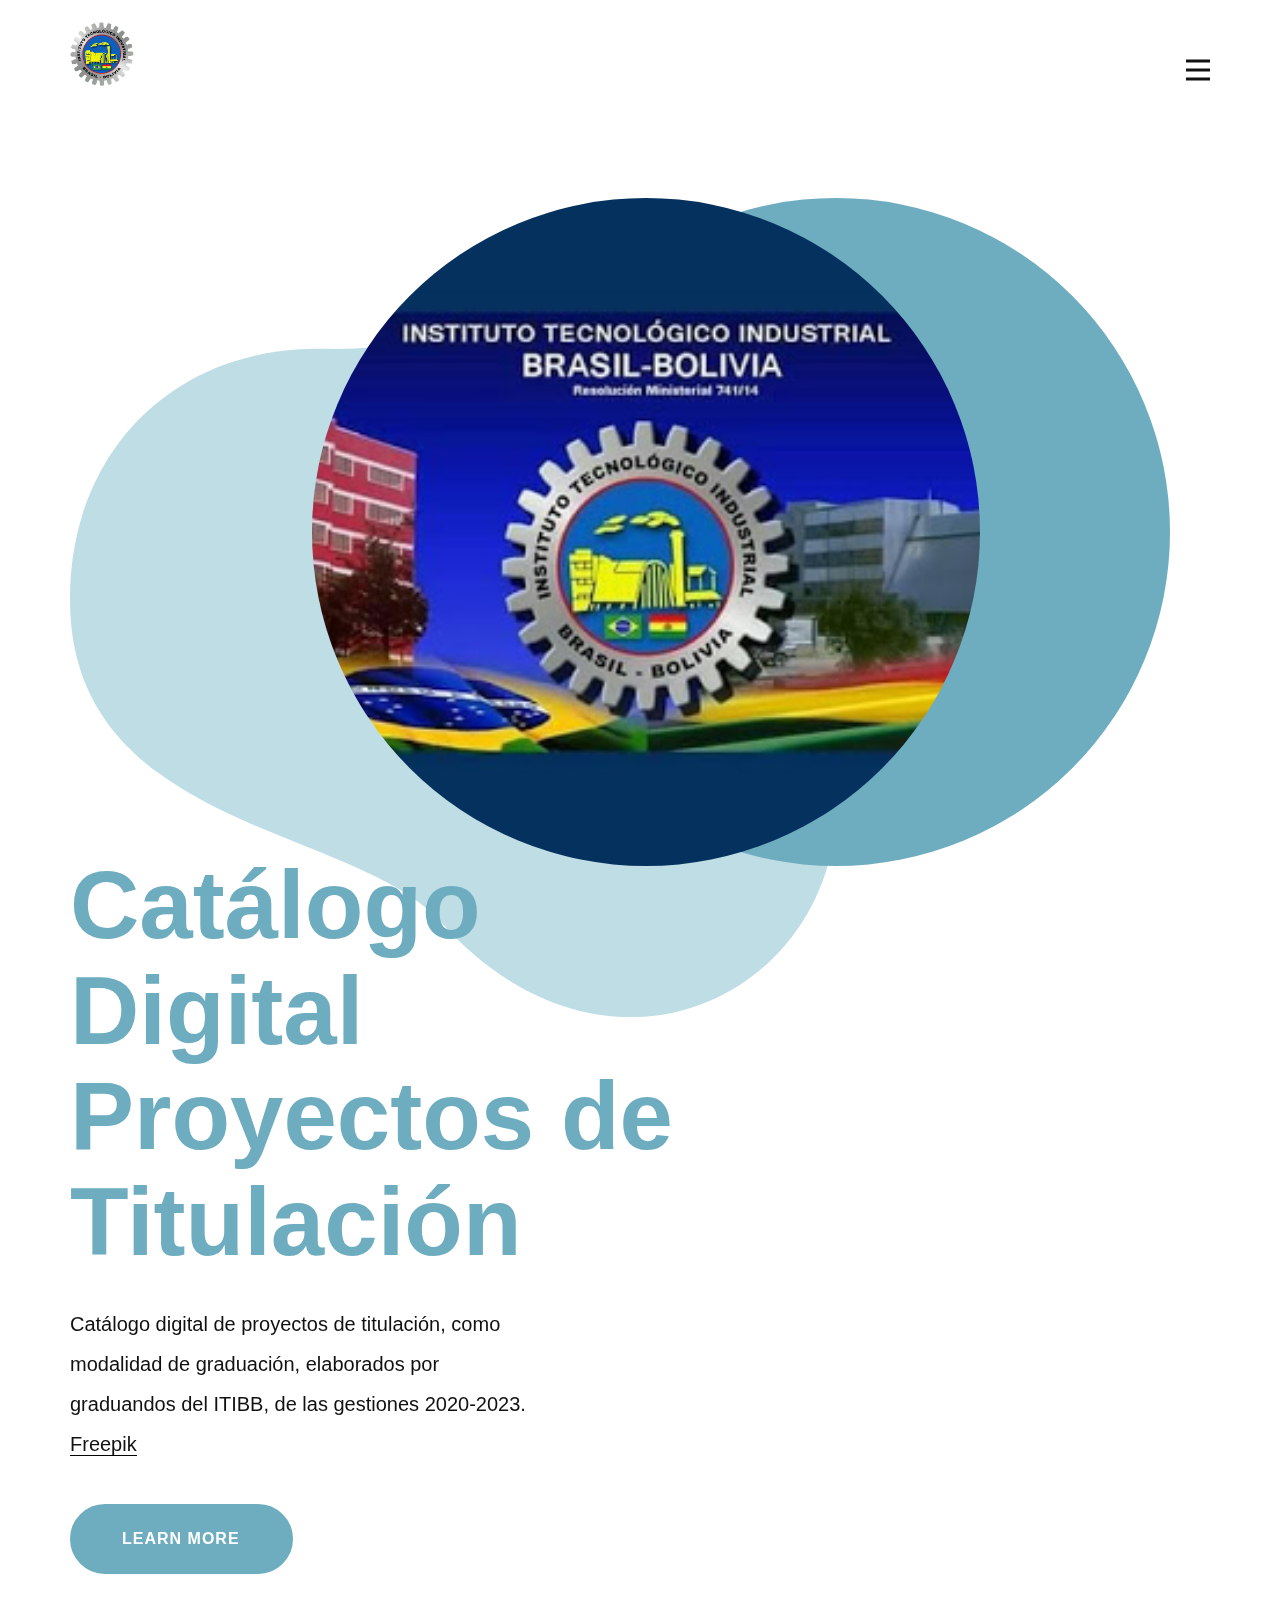
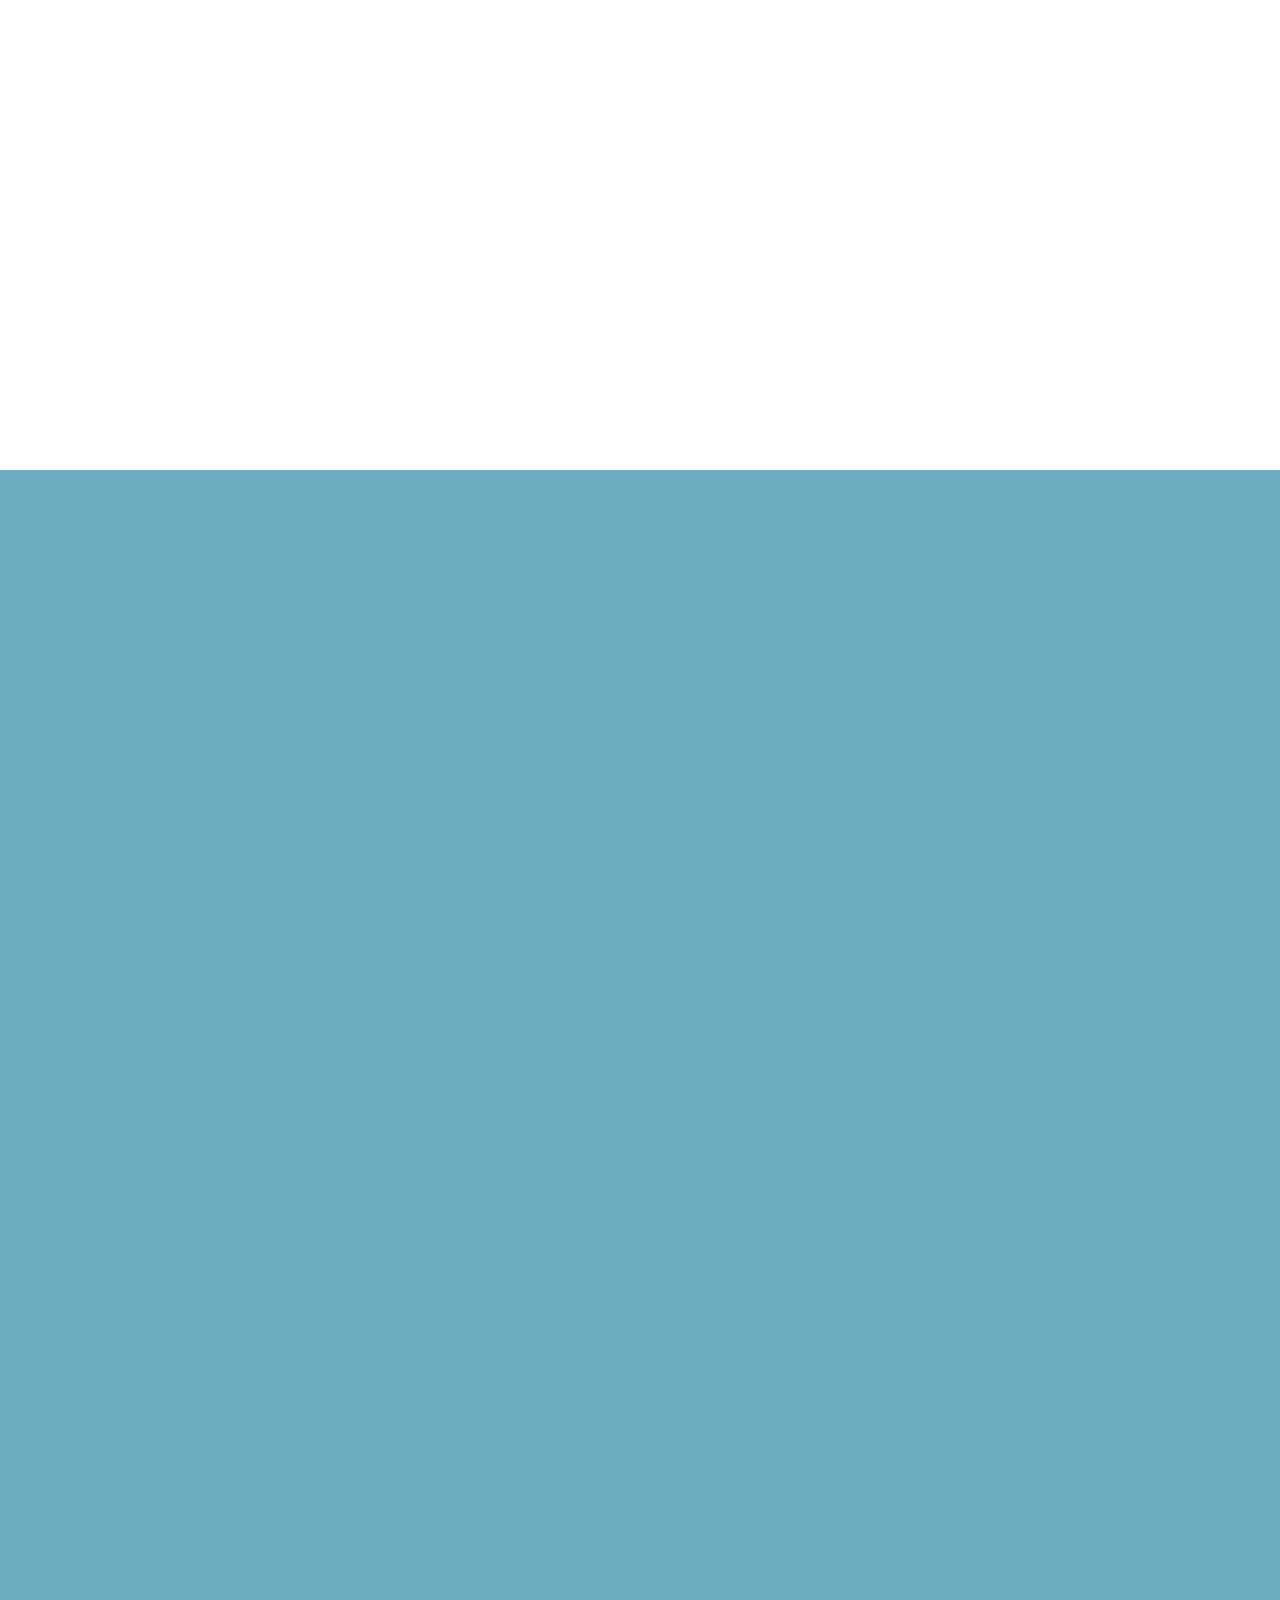
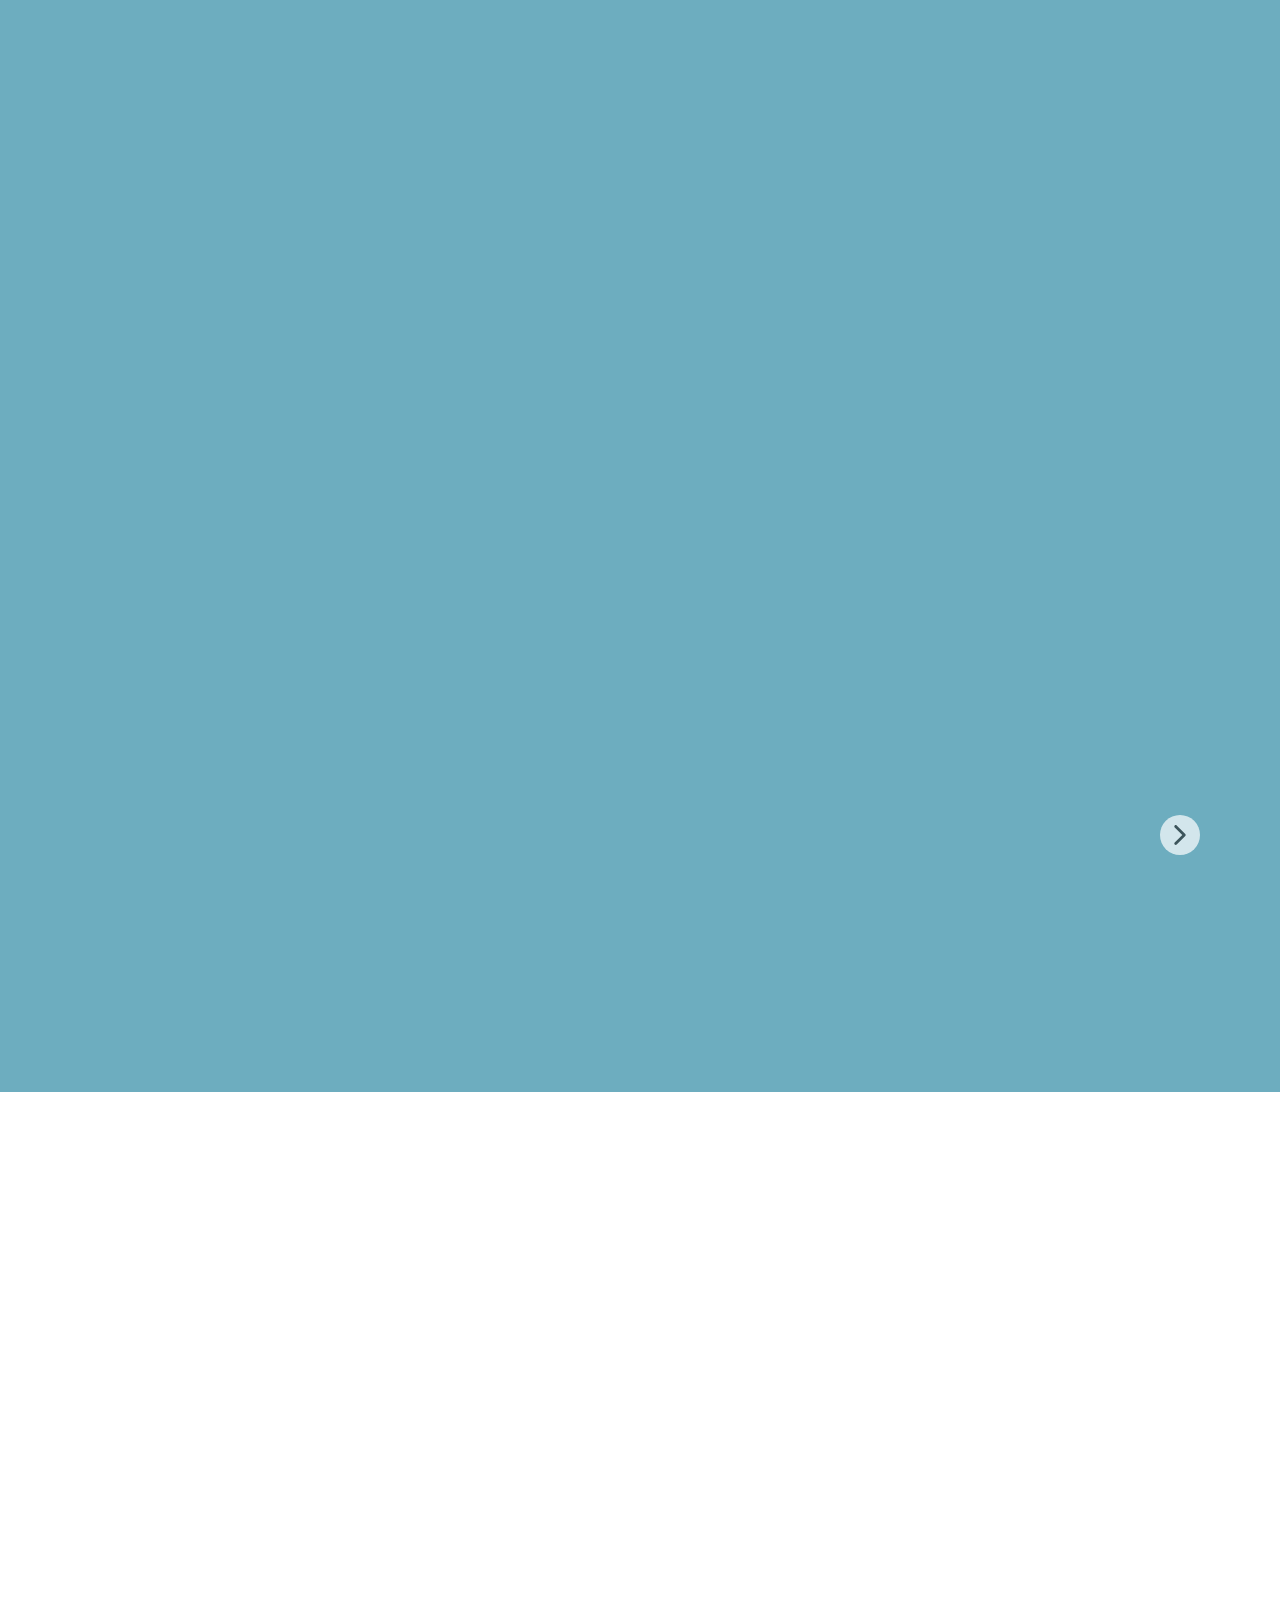
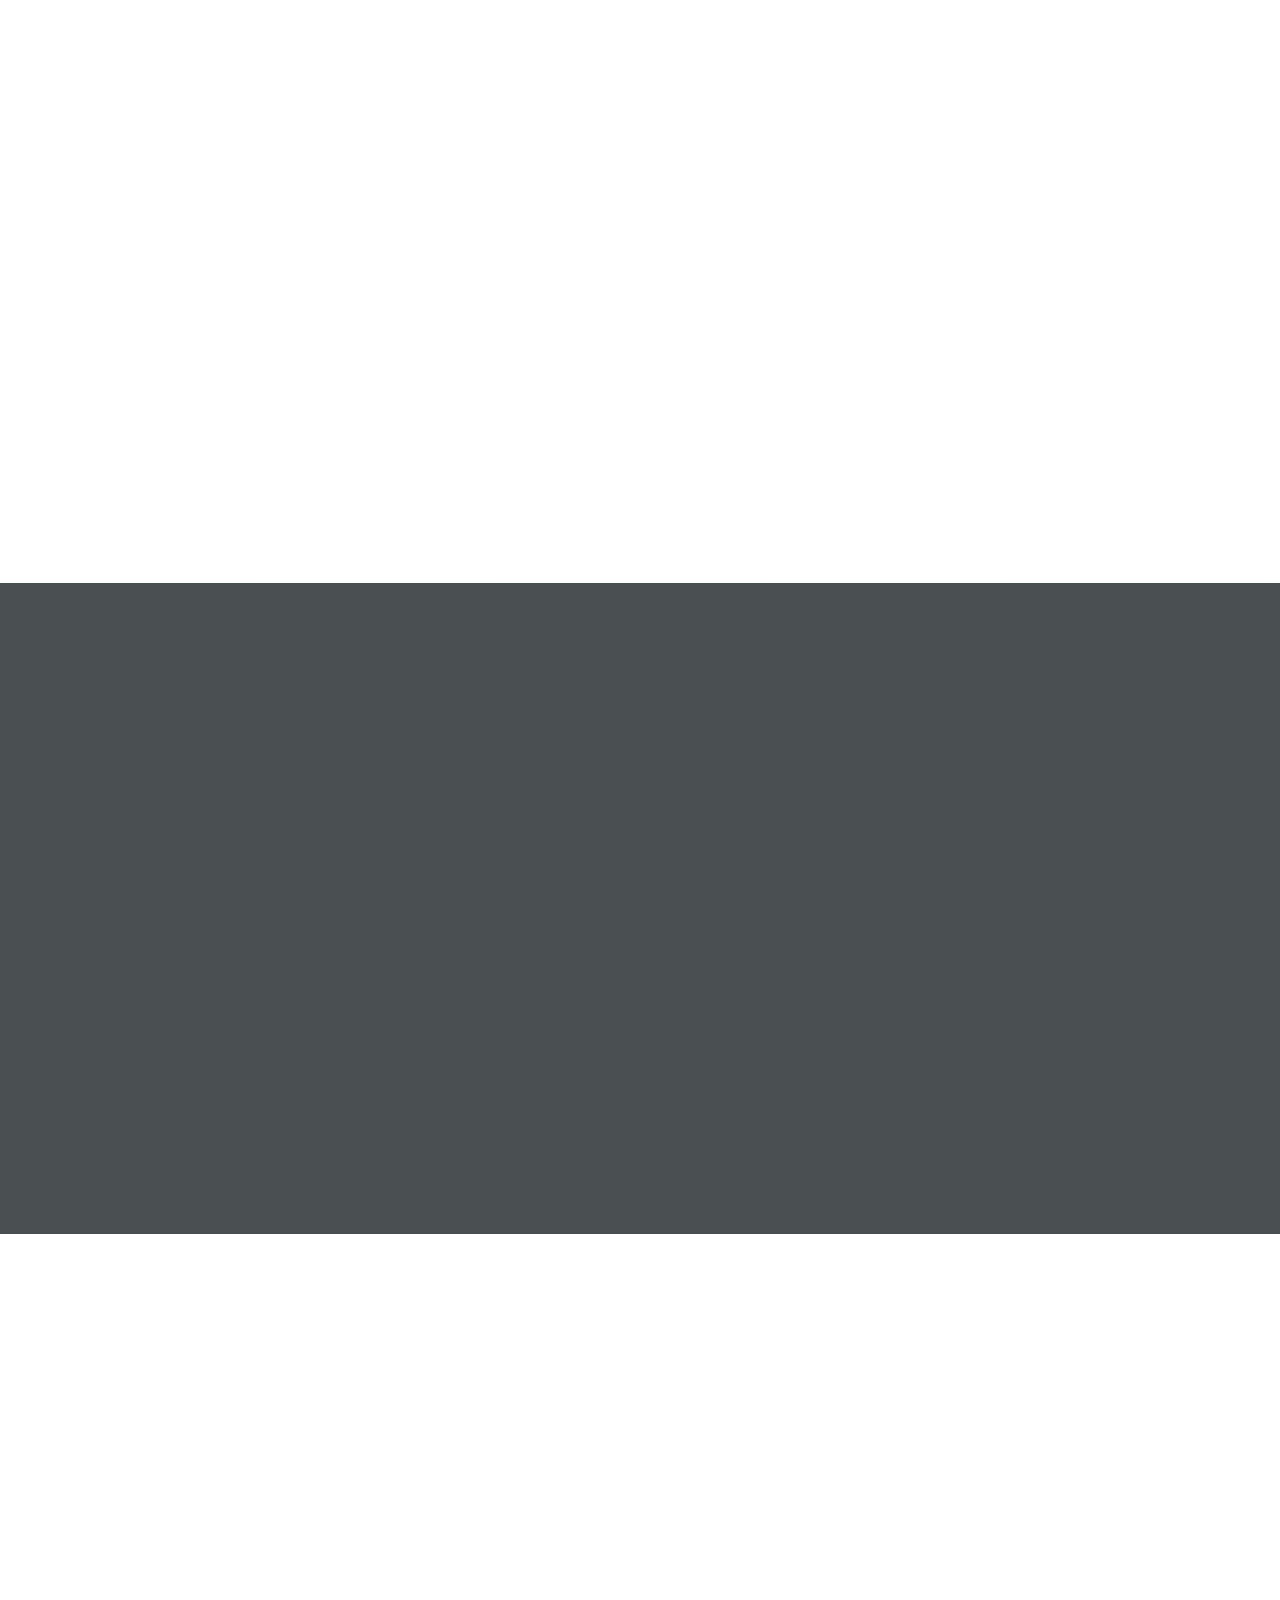
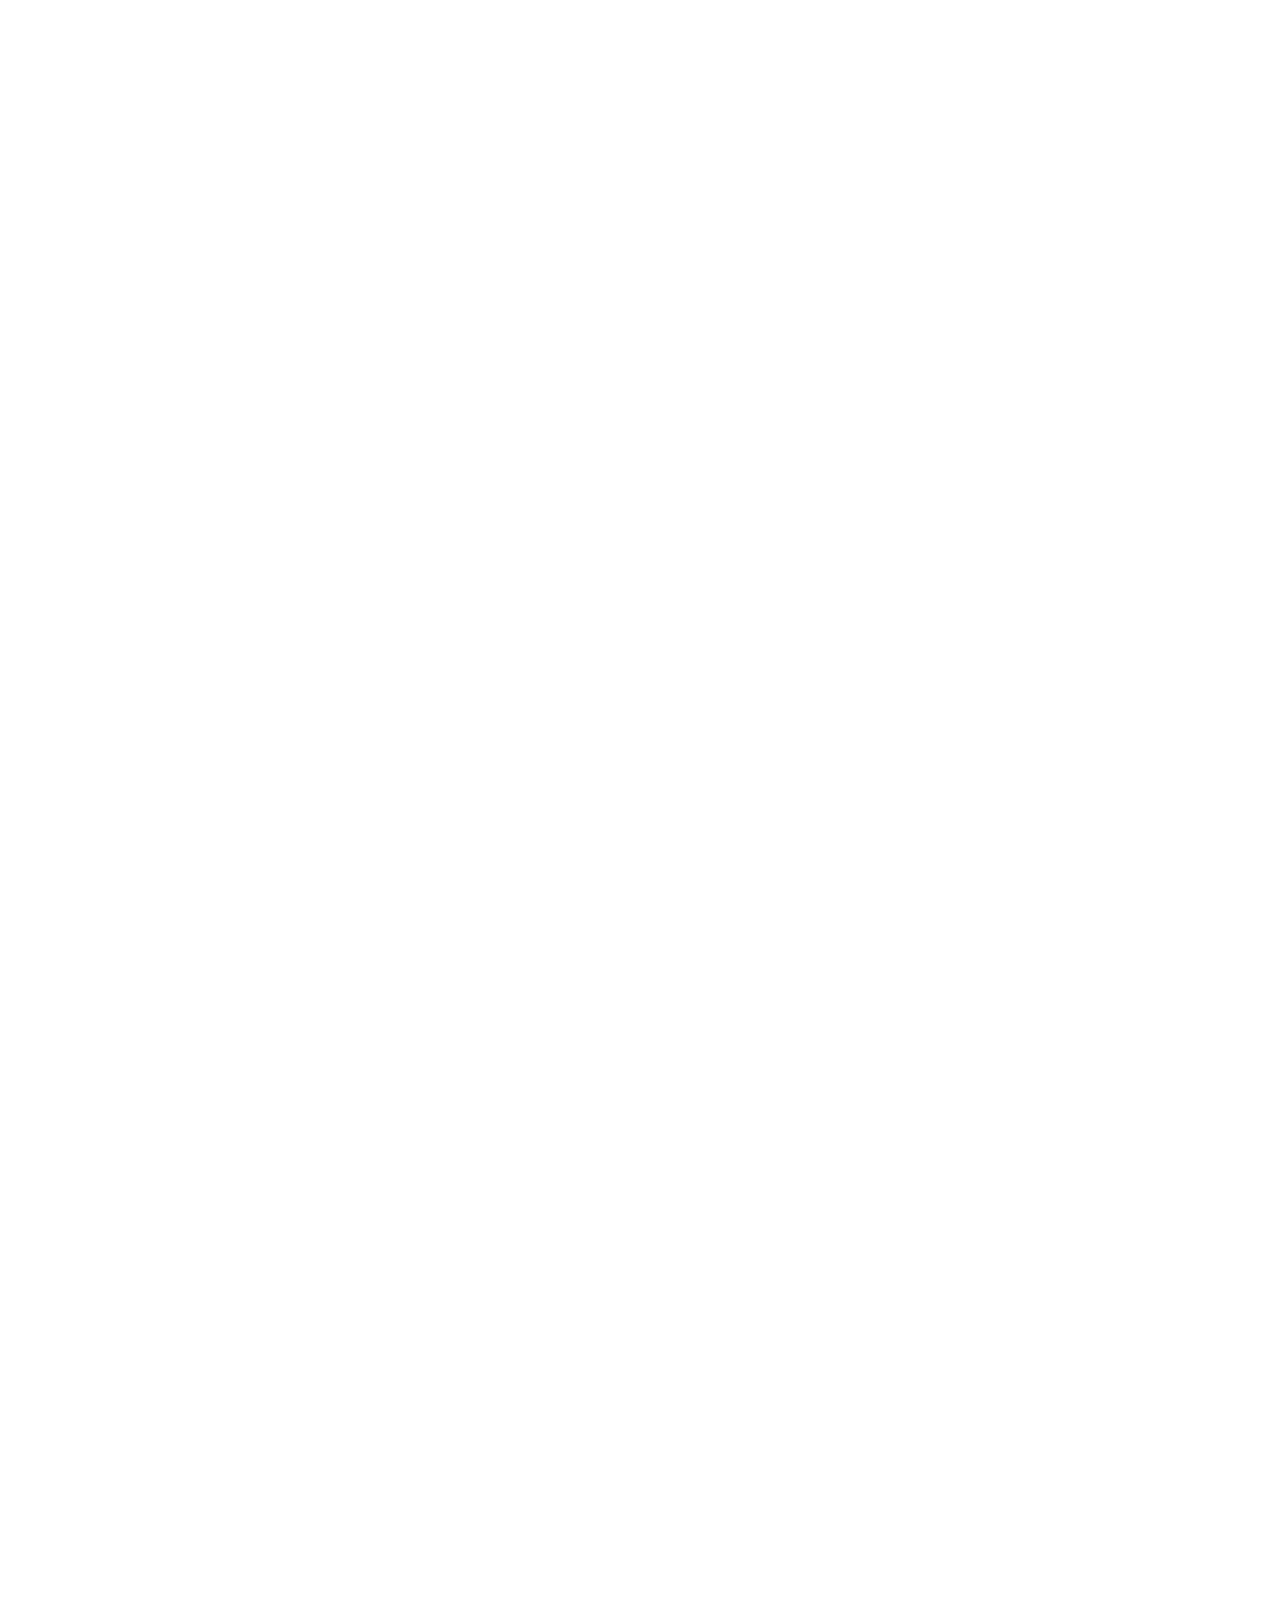
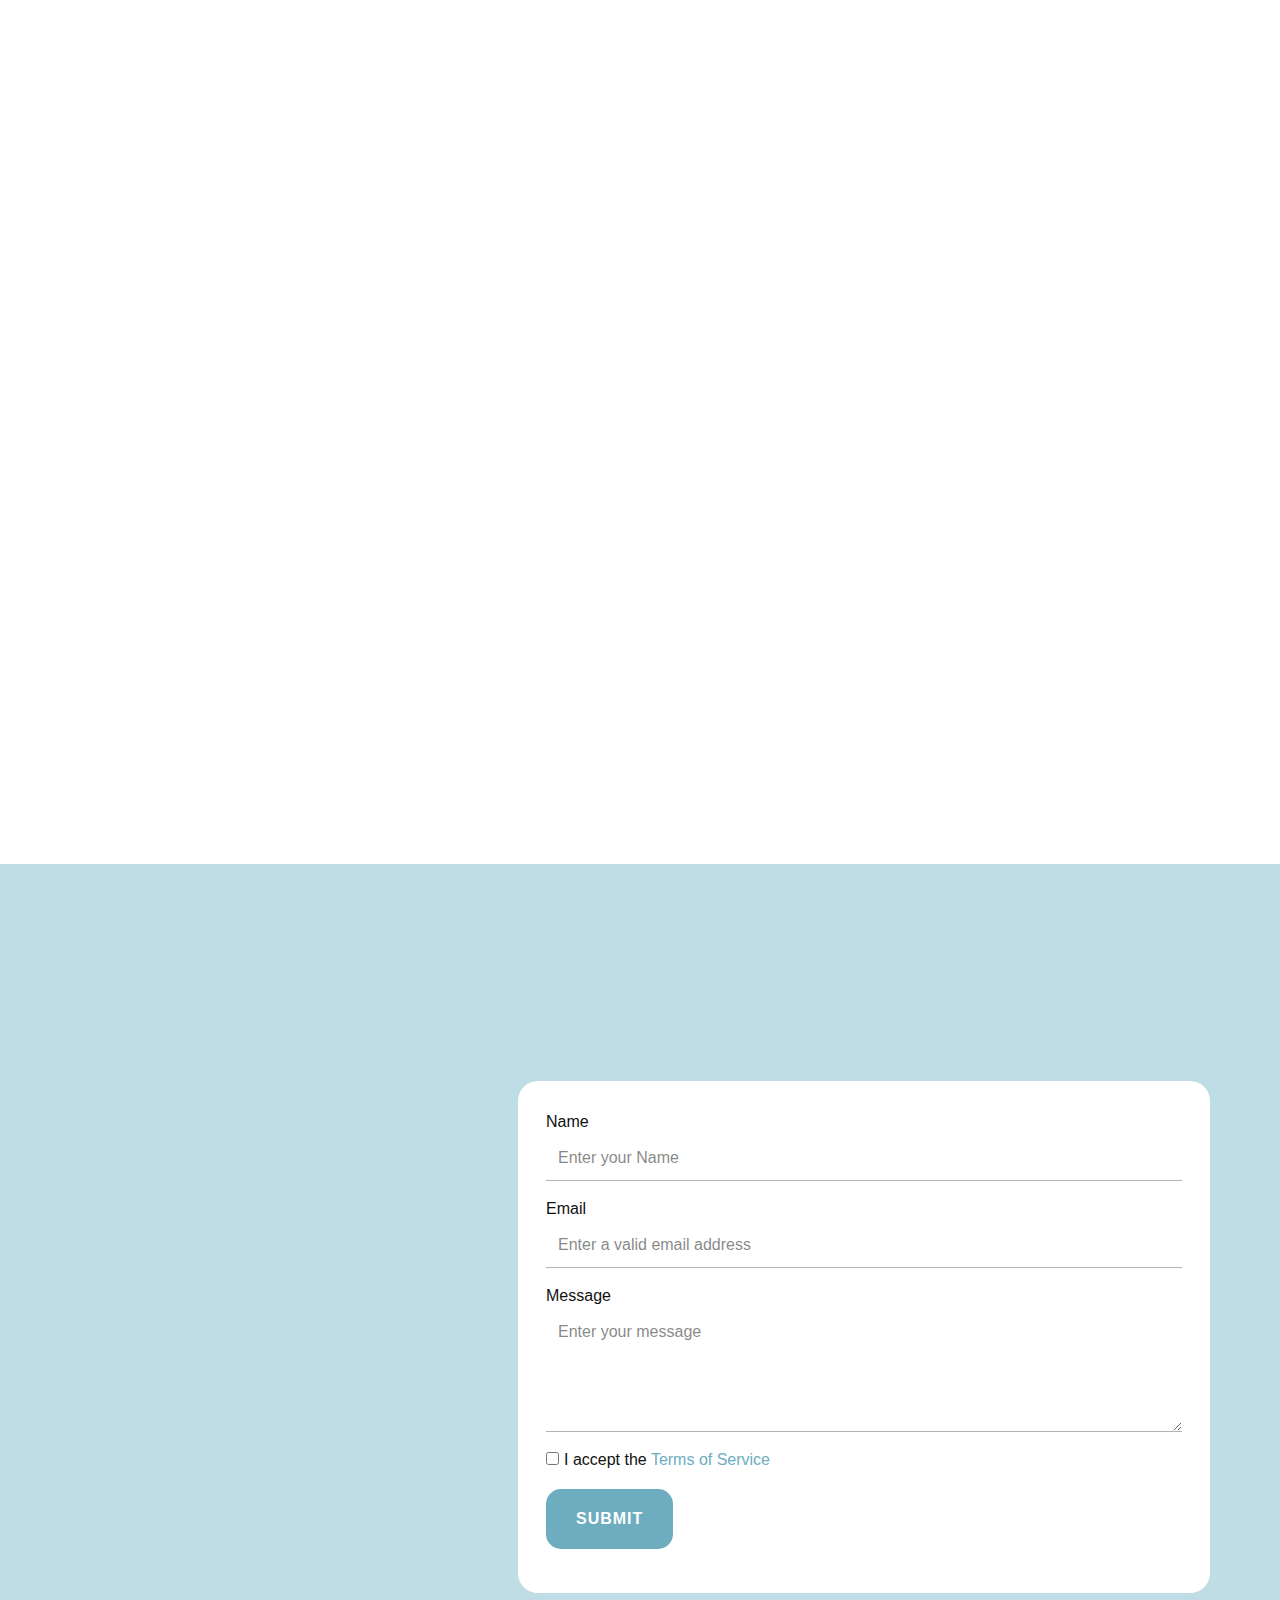
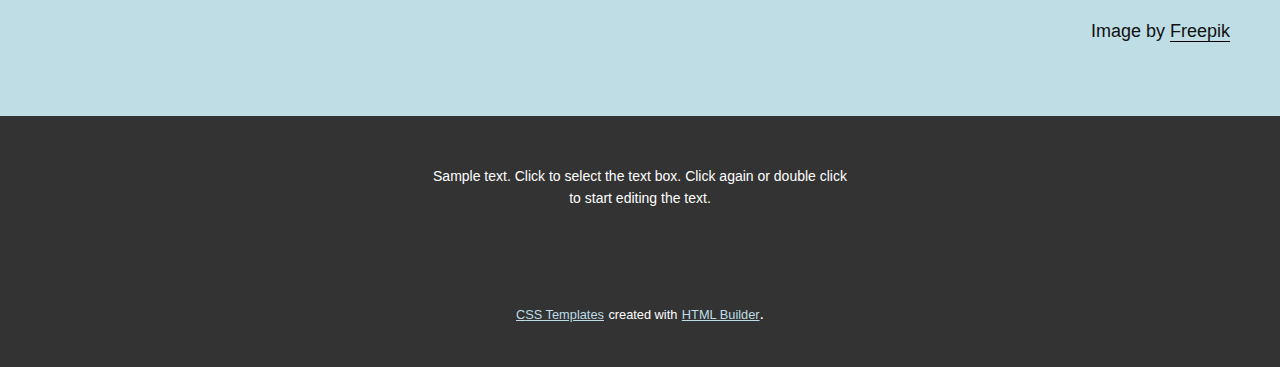
==== index.html @ 246f4cc9 "sev stuff" ====
<!DOCTYPE html>
<html style="font-size: 16px;" lang="en" class="u-responsive-lg">
<link type="text/css" rel="stylesheet" id="dark-mode-custom-link">
<link type="text/css" rel="stylesheet" id="dark-mode-general-link">
<style lang="en" type="text/css" id="dark-mode-custom-style"></style>
<style lang="en" type="text/css" id="dark-mode-native-style"></style>
<style lang="en" type="text/css" id="dark-mode-native-sheet"></style>

<head>
  <meta http-equiv="Content-Type" content="text/html; charset=UTF-8">
  <meta name="viewport" content="width=device-width, initial-scale=1.0">
  <title>Catalogo Digital ITIBB</title>
  <link rel="stylesheet" href="./css/nicepage.css" media="screen">
  <link rel="stylesheet" href="./css/nicepage-site.css" media="screen">
  <link rel="stylesheet" href="./css/Home.css" media="screen">
  <script class="u-script" type="text/javascript" src="./js/jquery-3.5.1.min.js" defer=""></script>
  <script class="u-script" type="text/javascript" src="./js/nicepage.js" defer=""></script>
  <script class="u-script" type="text/javascript" src="./js/menu.js" defer=""></script>
  <meta name="referrer" content="origin">
  <link id="u-theme-google-font" rel="stylesheet" href="./css/css">
  <link id="u-page-google-font" rel="stylesheet" href="./css/css(1)">
  <meta name="theme-color" content="#6dadbf">
  <link rel="icon" type="image/x-icon" href="./img/favicon.ico">
</head>

<body class="u-body u-xl-mode" data-lang="en">
  <header class="u-clearfix u-header u-header" id="sec-6403">
    <div class="u-clearfix u-sheet u-valign-middle u-sheet-1">
      <a href="https://itibb.edu.bo/" class="u-image u-logo u-image-1">
        <img src="./img/default-logo.png" class="u-logo-image u-logo-image-1">
      </a>
      <nav class="u-menu u-menu-hamburger u-offcanvas u-menu-1 u-enable-responsive" data-responsive-from="XL">
        <div class="menu-collapse" style="font-size: 1rem; letter-spacing: 0px; font-weight: 700;">
          <a class="u-button-style u-custom-border u-custom-border-color u-custom-borders u-custom-left-right-menu-spacing u-custom-padding-bottom u-custom-text-color u-custom-top-bottom-menu-spacing u-nav-link u-text-active-palette-1-base u-text-hover-palette-2-base"
            href="https://wwww.google.com">
            <svg class="u-svg-link" viewBox="0 0 24 24">
              <use xlink:href="#menu-hamburger"></use>
            </svg>
            <svg class="u-svg-content" version="1.1" id="menu-hamburger" viewBox="0 0 16 16" x="0px" y="0px"
              xmlns:xlink="http://www.w3.org/1999/xlink" xmlns="http://www.w3.org/2000/svg">
              <g>
                <rect y="1" width="16" height="2"></rect>
                <rect y="7" width="16" height="2"></rect>
                <rect y="13" width="16" height="2"></rect>
              </g>
            </svg>
          </a>
        </div>
        <div class="u-custom-menu u-nav-container" wfd-invisible="true">
          <ul class="u-nav u-spacing-20 u-unstyled u-nav-1">
            <li class="u-nav-item"><a
                class="u-button-style u-nav-link u-text-active-palette-1-base u-text-grey-90 u-text-hover-palette-2-base active"
                href="https://website1649510.nicepage.io/" style="padding: 10px;">Home</a>
            </li>
          </ul>
        </div>
        <div class="u-custom-menu u-nav-container-collapse" style="">
          <div class="u-black u-container-style u-inner-container-layout u-opacity u-opacity-95 u-sidenav">
            <div class="u-inner-container-layout u-sidenav-overflow">
              <div class="u-menu-close"></div>
              <div id="mimenu"></div>
            </div>
          </div>
          <div class="u-black u-menu-overlay u-opacity u-opacity-70" wfd-invisible="true" style="display: none;"></div>
        </div>
        <style class="offcanvas-style">
          .u-offcanvas .u-sidenav {
            flex-basis: 250px !important;
          }

          .u-offcanvas:not(.u-menu-open-right) .u-sidenav {
            margin-left: -250px;
          }

          .u-offcanvas.u-menu-open-right .u-sidenav {
            margin-right: -250px;
          }

          @keyframes menu-shift-left {
            from {
              left: 0;
            }

            to {
              left: 250px;
            }
          }

          @keyframes menu-unshift-left {
            from {
              left: 250px;
            }

            to {
              left: 0;
            }
          }

          @keyframes menu-shift-right {
            from {
              right: 0;
            }

            to {
              right: 250px;
            }
          }

          @keyframes menu-unshift-right {
            from {
              right: 250px;
            }

            to {
              right: 0;
            }
          }
        </style>
      </nav>
    </div>
  </header>
  <section class="u-clearfix u-section-1" id="sec-4aee">
    <div class="u-clearfix u-sheet u-valign-middle-lg u-valign-middle-xl u-valign-middle-xs u-sheet-1">
      <div class="u-container-style u-expanded-width-md u-expanded-width-sm u-expanded-width-xs u-group u-group-1">
        <div class="u-container-layout u-container-layout-1">
          <div class="u-shape u-shape-svg u-text-palette-1-light-2 u-shape-1 animated customAnimationIn-played"
            data-animation-name="customAnimationIn" data-animation-duration="1500"
            style="will-change: transform, opacity; animation-duration: 1500ms;">
            <svg class="u-svg-link" preserveAspectRatio="none" viewBox="0 0 160 160" style="">
              <use xlink:href="#svg-1781"></use>
            </svg>
            <svg class="u-svg-content" viewBox="0 0 160 160" x="0px" y="0px" id="svg-1781">
              <path d="M157.4,45.5c11.3-39.1-16.3-50.2-43.8-43.8c-25.2,5.8-35.5,17.2-61,16.5C21.7,17.4,0,39.8,0,71.3
	c0,49.1,58.2,47.8,76.2,68.5c38.8,44.7,92.8,8.2,79.3-40.3C148.1,73.2,155.9,50.6,157.4,45.5z"></path>
            </svg>
          </div>
          <div
            class="u-palette-1-base u-preserve-proportions u-shape u-shape-circle u-shape-2 animated customAnimationIn-played"
            data-animation-name="customAnimationIn" data-animation-duration="1500" data-animation-delay="0"
            style="will-change: transform, opacity; animation-duration: 1500ms;"></div>
          <div class="u-image u-image-circle u-image-1 animated flipInX-played" alt="" data-image-width="1200"
            data-image-height="1200" data-animation-name="flipIn" data-animation-duration="1500"
            data-animation-direction="X" data-animation-delay="500"
            style="will-change: transform; animation-duration: 1500ms;"></div>
        </div>
      </div>
      <div
        class="u-container-align-left u-container-style u-expanded-width-sm u-expanded-width-xs u-group u-group-2 animated customAnimationIn-played"
        data-animation-name="customAnimationIn" data-animation-duration="1500" data-animation-delay="500"
        style="will-change: transform, opacity; animation-duration: 1500ms;">
        <div class="u-container-layout u-valign-top u-container-layout-2">
          <h1 class="u-align-left u-text u-text-palette-1-base u-text-1">Catálogo Digital<br>Proyectos de Titulación
          </h1>
          <p class="u-align-left u-text u-text-2">Catálogo digital de proyectos de titulación, como modalidad de
            graduación, elaborados por graduandos del ITIBB, de las gestiones 2020-2023.
            <a href="https://www.freepik.com/photos/people" class="u-active-none u-border-1 u-border-black u-border-no-left u-border-no-right u-border-no-top u-btn
            u-button-link u-button-style u-hover-none u-none u-text-body-color u-btn-1" target="_blank">Freepik</a>
          </p>
          <a href="https://nicepage.cc/"
            class="u-active-palette-1-light-3 u-align-left u-border-2 u-border-active-palette-1-base u-border-hover-palette-1-base u-border-palette-1-base u-btn u-btn-round u-button-style u-hover-palette-1-light-3 u-palette-1-base u-radius-50 u-text-active-palette-1-base u-text-hover-palette-1-base u-btn-2">Learn
            more</a>
        </div>
      </div>
    </div>
  </section>
  <section
    class="u-align-center u-clearfix u-container-align-center u-palette-1-base u-valign-top-lg u-valign-top-xl u-section-2"
    id="carousel_ee54">
    <div
      class="u-container-align-center u-container-style u-expanded-width u-group u-shape-rectangle u-white u-group-1">
      <div class="u-container-layout u-valign-top u-container-layout-1">
        <h2 class="u-align-center u-text u-text-palette-1-base u-text-1 animated customAnimationOut"
          data-animation-name="customAnimationIn" data-animation-duration="1500"
          style="will-change: transform, opacity; animation-duration: 500ms;"> INSTITUTO TECNOLÓGICO INDUSTRIAL BRASIL -
          BOLIVIA </h2>
        <p class="u-align-center u-text u-text-2 animated customAnimationOut" data-animation-name="customAnimationIn"
          data-animation-duration="1500" data-animation-delay="250"
          style="will-change: transform, opacity; animation-duration: 500ms;">Inicialmente creada como filial El Alto de
          la Escuela Industrial Superior Pedro Domingo Murillo, bajo R.M. Nº 010/2009, posteriormente en septiembre de
          2014 se realiza el cambio de nominación a "Instituto Tecnológico Industrial
          Brasil Bolivia" de acuerdo a la R.M. 741/14. </p>
      </div>
    </div>
    <div class="u-list u-list-1">
      <div class="u-repeater u-repeater-1">
        <div
          class="u-container-style u-list-item u-radius-25 u-repeater-item u-shape-round u-video-cover u-white u-list-item-1 animated customAnimationOut"
          data-animation-direction="Up" data-animation-name="customAnimationIn" data-animation-duration="1500"
          data-animation-delay="250" style="will-change: transform, opacity; animation-duration: 500ms;">
          <div class="u-container-layout u-similar-container u-container-layout-2"><span
              class="u-file-icon u-icon u-icon-circle u-palette-1-light-1 u-text-white u-icon-1"><img
                src="./img/e678a0d6.png" alt=""></span>
            <h4 class="u-align-center u-text u-text-default u-text-palette-1-base u-text-3"> MISIÓN</h4>
            <p class="u-align-center u-text u-text-4">Una institución encargada de desarrollar talento humano a través
              de la integración del saber ser, saber conocer y el saber hacer.</p>
          </div>
        </div>
        <div
          class="u-align-center u-container-style u-list-item u-radius-25 u-repeater-item u-shape-round u-video-cover u-white u-list-item-2 animated customAnimationOut"
          data-animation-direction="Up" data-animation-name="customAnimationIn" data-animation-duration="1500"
          data-animation-delay="500" style="will-change: transform, opacity; animation-duration: 500ms;">
          <div class="u-container-layout u-similar-container u-container-layout-3"><span
              class="u-file-icon u-icon u-icon-circle u-palette-1-light-1 u-text-white u-icon-2"><img
                src="./img/e185a73b.png" alt=""></span>
            <h4 class="u-align-center u-text u-text-default u-text-palette-1-base u-text-5"> VISIÓN</h4>
            <p class="u-align-center u-text u-text-6">Ser una Institución líder en la formación tecnológica industrial y
              su especialización, acreditada a nivel regional, nacional e internacional.</p>
          </div>
        </div>
        <div
          class="u-align-center u-container-style u-list-item u-radius-25 u-repeater-item u-shape-round u-video-cover u-white u-list-item-3 animated customAnimationOut"
          data-animation-name="customAnimationIn" data-animation-duration="1500" data-animation-delay="750"
          style="will-change: transform, opacity; animation-duration: 500ms;">
          <div class="u-container-layout u-similar-container u-container-layout-4"><span
              class="u-file-icon u-icon u-icon-circle u-palette-1-light-1 u-text-white u-icon-3"><img
                src="./img/dea8b784.png" alt=""></span>
            <h4 class="u-align-center u-text u-text-default u-text-palette-1-base u-text-7">OBJETIVO</h4>
            <p class="u-align-center u-text u-text-8">Formar recursos humanos a nivel técnico superior, mediante el
              enfoque por competencias en el proceso docente educativo, gestionado constantanmente por la mejora
              continua.</p>
          </div>
        </div>
      </div>
    </div>
  </section>
  <section class="u-clearfix u-palette-1-base u-section-3" id="carousel_01f7">
    <div class="u-clearfix u-sheet u-valign-middle u-sheet-1">
      <div class="u-container-style u-group u-group-1">
        <div class="u-container-layout u-container-layout-1">
          <div
            class="u-align-center u-expanded-width-sm u-expanded-width-xs u-shape u-shape-svg u-text-palette-1-light-1 u-shape-1 animated customAnimationOut"
            data-animation-name="customAnimationIn" data-animation-duration="1500" data-animation-delay="500"
            style="will-change: transform, opacity; animation-duration: 500ms;">
            <svg class="u-svg-link" preserveAspectRatio="none" viewBox="0 0 160 150" style="">
              <use xlink:href="#svg-5264"></use>
            </svg>
            <svg class="u-svg-content" viewBox="0 0 160 150" x="0px" y="0px" id="svg-5264">
              <path d="M43.2,126.9c14.2,1.3,27.6,7,39.1,15.6c8.3,6.1,19.4,10.3,32.7,5.3c11.7-4.4,18.6-17.4,21-30.2c2.6-13.3,8.1-25.9,15.7-37.1
	c8.3-12.1,10.8-27.9,5.3-42.7C150.5,20.3,134.6,9,117,7.6C107.9,6.9,98.8,5,90.1,1.9C83-0.6,75-0.7,67.4,2.1
	c-9.9,3.7-17,11.6-20.1,21c-3.3,10.1-10.9,18-20.6,22.2c-0.1,0-0.1,0.1-0.2,0.1c-20.3,8.9-31,32-24.6,53.2
	C6.9,115.6,25.2,125.2,43.2,126.9z"></path>
            </svg>
          </div>
          <div class="u-align-center u-image u-image-circle u-image-1 animated flipOutX" alt="" data-image-width="900"
            data-image-height="900" data-animation-name="flipIn" data-animation-duration="1500"
            data-animation-direction="X" data-animation-delay="500"
            style="will-change: transform; animation-duration: 500ms;"></div>
        </div>
      </div>
      <div
        class="u-align-left u-container-style u-group u-radius-25 u-shape-round u-white u-group-2 animated customAnimationOut"
        data-animation-name="customAnimationIn" data-animation-duration="1500" data-animation-delay="500"
        style="will-change: transform, opacity; animation-duration: 500ms;">
        <div class="u-container-layout u-valign-middle u-container-layout-2">
          <h5 class="u-text u-text-default u-text-1"> ready to get started?<br>
          </h5>
          <h2 class="u-text u-text-2"> Why not speak to one of our friendly learning advisers?</h2>
          <p class="u-text u-text-3">Image from <a href="https://www.freepik.com/photos/woman"
              class="u-active-none u-border-1 u-border-active-palette-2-base u-border-black u-border-hover-palette-2-base u-border-no-left u-border-no-right u-border-no-top u-btn u-button-link u-button-style u-hover-none u-none u-text-body-color u-btn-1">Freepik</a>
          </p>
          <a href="https://nicepage.cc/"
            class="u-active-palette-1-light-3 u-align-left u-border-2 u-border-active-palette-1-base u-border-hover-palette-1-base u-border-palette-1-base u-btn u-btn-round u-button-style u-hover-palette-1-light-3 u-palette-1-base u-radius-50 u-text-active-palette-1-base u-text-hover-palette-1-base u-btn-2">Contact
            Us</a>
        </div>
      </div>
    </div>
  </section>
  <section class="u-clearfix u-container-align-center u-palette-1-base u-section-4" id="sec-fba9">
    <div class="u-clearfix u-sheet u-valign-middle u-sheet-1">
      <h2 class="u-align-center u-text u-text-default u-text-1 animated customAnimationOut"
        data-animation-name="customAnimationIn" data-animation-duration="1500"
        style="will-change: transform, opacity; animation-duration: 500ms;"> Our core topics &amp; titles</h2>
      <p class="u-align-center u-text u-text-body-alt-color u-text-2 animated customAnimationOut"
        data-animation-name="customAnimationIn" data-animation-duration="1500" data-animation-delay="250"
        style="will-change: transform, opacity; animation-duration: 500ms;"> Lorem ipsum dolor sit amet, consectetur
        adipiscing elit, sed do eiusmod tempor incididunt ut labore et dolore magna aliqua enim. Images from <a
          href="https://freepik.com/"
          class="u-active-none u-border-2 u-border-active-palette-1-light-2 u-border-hover-palette-1-light-2 u-border-no-left u-border-no-right u-border-no-top u-border-white u-bottom-left-radius-0 u-bottom-right-radius-0 u-btn u-button-link u-button-style u-hover-none u-none u-radius-0 u-text-body-alt-color u-top-left-radius-0 u-top-right-radius-0 u-btn-1">Freepik</a>
      </p>
      <div class="u-expanded-width u-layout-horizontal u-list u-list-1">
        <div class="u-repeater u-repeater-1">
          <div
            class="u-container-align-center u-container-style u-image u-image-round u-list-item u-radius-20 u-repeater-item u-shading u-image-1 animated customAnimationOut"
            data-image-width="1025" data-image-height="881" data-animation-name="customAnimationIn"
            data-animation-duration="1500" data-animation-delay="500"
            style="will-change: transform, opacity; animation-duration: 500ms;">
            <div class="u-container-layout u-similar-container u-valign-top u-container-layout-1"><span
                class="u-align-center u-file-icon u-icon u-text-white u-icon-1"><img src="./img/d506fbfa.png"
                  alt=""></span>
              <h4 class="u-align-center u-text u-text-3"> Management &amp; leadership</h4>
            </div>
          </div>
          <div
            class="u-container-align-center u-container-style u-image u-image-round u-list-item u-radius-20 u-repeater-item u-shading u-image-2 animated customAnimationOut"
            data-image-width="800" data-image-height="771" data-animation-direction="Up"
            data-animation-name="customAnimationIn" data-animation-duration="1500" data-animation-delay="500"
            style="will-change: transform, opacity; animation-duration: 500ms;">
            <div class="u-container-layout u-similar-container u-valign-top u-container-layout-2"><span
                class="u-align-center u-file-icon u-icon u-text-white u-icon-2"><img src="./img/59787d8c.png"
                  alt=""></span>
              <h4 class="u-align-center u-text u-text-4"> Project management</h4>
            </div>
          </div>
          <div
            class="u-container-align-center u-container-style u-image u-image-round u-list-item u-radius-20 u-repeater-item u-shading u-image-3 animated customAnimationOut"
            data-image-width="1025" data-image-height="881" data-animation-direction="Up"
            data-animation-name="customAnimationIn" data-animation-duration="1500" data-animation-delay="500"
            style="will-change: transform, opacity; animation-duration: 500ms;">
            <div class="u-container-layout u-similar-container u-valign-top u-container-layout-3"><span
                class="u-align-center u-file-icon u-icon u-text-white u-icon-3"><img src="./img/c9c0d39a.png"
                  alt=""></span>
              <h4 class="u-align-center u-text u-text-5"> Essential business skills</h4>
            </div>
          </div>
          <div
            class="u-container-align-center u-container-style u-image u-image-round u-list-item u-radius-20 u-repeater-item u-shading u-image-4"
            data-image-width="800" data-image-height="771" data-animation-direction="Up">
            <div class="u-container-layout u-similar-container u-valign-top u-container-layout-4"><span
                class="u-align-center u-file-icon u-icon u-text-white u-icon-4"><img src="./img/00f02253.png"
                  alt=""></span>
              <h4 class="u-align-center u-text u-text-6"> Wellbeing &amp; life skills</h4>
            </div>
          </div>
          <div
            class="u-container-align-center u-container-style u-image u-image-round u-list-item u-radius-20 u-repeater-item u-shading u-image-5"
            data-image-width="800" data-image-height="771" data-animation-direction="Up">
            <div class="u-container-layout u-similar-container u-valign-top u-container-layout-5"><span
                class="u-align-center u-file-icon u-icon u-text-white u-icon-5"><img src="./img/16218c89.png"
                  alt=""></span>
              <h4 class="u-align-center u-text u-text-7"> Personal development</h4>
            </div>
          </div>
        </div>
        <a class="u-absolute-vcenter u-gallery-nav u-gallery-nav-prev u-hidden-xs u-hover-palette-1-light-2 u-icon-circle u-opacity u-opacity-70 u-spacing-10 u-text-palette-1-dark-3 u-white u-gallery-nav-1 u-hidden"
          href="https://website1649510.nicepage.io/Home.html?version=deabf321-800b-4778-9b98-c6cb5dd48b06#"
          role="button">
          <span aria-hidden="true">
            <svg viewBox="0 0 451.847 451.847">
              <path d="M97.141,225.92c0-8.095,3.091-16.192,9.259-22.366L300.689,9.27c12.359-12.359,32.397-12.359,44.751,0
c12.354,12.354,12.354,32.388,0,44.748L173.525,225.92l171.903,171.909c12.354,12.354,12.354,32.391,0,44.744
c-12.354,12.365-32.386,12.365-44.745,0l-194.29-194.281C100.226,242.115,97.141,234.018,97.141,225.92z"></path>
            </svg>
          </span>
          <span class="sr-only">
            <svg viewBox="0 0 451.847 451.847">
              <path d="M97.141,225.92c0-8.095,3.091-16.192,9.259-22.366L300.689,9.27c12.359-12.359,32.397-12.359,44.751,0
c12.354,12.354,12.354,32.388,0,44.748L173.525,225.92l171.903,171.909c12.354,12.354,12.354,32.391,0,44.744
c-12.354,12.365-32.386,12.365-44.745,0l-194.29-194.281C100.226,242.115,97.141,234.018,97.141,225.92z"></path>
            </svg>
          </span>
        </a>
        <a class="u-absolute-vcenter u-gallery-nav u-gallery-nav-next u-hidden-xs u-hover-palette-1-light-2 u-icon-circle u-opacity u-opacity-70 u-spacing-10 u-text-palette-1-dark-3 u-white u-gallery-nav-2"
          href="https://website1649510.nicepage.io/Home.html?version=deabf321-800b-4778-9b98-c6cb5dd48b06#"
          role="button">
          <span aria-hidden="true">
            <svg viewBox="0 0 451.846 451.847">
              <path d="M345.441,248.292L151.154,442.573c-12.359,12.365-32.397,12.365-44.75,0c-12.354-12.354-12.354-32.391,0-44.744
L278.318,225.92L106.409,54.017c-12.354-12.359-12.354-32.394,0-44.748c12.354-12.359,32.391-12.359,44.75,0l194.287,194.284
c6.177,6.18,9.262,14.271,9.262,22.366C354.708,234.018,351.617,242.115,345.441,248.292z"></path>
            </svg>
          </span>
          <span class="sr-only">
            <svg viewBox="0 0 451.846 451.847">
              <path d="M345.441,248.292L151.154,442.573c-12.359,12.365-32.397,12.365-44.75,0c-12.354-12.354-12.354-32.391,0-44.744
L278.318,225.92L106.409,54.017c-12.354-12.359-12.354-32.394,0-44.748c12.354-12.359,32.391-12.359,44.75,0l194.287,194.284
c6.177,6.18,9.262,14.271,9.262,22.366C354.708,234.018,351.617,242.115,345.441,248.292z"></path>
            </svg>
          </span>
        </a>
      </div>
    </div>
  </section>
  <section class="u-align-center u-clearfix u-white u-section-5" id="sec-70df">
    <div class="u-clearfix u-sheet u-valign-middle u-sheet-1">
      <div class="u-shape u-shape-svg u-text-palette-1-base u-shape-1 animated customAnimationOut"
        data-animation-name="customAnimationIn" data-animation-duration="1500" data-animation-delay="500"
        style="will-change: transform, opacity; animation-duration: 500ms;">
        <svg class="u-svg-link" preserveAspectRatio="none" viewBox="0 0 160 150" style="">
          <use xlink:href="#svg-40dc"></use>
        </svg>
        <svg class="u-svg-content" viewBox="0 0 160 150" x="0px" y="0px" id="svg-40dc">
          <path d="M43.2,126.9c14.2,1.3,27.6,7,39.1,15.6c8.3,6.1,19.4,10.3,32.7,5.3c11.7-4.4,18.6-17.4,21-30.2c2.6-13.3,8.1-25.9,15.7-37.1
	c8.3-12.1,10.8-27.9,5.3-42.7C150.5,20.3,134.6,9,117,7.6C107.9,6.9,98.8,5,90.1,1.9C83-0.6,75-0.7,67.4,2.1
	c-9.9,3.7-17,11.6-20.1,21c-3.3,10.1-10.9,18-20.6,22.2c-0.1,0-0.1,0.1-0.2,0.1c-20.3,8.9-31,32-24.6,53.2
	C6.9,115.6,25.2,125.2,43.2,126.9z"></path>
        </svg>
      </div>
      <div class="u-clearfix u-gutter-24 u-layout-wrap u-layout-wrap-1">
        <div class="u-gutter-0 u-layout">
          <div class="u-layout-col">
            <div class="u-size-30">
              <div class="u-layout-row">
                <div
                  class="u-container-style u-image u-image-round u-layout-cell u-radius-25 u-size-30 u-image-1 animated customAnimationOut"
                  data-image-width="1134" data-image-height="920" data-animation-name="customAnimationIn"
                  data-animation-duration="1500" style="will-change: transform, opacity; animation-duration: 500ms;">
                  <div class="u-container-layout u-valign-middle u-container-layout-1"></div>
                </div>
                <div
                  class="u-align-left u-container-align-left u-container-style u-layout-cell u-radius-25 u-shape-round u-size-30 u-white u-layout-cell-2 animated customAnimationOut"
                  data-animation-name="customAnimationIn" data-animation-duration="1500" data-animation-delay="250"
                  style="will-change: transform, opacity; animation-duration: 500ms;">
                  <div class="u-container-layout u-valign-middle u-container-layout-2">
                    <h3 class="u-align-left u-text u-text-1"> Creativity</h3>
                    <p class="u-align-left u-text u-text-2">Sample text. Click to select the text box. Click again or
                      double click to start editing the text.</p>
                    <a href="https://website1649510.nicepage.io/Home.html?version=deabf321-800b-4778-9b98-c6cb5dd48b06"
                      class="u-active-none u-border-2 u-border-active-palette-1-base u-border-black u-border-hover-palette-1-base u-border-no-left u-border-no-right u-border-no-top u-btn u-button-style u-hover-none u-none u-text-active-palette-1-base u-text-body-color u-text-hover-palette-1-base u-btn-1"
                      data-animation-name="" data-animation-duration="0" data-animation-delay="0"
                      data-animation-direction="">learn more</a>
                    <p class="u-align-left u-text u-text-3">Images from <a href="https://freepik.com/photos/business"
                        class="u-active-none u-border-1 u-border-grey-75 u-border-no-left u-border-no-right u-border-no-top u-btn u-button-link u-button-style u-hover-none u-none u-text-body-color u-btn-2">Freepik</a>
                    </p>
                  </div>
                </div>
              </div>
            </div>
            <div class="u-size-30">
              <div class="u-layout-row">
                <div
                  class="u-align-left u-container-style u-layout-cell u-radius-25 u-shape-round u-size-30 u-white u-layout-cell-3 animated customAnimationOut"
                  data-animation-name="customAnimationIn" data-animation-duration="1500" data-animation-delay="250"
                  style="will-change: transform, opacity; animation-duration: 500ms;">
                  <div class="u-container-layout u-valign-middle u-container-layout-3">
                    <h3 class="u-text u-text-4"> Motivation</h3>
                    <p class="u-text u-text-5">Sample text. Click to select the text box. Click again or double click to
                      start editing the text.</p>
                    <a href="https://website1649510.nicepage.io/Home.html?version=deabf321-800b-4778-9b98-c6cb5dd48b06"
                      class="u-active-none u-border-2 u-border-active-palette-1-base u-border-black u-border-hover-palette-1-base u-border-no-left u-border-no-right u-border-no-top u-btn u-btn-rectangle u-button-style u-hover-none u-none u-text-active-palette-1-base u-text-body-color u-text-hover-palette-1-base u-btn-3">learn
                      more</a>
                  </div>
                </div>
                <div
                  class="u-container-style u-image u-image-round u-layout-cell u-radius-25 u-size-30 u-image-2 animated customAnimationOut"
                  data-image-width="1134" data-image-height="920" data-animation-name="customAnimationIn"
                  data-animation-duration="1500" data-animation-delay="250"
                  style="will-change: transform, opacity; animation-duration: 500ms;">
                  <div class="u-container-layout u-valign-middle u-container-layout-4"></div>
                </div>
              </div>
            </div>
          </div>
        </div>
      </div>
    </div>
  </section>
  <section class="u-clearfix u-container-align-center u-image u-shading u-section-6" id="carousel_4d4c"
    data-image-width="1980" data-image-height="1320">
    <div class="u-clearfix u-sheet u-valign-middle u-sheet-1">
      <h2
        class="u-align-center u-custom-font u-font-ubuntu u-text u-text-default-lg u-text-default-xl u-text-1 animated customAnimationOut"
        data-animation-name="customAnimationIn" data-animation-duration="1500"
        style="will-change: transform, opacity; animation-duration: 500ms;"> Upskill Your Team to Get More Done</h2>
      <p class="u-align-center u-text u-text-default u-text-2 animated customAnimationOut"
        data-animation-name="customAnimationIn" data-animation-duration="1500" data-animation-delay="250"
        style="will-change: transform, opacity; animation-duration: 500ms;"> See why the world's leading finance
        organizations use CFI to boost employee efficiency and engagement with the certifications, courses, and tools
        they need to do their best work.</p>
      <p class="u-align-center u-text u-text-body-alt-color u-text-default u-text-3 animated customAnimationOut"
        data-animation-name="customAnimationIn" data-animation-duration="1500" data-animation-delay="250"
        style="will-change: transform, opacity; animation-duration: 500ms;">Images from <a href="https://freepik.com/"
          class="u-active-none u-border-2 u-border-active-palette-1-light-2 u-border-hover-palette-1-light-2 u-border-no-left u-border-no-right u-border-no-top u-border-white u-bottom-left-radius-0 u-bottom-right-radius-0 u-btn u-button-link u-button-style u-hover-none u-none u-radius-0 u-text-body-alt-color u-top-left-radius-0 u-top-right-radius-0 u-btn-1">Freepik</a>
      </p>
      <div class="u-expanded-width u-layout-grid u-list u-list-1">
        <div class="u-repeater u-repeater-1">
          <div
            class="u-container-align-center u-container-style u-list-item u-repeater-item u-list-item-1 animated customAnimationOut"
            data-animation-name="customAnimationIn" data-animation-duration="1500" data-animation-delay="500"
            style="will-change: transform, opacity; animation-duration: 500ms;">
            <div class="u-container-layout u-similar-container u-valign-middle u-container-layout-1">
              <img alt="" class="u-image u-image-contain u-image-default u-image-1" data-image-width="300"
                data-image-height="63" src="./img/evga.svg">
            </div>
          </div>
          <div
            class="u-container-align-center u-container-style u-list-item u-repeater-item u-list-item-2 animated customAnimationOut"
            data-animation-name="customAnimationIn" data-animation-duration="1500" data-animation-delay="500"
            style="will-change: transform, opacity; animation-duration: 500ms;">
            <div class="u-container-layout u-similar-container u-valign-middle u-container-layout-2">
              <img alt="" class="u-image u-image-contain u-image-default u-image-2" data-image-width="300"
                data-image-height="87" src="./img/asos-1.svg">
            </div>
          </div>
          <div
            class="u-container-align-center u-container-style u-list-item u-repeater-item u-list-item-3 animated customAnimationOut"
            data-animation-name="customAnimationIn" data-animation-duration="1500" data-animation-delay="500"
            style="will-change: transform, opacity; animation-duration: 500ms;">
            <div class="u-container-layout u-similar-container u-valign-middle u-container-layout-3">
              <img alt="" class="u-image u-image-contain u-image-default u-image-3" data-image-width="300"
                data-image-height="115" src="./img/ffff.svg">
            </div>
          </div>
          <div
            class="u-container-align-center u-container-style u-list-item u-repeater-item u-list-item-4 animated customAnimationOut"
            data-animation-name="customAnimationIn" data-animation-duration="1500" data-animation-delay="500"
            style="will-change: transform, opacity; animation-duration: 500ms;">
            <div class="u-container-layout u-similar-container u-valign-middle u-container-layout-4">
              <img alt="" class="u-image u-image-contain u-image-default u-image-4" data-image-width="300"
                data-image-height="61" src="./img/medium-wordmark.svg">
            </div>
          </div>
        </div>
      </div>
      <a href="https://nicepage.cc/"
        class="u-active-palette-1-light-3 u-align-center-md u-align-center-sm u-align-center-xs u-align-left-lg u-align-left-xl u-border-2 u-border-active-white u-border-hover-white u-border-white u-btn u-btn-round u-button-style u-hover-palette-1-light-3 u-none u-radius-50 u-text-active-palette-1-base u-text-hover-palette-1-base u-btn-2 animated customAnimationOut"
        data-animation-name="customAnimationIn" data-animation-duration="1500" data-animation-delay="750"
        style="will-change: transform, opacity; animation-duration: 500ms;"> Explore Corporate Training</a>
    </div>
  </section>
  <section class="u-clearfix u-section-7" id="carousel_54da">
    <div
      class="u-clearfix u-sheet u-valign-middle-md u-valign-middle-sm u-valign-middle-xl u-valign-middle-xs u-sheet-1">
      <div class="u-shape u-shape-svg u-text-palette-1-base u-shape-1 animated customAnimationOut"
        data-animation-name="customAnimationIn" data-animation-duration="1500" data-animation-delay="500"
        style="will-change: transform, opacity; animation-duration: 500ms;">
        <svg class="u-svg-link" preserveAspectRatio="none" viewBox="0 0 160 150" style="">
          <use xlink:href="#svg-1073"></use>
        </svg>
        <svg xmlns="http://www.w3.org/2000/svg" xmlns:xlink="http://www.w3.org/1999/xlink" version="1.1"
          xml:space="preserve" class="u-svg-content" viewBox="0 0 160 150" x="0px" y="0px" id="svg-1073">
          <path d="M43.2,126.9c14.2,1.3,27.6,7,39.1,15.6c8.3,6.1,19.4,10.3,32.7,5.3c11.7-4.4,18.6-17.4,21-30.2c2.6-13.3,8.1-25.9,15.7-37.1
	c8.3-12.1,10.8-27.9,5.3-42.7C150.5,20.3,134.6,9,117,7.6C107.9,6.9,98.8,5,90.1,1.9C83-0.6,75-0.7,67.4,2.1
	c-9.9,3.7-17,11.6-20.1,21c-3.3,10.1-10.9,18-20.6,22.2c-0.1,0-0.1,0.1-0.2,0.1c-20.3,8.9-31,32-24.6,53.2
	C6.9,115.6,25.2,125.2,43.2,126.9z"></path>
        </svg>
      </div>
      <img src="./img/q3452q3.jpg"
        class="u-align-left u-image u-image-round u-radius-25 u-image-1 animated customAnimationOut"
        data-image-width="1380" data-image-height="920" data-animation-name="customAnimationIn"
        data-animation-duration="1500" data-animation-delay="500"
        style="will-change: transform, opacity; animation-duration: 500ms;">
      <div
        class="u-align-left u-container-align-left u-container-style u-expanded-width-sm u-expanded-width-xs u-group u-radius-25 u-shape-round u-white u-group-1 animated customAnimationOut"
        data-animation-name="customAnimationIn" data-animation-duration="1500" data-animation-delay="500"
        style="will-change: transform, opacity; animation-duration: 500ms;">
        <div class="u-container-layout u-valign-middle u-container-layout-1">
          <h5 class="u-align-left u-text u-text-1">our library</h5>
          <h2 class="u-align-left u-text u-text-2"> Explore our library of learning content</h2>
          <p class="u-align-left u-text u-text-3">Duis aute irure dolor in reprehenderit in voluptate velit esse cillum
            dolore eu fugiat nulla pariatur. Excepteur sint occaecat cupidatat non proident.</p>
          <p class="u-align-left u-text u-text-4">Image by <a href="https://www.freepik.com/photos/business"
              class="u-border-1 u-border-grey-75 u-border-no-left u-border-no-right u-border-no-top u-btn u-button-link u-button-style u-none u-text-palette-5-dark-2 u-btn-1">Freepik</a>
          </p>
          <a href="https://nicepage.cc/"
            class="u-active-palette-1-light-3 u-align-left u-border-2 u-border-active-palette-1-base u-border-hover-palette-1-base u-border-palette-1-base u-btn u-btn-round u-button-style u-hover-palette-1-light-3 u-palette-1-base u-radius-50 u-text-active-palette-1-base u-text-hover-palette-1-base u-btn-2">Contact
            Us</a>
        </div>
      </div>
      <div class="u-palette-1-light-2 u-shape u-shape-circle u-shape-2 animated customAnimationOut"
        data-animation-name="customAnimationIn" data-animation-duration="1500" data-animation-delay="500"
        style="will-change: transform, opacity; animation-duration: 500ms;"></div>
    </div>
  </section>
  <section class="u-clearfix u-container-align-center u-section-8" id="carousel_f2de">
    <div class="u-clearfix u-sheet u-valign-middle u-sheet-1">
      <h2 class="u-align-center u-text u-text-default u-text-1 animated customAnimationOut"
        data-animation-name="customAnimationIn" data-animation-duration="1500"
        style="will-change: transform, opacity; animation-duration: 500ms;"> CARRERAS</h2>
      <div class="u-expanded-width u-list u-list-1">
        <div class="u-repeater u-repeater-1">
          <div
            class="u-container-style u-image u-image-round u-list-item u-radius-25 u-repeater-item u-shading u-image-1 animated customAnimationOut"
            data-image-width="1134" data-image-height="920" data-animation-name="customAnimationIn"
            data-animation-duration="1500" data-animation-delay="500"
            style="will-change: transform, opacity; animation-duration: 500ms;">
            <div class="u-container-layout u-similar-container u-valign-bottom u-container-layout-1">
              <div
                class="u-border-3 u-border-white u-line u-line-horizontal u-opacity u-opacity-45 u-line-1 animated customAnimationOut"
                data-animation-name="customAnimationIn" data-animation-duration="1500" data-animation-delay="500"
                style="will-change: transform, opacity; animation-duration: 500ms;"></div>
              <h3 class="u-text u-text-default u-text-2 animated customAnimationOut"
                data-animation-name="customAnimationIn" data-animation-duration="1750" data-animation-delay="500"
                style="will-change: transform, opacity; animation-duration: 500ms;">Electromedicina</h3>
              <a href="https://www.freepik.com/">Ver más</a>
            </div>
          </div>
          <div
            class="u-container-style u-image u-image-round u-list-item u-radius-25 u-repeater-item u-shading u-image-2 animated customAnimationOut"
            data-image-width="740" data-image-height="1110" data-animation-name="customAnimationIn"
            data-animation-duration="1500" data-animation-delay="500"
            style="will-change: transform, opacity; animation-duration: 500ms;">
            <div class="u-container-layout u-similar-container u-valign-bottom u-container-layout-2">
              <div
                class="u-border-3 u-border-white u-line u-line-horizontal u-opacity u-opacity-45 u-line-2 animated customAnimationOut"
                data-animation-name="customAnimationIn" data-animation-duration="1500" data-animation-delay="500"
                style="will-change: transform, opacity; animation-duration: 500ms;"></div>
              <h3 class="u-text u-text-default u-text-4 animated customAnimationOut"
                data-animation-name="customAnimationIn" data-animation-duration="1750" data-animation-delay="500"
                style="will-change: transform, opacity; animation-duration: 500ms;">Construcción Civil</h3>
              <a href="https://www.freepik.com/">Ver más</a>
            </div>
          </div>
          <div
            class="u-container-style u-image u-image-round u-list-item u-radius-25 u-repeater-item u-shading u-image-3 animated customAnimationOut"
            data-image-width="1380" data-image-height="920" data-animation-name="customAnimationIn"
            data-animation-duration="1500" data-animation-delay="500"
            style="will-change: transform, opacity; animation-duration: 500ms;">
            <div class="u-container-layout u-similar-container u-valign-bottom u-container-layout-3">
              <div
                class="u-border-3 u-border-white u-line u-line-horizontal u-opacity u-opacity-45 u-line-3 animated customAnimationOut"
                data-animation-name="customAnimationIn" data-animation-duration="1500" data-animation-delay="500"
                style="will-change: transform, opacity; animation-duration: 500ms;"></div>
              <h3 class="u-text u-text-default u-text-6 animated customAnimationOut"
                data-animation-name="customAnimationIn" data-animation-duration="1750" data-animation-delay="500"
                style="will-change: transform, opacity; animation-duration: 500ms;">Electromecánica</h3>
              <a href="https://www.freepik.com/">Ver más</a>
            </div>
          </div>
          <div
            class="u-container-style u-image u-image-round u-list-item u-radius-25 u-repeater-item u-shading u-image-4 animated customAnimationOut"
            data-image-width="1134" data-image-height="920" data-animation-name="customAnimationIn"
            data-animation-duration="1500" data-animation-delay="500"
            style="will-change: transform, opacity; animation-duration: 500ms;">
            <div class="u-container-layout u-similar-container u-valign-bottom u-container-layout-4">
              <div
                class="u-border-3 u-border-white u-line u-line-horizontal u-opacity u-opacity-45 u-line-4 animated customAnimationOut"
                data-animation-name="customAnimationIn" data-animation-duration="1500" data-animation-delay="500"
                style="will-change: transform, opacity; animation-duration: 500ms;"></div>
              <h3 class="u-text u-text-default u-text-8 animated customAnimationOut"
                data-animation-name="customAnimationIn" data-animation-duration="1750" data-animation-delay="500"
                style="will-change: transform, opacity; animation-duration: 500ms;">Informática Industrial</h3>
              <a href="https://www.freepik.com/">Ver más</a>
            </div>
          </div>
          <div
            class="u-container-style u-image u-image-round u-list-item u-radius-25 u-repeater-item u-shading u-image-5 animated customAnimationOut"
            data-image-width="1200" data-image-height="1200" data-animation-name="customAnimationIn"
            data-animation-duration="1500" data-animation-delay="500"
            style="will-change: transform, opacity; animation-duration: 500ms;">
            <div class="u-container-layout u-similar-container u-valign-bottom u-container-layout-5">
              <div
                class="u-border-3 u-border-white u-line u-line-horizontal u-opacity u-opacity-45 u-line-5 animated customAnimationOut"
                data-animation-name="customAnimationIn" data-animation-duration="1500" data-animation-delay="500"
                style="will-change: transform, opacity; animation-duration: 500ms;"></div>
              <h3 class="u-text u-text-default u-text-10 animated customAnimationOut"
                data-animation-name="customAnimationIn" data-animation-duration="1750" data-animation-delay="500"
                style="will-change: transform, opacity; animation-duration: 500ms;"> Gas, Petróleo y Procesos</h3>
              <a href="https://www.freepik.com/">Ver más</a>
            </div>
          </div>
          <div
            class="u-container-style u-image u-image-round u-list-item u-radius-25 u-repeater-item u-shading u-image-6 animated customAnimationOut"
            data-image-width="740" data-image-height="1110" data-animation-name="customAnimationIn"
            data-animation-duration="1500" data-animation-delay="500"
            style="will-change: transform, opacity; animation-duration: 500ms;">
            <div class="u-container-layout u-similar-container u-valign-bottom u-container-layout-6">
              <div
                class="u-border-3 u-border-white u-line u-line-horizontal u-opacity u-opacity-45 u-line-6 animated customAnimationOut"
                data-animation-name="customAnimationIn" data-animation-duration="1500" data-animation-delay="500"
                style="will-change: transform, opacity; animation-duration: 500ms;"></div>
              <h3 class="u-text u-text-default u-text-12 animated customAnimationOut"
                data-animation-name="customAnimationIn" data-animation-duration="1750" data-animation-delay="500"
                style="will-change: transform, opacity; animation-duration: 500ms;">Industria Textil y Confección</h3>
              <a href="https://www.freepik.com/">Ver más</a>
            </div>
            <div
              class="u-container-style u-image u-image-round u-list-item u-radius-25 u-repeater-item u-shading u-image-2 animated customAnimationOut"
              data-image-width="740" data-image-height="1110" data-animation-name="customAnimationIn"
              data-animation-duration="1500" data-animation-delay="500"
              style="will-change: transform, opacity; animation-duration: 500ms;">
              <div class="u-container-layout u-similar-container u-valign-bottom u-container-layout-2">
                <div
                  class="u-align-center u-border-white u-line u-line-horizontal u-opacity u-opacity-45 u-line-2 animated customAnimationOut"
                  data-animation-name="customAnimationIn" data-animation-duration="1500" data-animation-delay="500"
                  style="will-change: transform, opacity; animation-duration: 500ms;"></div>
                <h3 class="u-text u-text-default u-text-4 animated customAnimationOut"
                  data-animation-name="customAnimationIn" data-animation-duration="1750" data-animation-delay="500"
                  style="will-change: transform, opacity; animation-duration: 500ms;">Construcción Civil</h3>
                <p class="u-text u-text-default u-text-5"> Ut enim ad minim veniam</p>
              </div>
            </div>
          </div>
        </div>
      </div>
      <p class="u-align-center u-text u-text-default u-text-14 animated customAnimationOut"
        data-animation-name="customAnimationIn" data-animation-duration="1500" data-animation-delay="1000"
        style="will-change: transform, opacity; animation-duration: 500ms;">Images from <a
          href="https://www.freepik.com/"
          class="u-border-1 u-border-active-palette-3-base u-border-black u-border-hover-palette-3-base u-border-no-left u-border-no-right u-border-no-top u-bottom-left-radius-0 u-bottom-right-radius-0 u-btn u-button-link u-button-style u-none u-radius-0 u-text-body-color u-top-left-radius-0 u-top-right-radius-0 u-btn-1"
          target="_blank">Freepik</a>
      </p>
    </div>
  </section>
  <section class="u-align-center-md u-align-center-sm u-align-center-xs u-clearfix u-palette-1-light-2 u-section-9"
    id="carousel_39a5">
    <div class="u-expanded-width u-shape u-shape-rectangle u-white u-shape-1"></div>
    <div class="u-align-center u-container-style u-group u-group-1">
      <div class="u-container-layout u-container-layout-1">
        <div class="u-expanded u-shape u-shape-svg u-text-palette-1-base u-shape-2 animated customAnimationOut"
          data-animation-name="customAnimationIn" data-animation-duration="1500" data-animation-delay="500"
          style="will-change: transform, opacity; animation-duration: 500ms;">
          <svg class="u-svg-link" preserveAspectRatio="none" viewBox="0 0 160 150" style="">
            <use xlink:href="#svg-93a1"></use>
          </svg>
          <svg class="u-svg-content" viewBox="0 0 160 150" x="0px" y="0px" id="svg-93a1">
            <path d="M43.2,126.9c14.2,1.3,27.6,7,39.1,15.6c8.3,6.1,19.4,10.3,32.7,5.3c11.7-4.4,18.6-17.4,21-30.2c2.6-13.3,8.1-25.9,15.7-37.1
	c8.3-12.1,10.8-27.9,5.3-42.7C150.5,20.3,134.6,9,117,7.6C107.9,6.9,98.8,5,90.1,1.9C83-0.6,75-0.7,67.4,2.1
	c-9.9,3.7-17,11.6-20.1,21c-3.3,10.1-10.9,18-20.6,22.2c-0.1,0-0.1,0.1-0.2,0.1c-20.3,8.9-31,32-24.6,53.2
	C6.9,115.6,25.2,125.2,43.2,126.9z"></path>
          </svg>
        </div>
        <div class="u-image u-image-circle u-image-1 animated customAnimationOut" alt="" data-image-width="900"
          data-image-height="933" data-animation-name="customAnimationIn" data-animation-duration="1500"
          data-animation-delay="500" style="will-change: transform, opacity; animation-duration: 500ms;"></div>
      </div>
    </div>
    <div class="u-form u-radius-20 u-white u-form-1">
      <form action="https://forms.nicepagesrv.com/v2/form/process"
        class="u-clearfix u-form-spacing-15 u-form-vertical u-inner-form" source="email" name="form"
        style="padding: 28px;">
        <input type="hidden" id="siteId" name="siteId" value="1649510" wfd-id="id54" wfd-invisible="true">
        <input type="hidden" id="pageId" name="pageId" value="1672972" wfd-id="id55" wfd-invisible="true">
        <div class="u-form-group u-form-name">
          <label for="name-4c18" class="u-label">Name</label>
          <input type="text" placeholder="Enter your Name" id="name-4c18" name="name"
            class="u-border-no-left u-border-no-right u-border-no-top u-input u-input-rectangle u-none" required=""
            wfd-id="id56">
        </div>
        <div class="u-form-email u-form-group">
          <label for="email-4c18" class="u-label">Email</label>
          <input type="email" placeholder="Enter a valid email address" id="email-4c18" name="email"
            class="u-border-no-left u-border-no-right u-border-no-top u-input u-input-rectangle u-none" required=""
            wfd-id="id57">
        </div>
        <div class="u-form-group u-form-message">
          <label for="message-4c18" class="u-label">Message</label>
          <textarea placeholder="Enter your message" rows="4" cols="50" id="message-4c18" name="message"
            class="u-border-no-left u-border-no-right u-border-no-top u-input u-input-rectangle u-none"
            required=""></textarea>
        </div>
        <div class="u-form-agree u-form-group u-form-group-4">
          <label class="u-block-fe06-31 u-field-label" style=""></label>
          <input type="checkbox" id="agree-a472" name="agree" class="u-agree-checkbox u-field-input" required=""
            wfd-id="id58">
          <label for="agree-a472" class="u-block-fe06-21 u-field-label" style="">I accept the <a
              href="https://website1649510.nicepage.io/Home.html?version=deabf321-800b-4778-9b98-c6cb5dd48b06#">Terms of
              Service</a>
          </label>
        </div>
        <div class="u-align-left u-form-group u-form-submit">
          <a href="https://website1649510.nicepage.io/Home.html?version=deabf321-800b-4778-9b98-c6cb5dd48b06#"
            class="u-active-palette-1-light-1 u-border-none u-btn u-btn-round u-btn-submit u-button-style u-hover-palette-1-light-1 u-radius-15 u-text-active-palette-1-dark-1 u-text-hover-palette-1-dark-2 u-btn-1">Submit</a>
          <input type="submit" value="submit" class="u-form-control-hidden" wfd-id="id59" wfd-invisible="true">
        </div>
        <div class="u-form-send-message u-form-send-success" wfd-invisible="true"> Thank you! Your message has been
          sent. </div>
        <div class="u-form-send-error u-form-send-message" wfd-invisible="true"> Unable to send your message. Please fix
          errors then try again. </div>
        <input type="hidden" value="" name="recaptchaResponse" wfd-id="id60" wfd-invisible="true">
        <input type="hidden" name="formServices" value="0fa3409eda50a7e32a96ac3aef0a256d">
        <input type="hidden" name="siteKey" value="6LetPRgiAAAAAGX121nVdkYGTN-RfCXh4wAlbDFh">
      </form>
    </div>
    <p class="u-align-right-xl u-text u-text-1">Image by <a href="https://www.freepik.com/photos/business"
        class="u-border-1 u-border-black u-border-no-left u-border-no-right u-border-no-top u-btn u-button-link u-button-style u-none u-text-body-color u-btn-2"
        target="_blank">Freepik</a>
    </p>
  </section>


  <footer class="u-align-center u-clearfix u-footer u-grey-80 u-footer" id="sec-5e5a">
    <div class="u-clearfix u-sheet u-sheet-1">
      <p class="u-small-text u-text u-text-variant u-text-1">Sample text. Click to select the text box. Click again or
        double click to start editing the text.</p>
    </div>
  </footer>
  <section class="u-backlink u-clearfix u-grey-80">
    <a class="u-link" href="https://nicepage.com/css-templates" target="_blank">
      <span>CSS Templates</span>
    </a>
    <p class="u-text">
      <span>created with</span>
    </p>
    <a class="u-link" href="https://nicepage.com/html-website-builder" target="_blank">
      <span>HTML Builder</span>
    </a>.
  </section>

  <style>
    .u-disable-duration * {
      transition-duration: 0s !important;
    }
  </style>
</body>

</html>
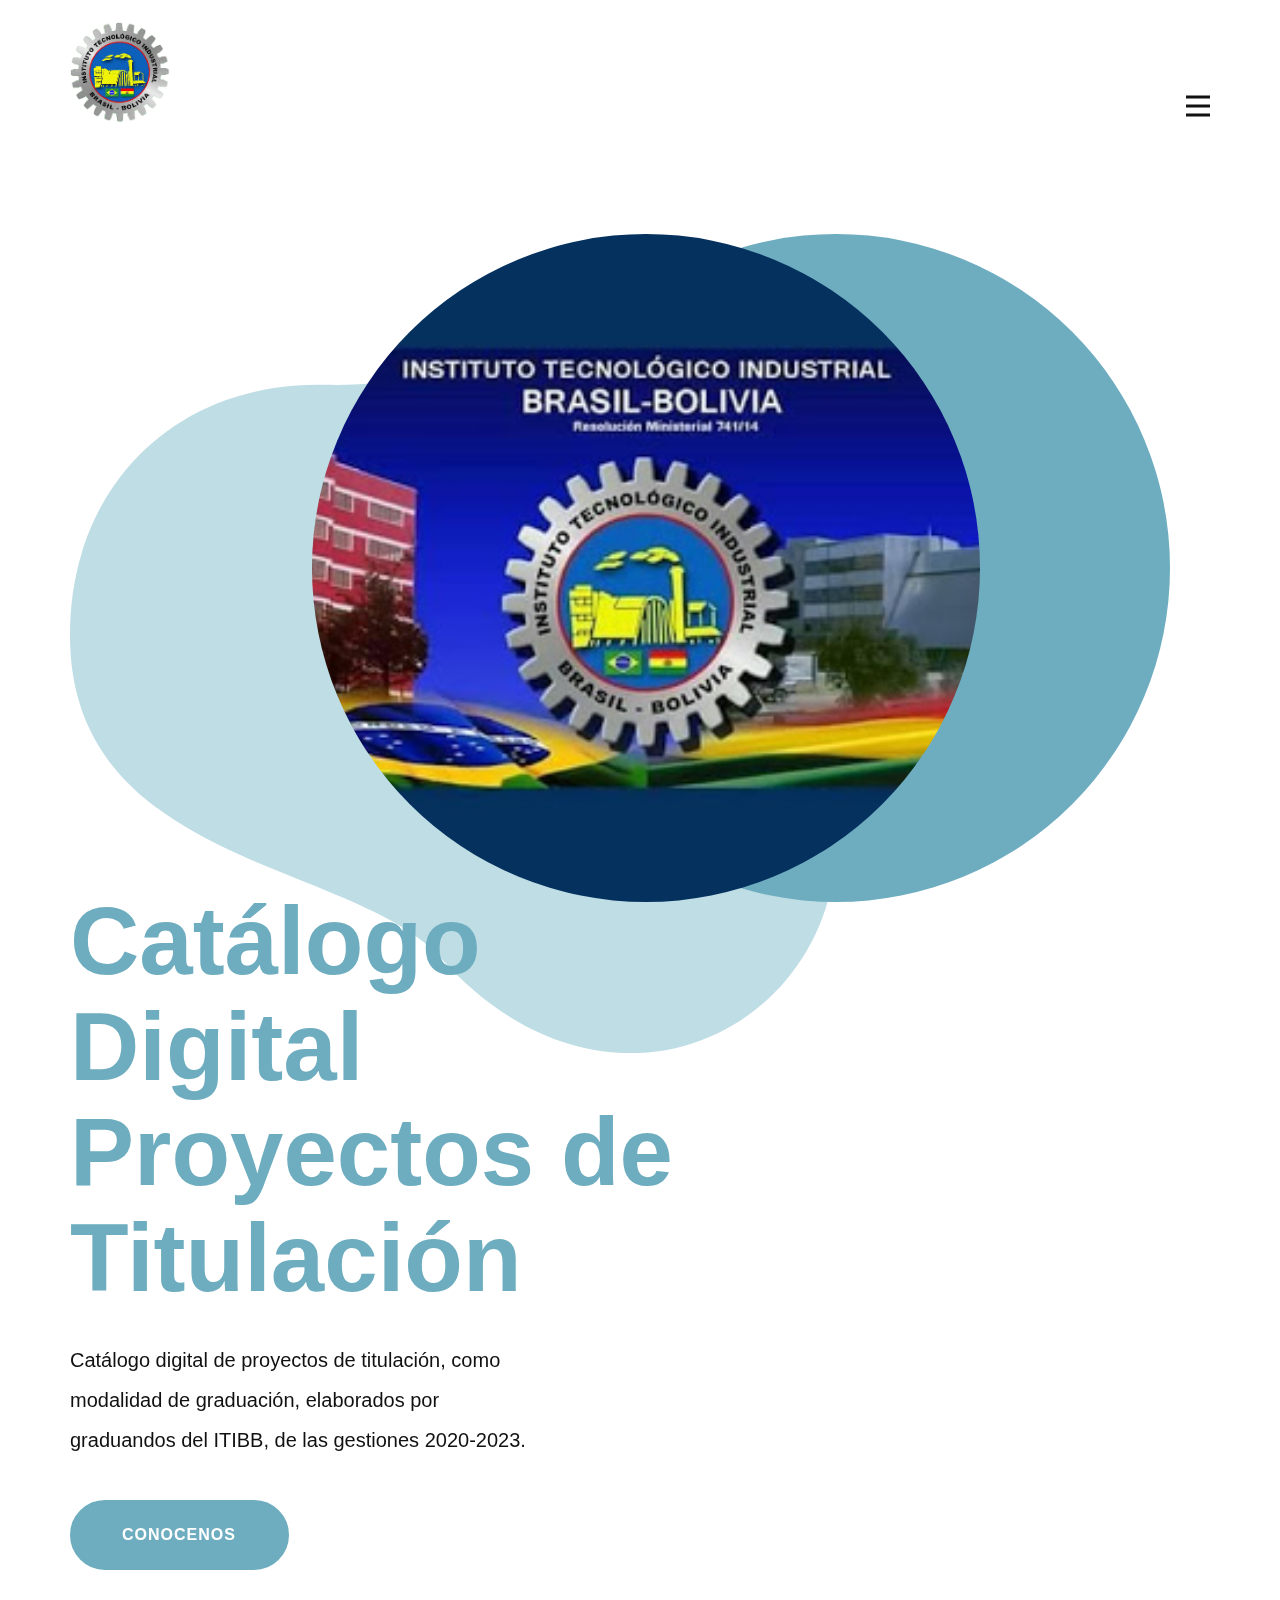
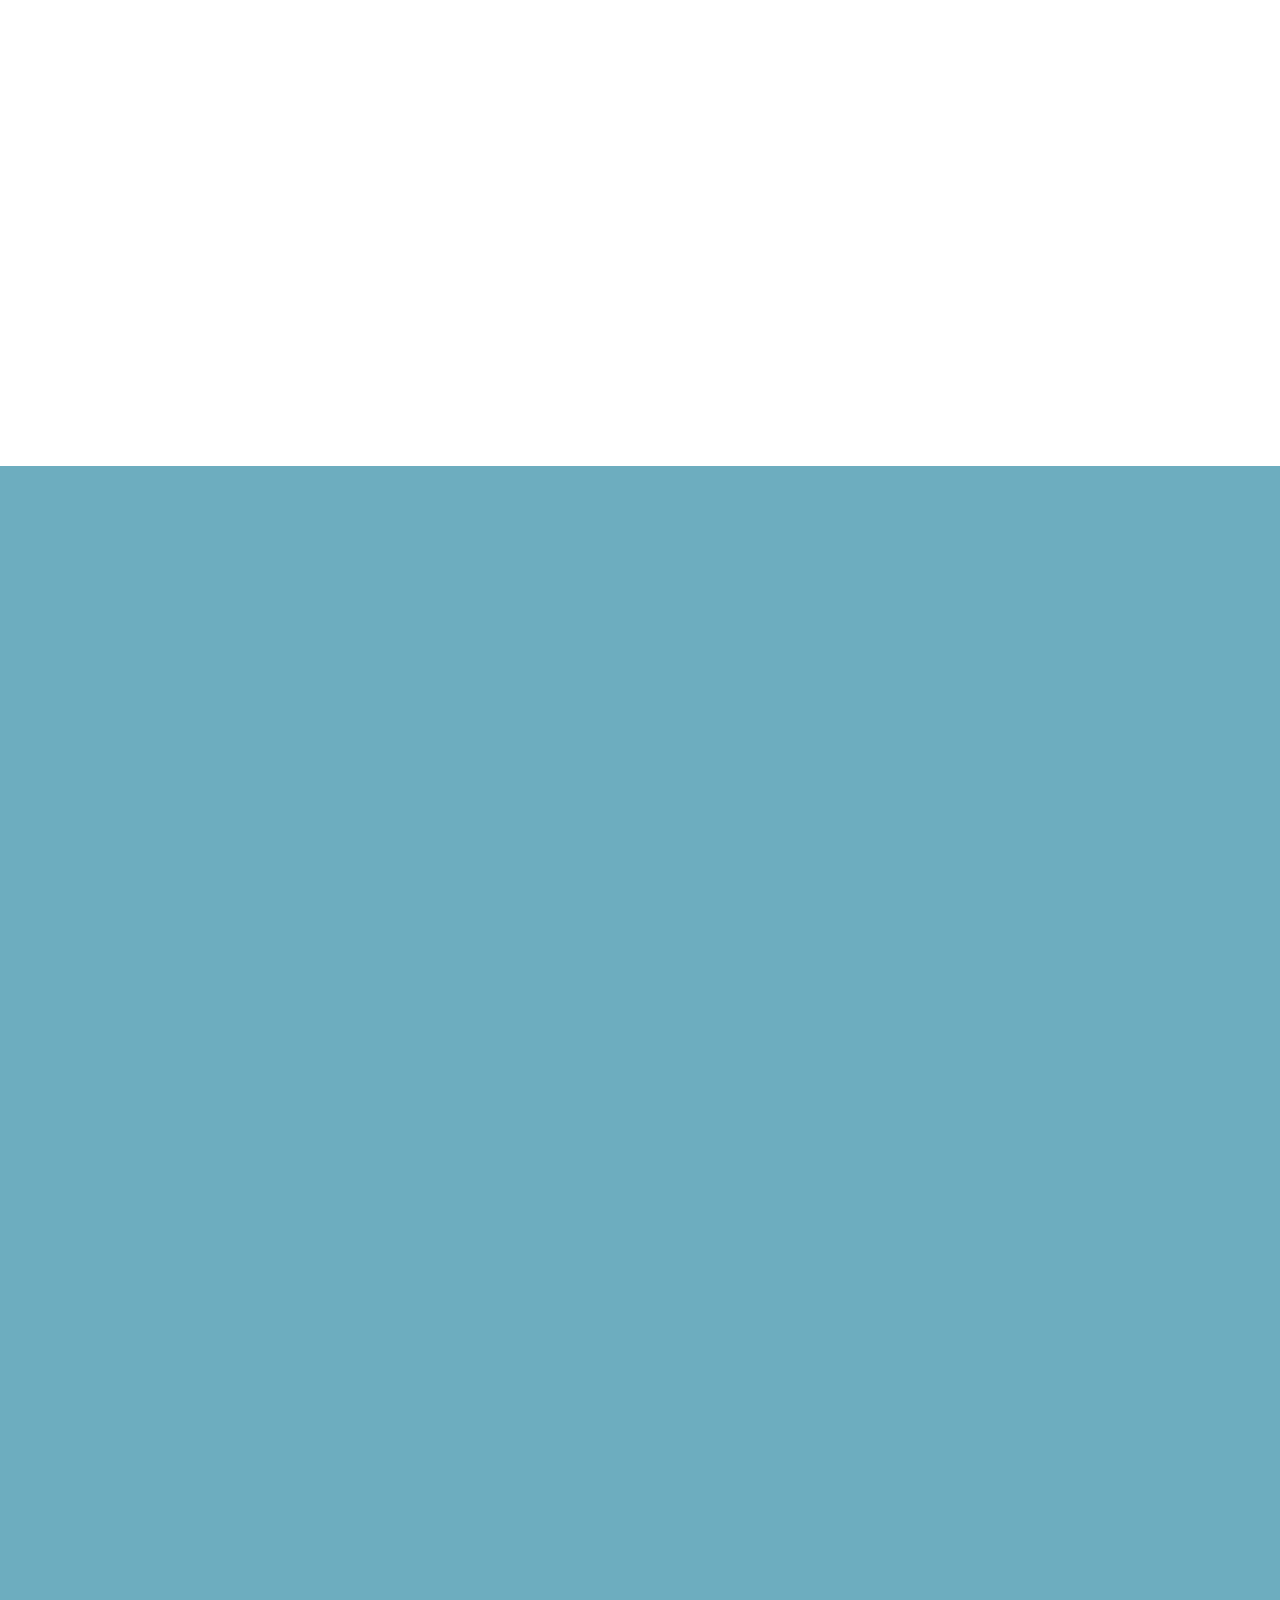
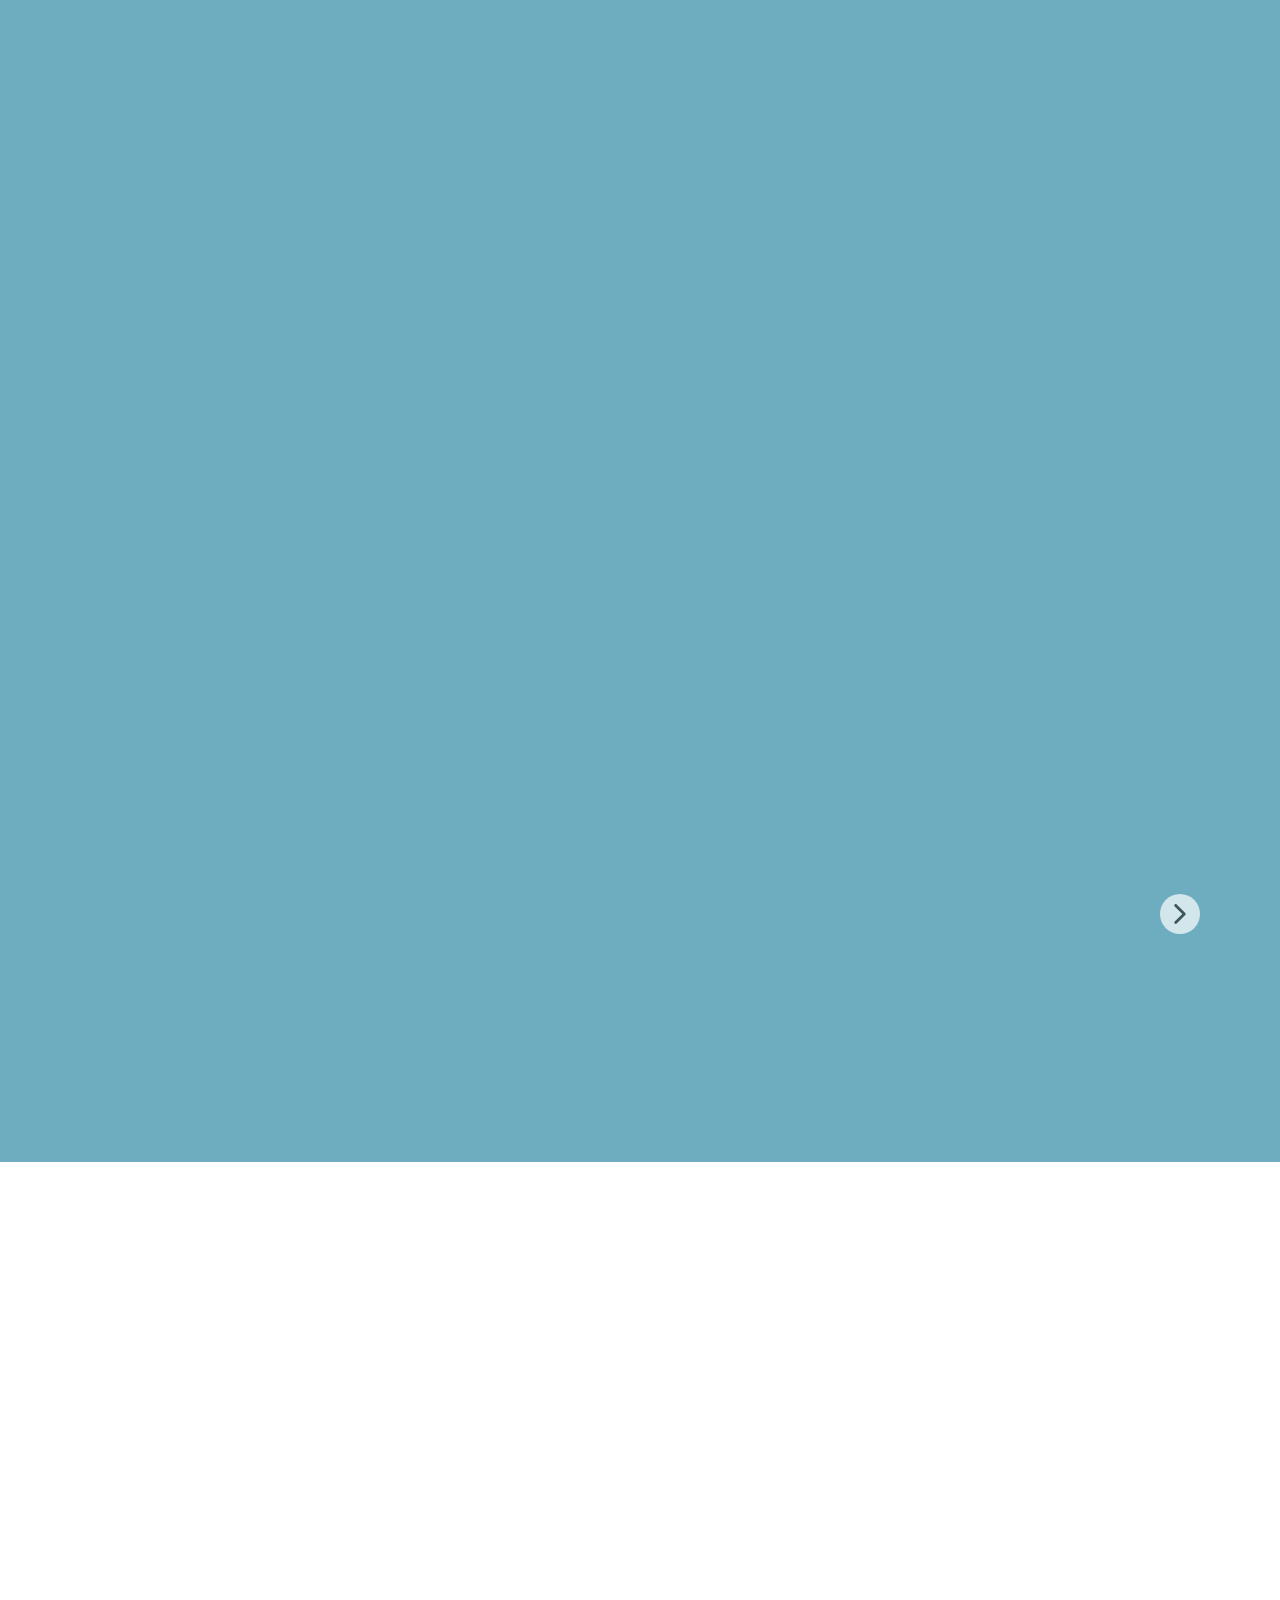
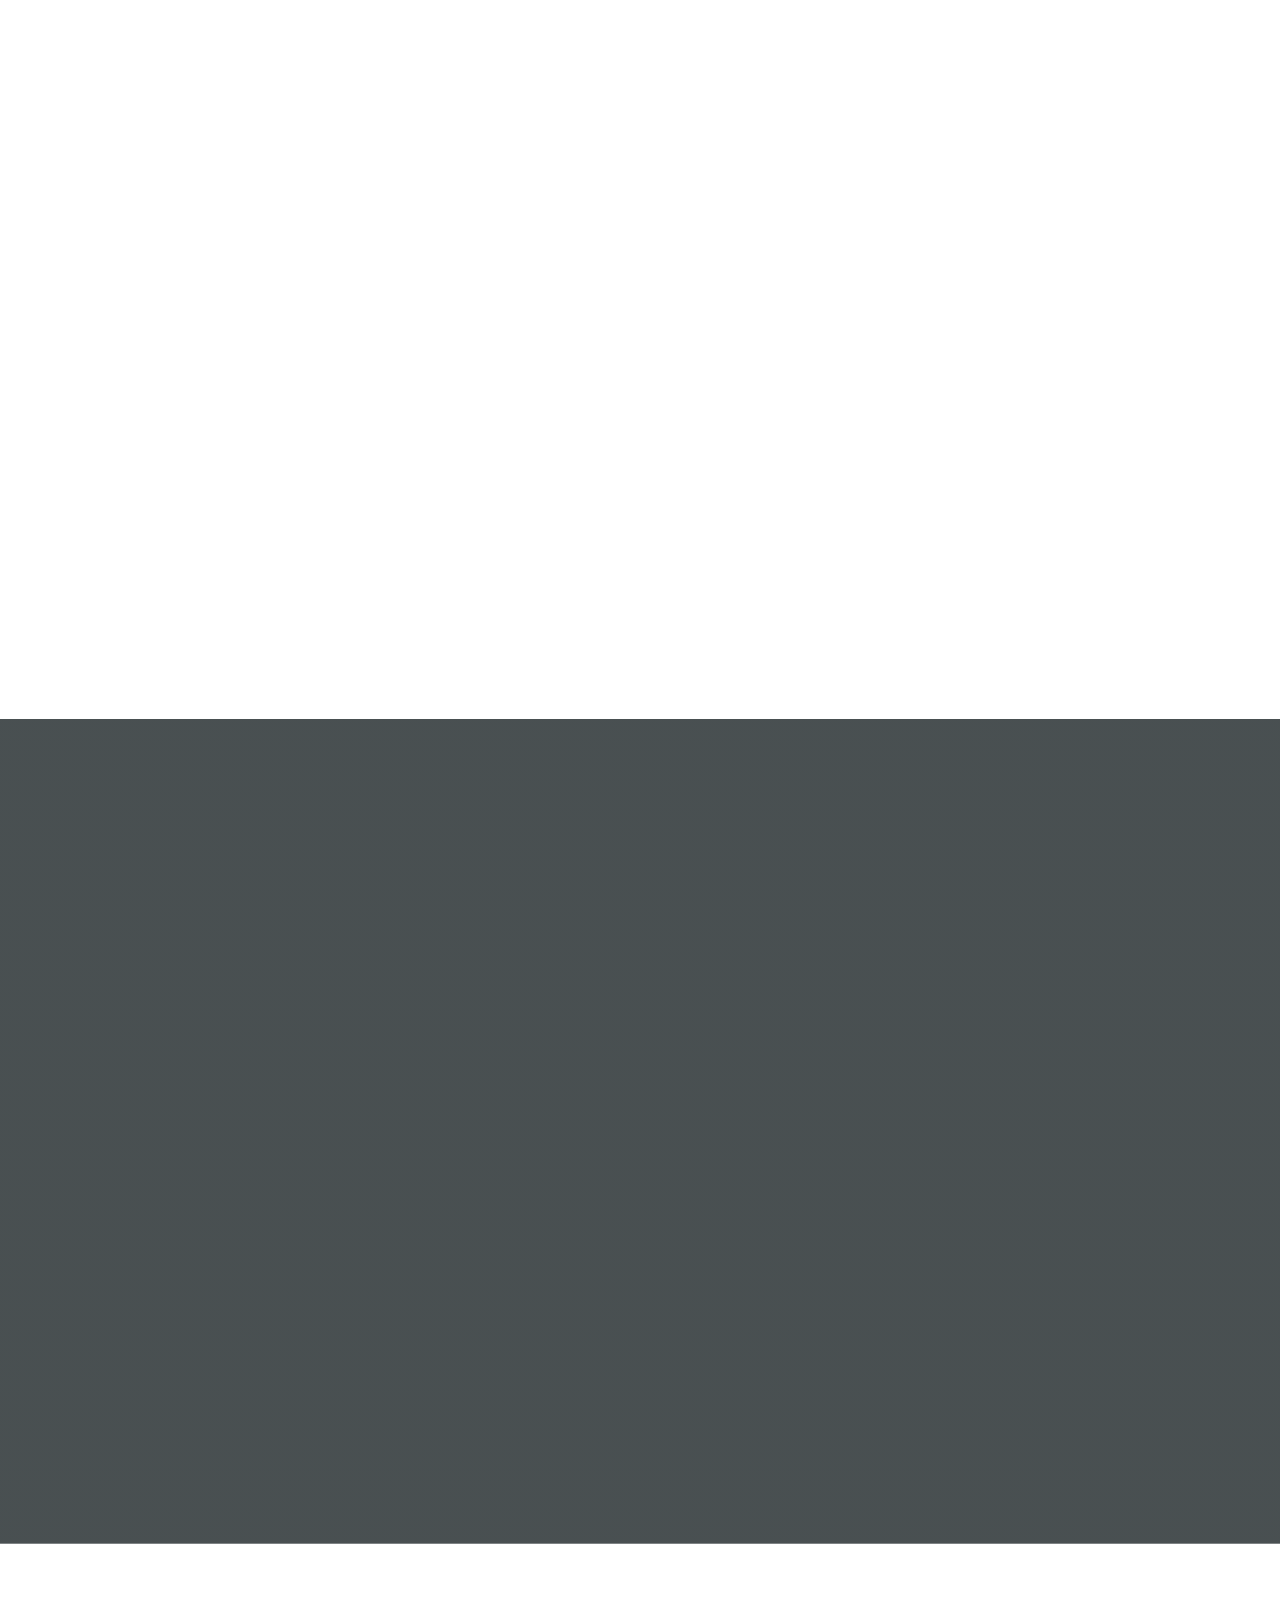
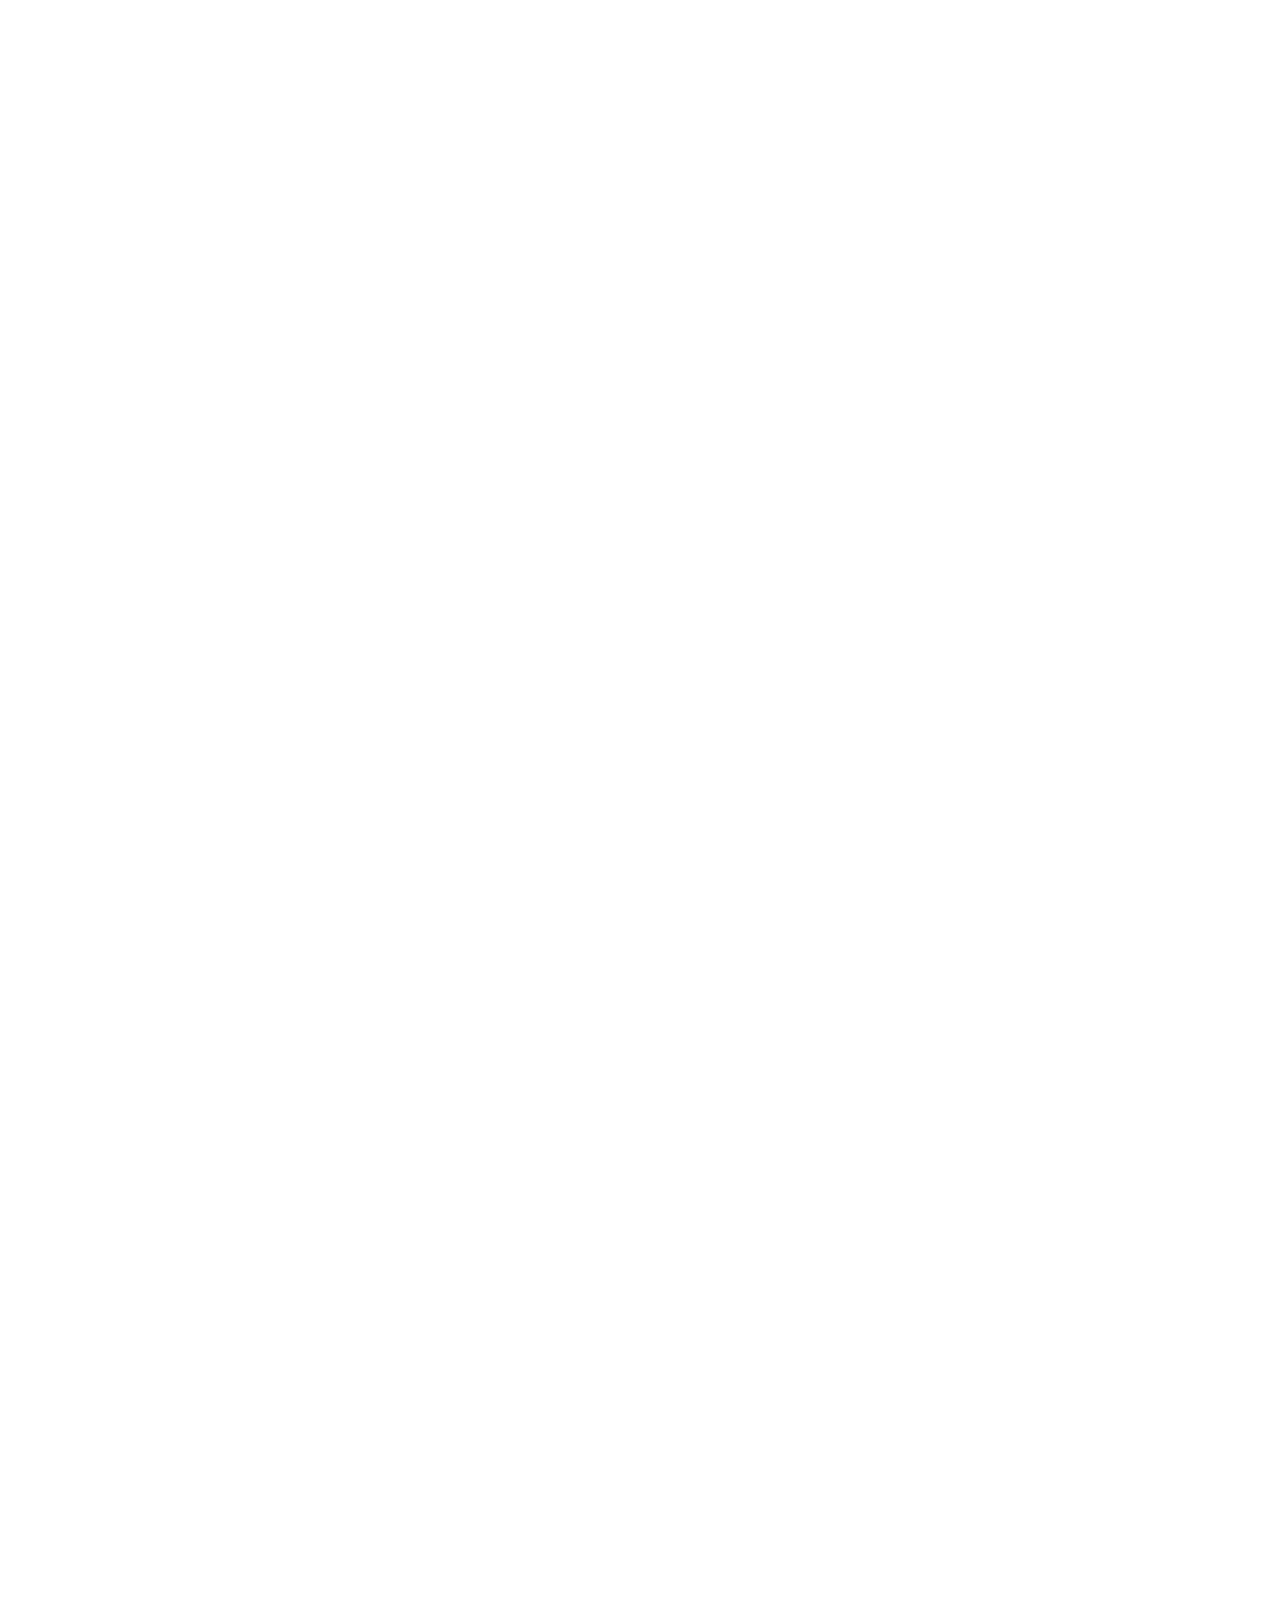
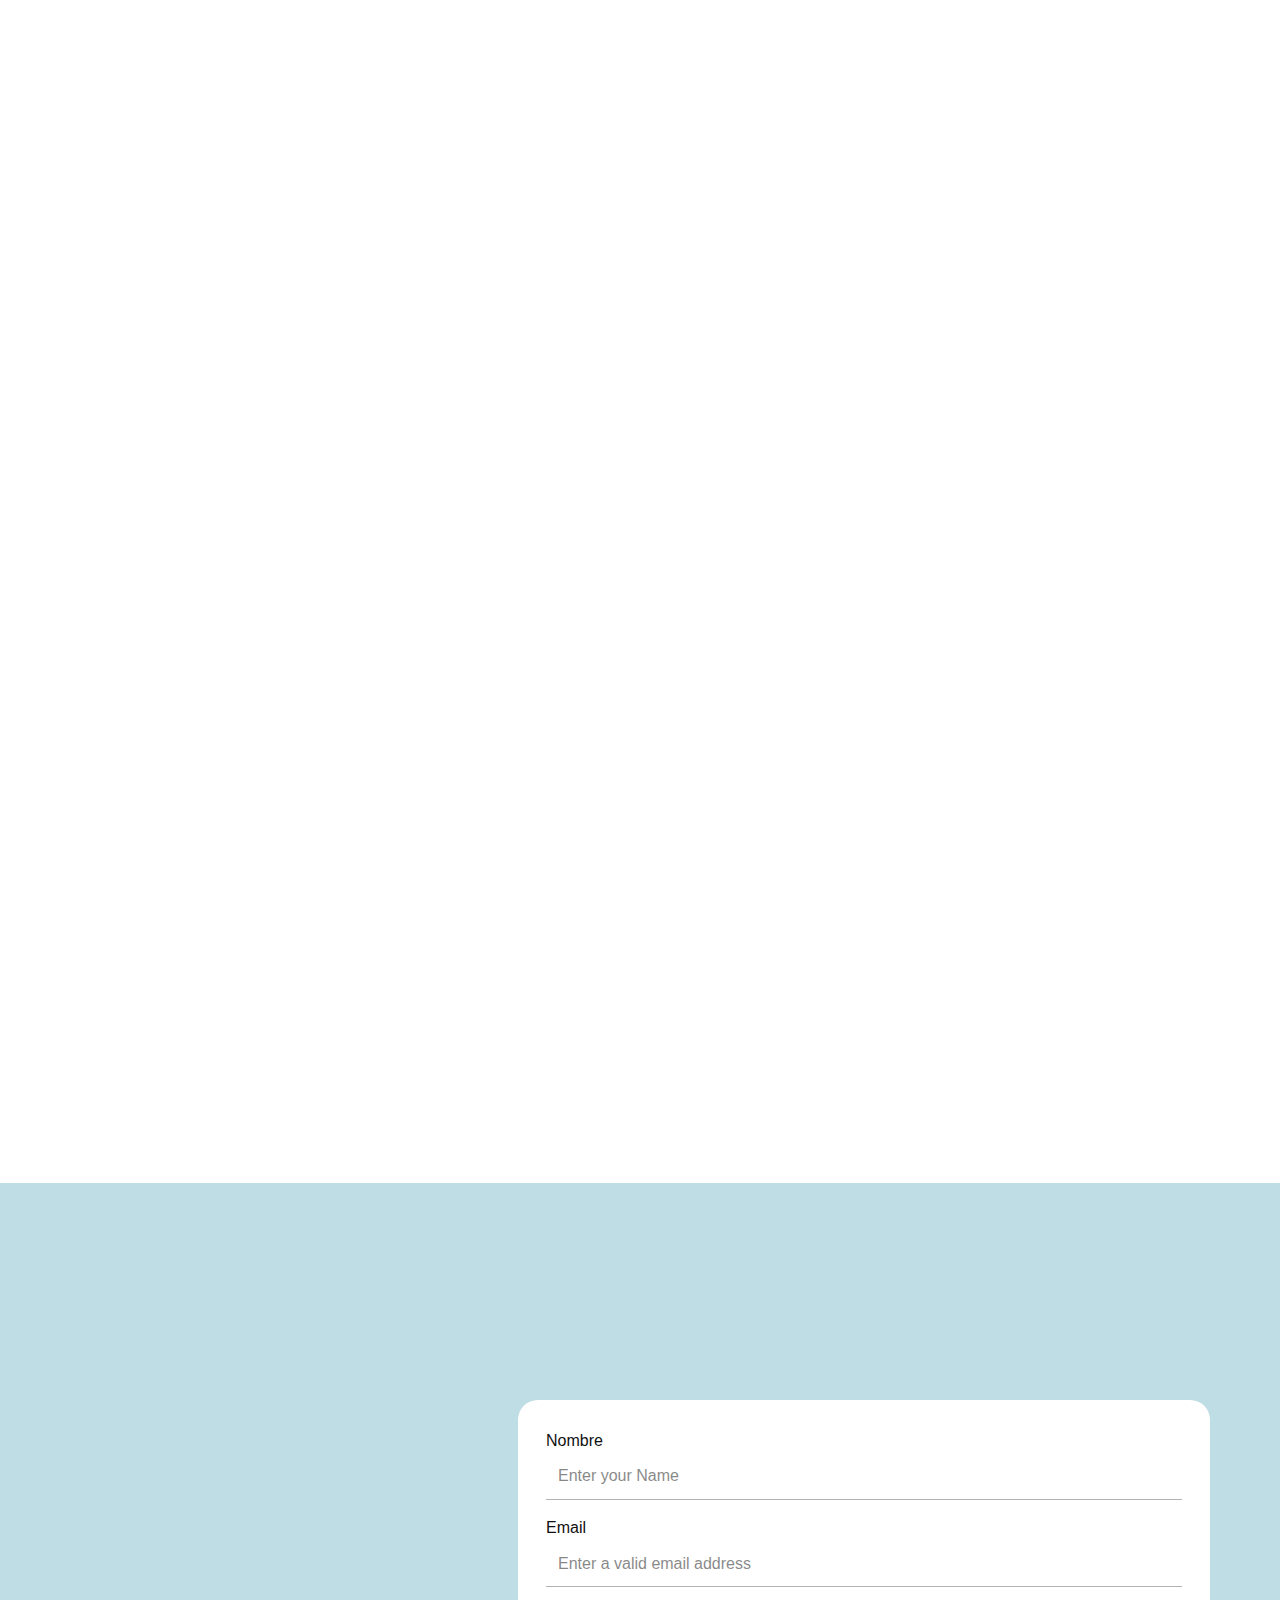
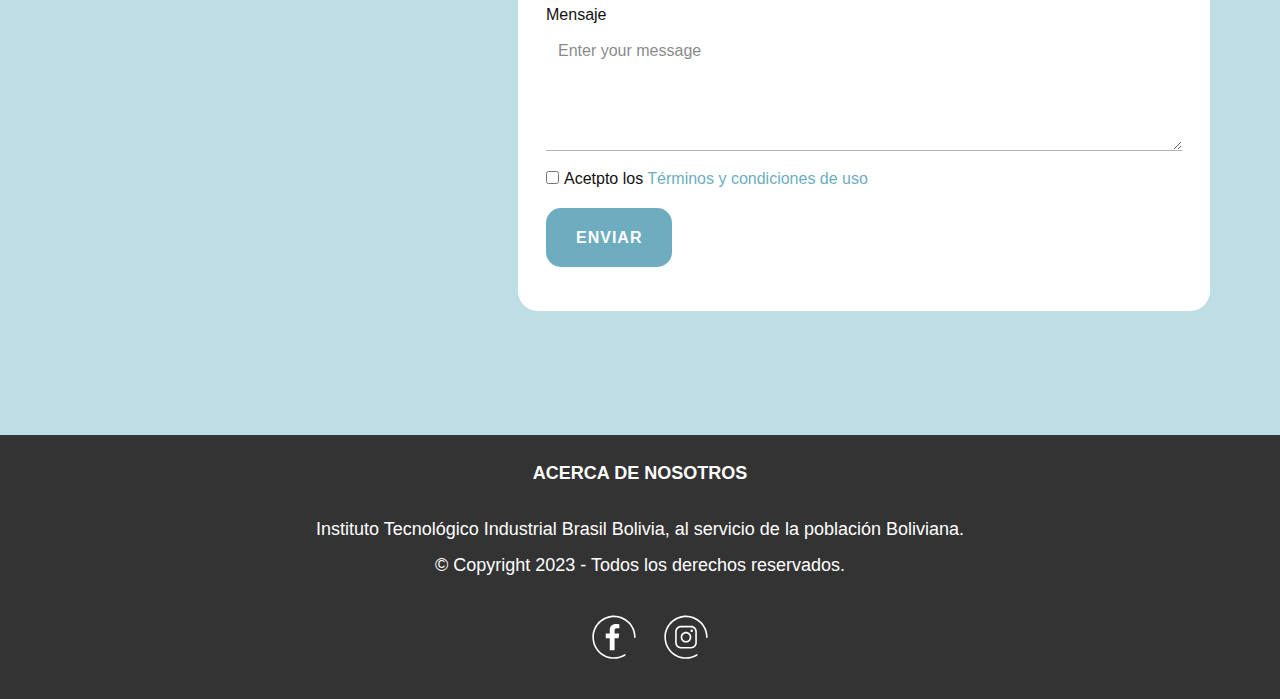
==== commit 4e5ee50f: "sev stufff" ====
--- a/index.html
+++ b/index.html
@@ -16,6 +16,8 @@
   <script class="u-script" type="text/javascript" src="./js/jquery-3.5.1.min.js" defer=""></script>
   <script class="u-script" type="text/javascript" src="./js/nicepage.js" defer=""></script>
   <script class="u-script" type="text/javascript" src="./js/menu.js" defer=""></script>
+  <script class="u-script" type="text/javascript" src="./js/footer.js" defer=""></script>
+  <link rel="icon" type="image/x-icon" href="./img/logo.ico">
   <meta name="referrer" content="origin">
   <link id="u-theme-google-font" rel="stylesheet" href="./css/css">
   <link id="u-page-google-font" rel="stylesheet" href="./css/css(1)">
@@ -26,7 +28,7 @@
 <body class="u-body u-xl-mode" data-lang="en">
   <header class="u-clearfix u-header u-header" id="sec-6403">
     <div class="u-clearfix u-sheet u-valign-middle u-sheet-1">
-      <a href="https://itibb.edu.bo/" class="u-image u-logo u-image-1">
+      <a href="http://itibb.edu.bo/" class="u-image u-logo u-image-1">
         <img src="./img/default-logo.png" class="u-logo-image u-logo-image-1">
       </a>
       <nav class="u-menu u-menu-hamburger u-offcanvas u-menu-1 u-enable-responsive" data-responsive-from="XL">
@@ -153,12 +155,11 @@
           </h1>
           <p class="u-align-left u-text u-text-2">Catálogo digital de proyectos de titulación, como modalidad de
             graduación, elaborados por graduandos del ITIBB, de las gestiones 2020-2023.
-            <a href="https://www.freepik.com/photos/people" class="u-active-none u-border-1 u-border-black u-border-no-left u-border-no-right u-border-no-top u-btn
-            u-button-link u-button-style u-hover-none u-none u-text-body-color u-btn-1" target="_blank">Freepik</a>
+            <a class="u-active-none u-border-1 u-border-black u-border-no-left u-border-no-right u-border-no-top u-btn
+            u-button-link u-button-style u-hover-none u-none u-text-body-color u-btn-1" target="_blank"> </a>
           </p>
-          <a href="https://nicepage.cc/"
-            class="u-active-palette-1-light-3 u-align-left u-border-2 u-border-active-palette-1-base u-border-hover-palette-1-base u-border-palette-1-base u-btn u-btn-round u-button-style u-hover-palette-1-light-3 u-palette-1-base u-radius-50 u-text-active-palette-1-base u-text-hover-palette-1-base u-btn-2">Learn
-            more</a>
+          <a href="http://itibb.edu.bo/"
+            class="u-active-palette-1-light-3 u-align-left u-border-2 u-border-active-palette-1-base u-border-hover-palette-1-base u-border-palette-1-base u-btn u-btn-round u-button-style u-hover-palette-1-light-3 u-palette-1-base u-radius-50 u-text-active-palette-1-base u-text-hover-palette-1-base u-btn-2">Conocenos</a>
         </div>
       </div>
     </div>
@@ -252,15 +253,15 @@
         data-animation-name="customAnimationIn" data-animation-duration="1500" data-animation-delay="500"
         style="will-change: transform, opacity; animation-duration: 500ms;">
         <div class="u-container-layout u-valign-middle u-container-layout-2">
-          <h5 class="u-text u-text-default u-text-1"> ready to get started?<br>
+          <h5 class="u-text u-text-default u-text-1"> COMENCEMOS<br>
           </h5>
-          <h2 class="u-text u-text-2"> Why not speak to one of our friendly learning advisers?</h2>
-          <p class="u-text u-text-3">Image from <a href="https://www.freepik.com/photos/woman"
-              class="u-active-none u-border-1 u-border-active-palette-2-base u-border-black u-border-hover-palette-2-base u-border-no-left u-border-no-right u-border-no-top u-btn u-button-link u-button-style u-hover-none u-none u-text-body-color u-btn-1">Freepik</a>
+          <h2 class="u-text u-text-2"> ¿Por qué elegir al ITIBB?</h2>
+          <p class="u-text u-text-3">Somos una institución con oferta académica amplia y docentes plenamente
+            capacitados para impartir educación de la más alta calidad. <a
+              href=class="u-active-none u-border-1 u-border-active-palette-2-base u-border-black u-border-hover-palette-2-base u-border-no-left u-border-no-right u-border-no-top u-btn u-button-link u-button-style u-hover-none u-none u-text-body-color u-btn-1"></a>
           </p>
-          <a href="https://nicepage.cc/"
-            class="u-active-palette-1-light-3 u-align-left u-border-2 u-border-active-palette-1-base u-border-hover-palette-1-base u-border-palette-1-base u-btn u-btn-round u-button-style u-hover-palette-1-light-3 u-palette-1-base u-radius-50 u-text-active-palette-1-base u-text-hover-palette-1-base u-btn-2">Contact
-            Us</a>
+          <a href="http://itibb.edu.bo/"
+            class="u-active-palette-1-light-3 u-align-left u-border-2 u-border-active-palette-1-base u-border-hover-palette-1-base u-border-palette-1-base u-btn u-btn-round u-button-style u-hover-palette-1-light-3 u-palette-1-base u-radius-50 u-text-active-palette-1-base u-text-hover-palette-1-base u-btn-2">CONTÁCTANOS</a>
         </div>
       </div>
     </div>
@@ -269,13 +270,15 @@
     <div class="u-clearfix u-sheet u-valign-middle u-sheet-1">
       <h2 class="u-align-center u-text u-text-default u-text-1 animated customAnimationOut"
         data-animation-name="customAnimationIn" data-animation-duration="1500"
-        style="will-change: transform, opacity; animation-duration: 500ms;"> Our core topics &amp; titles</h2>
+        style="will-change: transform, opacity; animation-duration: 500ms;"> Modalidades de Graduación <br> mayormente
+        optadas</h2>
       <p class="u-align-center u-text u-text-body-alt-color u-text-2 animated customAnimationOut"
         data-animation-name="customAnimationIn" data-animation-duration="1500" data-animation-delay="250"
-        style="will-change: transform, opacity; animation-duration: 500ms;"> Lorem ipsum dolor sit amet, consectetur
-        adipiscing elit, sed do eiusmod tempor incididunt ut labore et dolore magna aliqua enim. Images from <a
-          href="https://freepik.com/"
-          class="u-active-none u-border-2 u-border-active-palette-1-light-2 u-border-hover-palette-1-light-2 u-border-no-left u-border-no-right u-border-no-top u-border-white u-bottom-left-radius-0 u-bottom-right-radius-0 u-btn u-button-link u-button-style u-hover-none u-none u-radius-0 u-text-body-alt-color u-top-left-radius-0 u-top-right-radius-0 u-btn-1">Freepik</a>
+        style="will-change: transform, opacity; animation-duration: 500ms;"> Acorde a disposiciones del Ministerio de
+        Educación de Bolivia y las normas vigentes para las modalidades de graduación a nivel Técnico Superior. <br><a
+          href="https://www.minedu.gob.bo/files/documentos-normativos/VESFP/2017/reglamentos/MODALIDADES-DE-GRADUACION.pdf"
+          class="u-active-none u-border-2 u-border-active-palette-1-light-2 u-border-hover-palette-1-light-2 u-border-no-left u-border-no-right u-border-no-top u-border-white u-bottom-left-radius-0 u-bottom-right-radius-0 u-btn u-button-link u-button-style u-hover-none u-none u-radius-0 u-text-body-alt-color u-top-left-radius-0 u-top-right-radius-0 u-btn-1">Saber
+          más</a>
       </p>
       <div class="u-expanded-width u-layout-horizontal u-list u-list-1">
         <div class="u-repeater u-repeater-1">
@@ -287,7 +290,7 @@
             <div class="u-container-layout u-similar-container u-valign-top u-container-layout-1"><span
                 class="u-align-center u-file-icon u-icon u-text-white u-icon-1"><img src="./img/d506fbfa.png"
                   alt=""></span>
-              <h4 class="u-align-center u-text u-text-3"> Management &amp; leadership</h4>
+              <h4 class="u-align-center u-text u-text-3"> Proyecto de Grado</h4>
             </div>
           </div>
           <div
@@ -298,7 +301,7 @@
             <div class="u-container-layout u-similar-container u-valign-top u-container-layout-2"><span
                 class="u-align-center u-file-icon u-icon u-text-white u-icon-2"><img src="./img/59787d8c.png"
                   alt=""></span>
-              <h4 class="u-align-center u-text u-text-4"> Project management</h4>
+              <h4 class="u-align-center u-text u-text-4"> Proyecto Sociocomunitario Productivo</h4>
             </div>
           </div>
           <div
@@ -309,7 +312,7 @@
             <div class="u-container-layout u-similar-container u-valign-top u-container-layout-3"><span
                 class="u-align-center u-file-icon u-icon u-text-white u-icon-3"><img src="./img/c9c0d39a.png"
                   alt=""></span>
-              <h4 class="u-align-center u-text u-text-5"> Essential business skills</h4>
+              <h4 class="u-align-center u-text u-text-5"> Emprendimiento Productivo</h4>
             </div>
           </div>
           <div
@@ -318,7 +321,7 @@
             <div class="u-container-layout u-similar-container u-valign-top u-container-layout-4"><span
                 class="u-align-center u-file-icon u-icon u-text-white u-icon-4"><img src="./img/00f02253.png"
                   alt=""></span>
-              <h4 class="u-align-center u-text u-text-6"> Wellbeing &amp; life skills</h4>
+              <h4 class="u-align-center u-text u-text-6"> Graduación por Excelencia</h4>
             </div>
           </div>
           <div
@@ -327,7 +330,7 @@
             <div class="u-container-layout u-similar-container u-valign-top u-container-layout-5"><span
                 class="u-align-center u-file-icon u-icon u-text-white u-icon-5"><img src="./img/16218c89.png"
                   alt=""></span>
-              <h4 class="u-align-center u-text u-text-7"> Personal development</h4>
+              <h4 class="u-align-center u-text u-text-7"> Trabajo Dirigido Externo</h4>
             </div>
           </div>
         </div>
@@ -401,15 +404,16 @@
                   data-animation-name="customAnimationIn" data-animation-duration="1500" data-animation-delay="250"
                   style="will-change: transform, opacity; animation-duration: 500ms;">
                   <div class="u-container-layout u-valign-middle u-container-layout-2">
-                    <h3 class="u-align-left u-text u-text-1"> Creativity</h3>
-                    <p class="u-align-left u-text u-text-2">Sample text. Click to select the text box. Click again or
-                      double click to start editing the text.</p>
+                    <h3 class="u-align-left u-text u-text-1"> VALORES</h3>
+                    <p class="u-align-left u-text u-text-2">Humanismo, orientado al desarrollo de talento humano.<br>
+                      Ética, altos principios morales y éticos, imparcial y transparente. <br> Formación de excelencia,
+                      generando nuevas ideas en el conocimiento del profesión tecnológico industrial.</p>
                     <a href="https://website1649510.nicepage.io/Home.html?version=deabf321-800b-4778-9b98-c6cb5dd48b06"
                       class="u-active-none u-border-2 u-border-active-palette-1-base u-border-black u-border-hover-palette-1-base u-border-no-left u-border-no-right u-border-no-top u-btn u-button-style u-hover-none u-none u-text-active-palette-1-base u-text-body-color u-text-hover-palette-1-base u-btn-1"
                       data-animation-name="" data-animation-duration="0" data-animation-delay="0"
-                      data-animation-direction="">learn more</a>
-                    <p class="u-align-left u-text u-text-3">Images from <a href="https://freepik.com/photos/business"
-                        class="u-active-none u-border-1 u-border-grey-75 u-border-no-left u-border-no-right u-border-no-top u-btn u-button-link u-button-style u-hover-none u-none u-text-body-color u-btn-2">Freepik</a>
+                      data-animation-direction="">MÁS</a>
+                    <p class="u-align-left u-text u-text-3"><a href="http://itibb.edu.bo/"
+                        class="u-active-none u-border-1 u-border-grey-75 u-border-no-left u-border-no-right u-border-no-top u-btn u-button-link u-button-style u-hover-none u-none u-text-body-color u-btn-2"></a>
                     </p>
                   </div>
                 </div>
@@ -422,12 +426,13 @@
                   data-animation-name="customAnimationIn" data-animation-duration="1500" data-animation-delay="250"
                   style="will-change: transform, opacity; animation-duration: 500ms;">
                   <div class="u-container-layout u-valign-middle u-container-layout-3">
-                    <h3 class="u-text u-text-4"> Motivation</h3>
-                    <p class="u-text u-text-5">Sample text. Click to select the text box. Click again or double click to
-                      start editing the text.</p>
-                    <a href="https://website1649510.nicepage.io/Home.html?version=deabf321-800b-4778-9b98-c6cb5dd48b06"
-                      class="u-active-none u-border-2 u-border-active-palette-1-base u-border-black u-border-hover-palette-1-base u-border-no-left u-border-no-right u-border-no-top u-btn u-btn-rectangle u-button-style u-hover-none u-none u-text-active-palette-1-base u-text-body-color u-text-hover-palette-1-base u-btn-3">learn
-                      more</a>
+                    <h3 class="u-text u-text-4"> POLITÍCA DE CALIDAD</h3>
+                    <p class="u-text u-text-5">El ITIBB compromete dentro de la normativa vigente, brinda servicios de
+                      educación de la más alta calidad mediante el aprendizaje por experiencia directa, impulsando la
+                      innovación tecnológica, la investigación y el desarrollo de talento humano rico en valores y
+                      cultura.</p>
+                    <a href="http://itibb.edu.bo/"
+                      class="u-active-none u-border-2 u-border-active-palette-1-base u-border-black u-border-hover-palette-1-base u-border-no-left u-border-no-right u-border-no-top u-btn u-btn-rectangle u-button-style u-hover-none u-none u-text-active-palette-1-base u-text-body-color u-text-hover-palette-1-base u-btn-3">Más</a>
                   </div>
                 </div>
                 <div
@@ -450,16 +455,16 @@
       <h2
         class="u-align-center u-custom-font u-font-ubuntu u-text u-text-default-lg u-text-default-xl u-text-1 animated customAnimationOut"
         data-animation-name="customAnimationIn" data-animation-duration="1500"
-        style="will-change: transform, opacity; animation-duration: 500ms;"> Upskill Your Team to Get More Done</h2>
+        style="will-change: transform, opacity; animation-duration: 500ms;"> Con el apoyo de:</h2>
       <p class="u-align-center u-text u-text-default u-text-2 animated customAnimationOut"
         data-animation-name="customAnimationIn" data-animation-duration="1500" data-animation-delay="250"
-        style="will-change: transform, opacity; animation-duration: 500ms;"> See why the world's leading finance
-        organizations use CFI to boost employee efficiency and engagement with the certifications, courses, and tools
-        they need to do their best work.</p>
+        style="will-change: transform, opacity; animation-duration: 500ms;"> Institución legalmente establecida, según
+        resolución ministerial, con el apoyo de instituciones de renombre en busca del apoyo integral al estudiante.</p>
       <p class="u-align-center u-text u-text-body-alt-color u-text-default u-text-3 animated customAnimationOut"
         data-animation-name="customAnimationIn" data-animation-duration="1500" data-animation-delay="250"
-        style="will-change: transform, opacity; animation-duration: 500ms;">Images from <a href="https://freepik.com/"
-          class="u-active-none u-border-2 u-border-active-palette-1-light-2 u-border-hover-palette-1-light-2 u-border-no-left u-border-no-right u-border-no-top u-border-white u-bottom-left-radius-0 u-bottom-right-radius-0 u-btn u-button-link u-button-style u-hover-none u-none u-radius-0 u-text-body-alt-color u-top-left-radius-0 u-top-right-radius-0 u-btn-1">Freepik</a>
+        style="will-change: transform, opacity; animation-duration: 500ms;"><a href="https://www.minedu.gob.bo/"
+          class="u-active-none u-border-2 u-border-active-palette-1-light-2 u-border-hover-palette-1-light-2 u-border-no-left u-border-no-right u-border-no-top u-border-white u-bottom-left-radius-0 u-bottom-right-radius-0 u-btn u-button-link u-button-style u-hover-none u-none u-radius-0 u-text-body-alt-color u-top-left-radius-0 u-top-right-radius-0 u-btn-1">Saber
+          más</a>
       </p>
       <div class="u-expanded-width u-layout-grid u-list u-list-1">
         <div class="u-repeater u-repeater-1">
@@ -469,7 +474,7 @@
             style="will-change: transform, opacity; animation-duration: 500ms;">
             <div class="u-container-layout u-similar-container u-valign-middle u-container-layout-1">
               <img alt="" class="u-image u-image-contain u-image-default u-image-1" data-image-width="300"
-                data-image-height="63" src="./img/evga.svg">
+                data-image-height="63" src="../img/ministerio-de-educación.svg">
             </div>
           </div>
           <div
@@ -478,7 +483,7 @@
             style="will-change: transform, opacity; animation-duration: 500ms;">
             <div class="u-container-layout u-similar-container u-valign-middle u-container-layout-2">
               <img alt="" class="u-image u-image-contain u-image-default u-image-2" data-image-width="300"
-                data-image-height="87" src="./img/asos-1.svg">
+                data-image-height="87" src="../img/logoCEMSE.png">
             </div>
           </div>
           <div
@@ -487,7 +492,7 @@
             style="will-change: transform, opacity; animation-duration: 500ms;">
             <div class="u-container-layout u-similar-container u-valign-middle u-container-layout-3">
               <img alt="" class="u-image u-image-contain u-image-default u-image-3" data-image-width="300"
-                data-image-height="115" src="./img/ffff.svg">
+                data-image-height="115" src="../img/red-procosi.svg">
             </div>
           </div>
           <div
@@ -496,15 +501,15 @@
             style="will-change: transform, opacity; animation-duration: 500ms;">
             <div class="u-container-layout u-similar-container u-valign-middle u-container-layout-4">
               <img alt="" class="u-image u-image-contain u-image-default u-image-4" data-image-width="300"
-                data-image-height="61" src="./img/medium-wordmark.svg">
-            </div>
-          </div>
-        </div>
-      </div>
-      <a href="https://nicepage.cc/"
+                data-image-height="61" src="../img/coopsuiza.png">
+            </div>
+          </div>
+        </div>
+      </div>
+      <a href="https://cemse.edu.bo/"
         class="u-active-palette-1-light-3 u-align-center-md u-align-center-sm u-align-center-xs u-align-left-lg u-align-left-xl u-border-2 u-border-active-white u-border-hover-white u-border-white u-btn u-btn-round u-button-style u-hover-palette-1-light-3 u-none u-radius-50 u-text-active-palette-1-base u-text-hover-palette-1-base u-btn-2 animated customAnimationOut"
         data-animation-name="customAnimationIn" data-animation-duration="1500" data-animation-delay="750"
-        style="will-change: transform, opacity; animation-duration: 500ms;"> Explore Corporate Training</a>
+        style="will-change: transform, opacity; animation-duration: 500ms;"> Explorar</a>
     </div>
   </section>
   <section class="u-clearfix u-section-7" id="carousel_54da">
@@ -534,16 +539,16 @@
         data-animation-name="customAnimationIn" data-animation-duration="1500" data-animation-delay="500"
         style="will-change: transform, opacity; animation-duration: 500ms;">
         <div class="u-container-layout u-valign-middle u-container-layout-1">
-          <h5 class="u-align-left u-text u-text-1">our library</h5>
-          <h2 class="u-align-left u-text u-text-2"> Explore our library of learning content</h2>
-          <p class="u-align-left u-text u-text-3">Duis aute irure dolor in reprehenderit in voluptate velit esse cillum
-            dolore eu fugiat nulla pariatur. Excepteur sint occaecat cupidatat non proident.</p>
-          <p class="u-align-left u-text u-text-4">Image by <a href="https://www.freepik.com/photos/business"
-              class="u-border-1 u-border-grey-75 u-border-no-left u-border-no-right u-border-no-top u-btn u-button-link u-button-style u-none u-text-palette-5-dark-2 u-btn-1">Freepik</a>
+          <h5 class="u-align-left u-text u-text-1">APOYO ESTUDIANTIL</h5>
+          <h2 class="u-align-left u-text u-text-2"> Explora nuestro catálogo de proyectos de titulación</h2>
+          <p class="u-align-left u-text u-text-3">Nuestros estudiantes cuentan con el apoyo integral de la institución
+            para el desarrollo de la modalidad de elección elegida por ellos mismos, antes, durante y después de asumir
+            como graduandos.</p>
+          <p class="u-align-left u-text u-text-4"><a
+              class="u-border-1 u-border-grey-75 u-border-no-left u-border-no-right u-border-no-top u-btn u-button-link u-button-style u-none u-text-palette-5-dark-2 u-btn-1"></a>
           </p>
-          <a href="https://nicepage.cc/"
-            class="u-active-palette-1-light-3 u-align-left u-border-2 u-border-active-palette-1-base u-border-hover-palette-1-base u-border-palette-1-base u-btn u-btn-round u-button-style u-hover-palette-1-light-3 u-palette-1-base u-radius-50 u-text-active-palette-1-base u-text-hover-palette-1-base u-btn-2">Contact
-            Us</a>
+          <a href="http://itibb.edu.bo/"
+            class="u-active-palette-1-light-3 u-align-left u-border-2 u-border-active-palette-1-base u-border-hover-palette-1-base u-border-palette-1-base u-btn u-btn-round u-button-style u-hover-palette-1-light-3 u-palette-1-base u-radius-50 u-text-active-palette-1-base u-text-hover-palette-1-base u-btn-2">Más</a>
         </div>
       </div>
       <div class="u-palette-1-light-2 u-shape u-shape-circle u-shape-2 animated customAnimationOut"
@@ -653,31 +658,32 @@
                 style="will-change: transform, opacity; animation-duration: 500ms;">Industria Textil y Confección</h3>
               <a href="https://www.freepik.com/">Ver más</a>
             </div>
-            <div
-              class="u-container-style u-image u-image-round u-list-item u-radius-25 u-repeater-item u-shading u-image-2 animated customAnimationOut"
-              data-image-width="740" data-image-height="1110" data-animation-name="customAnimationIn"
-              data-animation-duration="1500" data-animation-delay="500"
-              style="will-change: transform, opacity; animation-duration: 500ms;">
-              <div class="u-container-layout u-similar-container u-valign-bottom u-container-layout-2">
-                <div
-                  class="u-align-center u-border-white u-line u-line-horizontal u-opacity u-opacity-45 u-line-2 animated customAnimationOut"
-                  data-animation-name="customAnimationIn" data-animation-duration="1500" data-animation-delay="500"
-                  style="will-change: transform, opacity; animation-duration: 500ms;"></div>
-                <h3 class="u-text u-text-default u-text-4 animated customAnimationOut"
-                  data-animation-name="customAnimationIn" data-animation-duration="1750" data-animation-delay="500"
-                  style="will-change: transform, opacity; animation-duration: 500ms;">Construcción Civil</h3>
-                <p class="u-text u-text-default u-text-5"> Ut enim ad minim veniam</p>
-              </div>
+          </div>
+          <div
+            class="u-container-style u-image u-image-round u-list-item u-radius-25 u-repeater-item u-shading u-image-7 animated customAnimationOut"
+            data-image-width="740" data-image-height="1110" data-animation-name="customAnimationIn"
+            data-animation-duration="1500" data-animation-delay="500"
+            style="will-change: transform, opacity; animation-duration: 500ms;">
+            <div class="u-container-layout u-similar-container u-valign-bottom u-container-layout-7">
+              <div
+                class="u-align-center u-border-white u-line u-line-horizontal u-opacity u-opacity-45 u-line-7 animated customAnimationOut"
+                data-animation-name="customAnimationIn" data-animation-duration="1500" data-animation-delay="500"
+                style="will-change: transform, opacity; animation-duration: 500ms;"></div>
+              <h3 class="u-text u-text-default u-text-4 animated customAnimationOut"
+                data-animation-name="customAnimationIn" data-animation-duration="1750" data-animation-delay="500"
+                style="will-change: transform, opacity; animation-duration: 500ms;">Metalurgia, Siderurgia y Fundición
+              </h3>
+              <a href="https://www.freepik.com/">Ver más</a>
             </div>
           </div>
         </div>
       </div>
       <p class="u-align-center u-text u-text-default u-text-14 animated customAnimationOut"
         data-animation-name="customAnimationIn" data-animation-duration="1500" data-animation-delay="1000"
-        style="will-change: transform, opacity; animation-duration: 500ms;">Images from <a
-          href="https://www.freepik.com/"
+        style="will-change: transform, opacity; animation-duration: 500ms;">Conoce nuestra institución <a
+          href="http://itibb.edu.bo/"
           class="u-border-1 u-border-active-palette-3-base u-border-black u-border-hover-palette-3-base u-border-no-left u-border-no-right u-border-no-top u-bottom-left-radius-0 u-bottom-right-radius-0 u-btn u-button-link u-button-style u-none u-radius-0 u-text-body-color u-top-left-radius-0 u-top-right-radius-0 u-btn-1"
-          target="_blank">Freepik</a>
+          target="_blank">ITIBB</a>
       </p>
     </div>
   </section>
@@ -711,7 +717,7 @@
         <input type="hidden" id="siteId" name="siteId" value="1649510" wfd-id="id54" wfd-invisible="true">
         <input type="hidden" id="pageId" name="pageId" value="1672972" wfd-id="id55" wfd-invisible="true">
         <div class="u-form-group u-form-name">
-          <label for="name-4c18" class="u-label">Name</label>
+          <label for="name-4c18" class="u-label">Nombre</label>
           <input type="text" placeholder="Enter your Name" id="name-4c18" name="name"
             class="u-border-no-left u-border-no-right u-border-no-top u-input u-input-rectangle u-none" required=""
             wfd-id="id56">
@@ -723,7 +729,7 @@
             wfd-id="id57">
         </div>
         <div class="u-form-group u-form-message">
-          <label for="message-4c18" class="u-label">Message</label>
+          <label for="message-4c18" class="u-label">Mensaje</label>
           <textarea placeholder="Enter your message" rows="4" cols="50" id="message-4c18" name="message"
             class="u-border-no-left u-border-no-right u-border-no-top u-input u-input-rectangle u-none"
             required=""></textarea>
@@ -732,49 +738,34 @@
           <label class="u-block-fe06-31 u-field-label" style=""></label>
           <input type="checkbox" id="agree-a472" name="agree" class="u-agree-checkbox u-field-input" required=""
             wfd-id="id58">
-          <label for="agree-a472" class="u-block-fe06-21 u-field-label" style="">I accept the <a
-              href="https://website1649510.nicepage.io/Home.html?version=deabf321-800b-4778-9b98-c6cb5dd48b06#">Terms of
-              Service</a>
+          <label for="agree-a472" class="u-block-fe06-21 u-field-label" style="">Acetpto los <a
+              href="https://website1649510.nicepage.io/Home.html?version=deabf321-800b-4778-9b98-c6cb5dd48b06#">Términos
+              y condiciones de uso</a>
           </label>
         </div>
         <div class="u-align-left u-form-group u-form-submit">
           <a href="https://website1649510.nicepage.io/Home.html?version=deabf321-800b-4778-9b98-c6cb5dd48b06#"
-            class="u-active-palette-1-light-1 u-border-none u-btn u-btn-round u-btn-submit u-button-style u-hover-palette-1-light-1 u-radius-15 u-text-active-palette-1-dark-1 u-text-hover-palette-1-dark-2 u-btn-1">Submit</a>
+            class="u-active-palette-1-light-1 u-border-none u-btn u-btn-round u-btn-submit u-button-style u-hover-palette-1-light-1 u-radius-15 u-text-active-palette-1-dark-1 u-text-hover-palette-1-dark-2 u-btn-1">ENVIAR</a>
           <input type="submit" value="submit" class="u-form-control-hidden" wfd-id="id59" wfd-invisible="true">
         </div>
-        <div class="u-form-send-message u-form-send-success" wfd-invisible="true"> Thank you! Your message has been
-          sent. </div>
-        <div class="u-form-send-error u-form-send-message" wfd-invisible="true"> Unable to send your message. Please fix
-          errors then try again. </div>
+        <div class="u-form-send-message u-form-send-success" wfd-invisible="true"> Gracias! Tu mensaje fue enviado.
+        </div>
+        <div class="u-form-send-error u-form-send-message" wfd-invisible="true"> Tu mensaje no ha sido enviado, por
+          favor revisa los errores e intentalo de nuevo!. </div>
         <input type="hidden" value="" name="recaptchaResponse" wfd-id="id60" wfd-invisible="true">
         <input type="hidden" name="formServices" value="0fa3409eda50a7e32a96ac3aef0a256d">
         <input type="hidden" name="siteKey" value="6LetPRgiAAAAAGX121nVdkYGTN-RfCXh4wAlbDFh">
       </form>
     </div>
-    <p class="u-align-right-xl u-text u-text-1">Image by <a href="https://www.freepik.com/photos/business"
+    <p class="u-align-right-xl u-text u-text-1"><a
         class="u-border-1 u-border-black u-border-no-left u-border-no-right u-border-no-top u-btn u-button-link u-button-style u-none u-text-body-color u-btn-2"
-        target="_blank">Freepik</a>
+        target="_blank"></a>
     </p>
   </section>
 
 
-  <footer class="u-align-center u-clearfix u-footer u-grey-80 u-footer" id="sec-5e5a">
-    <div class="u-clearfix u-sheet u-sheet-1">
-      <p class="u-small-text u-text u-text-variant u-text-1">Sample text. Click to select the text box. Click again or
-        double click to start editing the text.</p>
-    </div>
+  <footer id="mifooter">
   </footer>
-  <section class="u-backlink u-clearfix u-grey-80">
-    <a class="u-link" href="https://nicepage.com/css-templates" target="_blank">
-      <span>CSS Templates</span>
-    </a>
-    <p class="u-text">
-      <span>created with</span>
-    </p>
-    <a class="u-link" href="https://nicepage.com/html-website-builder" target="_blank">
-      <span>HTML Builder</span>
-    </a>.
-  </section>
 
   <style>
     .u-disable-duration * {
--- a/css/nicepage-site.css
+++ b/css/nicepage-site.css
@@ -1,15 +1,17 @@
 /*begin-variables font-family*/
 .u-body {
-  font-family: 'Open Sans',sans-serif;
-}
+  font-family: 'Open Sans', sans-serif;
+}
+
 h1,
 h2,
 h3,
 h4,
 h5,
 h6 {
-  font-family: Montserrat,sans-serif;
-}
+  font-family: Montserrat, sans-serif;
+}
+
 /*end-variables font-family*/
 /*begin-variables color*/
 .u-overlap.u-overlap-transparent .u-header,
@@ -17,23 +19,28 @@
 .u-gradient {
   color: #111111;
 }
+
 .u-shading,
 .u-overlap.u-overlap-contrast .u-header {
   color: #ffffff;
 }
+
 .u-body {
   color: #111111;
   background-color: #ffffff;
   --effect-scale: 1.1;
 }
+
 /*end-variables color*/
 /*begin-variables font*/
 .u-custom-font.u-text-font {
-  font-family: 'Open Sans',sans-serif !important;
-}
+  font-family: 'Open Sans', sans-serif !important;
+}
+
 .u-custom-font.u-heading-font {
-  font-family: Montserrat,sans-serif !important;
-}
+  font-family: Montserrat, sans-serif !important;
+}
+
 /*end-variables font*/
 /*begin-variables colors*/
 .u-none.u-input,
@@ -47,19 +54,21 @@
 .u-button-style.u-hover-none:focus,
 .u-button-style.u-active-none:active,
 .u-button-style.u-active-none.active,
-li.active > .u-button-style.u-active-none {
+li.active>.u-button-style.u-active-none {
   color: inherit !important;
   background-color: transparent !important;
 }
+
 .u-button-style.u-border-none,
 .u-button-style.u-border-hover-none:hover,
 .u-button-style.u-border-hover-none:focus,
 .u-button-style.u-border-active-none:active,
 .u-button-style.u-border-active-none.active,
-li.active > .u-button-style.u-border-active-none {
+li.active>.u-button-style.u-border-active-none {
   border-color: transparent !important;
   border-width: 0;
 }
+
 .u-button-style.u-text-none,
 .u-button-style.u-text-none:hover,
 .u-button-style.u-text-none:focus,
@@ -69,21 +78,23 @@
 .u-button-style.u-text-hover-none:focus,
 .u-button-style.u-text-active-none:active,
 .u-button-style.u-text-active-none.active,
-li.active > .u-button-style.u-text-active-none {
+li.active>.u-button-style.u-text-active-none {
   color: inherit !important;
 }
+
 .u-color-1-dark-3,
 .u-body.u-color-1-dark-3,
 section.u-color-1-dark-3:before,
-.u-color-1-dark-3 > .u-audio-main-layout-wrapper:before,
-.u-color-1-dark-3 > .u-container-layout:before,
-.u-color-1-dark-3 > .u-inner-container-layout:before,
+.u-color-1-dark-3>.u-audio-main-layout-wrapper:before,
+.u-color-1-dark-3>.u-container-layout:before,
+.u-color-1-dark-3>.u-inner-container-layout:before,
 .u-color-1-dark-3.u-sidenav:before,
 .u-container-layout.u-container-layout.u-color-1-dark-3:before,
 .u-table-alt-color-1-dark-3 tr:nth-child(even) {
   color: #ffffff;
   background-color: #293133;
 }
+
 .u-input.u-color-1-dark-3,
 .u-field-input.u-color-1-dark-3,
 .u-button-style.u-color-1-dark-3,
@@ -91,6 +102,7 @@
   color: #ffffff !important;
   background-color: #293133 !important;
 }
+
 .u-button-style.u-color-1-dark-3:hover,
 .u-button-style.u-color-1-dark-3[class*="u-border-"]:hover,
 .u-button-style.u-color-1-dark-3:focus,
@@ -99,11 +111,12 @@
 .u-button-style.u-button-style.u-color-1-dark-3[class*="u-border-"]:active,
 .u-button-style.u-button-style.u-color-1-dark-3.active,
 .u-button-style.u-button-style.u-color-1-dark-3[class*="u-border-"].active,
-li.active > .u-button-style.u-button-style.u-color-1-dark-3,
-li.active > .u-button-style.u-button-style.u-color-1-dark-3[class*="u-border-"] {
+li.active>.u-button-style.u-button-style.u-color-1-dark-3,
+li.active>.u-button-style.u-button-style.u-color-1-dark-3[class*="u-border-"] {
   color: #ffffff !important;
   background-color: #252c2e !important;
 }
+
 .u-hover-color-1-dark-3:hover,
 .u-hover-color-1-dark-3[class*="u-border-"]:hover,
 .u-hover-color-1-dark-3:focus,
@@ -112,37 +125,40 @@
 .u-active-color-1-dark-3[class*="u-border-"].u-active.u-active,
 a.u-button-style.u-hover-color-1-dark-3:hover,
 a.u-button-style.u-hover-color-1-dark-3[class*="u-border-"]:hover,
-a.u-button-style:hover > .u-hover-color-1-dark-3,
-a.u-button-style:hover > .u-hover-color-1-dark-3[class*="u-border-"],
+a.u-button-style:hover>.u-hover-color-1-dark-3,
+a.u-button-style:hover>.u-hover-color-1-dark-3[class*="u-border-"],
 a.u-button-style.u-hover-color-1-dark-3:focus,
 a.u-button-style.u-hover-color-1-dark-3[class*="u-border-"]:focus,
 a.u-button-style.u-button-style.u-active-color-1-dark-3:active,
 a.u-button-style.u-button-style.u-active-color-1-dark-3[class*="u-border-"]:active,
 a.u-button-style.u-button-style.u-active-color-1-dark-3.active,
 a.u-button-style.u-button-style.u-active-color-1-dark-3[class*="u-border-"].active,
-a.u-button-style.u-button-style.active > .u-active-color-1-dark-3,
-a.u-button-style.u-button-style.active > .u-active-color-1-dark-3[class*="u-border-"],
-li.active > a.u-button-style.u-button-style.u-active-color-1-dark-3,
-li.active > a.u-button-style.u-button-style.u-active-color-1-dark-3[class*="u-border-"],
+a.u-button-style.u-button-style.active>.u-active-color-1-dark-3,
+a.u-button-style.u-button-style.active>.u-active-color-1-dark-3[class*="u-border-"],
+li.active>a.u-button-style.u-button-style.u-active-color-1-dark-3,
+li.active>a.u-button-style.u-button-style.u-active-color-1-dark-3[class*="u-border-"],
 input.u-field-input.u-field-input.u-active-color-1-dark-3:checked {
   color: #ffffff !important;
   background-color: #293133 !important;
 }
+
 a.u-link.u-hover-color-1-dark-3:hover {
   color: #293133 !important;
 }
+
 .u-color-1-dark-2,
 .u-body.u-color-1-dark-2,
 section.u-color-1-dark-2:before,
-.u-color-1-dark-2 > .u-audio-main-layout-wrapper:before,
-.u-color-1-dark-2 > .u-container-layout:before,
-.u-color-1-dark-2 > .u-inner-container-layout:before,
+.u-color-1-dark-2>.u-audio-main-layout-wrapper:before,
+.u-color-1-dark-2>.u-container-layout:before,
+.u-color-1-dark-2>.u-inner-container-layout:before,
 .u-color-1-dark-2.u-sidenav:before,
 .u-container-layout.u-container-layout.u-color-1-dark-2:before,
 .u-table-alt-color-1-dark-2 tr:nth-child(even) {
   color: #ffffff;
   background-color: #475c62;
 }
+
 .u-input.u-color-1-dark-2,
 .u-field-input.u-color-1-dark-2,
 .u-button-style.u-color-1-dark-2,
@@ -150,6 +166,7 @@
   color: #ffffff !important;
   background-color: #475c62 !important;
 }
+
 .u-button-style.u-color-1-dark-2:hover,
 .u-button-style.u-color-1-dark-2[class*="u-border-"]:hover,
 .u-button-style.u-color-1-dark-2:focus,
@@ -158,11 +175,12 @@
 .u-button-style.u-button-style.u-color-1-dark-2[class*="u-border-"]:active,
 .u-button-style.u-button-style.u-color-1-dark-2.active,
 .u-button-style.u-button-style.u-color-1-dark-2[class*="u-border-"].active,
-li.active > .u-button-style.u-button-style.u-color-1-dark-2,
-li.active > .u-button-style.u-button-style.u-color-1-dark-2[class*="u-border-"] {
+li.active>.u-button-style.u-button-style.u-color-1-dark-2,
+li.active>.u-button-style.u-button-style.u-color-1-dark-2[class*="u-border-"] {
   color: #ffffff !important;
   background-color: #405358 !important;
 }
+
 .u-hover-color-1-dark-2:hover,
 .u-hover-color-1-dark-2[class*="u-border-"]:hover,
 .u-hover-color-1-dark-2:focus,
@@ -171,37 +189,40 @@
 .u-active-color-1-dark-2[class*="u-border-"].u-active.u-active,
 a.u-button-style.u-hover-color-1-dark-2:hover,
 a.u-button-style.u-hover-color-1-dark-2[class*="u-border-"]:hover,
-a.u-button-style:hover > .u-hover-color-1-dark-2,
-a.u-button-style:hover > .u-hover-color-1-dark-2[class*="u-border-"],
+a.u-button-style:hover>.u-hover-color-1-dark-2,
+a.u-button-style:hover>.u-hover-color-1-dark-2[class*="u-border-"],
 a.u-button-style.u-hover-color-1-dark-2:focus,
 a.u-button-style.u-hover-color-1-dark-2[class*="u-border-"]:focus,
 a.u-button-style.u-button-style.u-active-color-1-dark-2:active,
 a.u-button-style.u-button-style.u-active-color-1-dark-2[class*="u-border-"]:active,
 a.u-button-style.u-button-style.u-active-color-1-dark-2.active,
 a.u-button-style.u-button-style.u-active-color-1-dark-2[class*="u-border-"].active,
-a.u-button-style.u-button-style.active > .u-active-color-1-dark-2,
-a.u-button-style.u-button-style.active > .u-active-color-1-dark-2[class*="u-border-"],
-li.active > a.u-button-style.u-button-style.u-active-color-1-dark-2,
-li.active > a.u-button-style.u-button-style.u-active-color-1-dark-2[class*="u-border-"],
+a.u-button-style.u-button-style.active>.u-active-color-1-dark-2,
+a.u-button-style.u-button-style.active>.u-active-color-1-dark-2[class*="u-border-"],
+li.active>a.u-button-style.u-button-style.u-active-color-1-dark-2,
+li.active>a.u-button-style.u-button-style.u-active-color-1-dark-2[class*="u-border-"],
 input.u-field-input.u-field-input.u-active-color-1-dark-2:checked {
   color: #ffffff !important;
   background-color: #475c62 !important;
 }
+
 a.u-link.u-hover-color-1-dark-2:hover {
   color: #475c62 !important;
 }
+
 .u-color-1-dark-1,
 .u-body.u-color-1-dark-1,
 section.u-color-1-dark-1:before,
-.u-color-1-dark-1 > .u-audio-main-layout-wrapper:before,
-.u-color-1-dark-1 > .u-container-layout:before,
-.u-color-1-dark-1 > .u-inner-container-layout:before,
+.u-color-1-dark-1>.u-audio-main-layout-wrapper:before,
+.u-color-1-dark-1>.u-container-layout:before,
+.u-color-1-dark-1>.u-inner-container-layout:before,
 .u-color-1-dark-1.u-sidenav:before,
 .u-container-layout.u-container-layout.u-color-1-dark-1:before,
 .u-table-alt-color-1-dark-1 tr:nth-child(even) {
   color: #ffffff;
   background-color: #5d8590;
 }
+
 .u-input.u-color-1-dark-1,
 .u-field-input.u-color-1-dark-1,
 .u-button-style.u-color-1-dark-1,
@@ -209,6 +230,7 @@
   color: #ffffff !important;
   background-color: #5d8590 !important;
 }
+
 .u-button-style.u-color-1-dark-1:hover,
 .u-button-style.u-color-1-dark-1[class*="u-border-"]:hover,
 .u-button-style.u-color-1-dark-1:focus,
@@ -217,11 +239,12 @@
 .u-button-style.u-button-style.u-color-1-dark-1[class*="u-border-"]:active,
 .u-button-style.u-button-style.u-color-1-dark-1.active,
 .u-button-style.u-button-style.u-color-1-dark-1[class*="u-border-"].active,
-li.active > .u-button-style.u-button-style.u-color-1-dark-1,
-li.active > .u-button-style.u-button-style.u-color-1-dark-1[class*="u-border-"] {
+li.active>.u-button-style.u-button-style.u-color-1-dark-1,
+li.active>.u-button-style.u-button-style.u-color-1-dark-1[class*="u-border-"] {
   color: #ffffff !important;
   background-color: #547882 !important;
 }
+
 .u-hover-color-1-dark-1:hover,
 .u-hover-color-1-dark-1[class*="u-border-"]:hover,
 .u-hover-color-1-dark-1:focus,
@@ -230,37 +253,40 @@
 .u-active-color-1-dark-1[class*="u-border-"].u-active.u-active,
 a.u-button-style.u-hover-color-1-dark-1:hover,
 a.u-button-style.u-hover-color-1-dark-1[class*="u-border-"]:hover,
-a.u-button-style:hover > .u-hover-color-1-dark-1,
-a.u-button-style:hover > .u-hover-color-1-dark-1[class*="u-border-"],
+a.u-button-style:hover>.u-hover-color-1-dark-1,
+a.u-button-style:hover>.u-hover-color-1-dark-1[class*="u-border-"],
 a.u-button-style.u-hover-color-1-dark-1:focus,
 a.u-button-style.u-hover-color-1-dark-1[class*="u-border-"]:focus,
 a.u-button-style.u-button-style.u-active-color-1-dark-1:active,
 a.u-button-style.u-button-style.u-active-color-1-dark-1[class*="u-border-"]:active,
 a.u-button-style.u-button-style.u-active-color-1-dark-1.active,
 a.u-button-style.u-button-style.u-active-color-1-dark-1[class*="u-border-"].active,
-a.u-button-style.u-button-style.active > .u-active-color-1-dark-1,
-a.u-button-style.u-button-style.active > .u-active-color-1-dark-1[class*="u-border-"],
-li.active > a.u-button-style.u-button-style.u-active-color-1-dark-1,
-li.active > a.u-button-style.u-button-style.u-active-color-1-dark-1[class*="u-border-"],
+a.u-button-style.u-button-style.active>.u-active-color-1-dark-1,
+a.u-button-style.u-button-style.active>.u-active-color-1-dark-1[class*="u-border-"],
+li.active>a.u-button-style.u-button-style.u-active-color-1-dark-1,
+li.active>a.u-button-style.u-button-style.u-active-color-1-dark-1[class*="u-border-"],
 input.u-field-input.u-field-input.u-active-color-1-dark-1:checked {
   color: #ffffff !important;
   background-color: #5d8590 !important;
 }
+
 a.u-link.u-hover-color-1-dark-1:hover {
   color: #5d8590 !important;
 }
+
 .u-color-1,
 .u-body.u-color-1,
 section.u-color-1:before,
-.u-color-1 > .u-audio-main-layout-wrapper:before,
-.u-color-1 > .u-container-layout:before,
-.u-color-1 > .u-inner-container-layout:before,
+.u-color-1>.u-audio-main-layout-wrapper:before,
+.u-color-1>.u-container-layout:before,
+.u-color-1>.u-inner-container-layout:before,
 .u-color-1.u-sidenav:before,
 .u-container-layout.u-container-layout.u-color-1:before,
 .u-table-alt-color-1 tr:nth-child(even) {
   color: #ffffff;
   background-color: #6dadbf;
 }
+
 .u-input.u-color-1,
 .u-field-input.u-color-1,
 .u-button-style.u-color-1,
@@ -268,6 +294,7 @@
   color: #ffffff !important;
   background-color: #6dadbf !important;
 }
+
 .u-button-style.u-color-1:hover,
 .u-button-style.u-color-1[class*="u-border-"]:hover,
 .u-button-style.u-color-1:focus,
@@ -276,11 +303,12 @@
 .u-button-style.u-button-style.u-color-1[class*="u-border-"]:active,
 .u-button-style.u-button-style.u-color-1.active,
 .u-button-style.u-button-style.u-color-1[class*="u-border-"].active,
-li.active > .u-button-style.u-button-style.u-color-1,
-li.active > .u-button-style.u-button-style.u-color-1[class*="u-border-"] {
+li.active>.u-button-style.u-button-style.u-color-1,
+li.active>.u-button-style.u-button-style.u-color-1[class*="u-border-"] {
   color: #ffffff !important;
   background-color: #58a1b6 !important;
 }
+
 .u-hover-color-1:hover,
 .u-hover-color-1[class*="u-border-"]:hover,
 .u-hover-color-1:focus,
@@ -289,37 +317,40 @@
 .u-active-color-1[class*="u-border-"].u-active.u-active,
 a.u-button-style.u-hover-color-1:hover,
 a.u-button-style.u-hover-color-1[class*="u-border-"]:hover,
-a.u-button-style:hover > .u-hover-color-1,
-a.u-button-style:hover > .u-hover-color-1[class*="u-border-"],
+a.u-button-style:hover>.u-hover-color-1,
+a.u-button-style:hover>.u-hover-color-1[class*="u-border-"],
 a.u-button-style.u-hover-color-1:focus,
 a.u-button-style.u-hover-color-1[class*="u-border-"]:focus,
 a.u-button-style.u-button-style.u-active-color-1:active,
 a.u-button-style.u-button-style.u-active-color-1[class*="u-border-"]:active,
 a.u-button-style.u-button-style.u-active-color-1.active,
 a.u-button-style.u-button-style.u-active-color-1[class*="u-border-"].active,
-a.u-button-style.u-button-style.active > .u-active-color-1,
-a.u-button-style.u-button-style.active > .u-active-color-1[class*="u-border-"],
-li.active > a.u-button-style.u-button-style.u-active-color-1,
-li.active > a.u-button-style.u-button-style.u-active-color-1[class*="u-border-"],
+a.u-button-style.u-button-style.active>.u-active-color-1,
+a.u-button-style.u-button-style.active>.u-active-color-1[class*="u-border-"],
+li.active>a.u-button-style.u-button-style.u-active-color-1,
+li.active>a.u-button-style.u-button-style.u-active-color-1[class*="u-border-"],
 input.u-field-input.u-field-input.u-active-color-1:checked {
   color: #ffffff !important;
   background-color: #6dadbf !important;
 }
+
 a.u-link.u-hover-color-1:hover {
   color: #6dadbf !important;
 }
+
 .u-color-1-light-1,
 .u-body.u-color-1-light-1,
 section.u-color-1-light-1:before,
-.u-color-1-light-1 > .u-audio-main-layout-wrapper:before,
-.u-color-1-light-1 > .u-container-layout:before,
-.u-color-1-light-1 > .u-inner-container-layout:before,
+.u-color-1-light-1>.u-audio-main-layout-wrapper:before,
+.u-color-1-light-1>.u-container-layout:before,
+.u-color-1-light-1>.u-inner-container-layout:before,
 .u-color-1-light-1.u-sidenav:before,
 .u-container-layout.u-container-layout.u-color-1-light-1:before,
 .u-table-alt-color-1-light-1 tr:nth-child(even) {
   color: #111111;
   background-color: #93c4d2;
 }
+
 .u-input.u-color-1-light-1,
 .u-field-input.u-color-1-light-1,
 .u-button-style.u-color-1-light-1,
@@ -327,6 +358,7 @@
   color: #111111 !important;
   background-color: #93c4d2 !important;
 }
+
 .u-button-style.u-color-1-light-1:hover,
 .u-button-style.u-color-1-light-1[class*="u-border-"]:hover,
 .u-button-style.u-color-1-light-1:focus,
@@ -335,11 +367,12 @@
 .u-button-style.u-button-style.u-color-1-light-1[class*="u-border-"]:active,
 .u-button-style.u-button-style.u-color-1-light-1.active,
 .u-button-style.u-button-style.u-color-1-light-1[class*="u-border-"].active,
-li.active > .u-button-style.u-button-style.u-color-1-light-1,
-li.active > .u-button-style.u-button-style.u-color-1-light-1[class*="u-border-"] {
+li.active>.u-button-style.u-button-style.u-color-1-light-1,
+li.active>.u-button-style.u-button-style.u-color-1-light-1[class*="u-border-"] {
   color: #111111 !important;
   background-color: #7ab6c8 !important;
 }
+
 .u-hover-color-1-light-1:hover,
 .u-hover-color-1-light-1[class*="u-border-"]:hover,
 .u-hover-color-1-light-1:focus,
@@ -348,37 +381,40 @@
 .u-active-color-1-light-1[class*="u-border-"].u-active.u-active,
 a.u-button-style.u-hover-color-1-light-1:hover,
 a.u-button-style.u-hover-color-1-light-1[class*="u-border-"]:hover,
-a.u-button-style:hover > .u-hover-color-1-light-1,
-a.u-button-style:hover > .u-hover-color-1-light-1[class*="u-border-"],
+a.u-button-style:hover>.u-hover-color-1-light-1,
+a.u-button-style:hover>.u-hover-color-1-light-1[class*="u-border-"],
 a.u-button-style.u-hover-color-1-light-1:focus,
 a.u-button-style.u-hover-color-1-light-1[class*="u-border-"]:focus,
 a.u-button-style.u-button-style.u-active-color-1-light-1:active,
 a.u-button-style.u-button-style.u-active-color-1-light-1[class*="u-border-"]:active,
 a.u-button-style.u-button-style.u-active-color-1-light-1.active,
 a.u-button-style.u-button-style.u-active-color-1-light-1[class*="u-border-"].active,
-a.u-button-style.u-button-style.active > .u-active-color-1-light-1,
-a.u-button-style.u-button-style.active > .u-active-color-1-light-1[class*="u-border-"],
-li.active > a.u-button-style.u-button-style.u-active-color-1-light-1,
-li.active > a.u-button-style.u-button-style.u-active-color-1-light-1[class*="u-border-"],
+a.u-button-style.u-button-style.active>.u-active-color-1-light-1,
+a.u-button-style.u-button-style.active>.u-active-color-1-light-1[class*="u-border-"],
+li.active>a.u-button-style.u-button-style.u-active-color-1-light-1,
+li.active>a.u-button-style.u-button-style.u-active-color-1-light-1[class*="u-border-"],
 input.u-field-input.u-field-input.u-active-color-1-light-1:checked {
   color: #111111 !important;
   background-color: #93c4d2 !important;
 }
+
 a.u-link.u-hover-color-1-light-1:hover {
   color: #93c4d2 !important;
 }
+
 .u-color-1-light-2,
 .u-body.u-color-1-light-2,
 section.u-color-1-light-2:before,
-.u-color-1-light-2 > .u-audio-main-layout-wrapper:before,
-.u-color-1-light-2 > .u-container-layout:before,
-.u-color-1-light-2 > .u-inner-container-layout:before,
+.u-color-1-light-2>.u-audio-main-layout-wrapper:before,
+.u-color-1-light-2>.u-container-layout:before,
+.u-color-1-light-2>.u-inner-container-layout:before,
 .u-color-1-light-2.u-sidenav:before,
 .u-container-layout.u-container-layout.u-color-1-light-2:before,
 .u-table-alt-color-1-light-2 tr:nth-child(even) {
   color: #111111;
   background-color: #bedde5;
 }
+
 .u-input.u-color-1-light-2,
 .u-field-input.u-color-1-light-2,
 .u-button-style.u-color-1-light-2,
@@ -386,6 +422,7 @@
   color: #111111 !important;
   background-color: #bedde5 !important;
 }
+
 .u-button-style.u-color-1-light-2:hover,
 .u-button-style.u-color-1-light-2[class*="u-border-"]:hover,
 .u-button-style.u-color-1-light-2:focus,
@@ -394,11 +431,12 @@
 .u-button-style.u-button-style.u-color-1-light-2[class*="u-border-"]:active,
 .u-button-style.u-button-style.u-color-1-light-2.active,
 .u-button-style.u-button-style.u-color-1-light-2[class*="u-border-"].active,
-li.active > .u-button-style.u-button-style.u-color-1-light-2,
-li.active > .u-button-style.u-button-style.u-color-1-light-2[class*="u-border-"] {
+li.active>.u-button-style.u-button-style.u-color-1-light-2,
+li.active>.u-button-style.u-button-style.u-color-1-light-2[class*="u-border-"] {
   color: #111111 !important;
   background-color: #a0cdd9 !important;
 }
+
 .u-hover-color-1-light-2:hover,
 .u-hover-color-1-light-2[class*="u-border-"]:hover,
 .u-hover-color-1-light-2:focus,
@@ -407,37 +445,40 @@
 .u-active-color-1-light-2[class*="u-border-"].u-active.u-active,
 a.u-button-style.u-hover-color-1-light-2:hover,
 a.u-button-style.u-hover-color-1-light-2[class*="u-border-"]:hover,
-a.u-button-style:hover > .u-hover-color-1-light-2,
-a.u-button-style:hover > .u-hover-color-1-light-2[class*="u-border-"],
+a.u-button-style:hover>.u-hover-color-1-light-2,
+a.u-button-style:hover>.u-hover-color-1-light-2[class*="u-border-"],
 a.u-button-style.u-hover-color-1-light-2:focus,
 a.u-button-style.u-hover-color-1-light-2[class*="u-border-"]:focus,
 a.u-button-style.u-button-style.u-active-color-1-light-2:active,
 a.u-button-style.u-button-style.u-active-color-1-light-2[class*="u-border-"]:active,
 a.u-button-style.u-button-style.u-active-color-1-light-2.active,
 a.u-button-style.u-button-style.u-active-color-1-light-2[class*="u-border-"].active,
-a.u-button-style.u-button-style.active > .u-active-color-1-light-2,
-a.u-button-style.u-button-style.active > .u-active-color-1-light-2[class*="u-border-"],
-li.active > a.u-button-style.u-button-style.u-active-color-1-light-2,
-li.active > a.u-button-style.u-button-style.u-active-color-1-light-2[class*="u-border-"],
+a.u-button-style.u-button-style.active>.u-active-color-1-light-2,
+a.u-button-style.u-button-style.active>.u-active-color-1-light-2[class*="u-border-"],
+li.active>a.u-button-style.u-button-style.u-active-color-1-light-2,
+li.active>a.u-button-style.u-button-style.u-active-color-1-light-2[class*="u-border-"],
 input.u-field-input.u-field-input.u-active-color-1-light-2:checked {
   color: #111111 !important;
   background-color: #bedde5 !important;
 }
+
 a.u-link.u-hover-color-1-light-2:hover {
   color: #bedde5 !important;
 }
+
 .u-color-1-light-3,
 .u-body.u-color-1-light-3,
 section.u-color-1-light-3:before,
-.u-color-1-light-3 > .u-audio-main-layout-wrapper:before,
-.u-color-1-light-3 > .u-container-layout:before,
-.u-color-1-light-3 > .u-inner-container-layout:before,
+.u-color-1-light-3>.u-audio-main-layout-wrapper:before,
+.u-color-1-light-3>.u-container-layout:before,
+.u-color-1-light-3>.u-inner-container-layout:before,
 .u-color-1-light-3.u-sidenav:before,
 .u-container-layout.u-container-layout.u-color-1-light-3:before,
 .u-table-alt-color-1-light-3 tr:nth-child(even) {
   color: #111111;
   background-color: #eef6f9;
 }
+
 .u-input.u-color-1-light-3,
 .u-field-input.u-color-1-light-3,
 .u-button-style.u-color-1-light-3,
@@ -445,6 +486,7 @@
   color: #111111 !important;
   background-color: #eef6f9 !important;
 }
+
 .u-button-style.u-color-1-light-3:hover,
 .u-button-style.u-color-1-light-3[class*="u-border-"]:hover,
 .u-button-style.u-color-1-light-3:focus,
@@ -453,11 +495,12 @@
 .u-button-style.u-button-style.u-color-1-light-3[class*="u-border-"]:active,
 .u-button-style.u-button-style.u-color-1-light-3.active,
 .u-button-style.u-button-style.u-color-1-light-3[class*="u-border-"].active,
-li.active > .u-button-style.u-button-style.u-color-1-light-3,
-li.active > .u-button-style.u-button-style.u-color-1-light-3[class*="u-border-"] {
+li.active>.u-button-style.u-button-style.u-color-1-light-3,
+li.active>.u-button-style.u-button-style.u-color-1-light-3[class*="u-border-"] {
   color: #111111 !important;
   background-color: #cae3ec !important;
 }
+
 .u-hover-color-1-light-3:hover,
 .u-hover-color-1-light-3[class*="u-border-"]:hover,
 .u-hover-color-1-light-3:focus,
@@ -466,37 +509,40 @@
 .u-active-color-1-light-3[class*="u-border-"].u-active.u-active,
 a.u-button-style.u-hover-color-1-light-3:hover,
 a.u-button-style.u-hover-color-1-light-3[class*="u-border-"]:hover,
-a.u-button-style:hover > .u-hover-color-1-light-3,
-a.u-button-style:hover > .u-hover-color-1-light-3[class*="u-border-"],
+a.u-button-style:hover>.u-hover-color-1-light-3,
+a.u-button-style:hover>.u-hover-color-1-light-3[class*="u-border-"],
 a.u-button-style.u-hover-color-1-light-3:focus,
 a.u-button-style.u-hover-color-1-light-3[class*="u-border-"]:focus,
 a.u-button-style.u-button-style.u-active-color-1-light-3:active,
 a.u-button-style.u-button-style.u-active-color-1-light-3[class*="u-border-"]:active,
 a.u-button-style.u-button-style.u-active-color-1-light-3.active,
 a.u-button-style.u-button-style.u-active-color-1-light-3[class*="u-border-"].active,
-a.u-button-style.u-button-style.active > .u-active-color-1-light-3,
-a.u-button-style.u-button-style.active > .u-active-color-1-light-3[class*="u-border-"],
-li.active > a.u-button-style.u-button-style.u-active-color-1-light-3,
-li.active > a.u-button-style.u-button-style.u-active-color-1-light-3[class*="u-border-"],
+a.u-button-style.u-button-style.active>.u-active-color-1-light-3,
+a.u-button-style.u-button-style.active>.u-active-color-1-light-3[class*="u-border-"],
+li.active>a.u-button-style.u-button-style.u-active-color-1-light-3,
+li.active>a.u-button-style.u-button-style.u-active-color-1-light-3[class*="u-border-"],
 input.u-field-input.u-field-input.u-active-color-1-light-3:checked {
   color: #111111 !important;
   background-color: #eef6f9 !important;
 }
+
 a.u-link.u-hover-color-1-light-3:hover {
   color: #eef6f9 !important;
 }
+
 .u-color-1-base,
 .u-body.u-color-1-base,
 section.u-color-1-base:before,
-.u-color-1-base > .u-audio-main-layout-wrapper:before,
-.u-color-1-base > .u-container-layout:before,
-.u-color-1-base > .u-inner-container-layout:before,
+.u-color-1-base>.u-audio-main-layout-wrapper:before,
+.u-color-1-base>.u-container-layout:before,
+.u-color-1-base>.u-inner-container-layout:before,
 .u-color-1-base.u-sidenav:before,
 .u-container-layout.u-container-layout.u-color-1-base:before,
 .u-table-alt-color-1-base tr:nth-child(even) {
   color: #ffffff;
   background-color: #6dadbf;
 }
+
 .u-input.u-color-1-base,
 .u-field-input.u-color-1-base,
 .u-button-style.u-color-1-base,
@@ -504,6 +550,7 @@
   color: #ffffff !important;
   background-color: #6dadbf !important;
 }
+
 .u-button-style.u-color-1-base:hover,
 .u-button-style.u-color-1-base[class*="u-border-"]:hover,
 .u-button-style.u-color-1-base:focus,
@@ -512,11 +559,12 @@
 .u-button-style.u-button-style.u-color-1-base[class*="u-border-"]:active,
 .u-button-style.u-button-style.u-color-1-base.active,
 .u-button-style.u-button-style.u-color-1-base[class*="u-border-"].active,
-li.active > .u-button-style.u-button-style.u-color-1-base,
-li.active > .u-button-style.u-button-style.u-color-1-base[class*="u-border-"] {
+li.active>.u-button-style.u-button-style.u-color-1-base,
+li.active>.u-button-style.u-button-style.u-color-1-base[class*="u-border-"] {
   color: #ffffff !important;
   background-color: #58a1b6 !important;
 }
+
 .u-hover-color-1-base:hover,
 .u-hover-color-1-base[class*="u-border-"]:hover,
 .u-hover-color-1-base:focus,
@@ -525,37 +573,40 @@
 .u-active-color-1-base[class*="u-border-"].u-active.u-active,
 a.u-button-style.u-hover-color-1-base:hover,
 a.u-button-style.u-hover-color-1-base[class*="u-border-"]:hover,
-a.u-button-style:hover > .u-hover-color-1-base,
-a.u-button-style:hover > .u-hover-color-1-base[class*="u-border-"],
+a.u-button-style:hover>.u-hover-color-1-base,
+a.u-button-style:hover>.u-hover-color-1-base[class*="u-border-"],
 a.u-button-style.u-hover-color-1-base:focus,
 a.u-button-style.u-hover-color-1-base[class*="u-border-"]:focus,
 a.u-button-style.u-button-style.u-active-color-1-base:active,
 a.u-button-style.u-button-style.u-active-color-1-base[class*="u-border-"]:active,
 a.u-button-style.u-button-style.u-active-color-1-base.active,
 a.u-button-style.u-button-style.u-active-color-1-base[class*="u-border-"].active,
-a.u-button-style.u-button-style.active > .u-active-color-1-base,
-a.u-button-style.u-button-style.active > .u-active-color-1-base[class*="u-border-"],
-li.active > a.u-button-style.u-button-style.u-active-color-1-base,
-li.active > a.u-button-style.u-button-style.u-active-color-1-base[class*="u-border-"],
+a.u-button-style.u-button-style.active>.u-active-color-1-base,
+a.u-button-style.u-button-style.active>.u-active-color-1-base[class*="u-border-"],
+li.active>a.u-button-style.u-button-style.u-active-color-1-base,
+li.active>a.u-button-style.u-button-style.u-active-color-1-base[class*="u-border-"],
 input.u-field-input.u-field-input.u-active-color-1-base:checked {
   color: #ffffff !important;
   background-color: #6dadbf !important;
 }
+
 a.u-link.u-hover-color-1-base:hover {
   color: #6dadbf !important;
 }
+
 .u-color-2-dark-3,
 .u-body.u-color-2-dark-3,
 section.u-color-2-dark-3:before,
-.u-color-2-dark-3 > .u-audio-main-layout-wrapper:before,
-.u-color-2-dark-3 > .u-container-layout:before,
-.u-color-2-dark-3 > .u-inner-container-layout:before,
+.u-color-2-dark-3>.u-audio-main-layout-wrapper:before,
+.u-color-2-dark-3>.u-container-layout:before,
+.u-color-2-dark-3>.u-inner-container-layout:before,
 .u-color-2-dark-3.u-sidenav:before,
 .u-container-layout.u-container-layout.u-color-2-dark-3:before,
 .u-table-alt-color-2-dark-3 tr:nth-child(even) {
   color: #ffffff;
   background-color: #332c29;
 }
+
 .u-input.u-color-2-dark-3,
 .u-field-input.u-color-2-dark-3,
 .u-button-style.u-color-2-dark-3,
@@ -563,6 +614,7 @@
   color: #ffffff !important;
   background-color: #332c29 !important;
 }
+
 .u-button-style.u-color-2-dark-3:hover,
 .u-button-style.u-color-2-dark-3[class*="u-border-"]:hover,
 .u-button-style.u-color-2-dark-3:focus,
@@ -571,11 +623,12 @@
 .u-button-style.u-button-style.u-color-2-dark-3[class*="u-border-"]:active,
 .u-button-style.u-button-style.u-color-2-dark-3.active,
 .u-button-style.u-button-style.u-color-2-dark-3[class*="u-border-"].active,
-li.active > .u-button-style.u-button-style.u-color-2-dark-3,
-li.active > .u-button-style.u-button-style.u-color-2-dark-3[class*="u-border-"] {
+li.active>.u-button-style.u-button-style.u-color-2-dark-3,
+li.active>.u-button-style.u-button-style.u-color-2-dark-3[class*="u-border-"] {
   color: #ffffff !important;
   background-color: #2e2825 !important;
 }
+
 .u-hover-color-2-dark-3:hover,
 .u-hover-color-2-dark-3[class*="u-border-"]:hover,
 .u-hover-color-2-dark-3:focus,
@@ -584,37 +637,40 @@
 .u-active-color-2-dark-3[class*="u-border-"].u-active.u-active,
 a.u-button-style.u-hover-color-2-dark-3:hover,
 a.u-button-style.u-hover-color-2-dark-3[class*="u-border-"]:hover,
-a.u-button-style:hover > .u-hover-color-2-dark-3,
-a.u-button-style:hover > .u-hover-color-2-dark-3[class*="u-border-"],
+a.u-button-style:hover>.u-hover-color-2-dark-3,
+a.u-button-style:hover>.u-hover-color-2-dark-3[class*="u-border-"],
 a.u-button-style.u-hover-color-2-dark-3:focus,
 a.u-button-style.u-hover-color-2-dark-3[class*="u-border-"]:focus,
 a.u-button-style.u-button-style.u-active-color-2-dark-3:active,
 a.u-button-style.u-button-style.u-active-color-2-dark-3[class*="u-border-"]:active,
 a.u-button-style.u-button-style.u-active-color-2-dark-3.active,
 a.u-button-style.u-button-style.u-active-color-2-dark-3[class*="u-border-"].active,
-a.u-button-style.u-button-style.active > .u-active-color-2-dark-3,
-a.u-button-style.u-button-style.active > .u-active-color-2-dark-3[class*="u-border-"],
-li.active > a.u-button-style.u-button-style.u-active-color-2-dark-3,
-li.active > a.u-button-style.u-button-style.u-active-color-2-dark-3[class*="u-border-"],
+a.u-button-style.u-button-style.active>.u-active-color-2-dark-3,
+a.u-button-style.u-button-style.active>.u-active-color-2-dark-3[class*="u-border-"],
+li.active>a.u-button-style.u-button-style.u-active-color-2-dark-3,
+li.active>a.u-button-style.u-button-style.u-active-color-2-dark-3[class*="u-border-"],
 input.u-field-input.u-field-input.u-active-color-2-dark-3:checked {
   color: #ffffff !important;
   background-color: #332c29 !important;
 }
+
 a.u-link.u-hover-color-2-dark-3:hover {
   color: #332c29 !important;
 }
+
 .u-color-2-dark-2,
 .u-body.u-color-2-dark-2,
 section.u-color-2-dark-2:before,
-.u-color-2-dark-2 > .u-audio-main-layout-wrapper:before,
-.u-color-2-dark-2 > .u-container-layout:before,
-.u-color-2-dark-2 > .u-inner-container-layout:before,
+.u-color-2-dark-2>.u-audio-main-layout-wrapper:before,
+.u-color-2-dark-2>.u-container-layout:before,
+.u-color-2-dark-2>.u-inner-container-layout:before,
 .u-color-2-dark-2.u-sidenav:before,
 .u-container-layout.u-container-layout.u-color-2-dark-2:before,
 .u-table-alt-color-2-dark-2 tr:nth-child(even) {
   color: #ffffff;
   background-color: #714e41;
 }
+
 .u-input.u-color-2-dark-2,
 .u-field-input.u-color-2-dark-2,
 .u-button-style.u-color-2-dark-2,
@@ -622,6 +678,7 @@
   color: #ffffff !important;
   background-color: #714e41 !important;
 }
+
 .u-button-style.u-color-2-dark-2:hover,
 .u-button-style.u-color-2-dark-2[class*="u-border-"]:hover,
 .u-button-style.u-color-2-dark-2:focus,
@@ -630,11 +687,12 @@
 .u-button-style.u-button-style.u-color-2-dark-2[class*="u-border-"]:active,
 .u-button-style.u-button-style.u-color-2-dark-2.active,
 .u-button-style.u-button-style.u-color-2-dark-2[class*="u-border-"].active,
-li.active > .u-button-style.u-button-style.u-color-2-dark-2,
-li.active > .u-button-style.u-button-style.u-color-2-dark-2[class*="u-border-"] {
+li.active>.u-button-style.u-button-style.u-color-2-dark-2,
+li.active>.u-button-style.u-button-style.u-color-2-dark-2[class*="u-border-"] {
   color: #ffffff !important;
   background-color: #66463a !important;
 }
+
 .u-hover-color-2-dark-2:hover,
 .u-hover-color-2-dark-2[class*="u-border-"]:hover,
 .u-hover-color-2-dark-2:focus,
@@ -643,37 +701,40 @@
 .u-active-color-2-dark-2[class*="u-border-"].u-active.u-active,
 a.u-button-style.u-hover-color-2-dark-2:hover,
 a.u-button-style.u-hover-color-2-dark-2[class*="u-border-"]:hover,
-a.u-button-style:hover > .u-hover-color-2-dark-2,
-a.u-button-style:hover > .u-hover-color-2-dark-2[class*="u-border-"],
+a.u-button-style:hover>.u-hover-color-2-dark-2,
+a.u-button-style:hover>.u-hover-color-2-dark-2[class*="u-border-"],
 a.u-button-style.u-hover-color-2-dark-2:focus,
 a.u-button-style.u-hover-color-2-dark-2[class*="u-border-"]:focus,
 a.u-button-style.u-button-style.u-active-color-2-dark-2:active,
 a.u-button-style.u-button-style.u-active-color-2-dark-2[class*="u-border-"]:active,
 a.u-button-style.u-button-style.u-active-color-2-dark-2.active,
 a.u-button-style.u-button-style.u-active-color-2-dark-2[class*="u-border-"].active,
-a.u-button-style.u-button-style.active > .u-active-color-2-dark-2,
-a.u-button-style.u-button-style.active > .u-active-color-2-dark-2[class*="u-border-"],
-li.active > a.u-button-style.u-button-style.u-active-color-2-dark-2,
-li.active > a.u-button-style.u-button-style.u-active-color-2-dark-2[class*="u-border-"],
+a.u-button-style.u-button-style.active>.u-active-color-2-dark-2,
+a.u-button-style.u-button-style.active>.u-active-color-2-dark-2[class*="u-border-"],
+li.active>a.u-button-style.u-button-style.u-active-color-2-dark-2,
+li.active>a.u-button-style.u-button-style.u-active-color-2-dark-2[class*="u-border-"],
 input.u-field-input.u-field-input.u-active-color-2-dark-2:checked {
   color: #ffffff !important;
   background-color: #714e41 !important;
 }
+
 a.u-link.u-hover-color-2-dark-2:hover {
   color: #714e41 !important;
 }
+
 .u-color-2-dark-1,
 .u-body.u-color-2-dark-1,
 section.u-color-2-dark-1:before,
-.u-color-2-dark-1 > .u-audio-main-layout-wrapper:before,
-.u-color-2-dark-1 > .u-container-layout:before,
-.u-color-2-dark-1 > .u-inner-container-layout:before,
+.u-color-2-dark-1>.u-audio-main-layout-wrapper:before,
+.u-color-2-dark-1>.u-container-layout:before,
+.u-color-2-dark-1>.u-inner-container-layout:before,
 .u-color-2-dark-1.u-sidenav:before,
 .u-container-layout.u-container-layout.u-color-2-dark-1:before,
 .u-table-alt-color-2-dark-1 tr:nth-child(even) {
   color: #ffffff;
   background-color: #b05b3c;
 }
+
 .u-input.u-color-2-dark-1,
 .u-field-input.u-color-2-dark-1,
 .u-button-style.u-color-2-dark-1,
@@ -681,6 +742,7 @@
   color: #ffffff !important;
   background-color: #b05b3c !important;
 }
+
 .u-button-style.u-color-2-dark-1:hover,
 .u-button-style.u-color-2-dark-1[class*="u-border-"]:hover,
 .u-button-style.u-color-2-dark-1:focus,
@@ -689,11 +751,12 @@
 .u-button-style.u-button-style.u-color-2-dark-1[class*="u-border-"]:active,
 .u-button-style.u-button-style.u-color-2-dark-1.active,
 .u-button-style.u-button-style.u-color-2-dark-1[class*="u-border-"].active,
-li.active > .u-button-style.u-button-style.u-color-2-dark-1,
-li.active > .u-button-style.u-button-style.u-color-2-dark-1[class*="u-border-"] {
+li.active>.u-button-style.u-button-style.u-color-2-dark-1,
+li.active>.u-button-style.u-button-style.u-color-2-dark-1[class*="u-border-"] {
   color: #ffffff !important;
   background-color: #9e5236 !important;
 }
+
 .u-hover-color-2-dark-1:hover,
 .u-hover-color-2-dark-1[class*="u-border-"]:hover,
 .u-hover-color-2-dark-1:focus,
@@ -702,37 +765,40 @@
 .u-active-color-2-dark-1[class*="u-border-"].u-active.u-active,
 a.u-button-style.u-hover-color-2-dark-1:hover,
 a.u-button-style.u-hover-color-2-dark-1[class*="u-border-"]:hover,
-a.u-button-style:hover > .u-hover-color-2-dark-1,
-a.u-button-style:hover > .u-hover-color-2-dark-1[class*="u-border-"],
+a.u-button-style:hover>.u-hover-color-2-dark-1,
+a.u-button-style:hover>.u-hover-color-2-dark-1[class*="u-border-"],
 a.u-button-style.u-hover-color-2-dark-1:focus,
 a.u-button-style.u-hover-color-2-dark-1[class*="u-border-"]:focus,
 a.u-button-style.u-button-style.u-active-color-2-dark-1:active,
 a.u-button-style.u-button-style.u-active-color-2-dark-1[class*="u-border-"]:active,
 a.u-button-style.u-button-style.u-active-color-2-dark-1.active,
 a.u-button-style.u-button-style.u-active-color-2-dark-1[class*="u-border-"].active,
-a.u-button-style.u-button-style.active > .u-active-color-2-dark-1,
-a.u-button-style.u-button-style.active > .u-active-color-2-dark-1[class*="u-border-"],
-li.active > a.u-button-style.u-button-style.u-active-color-2-dark-1,
-li.active > a.u-button-style.u-button-style.u-active-color-2-dark-1[class*="u-border-"],
+a.u-button-style.u-button-style.active>.u-active-color-2-dark-1,
+a.u-button-style.u-button-style.active>.u-active-color-2-dark-1[class*="u-border-"],
+li.active>a.u-button-style.u-button-style.u-active-color-2-dark-1,
+li.active>a.u-button-style.u-button-style.u-active-color-2-dark-1[class*="u-border-"],
 input.u-field-input.u-field-input.u-active-color-2-dark-1:checked {
   color: #ffffff !important;
   background-color: #b05b3c !important;
 }
+
 a.u-link.u-hover-color-2-dark-1:hover {
   color: #b05b3c !important;
 }
+
 .u-color-2,
 .u-body.u-color-2,
 section.u-color-2:before,
-.u-color-2 > .u-audio-main-layout-wrapper:before,
-.u-color-2 > .u-container-layout:before,
-.u-color-2 > .u-inner-container-layout:before,
+.u-color-2>.u-audio-main-layout-wrapper:before,
+.u-color-2>.u-container-layout:before,
+.u-color-2>.u-inner-container-layout:before,
 .u-color-2.u-sidenav:before,
 .u-container-layout.u-container-layout.u-color-2:before,
 .u-table-alt-color-2 tr:nth-child(even) {
   color: #ffffff;
   background-color: #ee531b;
 }
+
 .u-input.u-color-2,
 .u-field-input.u-color-2,
 .u-button-style.u-color-2,
@@ -740,6 +806,7 @@
   color: #ffffff !important;
   background-color: #ee531b !important;
 }
+
 .u-button-style.u-color-2:hover,
 .u-button-style.u-color-2[class*="u-border-"]:hover,
 .u-button-style.u-color-2:focus,
@@ -748,11 +815,12 @@
 .u-button-style.u-button-style.u-color-2[class*="u-border-"]:active,
 .u-button-style.u-button-style.u-color-2.active,
 .u-button-style.u-button-style.u-color-2[class*="u-border-"].active,
-li.active > .u-button-style.u-button-style.u-color-2,
-li.active > .u-button-style.u-button-style.u-color-2[class*="u-border-"] {
+li.active>.u-button-style.u-button-style.u-color-2,
+li.active>.u-button-style.u-button-style.u-color-2[class*="u-border-"] {
   color: #ffffff !important;
   background-color: #de4711 !important;
 }
+
 .u-hover-color-2:hover,
 .u-hover-color-2[class*="u-border-"]:hover,
 .u-hover-color-2:focus,
@@ -761,37 +829,40 @@
 .u-active-color-2[class*="u-border-"].u-active.u-active,
 a.u-button-style.u-hover-color-2:hover,
 a.u-button-style.u-hover-color-2[class*="u-border-"]:hover,
-a.u-button-style:hover > .u-hover-color-2,
-a.u-button-style:hover > .u-hover-color-2[class*="u-border-"],
+a.u-button-style:hover>.u-hover-color-2,
+a.u-button-style:hover>.u-hover-color-2[class*="u-border-"],
 a.u-button-style.u-hover-color-2:focus,
 a.u-button-style.u-hover-color-2[class*="u-border-"]:focus,
 a.u-button-style.u-button-style.u-active-color-2:active,
 a.u-button-style.u-button-style.u-active-color-2[class*="u-border-"]:active,
 a.u-button-style.u-button-style.u-active-color-2.active,
 a.u-button-style.u-button-style.u-active-color-2[class*="u-border-"].active,
-a.u-button-style.u-button-style.active > .u-active-color-2,
-a.u-button-style.u-button-style.active > .u-active-color-2[class*="u-border-"],
-li.active > a.u-button-style.u-button-style.u-active-color-2,
-li.active > a.u-button-style.u-button-style.u-active-color-2[class*="u-border-"],
+a.u-button-style.u-button-style.active>.u-active-color-2,
+a.u-button-style.u-button-style.active>.u-active-color-2[class*="u-border-"],
+li.active>a.u-button-style.u-button-style.u-active-color-2,
+li.active>a.u-button-style.u-button-style.u-active-color-2[class*="u-border-"],
 input.u-field-input.u-field-input.u-active-color-2:checked {
   color: #ffffff !important;
   background-color: #ee531b !important;
 }
+
 a.u-link.u-hover-color-2:hover {
   color: #ee531b !important;
 }
+
 .u-color-2-light-1,
 .u-body.u-color-2-light-1,
 section.u-color-2-light-1:before,
-.u-color-2-light-1 > .u-audio-main-layout-wrapper:before,
-.u-color-2-light-1 > .u-container-layout:before,
-.u-color-2-light-1 > .u-inner-container-layout:before,
+.u-color-2-light-1>.u-audio-main-layout-wrapper:before,
+.u-color-2-light-1>.u-container-layout:before,
+.u-color-2-light-1>.u-inner-container-layout:before,
 .u-color-2-light-1.u-sidenav:before,
 .u-container-layout.u-container-layout.u-color-2-light-1:before,
 .u-table-alt-color-2-light-1 tr:nth-child(even) {
   color: #ffffff;
   background-color: #f3845c;
 }
+
 .u-input.u-color-2-light-1,
 .u-field-input.u-color-2-light-1,
 .u-button-style.u-color-2-light-1,
@@ -799,6 +870,7 @@
   color: #ffffff !important;
   background-color: #f3845c !important;
 }
+
 .u-button-style.u-color-2-light-1:hover,
 .u-button-style.u-color-2-light-1[class*="u-border-"]:hover,
 .u-button-style.u-color-2-light-1:focus,
@@ -807,11 +879,12 @@
 .u-button-style.u-button-style.u-color-2-light-1[class*="u-border-"]:active,
 .u-button-style.u-button-style.u-color-2-light-1.active,
 .u-button-style.u-button-style.u-color-2-light-1[class*="u-border-"].active,
-li.active > .u-button-style.u-button-style.u-color-2-light-1,
-li.active > .u-button-style.u-button-style.u-color-2-light-1[class*="u-border-"] {
+li.active>.u-button-style.u-button-style.u-color-2-light-1,
+li.active>.u-button-style.u-button-style.u-color-2-light-1[class*="u-border-"] {
   color: #ffffff !important;
   background-color: #f16c3d !important;
 }
+
 .u-hover-color-2-light-1:hover,
 .u-hover-color-2-light-1[class*="u-border-"]:hover,
 .u-hover-color-2-light-1:focus,
@@ -820,37 +893,40 @@
 .u-active-color-2-light-1[class*="u-border-"].u-active.u-active,
 a.u-button-style.u-hover-color-2-light-1:hover,
 a.u-button-style.u-hover-color-2-light-1[class*="u-border-"]:hover,
-a.u-button-style:hover > .u-hover-color-2-light-1,
-a.u-button-style:hover > .u-hover-color-2-light-1[class*="u-border-"],
+a.u-button-style:hover>.u-hover-color-2-light-1,
+a.u-button-style:hover>.u-hover-color-2-light-1[class*="u-border-"],
 a.u-button-style.u-hover-color-2-light-1:focus,
 a.u-button-style.u-hover-color-2-light-1[class*="u-border-"]:focus,
 a.u-button-style.u-button-style.u-active-color-2-light-1:active,
 a.u-button-style.u-button-style.u-active-color-2-light-1[class*="u-border-"]:active,
 a.u-button-style.u-button-style.u-active-color-2-light-1.active,
 a.u-button-style.u-button-style.u-active-color-2-light-1[class*="u-border-"].active,
-a.u-button-style.u-button-style.active > .u-active-color-2-light-1,
-a.u-button-style.u-button-style.active > .u-active-color-2-light-1[class*="u-border-"],
-li.active > a.u-button-style.u-button-style.u-active-color-2-light-1,
-li.active > a.u-button-style.u-button-style.u-active-color-2-light-1[class*="u-border-"],
+a.u-button-style.u-button-style.active>.u-active-color-2-light-1,
+a.u-button-style.u-button-style.active>.u-active-color-2-light-1[class*="u-border-"],
+li.active>a.u-button-style.u-button-style.u-active-color-2-light-1,
+li.active>a.u-button-style.u-button-style.u-active-color-2-light-1[class*="u-border-"],
 input.u-field-input.u-field-input.u-active-color-2-light-1:checked {
   color: #ffffff !important;
   background-color: #f3845c !important;
 }
+
 a.u-link.u-hover-color-2-light-1:hover {
   color: #f3845c !important;
 }
+
 .u-color-2-light-2,
 .u-body.u-color-2-light-2,
 section.u-color-2-light-2:before,
-.u-color-2-light-2 > .u-audio-main-layout-wrapper:before,
-.u-color-2-light-2 > .u-container-layout:before,
-.u-color-2-light-2 > .u-inner-container-layout:before,
+.u-color-2-light-2>.u-audio-main-layout-wrapper:before,
+.u-color-2-light-2>.u-container-layout:before,
+.u-color-2-light-2>.u-inner-container-layout:before,
 .u-color-2-light-2.u-sidenav:before,
 .u-container-layout.u-container-layout.u-color-2-light-2:before,
 .u-table-alt-color-2-light-2 tr:nth-child(even) {
   color: #111111;
   background-color: #f8b8a0;
 }
+
 .u-input.u-color-2-light-2,
 .u-field-input.u-color-2-light-2,
 .u-button-style.u-color-2-light-2,
@@ -858,6 +934,7 @@
   color: #111111 !important;
   background-color: #f8b8a0 !important;
 }
+
 .u-button-style.u-color-2-light-2:hover,
 .u-button-style.u-color-2-light-2[class*="u-border-"]:hover,
 .u-button-style.u-color-2-light-2:focus,
@@ -866,11 +943,12 @@
 .u-button-style.u-button-style.u-color-2-light-2[class*="u-border-"]:active,
 .u-button-style.u-button-style.u-color-2-light-2.active,
 .u-button-style.u-button-style.u-color-2-light-2[class*="u-border-"].active,
-li.active > .u-button-style.u-button-style.u-color-2-light-2,
-li.active > .u-button-style.u-button-style.u-color-2-light-2[class*="u-border-"] {
+li.active>.u-button-style.u-button-style.u-color-2-light-2,
+li.active>.u-button-style.u-button-style.u-color-2-light-2[class*="u-border-"] {
   color: #111111 !important;
   background-color: #f59c7a !important;
 }
+
 .u-hover-color-2-light-2:hover,
 .u-hover-color-2-light-2[class*="u-border-"]:hover,
 .u-hover-color-2-light-2:focus,
@@ -879,37 +957,40 @@
 .u-active-color-2-light-2[class*="u-border-"].u-active.u-active,
 a.u-button-style.u-hover-color-2-light-2:hover,
 a.u-button-style.u-hover-color-2-light-2[class*="u-border-"]:hover,
-a.u-button-style:hover > .u-hover-color-2-light-2,
-a.u-button-style:hover > .u-hover-color-2-light-2[class*="u-border-"],
+a.u-button-style:hover>.u-hover-color-2-light-2,
+a.u-button-style:hover>.u-hover-color-2-light-2[class*="u-border-"],
 a.u-button-style.u-hover-color-2-light-2:focus,
 a.u-button-style.u-hover-color-2-light-2[class*="u-border-"]:focus,
 a.u-button-style.u-button-style.u-active-color-2-light-2:active,
 a.u-button-style.u-button-style.u-active-color-2-light-2[class*="u-border-"]:active,
 a.u-button-style.u-button-style.u-active-color-2-light-2.active,
 a.u-button-style.u-button-style.u-active-color-2-light-2[class*="u-border-"].active,
-a.u-button-style.u-button-style.active > .u-active-color-2-light-2,
-a.u-button-style.u-button-style.active > .u-active-color-2-light-2[class*="u-border-"],
-li.active > a.u-button-style.u-button-style.u-active-color-2-light-2,
-li.active > a.u-button-style.u-button-style.u-active-color-2-light-2[class*="u-border-"],
+a.u-button-style.u-button-style.active>.u-active-color-2-light-2,
+a.u-button-style.u-button-style.active>.u-active-color-2-light-2[class*="u-border-"],
+li.active>a.u-button-style.u-button-style.u-active-color-2-light-2,
+li.active>a.u-button-style.u-button-style.u-active-color-2-light-2[class*="u-border-"],
 input.u-field-input.u-field-input.u-active-color-2-light-2:checked {
   color: #111111 !important;
   background-color: #f8b8a0 !important;
 }
+
 a.u-link.u-hover-color-2-light-2:hover {
   color: #f8b8a0 !important;
 }
+
 .u-color-2-light-3,
 .u-body.u-color-2-light-3,
 section.u-color-2-light-3:before,
-.u-color-2-light-3 > .u-audio-main-layout-wrapper:before,
-.u-color-2-light-3 > .u-container-layout:before,
-.u-color-2-light-3 > .u-inner-container-layout:before,
+.u-color-2-light-3>.u-audio-main-layout-wrapper:before,
+.u-color-2-light-3>.u-container-layout:before,
+.u-color-2-light-3>.u-inner-container-layout:before,
 .u-color-2-light-3.u-sidenav:before,
 .u-container-layout.u-container-layout.u-color-2-light-3:before,
 .u-table-alt-color-2-light-3 tr:nth-child(even) {
   color: #111111;
   background-color: #fdede7;
 }
+
 .u-input.u-color-2-light-3,
 .u-field-input.u-color-2-light-3,
 .u-button-style.u-color-2-light-3,
@@ -917,6 +998,7 @@
   color: #111111 !important;
   background-color: #fdede7 !important;
 }
+
 .u-button-style.u-color-2-light-3:hover,
 .u-button-style.u-color-2-light-3[class*="u-border-"]:hover,
 .u-button-style.u-color-2-light-3:focus,
@@ -925,11 +1007,12 @@
 .u-button-style.u-button-style.u-color-2-light-3[class*="u-border-"]:active,
 .u-button-style.u-button-style.u-color-2-light-3.active,
 .u-button-style.u-button-style.u-color-2-light-3[class*="u-border-"].active,
-li.active > .u-button-style.u-button-style.u-color-2-light-3,
-li.active > .u-button-style.u-button-style.u-color-2-light-3[class*="u-border-"] {
+li.active>.u-button-style.u-button-style.u-color-2-light-3,
+li.active>.u-button-style.u-button-style.u-color-2-light-3[class*="u-border-"] {
   color: #111111 !important;
   background-color: #f9cbba !important;
 }
+
 .u-hover-color-2-light-3:hover,
 .u-hover-color-2-light-3[class*="u-border-"]:hover,
 .u-hover-color-2-light-3:focus,
@@ -938,37 +1021,40 @@
 .u-active-color-2-light-3[class*="u-border-"].u-active.u-active,
 a.u-button-style.u-hover-color-2-light-3:hover,
 a.u-button-style.u-hover-color-2-light-3[class*="u-border-"]:hover,
-a.u-button-style:hover > .u-hover-color-2-light-3,
-a.u-button-style:hover > .u-hover-color-2-light-3[class*="u-border-"],
+a.u-button-style:hover>.u-hover-color-2-light-3,
+a.u-button-style:hover>.u-hover-color-2-light-3[class*="u-border-"],
 a.u-button-style.u-hover-color-2-light-3:focus,
 a.u-button-style.u-hover-color-2-light-3[class*="u-border-"]:focus,
 a.u-button-style.u-button-style.u-active-color-2-light-3:active,
 a.u-button-style.u-button-style.u-active-color-2-light-3[class*="u-border-"]:active,
 a.u-button-style.u-button-style.u-active-color-2-light-3.active,
 a.u-button-style.u-button-style.u-active-color-2-light-3[class*="u-border-"].active,
-a.u-button-style.u-button-style.active > .u-active-color-2-light-3,
-a.u-button-style.u-button-style.active > .u-active-color-2-light-3[class*="u-border-"],
-li.active > a.u-button-style.u-button-style.u-active-color-2-light-3,
-li.active > a.u-button-style.u-button-style.u-active-color-2-light-3[class*="u-border-"],
+a.u-button-style.u-button-style.active>.u-active-color-2-light-3,
+a.u-button-style.u-button-style.active>.u-active-color-2-light-3[class*="u-border-"],
+li.active>a.u-button-style.u-button-style.u-active-color-2-light-3,
+li.active>a.u-button-style.u-button-style.u-active-color-2-light-3[class*="u-border-"],
 input.u-field-input.u-field-input.u-active-color-2-light-3:checked {
   color: #111111 !important;
   background-color: #fdede7 !important;
 }
+
 a.u-link.u-hover-color-2-light-3:hover {
   color: #fdede7 !important;
 }
+
 .u-color-2-base,
 .u-body.u-color-2-base,
 section.u-color-2-base:before,
-.u-color-2-base > .u-audio-main-layout-wrapper:before,
-.u-color-2-base > .u-container-layout:before,
-.u-color-2-base > .u-inner-container-layout:before,
+.u-color-2-base>.u-audio-main-layout-wrapper:before,
+.u-color-2-base>.u-container-layout:before,
+.u-color-2-base>.u-inner-container-layout:before,
 .u-color-2-base.u-sidenav:before,
 .u-container-layout.u-container-layout.u-color-2-base:before,
 .u-table-alt-color-2-base tr:nth-child(even) {
   color: #ffffff;
   background-color: #ee531b;
 }
+
 .u-input.u-color-2-base,
 .u-field-input.u-color-2-base,
 .u-button-style.u-color-2-base,
@@ -976,6 +1062,7 @@
   color: #ffffff !important;
   background-color: #ee531b !important;
 }
+
 .u-button-style.u-color-2-base:hover,
 .u-button-style.u-color-2-base[class*="u-border-"]:hover,
 .u-button-style.u-color-2-base:focus,
@@ -984,11 +1071,12 @@
 .u-button-style.u-button-style.u-color-2-base[class*="u-border-"]:active,
 .u-button-style.u-button-style.u-color-2-base.active,
 .u-button-style.u-button-style.u-color-2-base[class*="u-border-"].active,
-li.active > .u-button-style.u-button-style.u-color-2-base,
-li.active > .u-button-style.u-button-style.u-color-2-base[class*="u-border-"] {
+li.active>.u-button-style.u-button-style.u-color-2-base,
+li.active>.u-button-style.u-button-style.u-color-2-base[class*="u-border-"] {
   color: #ffffff !important;
   background-color: #de4711 !important;
 }
+
 .u-hover-color-2-base:hover,
 .u-hover-color-2-base[class*="u-border-"]:hover,
 .u-hover-color-2-base:focus,
@@ -997,37 +1085,40 @@
 .u-active-color-2-base[class*="u-border-"].u-active.u-active,
 a.u-button-style.u-hover-color-2-base:hover,
 a.u-button-style.u-hover-color-2-base[class*="u-border-"]:hover,
-a.u-button-style:hover > .u-hover-color-2-base,
-a.u-button-style:hover > .u-hover-color-2-base[class*="u-border-"],
+a.u-button-style:hover>.u-hover-color-2-base,
+a.u-button-style:hover>.u-hover-color-2-base[class*="u-border-"],
 a.u-button-style.u-hover-color-2-base:focus,
 a.u-button-style.u-hover-color-2-base[class*="u-border-"]:focus,
 a.u-button-style.u-button-style.u-active-color-2-base:active,
 a.u-button-style.u-button-style.u-active-color-2-base[class*="u-border-"]:active,
 a.u-button-style.u-button-style.u-active-color-2-base.active,
 a.u-button-style.u-button-style.u-active-color-2-base[class*="u-border-"].active,
-a.u-button-style.u-button-style.active > .u-active-color-2-base,
-a.u-button-style.u-button-style.active > .u-active-color-2-base[class*="u-border-"],
-li.active > a.u-button-style.u-button-style.u-active-color-2-base,
-li.active > a.u-button-style.u-button-style.u-active-color-2-base[class*="u-border-"],
+a.u-button-style.u-button-style.active>.u-active-color-2-base,
+a.u-button-style.u-button-style.active>.u-active-color-2-base[class*="u-border-"],
+li.active>a.u-button-style.u-button-style.u-active-color-2-base,
+li.active>a.u-button-style.u-button-style.u-active-color-2-base[class*="u-border-"],
 input.u-field-input.u-field-input.u-active-color-2-base:checked {
   color: #ffffff !important;
   background-color: #ee531b !important;
 }
+
 a.u-link.u-hover-color-2-base:hover {
   color: #ee531b !important;
 }
+
 .u-color-3-dark-3,
 .u-body.u-color-3-dark-3,
 section.u-color-3-dark-3:before,
-.u-color-3-dark-3 > .u-audio-main-layout-wrapper:before,
-.u-color-3-dark-3 > .u-container-layout:before,
-.u-color-3-dark-3 > .u-inner-container-layout:before,
+.u-color-3-dark-3>.u-audio-main-layout-wrapper:before,
+.u-color-3-dark-3>.u-container-layout:before,
+.u-color-3-dark-3>.u-inner-container-layout:before,
 .u-color-3-dark-3.u-sidenav:before,
 .u-container-layout.u-container-layout.u-color-3-dark-3:before,
 .u-table-alt-color-3-dark-3 tr:nth-child(even) {
   color: #ffffff;
   background-color: #333129;
 }
+
 .u-input.u-color-3-dark-3,
 .u-field-input.u-color-3-dark-3,
 .u-button-style.u-color-3-dark-3,
@@ -1035,6 +1126,7 @@
   color: #ffffff !important;
   background-color: #333129 !important;
 }
+
 .u-button-style.u-color-3-dark-3:hover,
 .u-button-style.u-color-3-dark-3[class*="u-border-"]:hover,
 .u-button-style.u-color-3-dark-3:focus,
@@ -1043,11 +1135,12 @@
 .u-button-style.u-button-style.u-color-3-dark-3[class*="u-border-"]:active,
 .u-button-style.u-button-style.u-color-3-dark-3.active,
 .u-button-style.u-button-style.u-color-3-dark-3[class*="u-border-"].active,
-li.active > .u-button-style.u-button-style.u-color-3-dark-3,
-li.active > .u-button-style.u-button-style.u-color-3-dark-3[class*="u-border-"] {
+li.active>.u-button-style.u-button-style.u-color-3-dark-3,
+li.active>.u-button-style.u-button-style.u-color-3-dark-3[class*="u-border-"] {
   color: #ffffff !important;
   background-color: #2e2c25 !important;
 }
+
 .u-hover-color-3-dark-3:hover,
 .u-hover-color-3-dark-3[class*="u-border-"]:hover,
 .u-hover-color-3-dark-3:focus,
@@ -1056,37 +1149,40 @@
 .u-active-color-3-dark-3[class*="u-border-"].u-active.u-active,
 a.u-button-style.u-hover-color-3-dark-3:hover,
 a.u-button-style.u-hover-color-3-dark-3[class*="u-border-"]:hover,
-a.u-button-style:hover > .u-hover-color-3-dark-3,
-a.u-button-style:hover > .u-hover-color-3-dark-3[class*="u-border-"],
+a.u-button-style:hover>.u-hover-color-3-dark-3,
+a.u-button-style:hover>.u-hover-color-3-dark-3[class*="u-border-"],
 a.u-button-style.u-hover-color-3-dark-3:focus,
 a.u-button-style.u-hover-color-3-dark-3[class*="u-border-"]:focus,
 a.u-button-style.u-button-style.u-active-color-3-dark-3:active,
 a.u-button-style.u-button-style.u-active-color-3-dark-3[class*="u-border-"]:active,
 a.u-button-style.u-button-style.u-active-color-3-dark-3.active,
 a.u-button-style.u-button-style.u-active-color-3-dark-3[class*="u-border-"].active,
-a.u-button-style.u-button-style.active > .u-active-color-3-dark-3,
-a.u-button-style.u-button-style.active > .u-active-color-3-dark-3[class*="u-border-"],
-li.active > a.u-button-style.u-button-style.u-active-color-3-dark-3,
-li.active > a.u-button-style.u-button-style.u-active-color-3-dark-3[class*="u-border-"],
+a.u-button-style.u-button-style.active>.u-active-color-3-dark-3,
+a.u-button-style.u-button-style.active>.u-active-color-3-dark-3[class*="u-border-"],
+li.active>a.u-button-style.u-button-style.u-active-color-3-dark-3,
+li.active>a.u-button-style.u-button-style.u-active-color-3-dark-3[class*="u-border-"],
 input.u-field-input.u-field-input.u-active-color-3-dark-3:checked {
   color: #ffffff !important;
   background-color: #333129 !important;
 }
+
 a.u-link.u-hover-color-3-dark-3:hover {
   color: #333129 !important;
 }
+
 .u-color-3-dark-2,
 .u-body.u-color-3-dark-2,
 section.u-color-3-dark-2:before,
-.u-color-3-dark-2 > .u-audio-main-layout-wrapper:before,
-.u-color-3-dark-2 > .u-container-layout:before,
-.u-color-3-dark-2 > .u-inner-container-layout:before,
+.u-color-3-dark-2>.u-audio-main-layout-wrapper:before,
+.u-color-3-dark-2>.u-container-layout:before,
+.u-color-3-dark-2>.u-inner-container-layout:before,
 .u-color-3-dark-2.u-sidenav:before,
 .u-container-layout.u-container-layout.u-color-3-dark-2:before,
 .u-table-alt-color-3-dark-2 tr:nth-child(even) {
   color: #ffffff;
   background-color: #72683f;
 }
+
 .u-input.u-color-3-dark-2,
 .u-field-input.u-color-3-dark-2,
 .u-button-style.u-color-3-dark-2,
@@ -1094,6 +1190,7 @@
   color: #ffffff !important;
   background-color: #72683f !important;
 }
+
 .u-button-style.u-color-3-dark-2:hover,
 .u-button-style.u-color-3-dark-2[class*="u-border-"]:hover,
 .u-button-style.u-color-3-dark-2:focus,
@@ -1102,11 +1199,12 @@
 .u-button-style.u-button-style.u-color-3-dark-2[class*="u-border-"]:active,
 .u-button-style.u-button-style.u-color-3-dark-2.active,
 .u-button-style.u-button-style.u-color-3-dark-2[class*="u-border-"].active,
-li.active > .u-button-style.u-button-style.u-color-3-dark-2,
-li.active > .u-button-style.u-button-style.u-color-3-dark-2[class*="u-border-"] {
+li.active>.u-button-style.u-button-style.u-color-3-dark-2,
+li.active>.u-button-style.u-button-style.u-color-3-dark-2[class*="u-border-"] {
   color: #ffffff !important;
   background-color: #675e39 !important;
 }
+
 .u-hover-color-3-dark-2:hover,
 .u-hover-color-3-dark-2[class*="u-border-"]:hover,
 .u-hover-color-3-dark-2:focus,
@@ -1115,37 +1213,40 @@
 .u-active-color-3-dark-2[class*="u-border-"].u-active.u-active,
 a.u-button-style.u-hover-color-3-dark-2:hover,
 a.u-button-style.u-hover-color-3-dark-2[class*="u-border-"]:hover,
-a.u-button-style:hover > .u-hover-color-3-dark-2,
-a.u-button-style:hover > .u-hover-color-3-dark-2[class*="u-border-"],
+a.u-button-style:hover>.u-hover-color-3-dark-2,
+a.u-button-style:hover>.u-hover-color-3-dark-2[class*="u-border-"],
 a.u-button-style.u-hover-color-3-dark-2:focus,
 a.u-button-style.u-hover-color-3-dark-2[class*="u-border-"]:focus,
 a.u-button-style.u-button-style.u-active-color-3-dark-2:active,
 a.u-button-style.u-button-style.u-active-color-3-dark-2[class*="u-border-"]:active,
 a.u-button-style.u-button-style.u-active-color-3-dark-2.active,
 a.u-button-style.u-button-style.u-active-color-3-dark-2[class*="u-border-"].active,
-a.u-button-style.u-button-style.active > .u-active-color-3-dark-2,
-a.u-button-style.u-button-style.active > .u-active-color-3-dark-2[class*="u-border-"],
-li.active > a.u-button-style.u-button-style.u-active-color-3-dark-2,
-li.active > a.u-button-style.u-button-style.u-active-color-3-dark-2[class*="u-border-"],
+a.u-button-style.u-button-style.active>.u-active-color-3-dark-2,
+a.u-button-style.u-button-style.active>.u-active-color-3-dark-2[class*="u-border-"],
+li.active>a.u-button-style.u-button-style.u-active-color-3-dark-2,
+li.active>a.u-button-style.u-button-style.u-active-color-3-dark-2[class*="u-border-"],
 input.u-field-input.u-field-input.u-active-color-3-dark-2:checked {
   color: #ffffff !important;
   background-color: #72683f !important;
 }
+
 a.u-link.u-hover-color-3-dark-2:hover {
   color: #72683f !important;
 }
+
 .u-color-3-dark-1,
 .u-body.u-color-3-dark-1,
 section.u-color-3-dark-1:before,
-.u-color-3-dark-1 > .u-audio-main-layout-wrapper:before,
-.u-color-3-dark-1 > .u-container-layout:before,
-.u-color-3-dark-1 > .u-inner-container-layout:before,
+.u-color-3-dark-1>.u-audio-main-layout-wrapper:before,
+.u-color-3-dark-1>.u-container-layout:before,
+.u-color-3-dark-1>.u-inner-container-layout:before,
 .u-color-3-dark-1.u-sidenav:before,
 .u-container-layout.u-container-layout.u-color-3-dark-1:before,
 .u-table-alt-color-3-dark-1 tr:nth-child(even) {
   color: #ffffff;
   background-color: #b29a36;
 }
+
 .u-input.u-color-3-dark-1,
 .u-field-input.u-color-3-dark-1,
 .u-button-style.u-color-3-dark-1,
@@ -1153,6 +1254,7 @@
   color: #ffffff !important;
   background-color: #b29a36 !important;
 }
+
 .u-button-style.u-color-3-dark-1:hover,
 .u-button-style.u-color-3-dark-1[class*="u-border-"]:hover,
 .u-button-style.u-color-3-dark-1:focus,
@@ -1161,11 +1263,12 @@
 .u-button-style.u-button-style.u-color-3-dark-1[class*="u-border-"]:active,
 .u-button-style.u-button-style.u-color-3-dark-1.active,
 .u-button-style.u-button-style.u-color-3-dark-1[class*="u-border-"].active,
-li.active > .u-button-style.u-button-style.u-color-3-dark-1,
-li.active > .u-button-style.u-button-style.u-color-3-dark-1[class*="u-border-"] {
+li.active>.u-button-style.u-button-style.u-color-3-dark-1,
+li.active>.u-button-style.u-button-style.u-color-3-dark-1[class*="u-border-"] {
   color: #ffffff !important;
   background-color: #a08b31 !important;
 }
+
 .u-hover-color-3-dark-1:hover,
 .u-hover-color-3-dark-1[class*="u-border-"]:hover,
 .u-hover-color-3-dark-1:focus,
@@ -1174,37 +1277,40 @@
 .u-active-color-3-dark-1[class*="u-border-"].u-active.u-active,
 a.u-button-style.u-hover-color-3-dark-1:hover,
 a.u-button-style.u-hover-color-3-dark-1[class*="u-border-"]:hover,
-a.u-button-style:hover > .u-hover-color-3-dark-1,
-a.u-button-style:hover > .u-hover-color-3-dark-1[class*="u-border-"],
+a.u-button-style:hover>.u-hover-color-3-dark-1,
+a.u-button-style:hover>.u-hover-color-3-dark-1[class*="u-border-"],
 a.u-button-style.u-hover-color-3-dark-1:focus,
 a.u-button-style.u-hover-color-3-dark-1[class*="u-border-"]:focus,
 a.u-button-style.u-button-style.u-active-color-3-dark-1:active,
 a.u-button-style.u-button-style.u-active-color-3-dark-1[class*="u-border-"]:active,
 a.u-button-style.u-button-style.u-active-color-3-dark-1.active,
 a.u-button-style.u-button-style.u-active-color-3-dark-1[class*="u-border-"].active,
-a.u-button-style.u-button-style.active > .u-active-color-3-dark-1,
-a.u-button-style.u-button-style.active > .u-active-color-3-dark-1[class*="u-border-"],
-li.active > a.u-button-style.u-button-style.u-active-color-3-dark-1,
-li.active > a.u-button-style.u-button-style.u-active-color-3-dark-1[class*="u-border-"],
+a.u-button-style.u-button-style.active>.u-active-color-3-dark-1,
+a.u-button-style.u-button-style.active>.u-active-color-3-dark-1[class*="u-border-"],
+li.active>a.u-button-style.u-button-style.u-active-color-3-dark-1,
+li.active>a.u-button-style.u-button-style.u-active-color-3-dark-1[class*="u-border-"],
 input.u-field-input.u-field-input.u-active-color-3-dark-1:checked {
   color: #ffffff !important;
   background-color: #b29a36 !important;
 }
+
 a.u-link.u-hover-color-3-dark-1:hover {
   color: #b29a36 !important;
 }
+
 .u-color-3,
 .u-body.u-color-3,
 section.u-color-3:before,
-.u-color-3 > .u-audio-main-layout-wrapper:before,
-.u-color-3 > .u-container-layout:before,
-.u-color-3 > .u-inner-container-layout:before,
+.u-color-3>.u-audio-main-layout-wrapper:before,
+.u-color-3>.u-container-layout:before,
+.u-color-3>.u-inner-container-layout:before,
 .u-color-3.u-sidenav:before,
 .u-container-layout.u-container-layout.u-color-3:before,
 .u-table-alt-color-3 tr:nth-child(even) {
   color: #111111;
   background-color: #f1c50e;
 }
+
 .u-input.u-color-3,
 .u-field-input.u-color-3,
 .u-button-style.u-color-3,
@@ -1212,6 +1318,7 @@
   color: #111111 !important;
   background-color: #f1c50e !important;
 }
+
 .u-button-style.u-color-3:hover,
 .u-button-style.u-color-3[class*="u-border-"]:hover,
 .u-button-style.u-color-3:focus,
@@ -1220,11 +1327,12 @@
 .u-button-style.u-button-style.u-color-3[class*="u-border-"]:active,
 .u-button-style.u-button-style.u-color-3.active,
 .u-button-style.u-button-style.u-color-3[class*="u-border-"].active,
-li.active > .u-button-style.u-button-style.u-color-3,
-li.active > .u-button-style.u-button-style.u-color-3[class*="u-border-"] {
+li.active>.u-button-style.u-button-style.u-color-3,
+li.active>.u-button-style.u-button-style.u-color-3[class*="u-border-"] {
   color: #111111 !important;
   background-color: #d9b10d !important;
 }
+
 .u-hover-color-3:hover,
 .u-hover-color-3[class*="u-border-"]:hover,
 .u-hover-color-3:focus,
@@ -1233,37 +1341,40 @@
 .u-active-color-3[class*="u-border-"].u-active.u-active,
 a.u-button-style.u-hover-color-3:hover,
 a.u-button-style.u-hover-color-3[class*="u-border-"]:hover,
-a.u-button-style:hover > .u-hover-color-3,
-a.u-button-style:hover > .u-hover-color-3[class*="u-border-"],
+a.u-button-style:hover>.u-hover-color-3,
+a.u-button-style:hover>.u-hover-color-3[class*="u-border-"],
 a.u-button-style.u-hover-color-3:focus,
 a.u-button-style.u-hover-color-3[class*="u-border-"]:focus,
 a.u-button-style.u-button-style.u-active-color-3:active,
 a.u-button-style.u-button-style.u-active-color-3[class*="u-border-"]:active,
 a.u-button-style.u-button-style.u-active-color-3.active,
 a.u-button-style.u-button-style.u-active-color-3[class*="u-border-"].active,
-a.u-button-style.u-button-style.active > .u-active-color-3,
-a.u-button-style.u-button-style.active > .u-active-color-3[class*="u-border-"],
-li.active > a.u-button-style.u-button-style.u-active-color-3,
-li.active > a.u-button-style.u-button-style.u-active-color-3[class*="u-border-"],
+a.u-button-style.u-button-style.active>.u-active-color-3,
+a.u-button-style.u-button-style.active>.u-active-color-3[class*="u-border-"],
+li.active>a.u-button-style.u-button-style.u-active-color-3,
+li.active>a.u-button-style.u-button-style.u-active-color-3[class*="u-border-"],
 input.u-field-input.u-field-input.u-active-color-3:checked {
   color: #111111 !important;
   background-color: #f1c50e !important;
 }
+
 a.u-link.u-hover-color-3:hover {
   color: #f1c50e !important;
 }
+
 .u-color-3-light-1,
 .u-body.u-color-3-light-1,
 section.u-color-3-light-1:before,
-.u-color-3-light-1 > .u-audio-main-layout-wrapper:before,
-.u-color-3-light-1 > .u-container-layout:before,
-.u-color-3-light-1 > .u-inner-container-layout:before,
+.u-color-3-light-1>.u-audio-main-layout-wrapper:before,
+.u-color-3-light-1>.u-container-layout:before,
+.u-color-3-light-1>.u-inner-container-layout:before,
 .u-color-3-light-1.u-sidenav:before,
 .u-container-layout.u-container-layout.u-color-3-light-1:before,
 .u-table-alt-color-3-light-1 tr:nth-child(even) {
   color: #111111;
   background-color: #f5d654;
 }
+
 .u-input.u-color-3-light-1,
 .u-field-input.u-color-3-light-1,
 .u-button-style.u-color-3-light-1,
@@ -1271,6 +1382,7 @@
   color: #111111 !important;
   background-color: #f5d654 !important;
 }
+
 .u-button-style.u-color-3-light-1:hover,
 .u-button-style.u-color-3-light-1[class*="u-border-"]:hover,
 .u-button-style.u-color-3-light-1:focus,
@@ -1279,11 +1391,12 @@
 .u-button-style.u-button-style.u-color-3-light-1[class*="u-border-"]:active,
 .u-button-style.u-button-style.u-color-3-light-1.active,
 .u-button-style.u-button-style.u-color-3-light-1[class*="u-border-"].active,
-li.active > .u-button-style.u-button-style.u-color-3-light-1,
-li.active > .u-button-style.u-button-style.u-color-3-light-1[class*="u-border-"] {
+li.active>.u-button-style.u-button-style.u-color-3-light-1,
+li.active>.u-button-style.u-button-style.u-color-3-light-1[class*="u-border-"] {
   color: #111111 !important;
   background-color: #f3cf35 !important;
 }
+
 .u-hover-color-3-light-1:hover,
 .u-hover-color-3-light-1[class*="u-border-"]:hover,
 .u-hover-color-3-light-1:focus,
@@ -1292,37 +1405,40 @@
 .u-active-color-3-light-1[class*="u-border-"].u-active.u-active,
 a.u-button-style.u-hover-color-3-light-1:hover,
 a.u-button-style.u-hover-color-3-light-1[class*="u-border-"]:hover,
-a.u-button-style:hover > .u-hover-color-3-light-1,
-a.u-button-style:hover > .u-hover-color-3-light-1[class*="u-border-"],
+a.u-button-style:hover>.u-hover-color-3-light-1,
+a.u-button-style:hover>.u-hover-color-3-light-1[class*="u-border-"],
 a.u-button-style.u-hover-color-3-light-1:focus,
 a.u-button-style.u-hover-color-3-light-1[class*="u-border-"]:focus,
 a.u-button-style.u-button-style.u-active-color-3-light-1:active,
 a.u-button-style.u-button-style.u-active-color-3-light-1[class*="u-border-"]:active,
 a.u-button-style.u-button-style.u-active-color-3-light-1.active,
 a.u-button-style.u-button-style.u-active-color-3-light-1[class*="u-border-"].active,
-a.u-button-style.u-button-style.active > .u-active-color-3-light-1,
-a.u-button-style.u-button-style.active > .u-active-color-3-light-1[class*="u-border-"],
-li.active > a.u-button-style.u-button-style.u-active-color-3-light-1,
-li.active > a.u-button-style.u-button-style.u-active-color-3-light-1[class*="u-border-"],
+a.u-button-style.u-button-style.active>.u-active-color-3-light-1,
+a.u-button-style.u-button-style.active>.u-active-color-3-light-1[class*="u-border-"],
+li.active>a.u-button-style.u-button-style.u-active-color-3-light-1,
+li.active>a.u-button-style.u-button-style.u-active-color-3-light-1[class*="u-border-"],
 input.u-field-input.u-field-input.u-active-color-3-light-1:checked {
   color: #111111 !important;
   background-color: #f5d654 !important;
 }
+
 a.u-link.u-hover-color-3-light-1:hover {
   color: #f5d654 !important;
 }
+
 .u-color-3-light-2,
 .u-body.u-color-3-light-2,
 section.u-color-3-light-2:before,
-.u-color-3-light-2 > .u-audio-main-layout-wrapper:before,
-.u-color-3-light-2 > .u-container-layout:before,
-.u-color-3-light-2 > .u-inner-container-layout:before,
+.u-color-3-light-2>.u-audio-main-layout-wrapper:before,
+.u-color-3-light-2>.u-container-layout:before,
+.u-color-3-light-2>.u-inner-container-layout:before,
 .u-color-3-light-2.u-sidenav:before,
 .u-container-layout.u-container-layout.u-color-3-light-2:before,
 .u-table-alt-color-3-light-2 tr:nth-child(even) {
   color: #111111;
   background-color: #f9e79b;
 }
+
 .u-input.u-color-3-light-2,
 .u-field-input.u-color-3-light-2,
 .u-button-style.u-color-3-light-2,
@@ -1330,6 +1446,7 @@
   color: #111111 !important;
   background-color: #f9e79b !important;
 }
+
 .u-button-style.u-color-3-light-2:hover,
 .u-button-style.u-color-3-light-2[class*="u-border-"]:hover,
 .u-button-style.u-color-3-light-2:focus,
@@ -1338,11 +1455,12 @@
 .u-button-style.u-button-style.u-color-3-light-2[class*="u-border-"]:active,
 .u-button-style.u-button-style.u-color-3-light-2.active,
 .u-button-style.u-button-style.u-color-3-light-2[class*="u-border-"].active,
-li.active > .u-button-style.u-button-style.u-color-3-light-2,
-li.active > .u-button-style.u-button-style.u-color-3-light-2[class*="u-border-"] {
+li.active>.u-button-style.u-button-style.u-color-3-light-2,
+li.active>.u-button-style.u-button-style.u-color-3-light-2[class*="u-border-"] {
   color: #111111 !important;
   background-color: #f7de75 !important;
 }
+
 .u-hover-color-3-light-2:hover,
 .u-hover-color-3-light-2[class*="u-border-"]:hover,
 .u-hover-color-3-light-2:focus,
@@ -1351,37 +1469,40 @@
 .u-active-color-3-light-2[class*="u-border-"].u-active.u-active,
 a.u-button-style.u-hover-color-3-light-2:hover,
 a.u-button-style.u-hover-color-3-light-2[class*="u-border-"]:hover,
-a.u-button-style:hover > .u-hover-color-3-light-2,
-a.u-button-style:hover > .u-hover-color-3-light-2[class*="u-border-"],
+a.u-button-style:hover>.u-hover-color-3-light-2,
+a.u-button-style:hover>.u-hover-color-3-light-2[class*="u-border-"],
 a.u-button-style.u-hover-color-3-light-2:focus,
 a.u-button-style.u-hover-color-3-light-2[class*="u-border-"]:focus,
 a.u-button-style.u-button-style.u-active-color-3-light-2:active,
 a.u-button-style.u-button-style.u-active-color-3-light-2[class*="u-border-"]:active,
 a.u-button-style.u-button-style.u-active-color-3-light-2.active,
 a.u-button-style.u-button-style.u-active-color-3-light-2[class*="u-border-"].active,
-a.u-button-style.u-button-style.active > .u-active-color-3-light-2,
-a.u-button-style.u-button-style.active > .u-active-color-3-light-2[class*="u-border-"],
-li.active > a.u-button-style.u-button-style.u-active-color-3-light-2,
-li.active > a.u-button-style.u-button-style.u-active-color-3-light-2[class*="u-border-"],
+a.u-button-style.u-button-style.active>.u-active-color-3-light-2,
+a.u-button-style.u-button-style.active>.u-active-color-3-light-2[class*="u-border-"],
+li.active>a.u-button-style.u-button-style.u-active-color-3-light-2,
+li.active>a.u-button-style.u-button-style.u-active-color-3-light-2[class*="u-border-"],
 input.u-field-input.u-field-input.u-active-color-3-light-2:checked {
   color: #111111 !important;
   background-color: #f9e79b !important;
 }
+
 a.u-link.u-hover-color-3-light-2:hover {
   color: #f9e79b !important;
 }
+
 .u-color-3-light-3,
 .u-body.u-color-3-light-3,
 section.u-color-3-light-3:before,
-.u-color-3-light-3 > .u-audio-main-layout-wrapper:before,
-.u-color-3-light-3 > .u-container-layout:before,
-.u-color-3-light-3 > .u-inner-container-layout:before,
+.u-color-3-light-3>.u-audio-main-layout-wrapper:before,
+.u-color-3-light-3>.u-container-layout:before,
+.u-color-3-light-3>.u-inner-container-layout:before,
 .u-color-3-light-3.u-sidenav:before,
 .u-container-layout.u-container-layout.u-color-3-light-3:before,
 .u-table-alt-color-3-light-3 tr:nth-child(even) {
   color: #111111;
   background-color: #fef9e6;
 }
+
 .u-input.u-color-3-light-3,
 .u-field-input.u-color-3-light-3,
 .u-button-style.u-color-3-light-3,
@@ -1389,6 +1510,7 @@
   color: #111111 !important;
   background-color: #fef9e6 !important;
 }
+
 .u-button-style.u-color-3-light-3:hover,
 .u-button-style.u-color-3-light-3[class*="u-border-"]:hover,
 .u-button-style.u-color-3-light-3:focus,
@@ -1397,11 +1519,12 @@
 .u-button-style.u-button-style.u-color-3-light-3[class*="u-border-"]:active,
 .u-button-style.u-button-style.u-color-3-light-3.active,
 .u-button-style.u-button-style.u-color-3-light-3[class*="u-border-"].active,
-li.active > .u-button-style.u-button-style.u-color-3-light-3,
-li.active > .u-button-style.u-button-style.u-color-3-light-3[class*="u-border-"] {
+li.active>.u-button-style.u-button-style.u-color-3-light-3,
+li.active>.u-button-style.u-button-style.u-color-3-light-3[class*="u-border-"] {
   color: #111111 !important;
   background-color: #fceeb7 !important;
 }
+
 .u-hover-color-3-light-3:hover,
 .u-hover-color-3-light-3[class*="u-border-"]:hover,
 .u-hover-color-3-light-3:focus,
@@ -1410,37 +1533,40 @@
 .u-active-color-3-light-3[class*="u-border-"].u-active.u-active,
 a.u-button-style.u-hover-color-3-light-3:hover,
 a.u-button-style.u-hover-color-3-light-3[class*="u-border-"]:hover,
-a.u-button-style:hover > .u-hover-color-3-light-3,
-a.u-button-style:hover > .u-hover-color-3-light-3[class*="u-border-"],
+a.u-button-style:hover>.u-hover-color-3-light-3,
+a.u-button-style:hover>.u-hover-color-3-light-3[class*="u-border-"],
 a.u-button-style.u-hover-color-3-light-3:focus,
 a.u-button-style.u-hover-color-3-light-3[class*="u-border-"]:focus,
 a.u-button-style.u-button-style.u-active-color-3-light-3:active,
 a.u-button-style.u-button-style.u-active-color-3-light-3[class*="u-border-"]:active,
 a.u-button-style.u-button-style.u-active-color-3-light-3.active,
 a.u-button-style.u-button-style.u-active-color-3-light-3[class*="u-border-"].active,
-a.u-button-style.u-button-style.active > .u-active-color-3-light-3,
-a.u-button-style.u-button-style.active > .u-active-color-3-light-3[class*="u-border-"],
-li.active > a.u-button-style.u-button-style.u-active-color-3-light-3,
-li.active > a.u-button-style.u-button-style.u-active-color-3-light-3[class*="u-border-"],
+a.u-button-style.u-button-style.active>.u-active-color-3-light-3,
+a.u-button-style.u-button-style.active>.u-active-color-3-light-3[class*="u-border-"],
+li.active>a.u-button-style.u-button-style.u-active-color-3-light-3,
+li.active>a.u-button-style.u-button-style.u-active-color-3-light-3[class*="u-border-"],
 input.u-field-input.u-field-input.u-active-color-3-light-3:checked {
   color: #111111 !important;
   background-color: #fef9e6 !important;
 }
+
 a.u-link.u-hover-color-3-light-3:hover {
   color: #fef9e6 !important;
 }
+
 .u-color-3-base,
 .u-body.u-color-3-base,
 section.u-color-3-base:before,
-.u-color-3-base > .u-audio-main-layout-wrapper:before,
-.u-color-3-base > .u-container-layout:before,
-.u-color-3-base > .u-inner-container-layout:before,
+.u-color-3-base>.u-audio-main-layout-wrapper:before,
+.u-color-3-base>.u-container-layout:before,
+.u-color-3-base>.u-inner-container-layout:before,
 .u-color-3-base.u-sidenav:before,
 .u-container-layout.u-container-layout.u-color-3-base:before,
 .u-table-alt-color-3-base tr:nth-child(even) {
   color: #111111;
   background-color: #f1c50e;
 }
+
 .u-input.u-color-3-base,
 .u-field-input.u-color-3-base,
 .u-button-style.u-color-3-base,
@@ -1448,6 +1574,7 @@
   color: #111111 !important;
   background-color: #f1c50e !important;
 }
+
 .u-button-style.u-color-3-base:hover,
 .u-button-style.u-color-3-base[class*="u-border-"]:hover,
 .u-button-style.u-color-3-base:focus,
@@ -1456,11 +1583,12 @@
 .u-button-style.u-button-style.u-color-3-base[class*="u-border-"]:active,
 .u-button-style.u-button-style.u-color-3-base.active,
 .u-button-style.u-button-style.u-color-3-base[class*="u-border-"].active,
-li.active > .u-button-style.u-button-style.u-color-3-base,
-li.active > .u-button-style.u-button-style.u-color-3-base[class*="u-border-"] {
+li.active>.u-button-style.u-button-style.u-color-3-base,
+li.active>.u-button-style.u-button-style.u-color-3-base[class*="u-border-"] {
   color: #111111 !important;
   background-color: #d9b10d !important;
 }
+
 .u-hover-color-3-base:hover,
 .u-hover-color-3-base[class*="u-border-"]:hover,
 .u-hover-color-3-base:focus,
@@ -1469,37 +1597,40 @@
 .u-active-color-3-base[class*="u-border-"].u-active.u-active,
 a.u-button-style.u-hover-color-3-base:hover,
 a.u-button-style.u-hover-color-3-base[class*="u-border-"]:hover,
-a.u-button-style:hover > .u-hover-color-3-base,
-a.u-button-style:hover > .u-hover-color-3-base[class*="u-border-"],
+a.u-button-style:hover>.u-hover-color-3-base,
+a.u-button-style:hover>.u-hover-color-3-base[class*="u-border-"],
 a.u-button-style.u-hover-color-3-base:focus,
 a.u-button-style.u-hover-color-3-base[class*="u-border-"]:focus,
 a.u-button-style.u-button-style.u-active-color-3-base:active,
 a.u-button-style.u-button-style.u-active-color-3-base[class*="u-border-"]:active,
 a.u-button-style.u-button-style.u-active-color-3-base.active,
 a.u-button-style.u-button-style.u-active-color-3-base[class*="u-border-"].active,
-a.u-button-style.u-button-style.active > .u-active-color-3-base,
-a.u-button-style.u-button-style.active > .u-active-color-3-base[class*="u-border-"],
-li.active > a.u-button-style.u-button-style.u-active-color-3-base,
-li.active > a.u-button-style.u-button-style.u-active-color-3-base[class*="u-border-"],
+a.u-button-style.u-button-style.active>.u-active-color-3-base,
+a.u-button-style.u-button-style.active>.u-active-color-3-base[class*="u-border-"],
+li.active>a.u-button-style.u-button-style.u-active-color-3-base,
+li.active>a.u-button-style.u-button-style.u-active-color-3-base[class*="u-border-"],
 input.u-field-input.u-field-input.u-active-color-3-base:checked {
   color: #111111 !important;
   background-color: #f1c50e !important;
 }
+
 a.u-link.u-hover-color-3-base:hover {
   color: #f1c50e !important;
 }
+
 .u-color-4-dark-3,
 .u-body.u-color-4-dark-3,
 section.u-color-4-dark-3:before,
-.u-color-4-dark-3 > .u-audio-main-layout-wrapper:before,
-.u-color-4-dark-3 > .u-container-layout:before,
-.u-color-4-dark-3 > .u-inner-container-layout:before,
+.u-color-4-dark-3>.u-audio-main-layout-wrapper:before,
+.u-color-4-dark-3>.u-container-layout:before,
+.u-color-4-dark-3>.u-inner-container-layout:before,
 .u-color-4-dark-3.u-sidenav:before,
 .u-container-layout.u-container-layout.u-color-4-dark-3:before,
 .u-table-alt-color-4-dark-3 tr:nth-child(even) {
   color: #ffffff;
   background-color: #293332;
 }
+
 .u-input.u-color-4-dark-3,
 .u-field-input.u-color-4-dark-3,
 .u-button-style.u-color-4-dark-3,
@@ -1507,6 +1638,7 @@
   color: #ffffff !important;
   background-color: #293332 !important;
 }
+
 .u-button-style.u-color-4-dark-3:hover,
 .u-button-style.u-color-4-dark-3[class*="u-border-"]:hover,
 .u-button-style.u-color-4-dark-3:focus,
@@ -1515,11 +1647,12 @@
 .u-button-style.u-button-style.u-color-4-dark-3[class*="u-border-"]:active,
 .u-button-style.u-button-style.u-color-4-dark-3.active,
 .u-button-style.u-button-style.u-color-4-dark-3[class*="u-border-"].active,
-li.active > .u-button-style.u-button-style.u-color-4-dark-3,
-li.active > .u-button-style.u-button-style.u-color-4-dark-3[class*="u-border-"] {
+li.active>.u-button-style.u-button-style.u-color-4-dark-3,
+li.active>.u-button-style.u-button-style.u-color-4-dark-3[class*="u-border-"] {
   color: #ffffff !important;
   background-color: #252e2d !important;
 }
+
 .u-hover-color-4-dark-3:hover,
 .u-hover-color-4-dark-3[class*="u-border-"]:hover,
 .u-hover-color-4-dark-3:focus,
@@ -1528,37 +1661,40 @@
 .u-active-color-4-dark-3[class*="u-border-"].u-active.u-active,
 a.u-button-style.u-hover-color-4-dark-3:hover,
 a.u-button-style.u-hover-color-4-dark-3[class*="u-border-"]:hover,
-a.u-button-style:hover > .u-hover-color-4-dark-3,
-a.u-button-style:hover > .u-hover-color-4-dark-3[class*="u-border-"],
+a.u-button-style:hover>.u-hover-color-4-dark-3,
+a.u-button-style:hover>.u-hover-color-4-dark-3[class*="u-border-"],
 a.u-button-style.u-hover-color-4-dark-3:focus,
 a.u-button-style.u-hover-color-4-dark-3[class*="u-border-"]:focus,
 a.u-button-style.u-button-style.u-active-color-4-dark-3:active,
 a.u-button-style.u-button-style.u-active-color-4-dark-3[class*="u-border-"]:active,
 a.u-button-style.u-button-style.u-active-color-4-dark-3.active,
 a.u-button-style.u-button-style.u-active-color-4-dark-3[class*="u-border-"].active,
-a.u-button-style.u-button-style.active > .u-active-color-4-dark-3,
-a.u-button-style.u-button-style.active > .u-active-color-4-dark-3[class*="u-border-"],
-li.active > a.u-button-style.u-button-style.u-active-color-4-dark-3,
-li.active > a.u-button-style.u-button-style.u-active-color-4-dark-3[class*="u-border-"],
+a.u-button-style.u-button-style.active>.u-active-color-4-dark-3,
+a.u-button-style.u-button-style.active>.u-active-color-4-dark-3[class*="u-border-"],
+li.active>a.u-button-style.u-button-style.u-active-color-4-dark-3,
+li.active>a.u-button-style.u-button-style.u-active-color-4-dark-3[class*="u-border-"],
 input.u-field-input.u-field-input.u-active-color-4-dark-3:checked {
   color: #ffffff !important;
   background-color: #293332 !important;
 }
+
 a.u-link.u-hover-color-4-dark-3:hover {
   color: #293332 !important;
 }
+
 .u-color-4-dark-2,
 .u-body.u-color-4-dark-2,
 section.u-color-4-dark-2:before,
-.u-color-4-dark-2 > .u-audio-main-layout-wrapper:before,
-.u-color-4-dark-2 > .u-container-layout:before,
-.u-color-4-dark-2 > .u-inner-container-layout:before,
+.u-color-4-dark-2>.u-audio-main-layout-wrapper:before,
+.u-color-4-dark-2>.u-container-layout:before,
+.u-color-4-dark-2>.u-inner-container-layout:before,
 .u-color-4-dark-2.u-sidenav:before,
 .u-container-layout.u-container-layout.u-color-4-dark-2:before,
 .u-table-alt-color-4-dark-2 tr:nth-child(even) {
   color: #ffffff;
   background-color: #41807c;
 }
+
 .u-input.u-color-4-dark-2,
 .u-field-input.u-color-4-dark-2,
 .u-button-style.u-color-4-dark-2,
@@ -1566,6 +1702,7 @@
   color: #ffffff !important;
   background-color: #41807c !important;
 }
+
 .u-button-style.u-color-4-dark-2:hover,
 .u-button-style.u-color-4-dark-2[class*="u-border-"]:hover,
 .u-button-style.u-color-4-dark-2:focus,
@@ -1574,11 +1711,12 @@
 .u-button-style.u-button-style.u-color-4-dark-2[class*="u-border-"]:active,
 .u-button-style.u-button-style.u-color-4-dark-2.active,
 .u-button-style.u-button-style.u-color-4-dark-2[class*="u-border-"].active,
-li.active > .u-button-style.u-button-style.u-color-4-dark-2,
-li.active > .u-button-style.u-button-style.u-color-4-dark-2[class*="u-border-"] {
+li.active>.u-button-style.u-button-style.u-color-4-dark-2,
+li.active>.u-button-style.u-button-style.u-color-4-dark-2[class*="u-border-"] {
   color: #ffffff !important;
   background-color: #3a7370 !important;
 }
+
 .u-hover-color-4-dark-2:hover,
 .u-hover-color-4-dark-2[class*="u-border-"]:hover,
 .u-hover-color-4-dark-2:focus,
@@ -1587,37 +1725,40 @@
 .u-active-color-4-dark-2[class*="u-border-"].u-active.u-active,
 a.u-button-style.u-hover-color-4-dark-2:hover,
 a.u-button-style.u-hover-color-4-dark-2[class*="u-border-"]:hover,
-a.u-button-style:hover > .u-hover-color-4-dark-2,
-a.u-button-style:hover > .u-hover-color-4-dark-2[class*="u-border-"],
+a.u-button-style:hover>.u-hover-color-4-dark-2,
+a.u-button-style:hover>.u-hover-color-4-dark-2[class*="u-border-"],
 a.u-button-style.u-hover-color-4-dark-2:focus,
 a.u-button-style.u-hover-color-4-dark-2[class*="u-border-"]:focus,
 a.u-button-style.u-button-style.u-active-color-4-dark-2:active,
 a.u-button-style.u-button-style.u-active-color-4-dark-2[class*="u-border-"]:active,
 a.u-button-style.u-button-style.u-active-color-4-dark-2.active,
 a.u-button-style.u-button-style.u-active-color-4-dark-2[class*="u-border-"].active,
-a.u-button-style.u-button-style.active > .u-active-color-4-dark-2,
-a.u-button-style.u-button-style.active > .u-active-color-4-dark-2[class*="u-border-"],
-li.active > a.u-button-style.u-button-style.u-active-color-4-dark-2,
-li.active > a.u-button-style.u-button-style.u-active-color-4-dark-2[class*="u-border-"],
+a.u-button-style.u-button-style.active>.u-active-color-4-dark-2,
+a.u-button-style.u-button-style.active>.u-active-color-4-dark-2[class*="u-border-"],
+li.active>a.u-button-style.u-button-style.u-active-color-4-dark-2,
+li.active>a.u-button-style.u-button-style.u-active-color-4-dark-2[class*="u-border-"],
 input.u-field-input.u-field-input.u-active-color-4-dark-2:checked {
   color: #ffffff !important;
   background-color: #41807c !important;
 }
+
 a.u-link.u-hover-color-4-dark-2:hover {
   color: #41807c !important;
 }
+
 .u-color-4-dark-1,
 .u-body.u-color-4-dark-1,
 section.u-color-4-dark-1:before,
-.u-color-4-dark-1 > .u-audio-main-layout-wrapper:before,
-.u-color-4-dark-1 > .u-container-layout:before,
-.u-color-4-dark-1 > .u-inner-container-layout:before,
+.u-color-4-dark-1>.u-audio-main-layout-wrapper:before,
+.u-color-4-dark-1>.u-container-layout:before,
+.u-color-4-dark-1>.u-inner-container-layout:before,
 .u-color-4-dark-1.u-sidenav:before,
 .u-container-layout.u-container-layout.u-color-4-dark-1:before,
 .u-table-alt-color-4-dark-1 tr:nth-child(even) {
   color: #ffffff;
   background-color: #2cccc4;
 }
+
 .u-input.u-color-4-dark-1,
 .u-field-input.u-color-4-dark-1,
 .u-button-style.u-color-4-dark-1,
@@ -1625,6 +1766,7 @@
   color: #ffffff !important;
   background-color: #2cccc4 !important;
 }
+
 .u-button-style.u-color-4-dark-1:hover,
 .u-button-style.u-color-4-dark-1[class*="u-border-"]:hover,
 .u-button-style.u-color-4-dark-1:focus,
@@ -1633,11 +1775,12 @@
 .u-button-style.u-button-style.u-color-4-dark-1[class*="u-border-"]:active,
 .u-button-style.u-button-style.u-color-4-dark-1.active,
 .u-button-style.u-button-style.u-color-4-dark-1[class*="u-border-"].active,
-li.active > .u-button-style.u-button-style.u-color-4-dark-1,
-li.active > .u-button-style.u-button-style.u-color-4-dark-1[class*="u-border-"] {
+li.active>.u-button-style.u-button-style.u-color-4-dark-1,
+li.active>.u-button-style.u-button-style.u-color-4-dark-1[class*="u-border-"] {
   color: #ffffff !important;
   background-color: #28b8b0 !important;
 }
+
 .u-hover-color-4-dark-1:hover,
 .u-hover-color-4-dark-1[class*="u-border-"]:hover,
 .u-hover-color-4-dark-1:focus,
@@ -1646,37 +1789,40 @@
 .u-active-color-4-dark-1[class*="u-border-"].u-active.u-active,
 a.u-button-style.u-hover-color-4-dark-1:hover,
 a.u-button-style.u-hover-color-4-dark-1[class*="u-border-"]:hover,
-a.u-button-style:hover > .u-hover-color-4-dark-1,
-a.u-button-style:hover > .u-hover-color-4-dark-1[class*="u-border-"],
+a.u-button-style:hover>.u-hover-color-4-dark-1,
+a.u-button-style:hover>.u-hover-color-4-dark-1[class*="u-border-"],
 a.u-button-style.u-hover-color-4-dark-1:focus,
 a.u-button-style.u-hover-color-4-dark-1[class*="u-border-"]:focus,
 a.u-button-style.u-button-style.u-active-color-4-dark-1:active,
 a.u-button-style.u-button-style.u-active-color-4-dark-1[class*="u-border-"]:active,
 a.u-button-style.u-button-style.u-active-color-4-dark-1.active,
 a.u-button-style.u-button-style.u-active-color-4-dark-1[class*="u-border-"].active,
-a.u-button-style.u-button-style.active > .u-active-color-4-dark-1,
-a.u-button-style.u-button-style.active > .u-active-color-4-dark-1[class*="u-border-"],
-li.active > a.u-button-style.u-button-style.u-active-color-4-dark-1,
-li.active > a.u-button-style.u-button-style.u-active-color-4-dark-1[class*="u-border-"],
+a.u-button-style.u-button-style.active>.u-active-color-4-dark-1,
+a.u-button-style.u-button-style.active>.u-active-color-4-dark-1[class*="u-border-"],
+li.active>a.u-button-style.u-button-style.u-active-color-4-dark-1,
+li.active>a.u-button-style.u-button-style.u-active-color-4-dark-1[class*="u-border-"],
 input.u-field-input.u-field-input.u-active-color-4-dark-1:checked {
   color: #ffffff !important;
   background-color: #2cccc4 !important;
 }
+
 a.u-link.u-hover-color-4-dark-1:hover {
   color: #2cccc4 !important;
 }
+
 .u-color-4,
 .u-body.u-color-4,
 section.u-color-4:before,
-.u-color-4 > .u-audio-main-layout-wrapper:before,
-.u-color-4 > .u-container-layout:before,
-.u-color-4 > .u-inner-container-layout:before,
+.u-color-4>.u-audio-main-layout-wrapper:before,
+.u-color-4>.u-container-layout:before,
+.u-color-4>.u-inner-container-layout:before,
 .u-color-4.u-sidenav:before,
 .u-container-layout.u-container-layout.u-color-4:before,
 .u-table-alt-color-4 tr:nth-child(even) {
   color: #111111;
   background-color: #3be8e0;
 }
+
 .u-input.u-color-4,
 .u-field-input.u-color-4,
 .u-button-style.u-color-4,
@@ -1684,6 +1830,7 @@
   color: #111111 !important;
   background-color: #3be8e0 !important;
 }
+
 .u-button-style.u-color-4:hover,
 .u-button-style.u-color-4[class*="u-border-"]:hover,
 .u-button-style.u-color-4:focus,
@@ -1692,11 +1839,12 @@
 .u-button-style.u-button-style.u-color-4[class*="u-border-"]:active,
 .u-button-style.u-button-style.u-color-4.active,
 .u-button-style.u-button-style.u-color-4[class*="u-border-"].active,
-li.active > .u-button-style.u-button-style.u-color-4,
-li.active > .u-button-style.u-button-style.u-color-4[class*="u-border-"] {
+li.active>.u-button-style.u-button-style.u-color-4,
+li.active>.u-button-style.u-button-style.u-color-4[class*="u-border-"] {
   color: #111111 !important;
   background-color: #21e5dc !important;
 }
+
 .u-hover-color-4:hover,
 .u-hover-color-4[class*="u-border-"]:hover,
 .u-hover-color-4:focus,
@@ -1705,37 +1853,40 @@
 .u-active-color-4[class*="u-border-"].u-active.u-active,
 a.u-button-style.u-hover-color-4:hover,
 a.u-button-style.u-hover-color-4[class*="u-border-"]:hover,
-a.u-button-style:hover > .u-hover-color-4,
-a.u-button-style:hover > .u-hover-color-4[class*="u-border-"],
+a.u-button-style:hover>.u-hover-color-4,
+a.u-button-style:hover>.u-hover-color-4[class*="u-border-"],
 a.u-button-style.u-hover-color-4:focus,
 a.u-button-style.u-hover-color-4[class*="u-border-"]:focus,
 a.u-button-style.u-button-style.u-active-color-4:active,
 a.u-button-style.u-button-style.u-active-color-4[class*="u-border-"]:active,
 a.u-button-style.u-button-style.u-active-color-4.active,
 a.u-button-style.u-button-style.u-active-color-4[class*="u-border-"].active,
-a.u-button-style.u-button-style.active > .u-active-color-4,
-a.u-button-style.u-button-style.active > .u-active-color-4[class*="u-border-"],
-li.active > a.u-button-style.u-button-style.u-active-color-4,
-li.active > a.u-button-style.u-button-style.u-active-color-4[class*="u-border-"],
+a.u-button-style.u-button-style.active>.u-active-color-4,
+a.u-button-style.u-button-style.active>.u-active-color-4[class*="u-border-"],
+li.active>a.u-button-style.u-button-style.u-active-color-4,
+li.active>a.u-button-style.u-button-style.u-active-color-4[class*="u-border-"],
 input.u-field-input.u-field-input.u-active-color-4:checked {
   color: #111111 !important;
   background-color: #3be8e0 !important;
 }
+
 a.u-link.u-hover-color-4:hover {
   color: #3be8e0 !important;
 }
+
 .u-color-4-light-1,
 .u-body.u-color-4-light-1,
 section.u-color-4-light-1:before,
-.u-color-4-light-1 > .u-audio-main-layout-wrapper:before,
-.u-color-4-light-1 > .u-container-layout:before,
-.u-color-4-light-1 > .u-inner-container-layout:before,
+.u-color-4-light-1>.u-audio-main-layout-wrapper:before,
+.u-color-4-light-1>.u-container-layout:before,
+.u-color-4-light-1>.u-inner-container-layout:before,
 .u-color-4-light-1.u-sidenav:before,
 .u-container-layout.u-container-layout.u-color-4-light-1:before,
 .u-table-alt-color-4-light-1 tr:nth-child(even) {
   color: #111111;
   background-color: #72efe9;
 }
+
 .u-input.u-color-4-light-1,
 .u-field-input.u-color-4-light-1,
 .u-button-style.u-color-4-light-1,
@@ -1743,6 +1894,7 @@
   color: #111111 !important;
   background-color: #72efe9 !important;
 }
+
 .u-button-style.u-color-4-light-1:hover,
 .u-button-style.u-color-4-light-1[class*="u-border-"]:hover,
 .u-button-style.u-color-4-light-1:focus,
@@ -1751,11 +1903,12 @@
 .u-button-style.u-button-style.u-color-4-light-1[class*="u-border-"]:active,
 .u-button-style.u-button-style.u-color-4-light-1.active,
 .u-button-style.u-button-style.u-color-4-light-1[class*="u-border-"].active,
-li.active > .u-button-style.u-button-style.u-color-4-light-1,
-li.active > .u-button-style.u-button-style.u-color-4-light-1[class*="u-border-"] {
+li.active>.u-button-style.u-button-style.u-color-4-light-1,
+li.active>.u-button-style.u-button-style.u-color-4-light-1[class*="u-border-"] {
   color: #111111 !important;
   background-color: #52ebe4 !important;
 }
+
 .u-hover-color-4-light-1:hover,
 .u-hover-color-4-light-1[class*="u-border-"]:hover,
 .u-hover-color-4-light-1:focus,
@@ -1764,37 +1917,40 @@
 .u-active-color-4-light-1[class*="u-border-"].u-active.u-active,
 a.u-button-style.u-hover-color-4-light-1:hover,
 a.u-button-style.u-hover-color-4-light-1[class*="u-border-"]:hover,
-a.u-button-style:hover > .u-hover-color-4-light-1,
-a.u-button-style:hover > .u-hover-color-4-light-1[class*="u-border-"],
+a.u-button-style:hover>.u-hover-color-4-light-1,
+a.u-button-style:hover>.u-hover-color-4-light-1[class*="u-border-"],
 a.u-button-style.u-hover-color-4-light-1:focus,
 a.u-button-style.u-hover-color-4-light-1[class*="u-border-"]:focus,
 a.u-button-style.u-button-style.u-active-color-4-light-1:active,
 a.u-button-style.u-button-style.u-active-color-4-light-1[class*="u-border-"]:active,
 a.u-button-style.u-button-style.u-active-color-4-light-1.active,
 a.u-button-style.u-button-style.u-active-color-4-light-1[class*="u-border-"].active,
-a.u-button-style.u-button-style.active > .u-active-color-4-light-1,
-a.u-button-style.u-button-style.active > .u-active-color-4-light-1[class*="u-border-"],
-li.active > a.u-button-style.u-button-style.u-active-color-4-light-1,
-li.active > a.u-button-style.u-button-style.u-active-color-4-light-1[class*="u-border-"],
+a.u-button-style.u-button-style.active>.u-active-color-4-light-1,
+a.u-button-style.u-button-style.active>.u-active-color-4-light-1[class*="u-border-"],
+li.active>a.u-button-style.u-button-style.u-active-color-4-light-1,
+li.active>a.u-button-style.u-button-style.u-active-color-4-light-1[class*="u-border-"],
 input.u-field-input.u-field-input.u-active-color-4-light-1:checked {
   color: #111111 !important;
   background-color: #72efe9 !important;
 }
+
 a.u-link.u-hover-color-4-light-1:hover {
   color: #72efe9 !important;
 }
+
 .u-color-4-light-2,
 .u-body.u-color-4-light-2,
 section.u-color-4-light-2:before,
-.u-color-4-light-2 > .u-audio-main-layout-wrapper:before,
-.u-color-4-light-2 > .u-container-layout:before,
-.u-color-4-light-2 > .u-inner-container-layout:before,
+.u-color-4-light-2>.u-audio-main-layout-wrapper:before,
+.u-color-4-light-2>.u-container-layout:before,
+.u-color-4-light-2>.u-inner-container-layout:before,
 .u-color-4-light-2.u-sidenav:before,
 .u-container-layout.u-container-layout.u-color-4-light-2:before,
 .u-table-alt-color-4-light-2 tr:nth-child(even) {
   color: #111111;
   background-color: #adf6f2;
 }
+
 .u-input.u-color-4-light-2,
 .u-field-input.u-color-4-light-2,
 .u-button-style.u-color-4-light-2,
@@ -1802,6 +1958,7 @@
   color: #111111 !important;
   background-color: #adf6f2 !important;
 }
+
 .u-button-style.u-color-4-light-2:hover,
 .u-button-style.u-color-4-light-2[class*="u-border-"]:hover,
 .u-button-style.u-color-4-light-2:focus,
@@ -1810,11 +1967,12 @@
 .u-button-style.u-button-style.u-color-4-light-2[class*="u-border-"]:active,
 .u-button-style.u-button-style.u-color-4-light-2.active,
 .u-button-style.u-button-style.u-color-4-light-2[class*="u-border-"].active,
-li.active > .u-button-style.u-button-style.u-color-4-light-2,
-li.active > .u-button-style.u-button-style.u-color-4-light-2[class*="u-border-"] {
+li.active>.u-button-style.u-button-style.u-color-4-light-2,
+li.active>.u-button-style.u-button-style.u-color-4-light-2[class*="u-border-"] {
   color: #111111 !important;
   background-color: #87f2ec !important;
 }
+
 .u-hover-color-4-light-2:hover,
 .u-hover-color-4-light-2[class*="u-border-"]:hover,
 .u-hover-color-4-light-2:focus,
@@ -1823,37 +1981,40 @@
 .u-active-color-4-light-2[class*="u-border-"].u-active.u-active,
 a.u-button-style.u-hover-color-4-light-2:hover,
 a.u-button-style.u-hover-color-4-light-2[class*="u-border-"]:hover,
-a.u-button-style:hover > .u-hover-color-4-light-2,
-a.u-button-style:hover > .u-hover-color-4-light-2[class*="u-border-"],
+a.u-button-style:hover>.u-hover-color-4-light-2,
+a.u-button-style:hover>.u-hover-color-4-light-2[class*="u-border-"],
 a.u-button-style.u-hover-color-4-light-2:focus,
 a.u-button-style.u-hover-color-4-light-2[class*="u-border-"]:focus,
 a.u-button-style.u-button-style.u-active-color-4-light-2:active,
 a.u-button-style.u-button-style.u-active-color-4-light-2[class*="u-border-"]:active,
 a.u-button-style.u-button-style.u-active-color-4-light-2.active,
 a.u-button-style.u-button-style.u-active-color-4-light-2[class*="u-border-"].active,
-a.u-button-style.u-button-style.active > .u-active-color-4-light-2,
-a.u-button-style.u-button-style.active > .u-active-color-4-light-2[class*="u-border-"],
-li.active > a.u-button-style.u-button-style.u-active-color-4-light-2,
-li.active > a.u-button-style.u-button-style.u-active-color-4-light-2[class*="u-border-"],
+a.u-button-style.u-button-style.active>.u-active-color-4-light-2,
+a.u-button-style.u-button-style.active>.u-active-color-4-light-2[class*="u-border-"],
+li.active>a.u-button-style.u-button-style.u-active-color-4-light-2,
+li.active>a.u-button-style.u-button-style.u-active-color-4-light-2[class*="u-border-"],
 input.u-field-input.u-field-input.u-active-color-4-light-2:checked {
   color: #111111 !important;
   background-color: #adf6f2 !important;
 }
+
 a.u-link.u-hover-color-4-light-2:hover {
   color: #adf6f2 !important;
 }
+
 .u-color-4-light-3,
 .u-body.u-color-4-light-3,
 section.u-color-4-light-3:before,
-.u-color-4-light-3 > .u-audio-main-layout-wrapper:before,
-.u-color-4-light-3 > .u-container-layout:before,
-.u-color-4-light-3 > .u-inner-container-layout:before,
+.u-color-4-light-3>.u-audio-main-layout-wrapper:before,
+.u-color-4-light-3>.u-container-layout:before,
+.u-color-4-light-3>.u-inner-container-layout:before,
 .u-color-4-light-3.u-sidenav:before,
 .u-container-layout.u-container-layout.u-color-4-light-3:before,
 .u-table-alt-color-4-light-3 tr:nth-child(even) {
   color: #111111;
   background-color: #eafdfc;
 }
+
 .u-input.u-color-4-light-3,
 .u-field-input.u-color-4-light-3,
 .u-button-style.u-color-4-light-3,
@@ -1861,6 +2022,7 @@
   color: #111111 !important;
   background-color: #eafdfc !important;
 }
+
 .u-button-style.u-color-4-light-3:hover,
 .u-button-style.u-color-4-light-3[class*="u-border-"]:hover,
 .u-button-style.u-color-4-light-3:focus,
@@ -1869,11 +2031,12 @@
 .u-button-style.u-button-style.u-color-4-light-3[class*="u-border-"]:active,
 .u-button-style.u-button-style.u-color-4-light-3.active,
 .u-button-style.u-button-style.u-color-4-light-3[class*="u-border-"].active,
-li.active > .u-button-style.u-button-style.u-color-4-light-3,
-li.active > .u-button-style.u-button-style.u-color-4-light-3[class*="u-border-"] {
+li.active>.u-button-style.u-button-style.u-color-4-light-3,
+li.active>.u-button-style.u-button-style.u-color-4-light-3[class*="u-border-"] {
   color: #111111 !important;
   background-color: #bef9f6 !important;
 }
+
 .u-hover-color-4-light-3:hover,
 .u-hover-color-4-light-3[class*="u-border-"]:hover,
 .u-hover-color-4-light-3:focus,
@@ -1882,37 +2045,40 @@
 .u-active-color-4-light-3[class*="u-border-"].u-active.u-active,
 a.u-button-style.u-hover-color-4-light-3:hover,
 a.u-button-style.u-hover-color-4-light-3[class*="u-border-"]:hover,
-a.u-button-style:hover > .u-hover-color-4-light-3,
-a.u-button-style:hover > .u-hover-color-4-light-3[class*="u-border-"],
+a.u-button-style:hover>.u-hover-color-4-light-3,
+a.u-button-style:hover>.u-hover-color-4-light-3[class*="u-border-"],
 a.u-button-style.u-hover-color-4-light-3:focus,
 a.u-button-style.u-hover-color-4-light-3[class*="u-border-"]:focus,
 a.u-button-style.u-button-style.u-active-color-4-light-3:active,
 a.u-button-style.u-button-style.u-active-color-4-light-3[class*="u-border-"]:active,
 a.u-button-style.u-button-style.u-active-color-4-light-3.active,
 a.u-button-style.u-button-style.u-active-color-4-light-3[class*="u-border-"].active,
-a.u-button-style.u-button-style.active > .u-active-color-4-light-3,
-a.u-button-style.u-button-style.active > .u-active-color-4-light-3[class*="u-border-"],
-li.active > a.u-button-style.u-button-style.u-active-color-4-light-3,
-li.active > a.u-button-style.u-button-style.u-active-color-4-light-3[class*="u-border-"],
+a.u-button-style.u-button-style.active>.u-active-color-4-light-3,
+a.u-button-style.u-button-style.active>.u-active-color-4-light-3[class*="u-border-"],
+li.active>a.u-button-style.u-button-style.u-active-color-4-light-3,
+li.active>a.u-button-style.u-button-style.u-active-color-4-light-3[class*="u-border-"],
 input.u-field-input.u-field-input.u-active-color-4-light-3:checked {
   color: #111111 !important;
   background-color: #eafdfc !important;
 }
+
 a.u-link.u-hover-color-4-light-3:hover {
   color: #eafdfc !important;
 }
+
 .u-color-4-base,
 .u-body.u-color-4-base,
 section.u-color-4-base:before,
-.u-color-4-base > .u-audio-main-layout-wrapper:before,
-.u-color-4-base > .u-container-layout:before,
-.u-color-4-base > .u-inner-container-layout:before,
+.u-color-4-base>.u-audio-main-layout-wrapper:before,
+.u-color-4-base>.u-container-layout:before,
+.u-color-4-base>.u-inner-container-layout:before,
 .u-color-4-base.u-sidenav:before,
 .u-container-layout.u-container-layout.u-color-4-base:before,
 .u-table-alt-color-4-base tr:nth-child(even) {
   color: #ffffff;
   background-color: #2cccc4;
 }
+
 .u-input.u-color-4-base,
 .u-field-input.u-color-4-base,
 .u-button-style.u-color-4-base,
@@ -1920,6 +2086,7 @@
   color: #ffffff !important;
   background-color: #2cccc4 !important;
 }
+
 .u-button-style.u-color-4-base:hover,
 .u-button-style.u-color-4-base[class*="u-border-"]:hover,
 .u-button-style.u-color-4-base:focus,
@@ -1928,11 +2095,12 @@
 .u-button-style.u-button-style.u-color-4-base[class*="u-border-"]:active,
 .u-button-style.u-button-style.u-color-4-base.active,
 .u-button-style.u-button-style.u-color-4-base[class*="u-border-"].active,
-li.active > .u-button-style.u-button-style.u-color-4-base,
-li.active > .u-button-style.u-button-style.u-color-4-base[class*="u-border-"] {
+li.active>.u-button-style.u-button-style.u-color-4-base,
+li.active>.u-button-style.u-button-style.u-color-4-base[class*="u-border-"] {
   color: #ffffff !important;
   background-color: #28b8b0 !important;
 }
+
 .u-hover-color-4-base:hover,
 .u-hover-color-4-base[class*="u-border-"]:hover,
 .u-hover-color-4-base:focus,
@@ -1941,37 +2109,40 @@
 .u-active-color-4-base[class*="u-border-"].u-active.u-active,
 a.u-button-style.u-hover-color-4-base:hover,
 a.u-button-style.u-hover-color-4-base[class*="u-border-"]:hover,
-a.u-button-style:hover > .u-hover-color-4-base,
-a.u-button-style:hover > .u-hover-color-4-base[class*="u-border-"],
+a.u-button-style:hover>.u-hover-color-4-base,
+a.u-button-style:hover>.u-hover-color-4-base[class*="u-border-"],
 a.u-button-style.u-hover-color-4-base:focus,
 a.u-button-style.u-hover-color-4-base[class*="u-border-"]:focus,
 a.u-button-style.u-button-style.u-active-color-4-base:active,
 a.u-button-style.u-button-style.u-active-color-4-base[class*="u-border-"]:active,
 a.u-button-style.u-button-style.u-active-color-4-base.active,
 a.u-button-style.u-button-style.u-active-color-4-base[class*="u-border-"].active,
-a.u-button-style.u-button-style.active > .u-active-color-4-base,
-a.u-button-style.u-button-style.active > .u-active-color-4-base[class*="u-border-"],
-li.active > a.u-button-style.u-button-style.u-active-color-4-base,
-li.active > a.u-button-style.u-button-style.u-active-color-4-base[class*="u-border-"],
+a.u-button-style.u-button-style.active>.u-active-color-4-base,
+a.u-button-style.u-button-style.active>.u-active-color-4-base[class*="u-border-"],
+li.active>a.u-button-style.u-button-style.u-active-color-4-base,
+li.active>a.u-button-style.u-button-style.u-active-color-4-base[class*="u-border-"],
 input.u-field-input.u-field-input.u-active-color-4-base:checked {
   color: #ffffff !important;
   background-color: #2cccc4 !important;
 }
+
 a.u-link.u-hover-color-4-base:hover {
   color: #2cccc4 !important;
 }
+
 .u-color-5-dark-3,
 .u-body.u-color-5-dark-3,
 section.u-color-5-dark-3:before,
-.u-color-5-dark-3 > .u-audio-main-layout-wrapper:before,
-.u-color-5-dark-3 > .u-container-layout:before,
-.u-color-5-dark-3 > .u-inner-container-layout:before,
+.u-color-5-dark-3>.u-audio-main-layout-wrapper:before,
+.u-color-5-dark-3>.u-container-layout:before,
+.u-color-5-dark-3>.u-inner-container-layout:before,
 .u-color-5-dark-3.u-sidenav:before,
 .u-container-layout.u-container-layout.u-color-5-dark-3:before,
 .u-table-alt-color-5-dark-3 tr:nth-child(even) {
   color: #ffffff;
   background-color: #292d33;
 }
+
 .u-input.u-color-5-dark-3,
 .u-field-input.u-color-5-dark-3,
 .u-button-style.u-color-5-dark-3,
@@ -1979,6 +2150,7 @@
   color: #ffffff !important;
   background-color: #292d33 !important;
 }
+
 .u-button-style.u-color-5-dark-3:hover,
 .u-button-style.u-color-5-dark-3[class*="u-border-"]:hover,
 .u-button-style.u-color-5-dark-3:focus,
@@ -1987,11 +2159,12 @@
 .u-button-style.u-button-style.u-color-5-dark-3[class*="u-border-"]:active,
 .u-button-style.u-button-style.u-color-5-dark-3.active,
 .u-button-style.u-button-style.u-color-5-dark-3[class*="u-border-"].active,
-li.active > .u-button-style.u-button-style.u-color-5-dark-3,
-li.active > .u-button-style.u-button-style.u-color-5-dark-3[class*="u-border-"] {
+li.active>.u-button-style.u-button-style.u-color-5-dark-3,
+li.active>.u-button-style.u-button-style.u-color-5-dark-3[class*="u-border-"] {
   color: #ffffff !important;
   background-color: #25292e !important;
 }
+
 .u-hover-color-5-dark-3:hover,
 .u-hover-color-5-dark-3[class*="u-border-"]:hover,
 .u-hover-color-5-dark-3:focus,
@@ -2000,37 +2173,40 @@
 .u-active-color-5-dark-3[class*="u-border-"].u-active.u-active,
 a.u-button-style.u-hover-color-5-dark-3:hover,
 a.u-button-style.u-hover-color-5-dark-3[class*="u-border-"]:hover,
-a.u-button-style:hover > .u-hover-color-5-dark-3,
-a.u-button-style:hover > .u-hover-color-5-dark-3[class*="u-border-"],
+a.u-button-style:hover>.u-hover-color-5-dark-3,
+a.u-button-style:hover>.u-hover-color-5-dark-3[class*="u-border-"],
 a.u-button-style.u-hover-color-5-dark-3:focus,
 a.u-button-style.u-hover-color-5-dark-3[class*="u-border-"]:focus,
 a.u-button-style.u-button-style.u-active-color-5-dark-3:active,
 a.u-button-style.u-button-style.u-active-color-5-dark-3[class*="u-border-"]:active,
 a.u-button-style.u-button-style.u-active-color-5-dark-3.active,
 a.u-button-style.u-button-style.u-active-color-5-dark-3[class*="u-border-"].active,
-a.u-button-style.u-button-style.active > .u-active-color-5-dark-3,
-a.u-button-style.u-button-style.active > .u-active-color-5-dark-3[class*="u-border-"],
-li.active > a.u-button-style.u-button-style.u-active-color-5-dark-3,
-li.active > a.u-button-style.u-button-style.u-active-color-5-dark-3[class*="u-border-"],
+a.u-button-style.u-button-style.active>.u-active-color-5-dark-3,
+a.u-button-style.u-button-style.active>.u-active-color-5-dark-3[class*="u-border-"],
+li.active>a.u-button-style.u-button-style.u-active-color-5-dark-3,
+li.active>a.u-button-style.u-button-style.u-active-color-5-dark-3[class*="u-border-"],
 input.u-field-input.u-field-input.u-active-color-5-dark-3:checked {
   color: #ffffff !important;
   background-color: #292d33 !important;
 }
+
 a.u-link.u-hover-color-5-dark-3:hover {
   color: #292d33 !important;
 }
+
 .u-color-5-dark-2,
 .u-body.u-color-5-dark-2,
 section.u-color-5-dark-2:before,
-.u-color-5-dark-2 > .u-audio-main-layout-wrapper:before,
-.u-color-5-dark-2 > .u-container-layout:before,
-.u-color-5-dark-2 > .u-inner-container-layout:before,
+.u-color-5-dark-2>.u-audio-main-layout-wrapper:before,
+.u-color-5-dark-2>.u-container-layout:before,
+.u-color-5-dark-2>.u-inner-container-layout:before,
 .u-color-5-dark-2.u-sidenav:before,
 .u-container-layout.u-container-layout.u-color-5-dark-2:before,
 .u-table-alt-color-5-dark-2 tr:nth-child(even) {
   color: #ffffff;
   background-color: #555c66;
 }
+
 .u-input.u-color-5-dark-2,
 .u-field-input.u-color-5-dark-2,
 .u-button-style.u-color-5-dark-2,
@@ -2038,6 +2214,7 @@
   color: #ffffff !important;
   background-color: #555c66 !important;
 }
+
 .u-button-style.u-color-5-dark-2:hover,
 .u-button-style.u-color-5-dark-2[class*="u-border-"]:hover,
 .u-button-style.u-color-5-dark-2:focus,
@@ -2046,11 +2223,12 @@
 .u-button-style.u-button-style.u-color-5-dark-2[class*="u-border-"]:active,
 .u-button-style.u-button-style.u-color-5-dark-2.active,
 .u-button-style.u-button-style.u-color-5-dark-2[class*="u-border-"].active,
-li.active > .u-button-style.u-button-style.u-color-5-dark-2,
-li.active > .u-button-style.u-button-style.u-color-5-dark-2[class*="u-border-"] {
+li.active>.u-button-style.u-button-style.u-color-5-dark-2,
+li.active>.u-button-style.u-button-style.u-color-5-dark-2[class*="u-border-"] {
   color: #ffffff !important;
   background-color: #4d535c !important;
 }
+
 .u-hover-color-5-dark-2:hover,
 .u-hover-color-5-dark-2[class*="u-border-"]:hover,
 .u-hover-color-5-dark-2:focus,
@@ -2059,37 +2237,40 @@
 .u-active-color-5-dark-2[class*="u-border-"].u-active.u-active,
 a.u-button-style.u-hover-color-5-dark-2:hover,
 a.u-button-style.u-hover-color-5-dark-2[class*="u-border-"]:hover,
-a.u-button-style:hover > .u-hover-color-5-dark-2,
-a.u-button-style:hover > .u-hover-color-5-dark-2[class*="u-border-"],
+a.u-button-style:hover>.u-hover-color-5-dark-2,
+a.u-button-style:hover>.u-hover-color-5-dark-2[class*="u-border-"],
 a.u-button-style.u-hover-color-5-dark-2:focus,
 a.u-button-style.u-hover-color-5-dark-2[class*="u-border-"]:focus,
 a.u-button-style.u-button-style.u-active-color-5-dark-2:active,
 a.u-button-style.u-button-style.u-active-color-5-dark-2[class*="u-border-"]:active,
 a.u-button-style.u-button-style.u-active-color-5-dark-2.active,
 a.u-button-style.u-button-style.u-active-color-5-dark-2[class*="u-border-"].active,
-a.u-button-style.u-button-style.active > .u-active-color-5-dark-2,
-a.u-button-style.u-button-style.active > .u-active-color-5-dark-2[class*="u-border-"],
-li.active > a.u-button-style.u-button-style.u-active-color-5-dark-2,
-li.active > a.u-button-style.u-button-style.u-active-color-5-dark-2[class*="u-border-"],
+a.u-button-style.u-button-style.active>.u-active-color-5-dark-2,
+a.u-button-style.u-button-style.active>.u-active-color-5-dark-2[class*="u-border-"],
+li.active>a.u-button-style.u-button-style.u-active-color-5-dark-2,
+li.active>a.u-button-style.u-button-style.u-active-color-5-dark-2[class*="u-border-"],
 input.u-field-input.u-field-input.u-active-color-5-dark-2:checked {
   color: #ffffff !important;
   background-color: #555c66 !important;
 }
+
 a.u-link.u-hover-color-5-dark-2:hover {
   color: #555c66 !important;
 }
+
 .u-color-5-dark-1,
 .u-body.u-color-5-dark-1,
 section.u-color-5-dark-1:before,
-.u-color-5-dark-1 > .u-audio-main-layout-wrapper:before,
-.u-color-5-dark-1 > .u-container-layout:before,
-.u-color-5-dark-1 > .u-inner-container-layout:before,
+.u-color-5-dark-1>.u-audio-main-layout-wrapper:before,
+.u-color-5-dark-1>.u-container-layout:before,
+.u-color-5-dark-1>.u-inner-container-layout:before,
 .u-color-5-dark-1.u-sidenav:before,
 .u-container-layout.u-container-layout.u-color-5-dark-1:before,
 .u-table-alt-color-5-dark-1 tr:nth-child(even) {
   color: #ffffff;
   background-color: #858e99;
 }
+
 .u-input.u-color-5-dark-1,
 .u-field-input.u-color-5-dark-1,
 .u-button-style.u-color-5-dark-1,
@@ -2097,6 +2278,7 @@
   color: #ffffff !important;
   background-color: #858e99 !important;
 }
+
 .u-button-style.u-color-5-dark-1:hover,
 .u-button-style.u-color-5-dark-1[class*="u-border-"]:hover,
 .u-button-style.u-color-5-dark-1:focus,
@@ -2105,11 +2287,12 @@
 .u-button-style.u-button-style.u-color-5-dark-1[class*="u-border-"]:active,
 .u-button-style.u-button-style.u-color-5-dark-1.active,
 .u-button-style.u-button-style.u-color-5-dark-1[class*="u-border-"].active,
-li.active > .u-button-style.u-button-style.u-color-5-dark-1,
-li.active > .u-button-style.u-button-style.u-color-5-dark-1[class*="u-border-"] {
+li.active>.u-button-style.u-button-style.u-color-5-dark-1,
+li.active>.u-button-style.u-button-style.u-color-5-dark-1[class*="u-border-"] {
   color: #ffffff !important;
   background-color: #75808c !important;
 }
+
 .u-hover-color-5-dark-1:hover,
 .u-hover-color-5-dark-1[class*="u-border-"]:hover,
 .u-hover-color-5-dark-1:focus,
@@ -2118,37 +2301,40 @@
 .u-active-color-5-dark-1[class*="u-border-"].u-active.u-active,
 a.u-button-style.u-hover-color-5-dark-1:hover,
 a.u-button-style.u-hover-color-5-dark-1[class*="u-border-"]:hover,
-a.u-button-style:hover > .u-hover-color-5-dark-1,
-a.u-button-style:hover > .u-hover-color-5-dark-1[class*="u-border-"],
+a.u-button-style:hover>.u-hover-color-5-dark-1,
+a.u-button-style:hover>.u-hover-color-5-dark-1[class*="u-border-"],
 a.u-button-style.u-hover-color-5-dark-1:focus,
 a.u-button-style.u-hover-color-5-dark-1[class*="u-border-"]:focus,
 a.u-button-style.u-button-style.u-active-color-5-dark-1:active,
 a.u-button-style.u-button-style.u-active-color-5-dark-1[class*="u-border-"]:active,
 a.u-button-style.u-button-style.u-active-color-5-dark-1.active,
 a.u-button-style.u-button-style.u-active-color-5-dark-1[class*="u-border-"].active,
-a.u-button-style.u-button-style.active > .u-active-color-5-dark-1,
-a.u-button-style.u-button-style.active > .u-active-color-5-dark-1[class*="u-border-"],
-li.active > a.u-button-style.u-button-style.u-active-color-5-dark-1,
-li.active > a.u-button-style.u-button-style.u-active-color-5-dark-1[class*="u-border-"],
+a.u-button-style.u-button-style.active>.u-active-color-5-dark-1,
+a.u-button-style.u-button-style.active>.u-active-color-5-dark-1[class*="u-border-"],
+li.active>a.u-button-style.u-button-style.u-active-color-5-dark-1,
+li.active>a.u-button-style.u-button-style.u-active-color-5-dark-1[class*="u-border-"],
 input.u-field-input.u-field-input.u-active-color-5-dark-1:checked {
   color: #ffffff !important;
   background-color: #858e99 !important;
 }
+
 a.u-link.u-hover-color-5-dark-1:hover {
   color: #858e99 !important;
 }
+
 .u-color-5,
 .u-body.u-color-5,
 section.u-color-5:before,
-.u-color-5 > .u-audio-main-layout-wrapper:before,
-.u-color-5 > .u-container-layout:before,
-.u-color-5 > .u-inner-container-layout:before,
+.u-color-5>.u-audio-main-layout-wrapper:before,
+.u-color-5>.u-container-layout:before,
+.u-color-5>.u-inner-container-layout:before,
 .u-color-5.u-sidenav:before,
 .u-container-layout.u-container-layout.u-color-5:before,
 .u-table-alt-color-5 tr:nth-child(even) {
   color: #111111;
   background-color: #b9c1cc;
 }
+
 .u-input.u-color-5,
 .u-field-input.u-color-5,
 .u-button-style.u-color-5,
@@ -2156,6 +2342,7 @@
   color: #111111 !important;
   background-color: #b9c1cc !important;
 }
+
 .u-button-style.u-color-5:hover,
 .u-button-style.u-color-5[class*="u-border-"]:hover,
 .u-button-style.u-color-5:focus,
@@ -2164,11 +2351,12 @@
 .u-button-style.u-button-style.u-color-5[class*="u-border-"]:active,
 .u-button-style.u-button-style.u-color-5.active,
 .u-button-style.u-button-style.u-color-5[class*="u-border-"].active,
-li.active > .u-button-style.u-button-style.u-color-5,
-li.active > .u-button-style.u-button-style.u-color-5[class*="u-border-"] {
+li.active>.u-button-style.u-button-style.u-color-5,
+li.active>.u-button-style.u-button-style.u-color-5[class*="u-border-"] {
   color: #111111 !important;
   background-color: #a2adbc !important;
 }
+
 .u-hover-color-5:hover,
 .u-hover-color-5[class*="u-border-"]:hover,
 .u-hover-color-5:focus,
@@ -2177,37 +2365,40 @@
 .u-active-color-5[class*="u-border-"].u-active.u-active,
 a.u-button-style.u-hover-color-5:hover,
 a.u-button-style.u-hover-color-5[class*="u-border-"]:hover,
-a.u-button-style:hover > .u-hover-color-5,
-a.u-button-style:hover > .u-hover-color-5[class*="u-border-"],
+a.u-button-style:hover>.u-hover-color-5,
+a.u-button-style:hover>.u-hover-color-5[class*="u-border-"],
 a.u-button-style.u-hover-color-5:focus,
 a.u-button-style.u-hover-color-5[class*="u-border-"]:focus,
 a.u-button-style.u-button-style.u-active-color-5:active,
 a.u-button-style.u-button-style.u-active-color-5[class*="u-border-"]:active,
 a.u-button-style.u-button-style.u-active-color-5.active,
 a.u-button-style.u-button-style.u-active-color-5[class*="u-border-"].active,
-a.u-button-style.u-button-style.active > .u-active-color-5,
-a.u-button-style.u-button-style.active > .u-active-color-5[class*="u-border-"],
-li.active > a.u-button-style.u-button-style.u-active-color-5,
-li.active > a.u-button-style.u-button-style.u-active-color-5[class*="u-border-"],
+a.u-button-style.u-button-style.active>.u-active-color-5,
+a.u-button-style.u-button-style.active>.u-active-color-5[class*="u-border-"],
+li.active>a.u-button-style.u-button-style.u-active-color-5,
+li.active>a.u-button-style.u-button-style.u-active-color-5[class*="u-border-"],
 input.u-field-input.u-field-input.u-active-color-5:checked {
   color: #111111 !important;
   background-color: #b9c1cc !important;
 }
+
 a.u-link.u-hover-color-5:hover {
   color: #b9c1cc !important;
 }
+
 .u-color-5-light-1,
 .u-body.u-color-5-light-1,
 section.u-color-5-light-1:before,
-.u-color-5-light-1 > .u-audio-main-layout-wrapper:before,
-.u-color-5-light-1 > .u-container-layout:before,
-.u-color-5-light-1 > .u-inner-container-layout:before,
+.u-color-5-light-1>.u-audio-main-layout-wrapper:before,
+.u-color-5-light-1>.u-container-layout:before,
+.u-color-5-light-1>.u-inner-container-layout:before,
 .u-color-5-light-1.u-sidenav:before,
 .u-container-layout.u-container-layout.u-color-5-light-1:before,
 .u-table-alt-color-5-light-1 tr:nth-child(even) {
   color: #111111;
   background-color: #ccd3db;
 }
+
 .u-input.u-color-5-light-1,
 .u-field-input.u-color-5-light-1,
 .u-button-style.u-color-5-light-1,
@@ -2215,6 +2406,7 @@
   color: #111111 !important;
   background-color: #ccd3db !important;
 }
+
 .u-button-style.u-color-5-light-1:hover,
 .u-button-style.u-color-5-light-1[class*="u-border-"]:hover,
 .u-button-style.u-color-5-light-1:focus,
@@ -2223,11 +2415,12 @@
 .u-button-style.u-button-style.u-color-5-light-1[class*="u-border-"]:active,
 .u-button-style.u-button-style.u-color-5-light-1.active,
 .u-button-style.u-button-style.u-color-5-light-1[class*="u-border-"].active,
-li.active > .u-button-style.u-button-style.u-color-5-light-1,
-li.active > .u-button-style.u-button-style.u-color-5-light-1[class*="u-border-"] {
+li.active>.u-button-style.u-button-style.u-color-5-light-1,
+li.active>.u-button-style.u-button-style.u-color-5-light-1[class*="u-border-"] {
   color: #111111 !important;
   background-color: #b3bec9 !important;
 }
+
 .u-hover-color-5-light-1:hover,
 .u-hover-color-5-light-1[class*="u-border-"]:hover,
 .u-hover-color-5-light-1:focus,
@@ -2236,37 +2429,40 @@
 .u-active-color-5-light-1[class*="u-border-"].u-active.u-active,
 a.u-button-style.u-hover-color-5-light-1:hover,
 a.u-button-style.u-hover-color-5-light-1[class*="u-border-"]:hover,
-a.u-button-style:hover > .u-hover-color-5-light-1,
-a.u-button-style:hover > .u-hover-color-5-light-1[class*="u-border-"],
+a.u-button-style:hover>.u-hover-color-5-light-1,
+a.u-button-style:hover>.u-hover-color-5-light-1[class*="u-border-"],
 a.u-button-style.u-hover-color-5-light-1:focus,
 a.u-button-style.u-hover-color-5-light-1[class*="u-border-"]:focus,
 a.u-button-style.u-button-style.u-active-color-5-light-1:active,
 a.u-button-style.u-button-style.u-active-color-5-light-1[class*="u-border-"]:active,
 a.u-button-style.u-button-style.u-active-color-5-light-1.active,
 a.u-button-style.u-button-style.u-active-color-5-light-1[class*="u-border-"].active,
-a.u-button-style.u-button-style.active > .u-active-color-5-light-1,
-a.u-button-style.u-button-style.active > .u-active-color-5-light-1[class*="u-border-"],
-li.active > a.u-button-style.u-button-style.u-active-color-5-light-1,
-li.active > a.u-button-style.u-button-style.u-active-color-5-light-1[class*="u-border-"],
+a.u-button-style.u-button-style.active>.u-active-color-5-light-1,
+a.u-button-style.u-button-style.active>.u-active-color-5-light-1[class*="u-border-"],
+li.active>a.u-button-style.u-button-style.u-active-color-5-light-1,
+li.active>a.u-button-style.u-button-style.u-active-color-5-light-1[class*="u-border-"],
 input.u-field-input.u-field-input.u-active-color-5-light-1:checked {
   color: #111111 !important;
   background-color: #ccd3db !important;
 }
+
 a.u-link.u-hover-color-5-light-1:hover {
   color: #ccd3db !important;
 }
+
 .u-color-5-light-2,
 .u-body.u-color-5-light-2,
 section.u-color-5-light-2:before,
-.u-color-5-light-2 > .u-audio-main-layout-wrapper:before,
-.u-color-5-light-2 > .u-container-layout:before,
-.u-color-5-light-2 > .u-inner-container-layout:before,
+.u-color-5-light-2>.u-audio-main-layout-wrapper:before,
+.u-color-5-light-2>.u-container-layout:before,
+.u-color-5-light-2>.u-inner-container-layout:before,
 .u-color-5-light-2.u-sidenav:before,
 .u-container-layout.u-container-layout.u-color-5-light-2:before,
 .u-table-alt-color-5-light-2 tr:nth-child(even) {
   color: #111111;
   background-color: #e0e5eb;
 }
+
 .u-input.u-color-5-light-2,
 .u-field-input.u-color-5-light-2,
 .u-button-style.u-color-5-light-2,
@@ -2274,6 +2470,7 @@
   color: #111111 !important;
   background-color: #e0e5eb !important;
 }
+
 .u-button-style.u-color-5-light-2:hover,
 .u-button-style.u-color-5-light-2[class*="u-border-"]:hover,
 .u-button-style.u-color-5-light-2:focus,
@@ -2282,11 +2479,12 @@
 .u-button-style.u-button-style.u-color-5-light-2[class*="u-border-"]:active,
 .u-button-style.u-button-style.u-color-5-light-2.active,
 .u-button-style.u-button-style.u-color-5-light-2[class*="u-border-"].active,
-li.active > .u-button-style.u-button-style.u-color-5-light-2,
-li.active > .u-button-style.u-button-style.u-color-5-light-2[class*="u-border-"] {
+li.active>.u-button-style.u-button-style.u-color-5-light-2,
+li.active>.u-button-style.u-button-style.u-color-5-light-2[class*="u-border-"] {
   color: #111111 !important;
   background-color: #c4ced9 !important;
 }
+
 .u-hover-color-5-light-2:hover,
 .u-hover-color-5-light-2[class*="u-border-"]:hover,
 .u-hover-color-5-light-2:focus,
@@ -2295,37 +2493,40 @@
 .u-active-color-5-light-2[class*="u-border-"].u-active.u-active,
 a.u-button-style.u-hover-color-5-light-2:hover,
 a.u-button-style.u-hover-color-5-light-2[class*="u-border-"]:hover,
-a.u-button-style:hover > .u-hover-color-5-light-2,
-a.u-button-style:hover > .u-hover-color-5-light-2[class*="u-border-"],
+a.u-button-style:hover>.u-hover-color-5-light-2,
+a.u-button-style:hover>.u-hover-color-5-light-2[class*="u-border-"],
 a.u-button-style.u-hover-color-5-light-2:focus,
 a.u-button-style.u-hover-color-5-light-2[class*="u-border-"]:focus,
 a.u-button-style.u-button-style.u-active-color-5-light-2:active,
 a.u-button-style.u-button-style.u-active-color-5-light-2[class*="u-border-"]:active,
 a.u-button-style.u-button-style.u-active-color-5-light-2.active,
 a.u-button-style.u-button-style.u-active-color-5-light-2[class*="u-border-"].active,
-a.u-button-style.u-button-style.active > .u-active-color-5-light-2,
-a.u-button-style.u-button-style.active > .u-active-color-5-light-2[class*="u-border-"],
-li.active > a.u-button-style.u-button-style.u-active-color-5-light-2,
-li.active > a.u-button-style.u-button-style.u-active-color-5-light-2[class*="u-border-"],
+a.u-button-style.u-button-style.active>.u-active-color-5-light-2,
+a.u-button-style.u-button-style.active>.u-active-color-5-light-2[class*="u-border-"],
+li.active>a.u-button-style.u-button-style.u-active-color-5-light-2,
+li.active>a.u-button-style.u-button-style.u-active-color-5-light-2[class*="u-border-"],
 input.u-field-input.u-field-input.u-active-color-5-light-2:checked {
   color: #111111 !important;
   background-color: #e0e5eb !important;
 }
+
 a.u-link.u-hover-color-5-light-2:hover {
   color: #e0e5eb !important;
 }
+
 .u-color-5-light-3,
 .u-body.u-color-5-light-3,
 section.u-color-5-light-3:before,
-.u-color-5-light-3 > .u-audio-main-layout-wrapper:before,
-.u-color-5-light-3 > .u-container-layout:before,
-.u-color-5-light-3 > .u-inner-container-layout:before,
+.u-color-5-light-3>.u-audio-main-layout-wrapper:before,
+.u-color-5-light-3>.u-container-layout:before,
+.u-color-5-light-3>.u-inner-container-layout:before,
 .u-color-5-light-3.u-sidenav:before,
 .u-container-layout.u-container-layout.u-color-5-light-3:before,
 .u-table-alt-color-5-light-3 tr:nth-child(even) {
   color: #111111;
   background-color: #f5f7fa;
 }
+
 .u-input.u-color-5-light-3,
 .u-field-input.u-color-5-light-3,
 .u-button-style.u-color-5-light-3,
@@ -2333,6 +2534,7 @@
   color: #111111 !important;
   background-color: #f5f7fa !important;
 }
+
 .u-button-style.u-color-5-light-3:hover,
 .u-button-style.u-color-5-light-3[class*="u-border-"]:hover,
 .u-button-style.u-color-5-light-3:focus,
@@ -2341,11 +2543,12 @@
 .u-button-style.u-button-style.u-color-5-light-3[class*="u-border-"]:active,
 .u-button-style.u-button-style.u-color-5-light-3.active,
 .u-button-style.u-button-style.u-color-5-light-3[class*="u-border-"].active,
-li.active > .u-button-style.u-button-style.u-color-5-light-3,
-li.active > .u-button-style.u-button-style.u-color-5-light-3[class*="u-border-"] {
+li.active>.u-button-style.u-button-style.u-color-5-light-3,
+li.active>.u-button-style.u-button-style.u-color-5-light-3[class*="u-border-"] {
   color: #111111 !important;
   background-color: #d4dde9 !important;
 }
+
 .u-hover-color-5-light-3:hover,
 .u-hover-color-5-light-3[class*="u-border-"]:hover,
 .u-hover-color-5-light-3:focus,
@@ -2354,37 +2557,40 @@
 .u-active-color-5-light-3[class*="u-border-"].u-active.u-active,
 a.u-button-style.u-hover-color-5-light-3:hover,
 a.u-button-style.u-hover-color-5-light-3[class*="u-border-"]:hover,
-a.u-button-style:hover > .u-hover-color-5-light-3,
-a.u-button-style:hover > .u-hover-color-5-light-3[class*="u-border-"],
+a.u-button-style:hover>.u-hover-color-5-light-3,
+a.u-button-style:hover>.u-hover-color-5-light-3[class*="u-border-"],
 a.u-button-style.u-hover-color-5-light-3:focus,
 a.u-button-style.u-hover-color-5-light-3[class*="u-border-"]:focus,
 a.u-button-style.u-button-style.u-active-color-5-light-3:active,
 a.u-button-style.u-button-style.u-active-color-5-light-3[class*="u-border-"]:active,
 a.u-button-style.u-button-style.u-active-color-5-light-3.active,
 a.u-button-style.u-button-style.u-active-color-5-light-3[class*="u-border-"].active,
-a.u-button-style.u-button-style.active > .u-active-color-5-light-3,
-a.u-button-style.u-button-style.active > .u-active-color-5-light-3[class*="u-border-"],
-li.active > a.u-button-style.u-button-style.u-active-color-5-light-3,
-li.active > a.u-button-style.u-button-style.u-active-color-5-light-3[class*="u-border-"],
+a.u-button-style.u-button-style.active>.u-active-color-5-light-3,
+a.u-button-style.u-button-style.active>.u-active-color-5-light-3[class*="u-border-"],
+li.active>a.u-button-style.u-button-style.u-active-color-5-light-3,
+li.active>a.u-button-style.u-button-style.u-active-color-5-light-3[class*="u-border-"],
 input.u-field-input.u-field-input.u-active-color-5-light-3:checked {
   color: #111111 !important;
   background-color: #f5f7fa !important;
 }
+
 a.u-link.u-hover-color-5-light-3:hover {
   color: #f5f7fa !important;
 }
+
 .u-color-5-base,
 .u-body.u-color-5-base,
 section.u-color-5-base:before,
-.u-color-5-base > .u-audio-main-layout-wrapper:before,
-.u-color-5-base > .u-container-layout:before,
-.u-color-5-base > .u-inner-container-layout:before,
+.u-color-5-base>.u-audio-main-layout-wrapper:before,
+.u-color-5-base>.u-container-layout:before,
+.u-color-5-base>.u-inner-container-layout:before,
 .u-color-5-base.u-sidenav:before,
 .u-container-layout.u-container-layout.u-color-5-base:before,
 .u-table-alt-color-5-base tr:nth-child(even) {
   color: #111111;
   background-color: #b9c1cc;
 }
+
 .u-input.u-color-5-base,
 .u-field-input.u-color-5-base,
 .u-button-style.u-color-5-base,
@@ -2392,6 +2598,7 @@
   color: #111111 !important;
   background-color: #b9c1cc !important;
 }
+
 .u-button-style.u-color-5-base:hover,
 .u-button-style.u-color-5-base[class*="u-border-"]:hover,
 .u-button-style.u-color-5-base:focus,
@@ -2400,11 +2607,12 @@
 .u-button-style.u-button-style.u-color-5-base[class*="u-border-"]:active,
 .u-button-style.u-button-style.u-color-5-base.active,
 .u-button-style.u-button-style.u-color-5-base[class*="u-border-"].active,
-li.active > .u-button-style.u-button-style.u-color-5-base,
-li.active > .u-button-style.u-button-style.u-color-5-base[class*="u-border-"] {
+li.active>.u-button-style.u-button-style.u-color-5-base,
+li.active>.u-button-style.u-button-style.u-color-5-base[class*="u-border-"] {
   color: #111111 !important;
   background-color: #a2adbc !important;
 }
+
 .u-hover-color-5-base:hover,
 .u-hover-color-5-base[class*="u-border-"]:hover,
 .u-hover-color-5-base:focus,
@@ -2413,37 +2621,40 @@
 .u-active-color-5-base[class*="u-border-"].u-active.u-active,
 a.u-button-style.u-hover-color-5-base:hover,
 a.u-button-style.u-hover-color-5-base[class*="u-border-"]:hover,
-a.u-button-style:hover > .u-hover-color-5-base,
-a.u-button-style:hover > .u-hover-color-5-base[class*="u-border-"],
+a.u-button-style:hover>.u-hover-color-5-base,
+a.u-button-style:hover>.u-hover-color-5-base[class*="u-border-"],
 a.u-button-style.u-hover-color-5-base:focus,
 a.u-button-style.u-hover-color-5-base[class*="u-border-"]:focus,
 a.u-button-style.u-button-style.u-active-color-5-base:active,
 a.u-button-style.u-button-style.u-active-color-5-base[class*="u-border-"]:active,
 a.u-button-style.u-button-style.u-active-color-5-base.active,
 a.u-button-style.u-button-style.u-active-color-5-base[class*="u-border-"].active,
-a.u-button-style.u-button-style.active > .u-active-color-5-base,
-a.u-button-style.u-button-style.active > .u-active-color-5-base[class*="u-border-"],
-li.active > a.u-button-style.u-button-style.u-active-color-5-base,
-li.active > a.u-button-style.u-button-style.u-active-color-5-base[class*="u-border-"],
+a.u-button-style.u-button-style.active>.u-active-color-5-base,
+a.u-button-style.u-button-style.active>.u-active-color-5-base[class*="u-border-"],
+li.active>a.u-button-style.u-button-style.u-active-color-5-base,
+li.active>a.u-button-style.u-button-style.u-active-color-5-base[class*="u-border-"],
 input.u-field-input.u-field-input.u-active-color-5-base:checked {
   color: #111111 !important;
   background-color: #b9c1cc !important;
 }
+
 a.u-link.u-hover-color-5-base:hover {
   color: #b9c1cc !important;
 }
+
 .u-palette-1-dark-3,
 .u-body.u-palette-1-dark-3,
 section.u-palette-1-dark-3:before,
-.u-palette-1-dark-3 > .u-audio-main-layout-wrapper:before,
-.u-palette-1-dark-3 > .u-container-layout:before,
-.u-palette-1-dark-3 > .u-inner-container-layout:before,
+.u-palette-1-dark-3>.u-audio-main-layout-wrapper:before,
+.u-palette-1-dark-3>.u-container-layout:before,
+.u-palette-1-dark-3>.u-inner-container-layout:before,
 .u-palette-1-dark-3.u-sidenav:before,
 .u-container-layout.u-container-layout.u-palette-1-dark-3:before,
 .u-table-alt-palette-1-dark-3 tr:nth-child(even) {
   color: #ffffff;
   background-color: #293133;
 }
+
 .u-input.u-palette-1-dark-3,
 .u-field-input.u-palette-1-dark-3,
 .u-button-style.u-palette-1-dark-3,
@@ -2451,6 +2662,7 @@
   color: #ffffff !important;
   background-color: #293133 !important;
 }
+
 .u-button-style.u-palette-1-dark-3:hover,
 .u-button-style.u-palette-1-dark-3[class*="u-border-"]:hover,
 .u-button-style.u-palette-1-dark-3:focus,
@@ -2459,11 +2671,12 @@
 .u-button-style.u-button-style.u-palette-1-dark-3[class*="u-border-"]:active,
 .u-button-style.u-button-style.u-palette-1-dark-3.active,
 .u-button-style.u-button-style.u-palette-1-dark-3[class*="u-border-"].active,
-li.active > .u-button-style.u-button-style.u-palette-1-dark-3,
-li.active > .u-button-style.u-button-style.u-palette-1-dark-3[class*="u-border-"] {
+li.active>.u-button-style.u-button-style.u-palette-1-dark-3,
+li.active>.u-button-style.u-button-style.u-palette-1-dark-3[class*="u-border-"] {
   color: #ffffff !important;
   background-color: #252c2e !important;
 }
+
 .u-hover-palette-1-dark-3:hover,
 .u-hover-palette-1-dark-3[class*="u-border-"]:hover,
 .u-hover-palette-1-dark-3:focus,
@@ -2472,37 +2685,40 @@
 .u-active-palette-1-dark-3[class*="u-border-"].u-active.u-active,
 a.u-button-style.u-hover-palette-1-dark-3:hover,
 a.u-button-style.u-hover-palette-1-dark-3[class*="u-border-"]:hover,
-a.u-button-style:hover > .u-hover-palette-1-dark-3,
-a.u-button-style:hover > .u-hover-palette-1-dark-3[class*="u-border-"],
+a.u-button-style:hover>.u-hover-palette-1-dark-3,
+a.u-button-style:hover>.u-hover-palette-1-dark-3[class*="u-border-"],
 a.u-button-style.u-hover-palette-1-dark-3:focus,
 a.u-button-style.u-hover-palette-1-dark-3[class*="u-border-"]:focus,
 a.u-button-style.u-button-style.u-active-palette-1-dark-3:active,
 a.u-button-style.u-button-style.u-active-palette-1-dark-3[class*="u-border-"]:active,
 a.u-button-style.u-button-style.u-active-palette-1-dark-3.active,
 a.u-button-style.u-button-style.u-active-palette-1-dark-3[class*="u-border-"].active,
-a.u-button-style.u-button-style.active > .u-active-palette-1-dark-3,
-a.u-button-style.u-button-style.active > .u-active-palette-1-dark-3[class*="u-border-"],
-li.active > a.u-button-style.u-button-style.u-active-palette-1-dark-3,
-li.active > a.u-button-style.u-button-style.u-active-palette-1-dark-3[class*="u-border-"],
+a.u-button-style.u-button-style.active>.u-active-palette-1-dark-3,
+a.u-button-style.u-button-style.active>.u-active-palette-1-dark-3[class*="u-border-"],
+li.active>a.u-button-style.u-button-style.u-active-palette-1-dark-3,
+li.active>a.u-button-style.u-button-style.u-active-palette-1-dark-3[class*="u-border-"],
 input.u-field-input.u-field-input.u-active-palette-1-dark-3:checked {
   color: #ffffff !important;
   background-color: #293133 !important;
 }
+
 a.u-link.u-hover-palette-1-dark-3:hover {
   color: #293133 !important;
 }
+
 .u-palette-1-dark-2,
 .u-body.u-palette-1-dark-2,
 section.u-palette-1-dark-2:before,
-.u-palette-1-dark-2 > .u-audio-main-layout-wrapper:before,
-.u-palette-1-dark-2 > .u-container-layout:before,
-.u-palette-1-dark-2 > .u-inner-container-layout:before,
+.u-palette-1-dark-2>.u-audio-main-layout-wrapper:before,
+.u-palette-1-dark-2>.u-container-layout:before,
+.u-palette-1-dark-2>.u-inner-container-layout:before,
 .u-palette-1-dark-2.u-sidenav:before,
 .u-container-layout.u-container-layout.u-palette-1-dark-2:before,
 .u-table-alt-palette-1-dark-2 tr:nth-child(even) {
   color: #ffffff;
   background-color: #475c62;
 }
+
 .u-input.u-palette-1-dark-2,
 .u-field-input.u-palette-1-dark-2,
 .u-button-style.u-palette-1-dark-2,
@@ -2510,6 +2726,7 @@
   color: #ffffff !important;
   background-color: #475c62 !important;
 }
+
 .u-button-style.u-palette-1-dark-2:hover,
 .u-button-style.u-palette-1-dark-2[class*="u-border-"]:hover,
 .u-button-style.u-palette-1-dark-2:focus,
@@ -2518,11 +2735,12 @@
 .u-button-style.u-button-style.u-palette-1-dark-2[class*="u-border-"]:active,
 .u-button-style.u-button-style.u-palette-1-dark-2.active,
 .u-button-style.u-button-style.u-palette-1-dark-2[class*="u-border-"].active,
-li.active > .u-button-style.u-button-style.u-palette-1-dark-2,
-li.active > .u-button-style.u-button-style.u-palette-1-dark-2[class*="u-border-"] {
+li.active>.u-button-style.u-button-style.u-palette-1-dark-2,
+li.active>.u-button-style.u-button-style.u-palette-1-dark-2[class*="u-border-"] {
   color: #ffffff !important;
   background-color: #405358 !important;
 }
+
 .u-hover-palette-1-dark-2:hover,
 .u-hover-palette-1-dark-2[class*="u-border-"]:hover,
 .u-hover-palette-1-dark-2:focus,
@@ -2531,37 +2749,40 @@
 .u-active-palette-1-dark-2[class*="u-border-"].u-active.u-active,
 a.u-button-style.u-hover-palette-1-dark-2:hover,
 a.u-button-style.u-hover-palette-1-dark-2[class*="u-border-"]:hover,
-a.u-button-style:hover > .u-hover-palette-1-dark-2,
-a.u-button-style:hover > .u-hover-palette-1-dark-2[class*="u-border-"],
+a.u-button-style:hover>.u-hover-palette-1-dark-2,
+a.u-button-style:hover>.u-hover-palette-1-dark-2[class*="u-border-"],
 a.u-button-style.u-hover-palette-1-dark-2:focus,
 a.u-button-style.u-hover-palette-1-dark-2[class*="u-border-"]:focus,
 a.u-button-style.u-button-style.u-active-palette-1-dark-2:active,
 a.u-button-style.u-button-style.u-active-palette-1-dark-2[class*="u-border-"]:active,
 a.u-button-style.u-button-style.u-active-palette-1-dark-2.active,
 a.u-button-style.u-button-style.u-active-palette-1-dark-2[class*="u-border-"].active,
-a.u-button-style.u-button-style.active > .u-active-palette-1-dark-2,
-a.u-button-style.u-button-style.active > .u-active-palette-1-dark-2[class*="u-border-"],
-li.active > a.u-button-style.u-button-style.u-active-palette-1-dark-2,
-li.active > a.u-button-style.u-button-style.u-active-palette-1-dark-2[class*="u-border-"],
+a.u-button-style.u-button-style.active>.u-active-palette-1-dark-2,
+a.u-button-style.u-button-style.active>.u-active-palette-1-dark-2[class*="u-border-"],
+li.active>a.u-button-style.u-button-style.u-active-palette-1-dark-2,
+li.active>a.u-button-style.u-button-style.u-active-palette-1-dark-2[class*="u-border-"],
 input.u-field-input.u-field-input.u-active-palette-1-dark-2:checked {
   color: #ffffff !important;
   background-color: #475c62 !important;
 }
+
 a.u-link.u-hover-palette-1-dark-2:hover {
   color: #475c62 !important;
 }
+
 .u-palette-1-dark-1,
 .u-body.u-palette-1-dark-1,
 section.u-palette-1-dark-1:before,
-.u-palette-1-dark-1 > .u-audio-main-layout-wrapper:before,
-.u-palette-1-dark-1 > .u-container-layout:before,
-.u-palette-1-dark-1 > .u-inner-container-layout:before,
+.u-palette-1-dark-1>.u-audio-main-layout-wrapper:before,
+.u-palette-1-dark-1>.u-container-layout:before,
+.u-palette-1-dark-1>.u-inner-container-layout:before,
 .u-palette-1-dark-1.u-sidenav:before,
 .u-container-layout.u-container-layout.u-palette-1-dark-1:before,
 .u-table-alt-palette-1-dark-1 tr:nth-child(even) {
   color: #ffffff;
   background-color: #5d8590;
 }
+
 .u-input.u-palette-1-dark-1,
 .u-field-input.u-palette-1-dark-1,
 .u-button-style.u-palette-1-dark-1,
@@ -2569,6 +2790,7 @@
   color: #ffffff !important;
   background-color: #5d8590 !important;
 }
+
 .u-button-style.u-palette-1-dark-1:hover,
 .u-button-style.u-palette-1-dark-1[class*="u-border-"]:hover,
 .u-button-style.u-palette-1-dark-1:focus,
@@ -2577,11 +2799,12 @@
 .u-button-style.u-button-style.u-palette-1-dark-1[class*="u-border-"]:active,
 .u-button-style.u-button-style.u-palette-1-dark-1.active,
 .u-button-style.u-button-style.u-palette-1-dark-1[class*="u-border-"].active,
-li.active > .u-button-style.u-button-style.u-palette-1-dark-1,
-li.active > .u-button-style.u-button-style.u-palette-1-dark-1[class*="u-border-"] {
+li.active>.u-button-style.u-button-style.u-palette-1-dark-1,
+li.active>.u-button-style.u-button-style.u-palette-1-dark-1[class*="u-border-"] {
   color: #ffffff !important;
   background-color: #547882 !important;
 }
+
 .u-hover-palette-1-dark-1:hover,
 .u-hover-palette-1-dark-1[class*="u-border-"]:hover,
 .u-hover-palette-1-dark-1:focus,
@@ -2590,37 +2813,40 @@
 .u-active-palette-1-dark-1[class*="u-border-"].u-active.u-active,
 a.u-button-style.u-hover-palette-1-dark-1:hover,
 a.u-button-style.u-hover-palette-1-dark-1[class*="u-border-"]:hover,
-a.u-button-style:hover > .u-hover-palette-1-dark-1,
-a.u-button-style:hover > .u-hover-palette-1-dark-1[class*="u-border-"],
+a.u-button-style:hover>.u-hover-palette-1-dark-1,
+a.u-button-style:hover>.u-hover-palette-1-dark-1[class*="u-border-"],
 a.u-button-style.u-hover-palette-1-dark-1:focus,
 a.u-button-style.u-hover-palette-1-dark-1[class*="u-border-"]:focus,
 a.u-button-style.u-button-style.u-active-palette-1-dark-1:active,
 a.u-button-style.u-button-style.u-active-palette-1-dark-1[class*="u-border-"]:active,
 a.u-button-style.u-button-style.u-active-palette-1-dark-1.active,
 a.u-button-style.u-button-style.u-active-palette-1-dark-1[class*="u-border-"].active,
-a.u-button-style.u-button-style.active > .u-active-palette-1-dark-1,
-a.u-button-style.u-button-style.active > .u-active-palette-1-dark-1[class*="u-border-"],
-li.active > a.u-button-style.u-button-style.u-active-palette-1-dark-1,
-li.active > a.u-button-style.u-button-style.u-active-palette-1-dark-1[class*="u-border-"],
+a.u-button-style.u-button-style.active>.u-active-palette-1-dark-1,
+a.u-button-style.u-button-style.active>.u-active-palette-1-dark-1[class*="u-border-"],
+li.active>a.u-button-style.u-button-style.u-active-palette-1-dark-1,
+li.active>a.u-button-style.u-button-style.u-active-palette-1-dark-1[class*="u-border-"],
 input.u-field-input.u-field-input.u-active-palette-1-dark-1:checked {
   color: #ffffff !important;
   background-color: #5d8590 !important;
 }
+
 a.u-link.u-hover-palette-1-dark-1:hover {
   color: #5d8590 !important;
 }
+
 .u-palette-1,
 .u-body.u-palette-1,
 section.u-palette-1:before,
-.u-palette-1 > .u-audio-main-layout-wrapper:before,
-.u-palette-1 > .u-container-layout:before,
-.u-palette-1 > .u-inner-container-layout:before,
+.u-palette-1>.u-audio-main-layout-wrapper:before,
+.u-palette-1>.u-container-layout:before,
+.u-palette-1>.u-inner-container-layout:before,
 .u-palette-1.u-sidenav:before,
 .u-container-layout.u-container-layout.u-palette-1:before,
 .u-table-alt-palette-1 tr:nth-child(even) {
   color: #ffffff;
   background-color: #6dadbf;
 }
+
 .u-input.u-palette-1,
 .u-field-input.u-palette-1,
 .u-button-style.u-palette-1,
@@ -2628,6 +2854,7 @@
   color: #ffffff !important;
   background-color: #6dadbf !important;
 }
+
 .u-button-style.u-palette-1:hover,
 .u-button-style.u-palette-1[class*="u-border-"]:hover,
 .u-button-style.u-palette-1:focus,
@@ -2636,11 +2863,12 @@
 .u-button-style.u-button-style.u-palette-1[class*="u-border-"]:active,
 .u-button-style.u-button-style.u-palette-1.active,
 .u-button-style.u-button-style.u-palette-1[class*="u-border-"].active,
-li.active > .u-button-style.u-button-style.u-palette-1,
-li.active > .u-button-style.u-button-style.u-palette-1[class*="u-border-"] {
+li.active>.u-button-style.u-button-style.u-palette-1,
+li.active>.u-button-style.u-button-style.u-palette-1[class*="u-border-"] {
   color: #ffffff !important;
   background-color: #58a1b6 !important;
 }
+
 .u-hover-palette-1:hover,
 .u-hover-palette-1[class*="u-border-"]:hover,
 .u-hover-palette-1:focus,
@@ -2649,37 +2877,40 @@
 .u-active-palette-1[class*="u-border-"].u-active.u-active,
 a.u-button-style.u-hover-palette-1:hover,
 a.u-button-style.u-hover-palette-1[class*="u-border-"]:hover,
-a.u-button-style:hover > .u-hover-palette-1,
-a.u-button-style:hover > .u-hover-palette-1[class*="u-border-"],
+a.u-button-style:hover>.u-hover-palette-1,
+a.u-button-style:hover>.u-hover-palette-1[class*="u-border-"],
 a.u-button-style.u-hover-palette-1:focus,
 a.u-button-style.u-hover-palette-1[class*="u-border-"]:focus,
 a.u-button-style.u-button-style.u-active-palette-1:active,
 a.u-button-style.u-button-style.u-active-palette-1[class*="u-border-"]:active,
 a.u-button-style.u-button-style.u-active-palette-1.active,
 a.u-button-style.u-button-style.u-active-palette-1[class*="u-border-"].active,
-a.u-button-style.u-button-style.active > .u-active-palette-1,
-a.u-button-style.u-button-style.active > .u-active-palette-1[class*="u-border-"],
-li.active > a.u-button-style.u-button-style.u-active-palette-1,
-li.active > a.u-button-style.u-button-style.u-active-palette-1[class*="u-border-"],
+a.u-button-style.u-button-style.active>.u-active-palette-1,
+a.u-button-style.u-button-style.active>.u-active-palette-1[class*="u-border-"],
+li.active>a.u-button-style.u-button-style.u-active-palette-1,
+li.active>a.u-button-style.u-button-style.u-active-palette-1[class*="u-border-"],
 input.u-field-input.u-field-input.u-active-palette-1:checked {
   color: #ffffff !important;
   background-color: #6dadbf !important;
 }
+
 a.u-link.u-hover-palette-1:hover {
   color: #6dadbf !important;
 }
+
 .u-palette-1-light-1,
 .u-body.u-palette-1-light-1,
 section.u-palette-1-light-1:before,
-.u-palette-1-light-1 > .u-audio-main-layout-wrapper:before,
-.u-palette-1-light-1 > .u-container-layout:before,
-.u-palette-1-light-1 > .u-inner-container-layout:before,
+.u-palette-1-light-1>.u-audio-main-layout-wrapper:before,
+.u-palette-1-light-1>.u-container-layout:before,
+.u-palette-1-light-1>.u-inner-container-layout:before,
 .u-palette-1-light-1.u-sidenav:before,
 .u-container-layout.u-container-layout.u-palette-1-light-1:before,
 .u-table-alt-palette-1-light-1 tr:nth-child(even) {
   color: #111111;
   background-color: #93c4d2;
 }
+
 .u-input.u-palette-1-light-1,
 .u-field-input.u-palette-1-light-1,
 .u-button-style.u-palette-1-light-1,
@@ -2687,6 +2918,7 @@
   color: #111111 !important;
   background-color: #93c4d2 !important;
 }
+
 .u-button-style.u-palette-1-light-1:hover,
 .u-button-style.u-palette-1-light-1[class*="u-border-"]:hover,
 .u-button-style.u-palette-1-light-1:focus,
@@ -2695,11 +2927,12 @@
 .u-button-style.u-button-style.u-palette-1-light-1[class*="u-border-"]:active,
 .u-button-style.u-button-style.u-palette-1-light-1.active,
 .u-button-style.u-button-style.u-palette-1-light-1[class*="u-border-"].active,
-li.active > .u-button-style.u-button-style.u-palette-1-light-1,
-li.active > .u-button-style.u-button-style.u-palette-1-light-1[class*="u-border-"] {
+li.active>.u-button-style.u-button-style.u-palette-1-light-1,
+li.active>.u-button-style.u-button-style.u-palette-1-light-1[class*="u-border-"] {
   color: #111111 !important;
   background-color: #7ab6c8 !important;
 }
+
 .u-hover-palette-1-light-1:hover,
 .u-hover-palette-1-light-1[class*="u-border-"]:hover,
 .u-hover-palette-1-light-1:focus,
@@ -2708,37 +2941,40 @@
 .u-active-palette-1-light-1[class*="u-border-"].u-active.u-active,
 a.u-button-style.u-hover-palette-1-light-1:hover,
 a.u-button-style.u-hover-palette-1-light-1[class*="u-border-"]:hover,
-a.u-button-style:hover > .u-hover-palette-1-light-1,
-a.u-button-style:hover > .u-hover-palette-1-light-1[class*="u-border-"],
+a.u-button-style:hover>.u-hover-palette-1-light-1,
+a.u-button-style:hover>.u-hover-palette-1-light-1[class*="u-border-"],
 a.u-button-style.u-hover-palette-1-light-1:focus,
 a.u-button-style.u-hover-palette-1-light-1[class*="u-border-"]:focus,
 a.u-button-style.u-button-style.u-active-palette-1-light-1:active,
 a.u-button-style.u-button-style.u-active-palette-1-light-1[class*="u-border-"]:active,
 a.u-button-style.u-button-style.u-active-palette-1-light-1.active,
 a.u-button-style.u-button-style.u-active-palette-1-light-1[class*="u-border-"].active,
-a.u-button-style.u-button-style.active > .u-active-palette-1-light-1,
-a.u-button-style.u-button-style.active > .u-active-palette-1-light-1[class*="u-border-"],
-li.active > a.u-button-style.u-button-style.u-active-palette-1-light-1,
-li.active > a.u-button-style.u-button-style.u-active-palette-1-light-1[class*="u-border-"],
+a.u-button-style.u-button-style.active>.u-active-palette-1-light-1,
+a.u-button-style.u-button-style.active>.u-active-palette-1-light-1[class*="u-border-"],
+li.active>a.u-button-style.u-button-style.u-active-palette-1-light-1,
+li.active>a.u-button-style.u-button-style.u-active-palette-1-light-1[class*="u-border-"],
 input.u-field-input.u-field-input.u-active-palette-1-light-1:checked {
   color: #111111 !important;
   background-color: #93c4d2 !important;
 }
+
 a.u-link.u-hover-palette-1-light-1:hover {
   color: #93c4d2 !important;
 }
+
 .u-palette-1-light-2,
 .u-body.u-palette-1-light-2,
 section.u-palette-1-light-2:before,
-.u-palette-1-light-2 > .u-audio-main-layout-wrapper:before,
-.u-palette-1-light-2 > .u-container-layout:before,
-.u-palette-1-light-2 > .u-inner-container-layout:before,
+.u-palette-1-light-2>.u-audio-main-layout-wrapper:before,
+.u-palette-1-light-2>.u-container-layout:before,
+.u-palette-1-light-2>.u-inner-container-layout:before,
 .u-palette-1-light-2.u-sidenav:before,
 .u-container-layout.u-container-layout.u-palette-1-light-2:before,
 .u-table-alt-palette-1-light-2 tr:nth-child(even) {
   color: #111111;
   background-color: #bedde5;
 }
+
 .u-input.u-palette-1-light-2,
 .u-field-input.u-palette-1-light-2,
 .u-button-style.u-palette-1-light-2,
@@ -2746,6 +2982,7 @@
   color: #111111 !important;
   background-color: #bedde5 !important;
 }
+
 .u-button-style.u-palette-1-light-2:hover,
 .u-button-style.u-palette-1-light-2[class*="u-border-"]:hover,
 .u-button-style.u-palette-1-light-2:focus,
@@ -2754,11 +2991,12 @@
 .u-button-style.u-button-style.u-palette-1-light-2[class*="u-border-"]:active,
 .u-button-style.u-button-style.u-palette-1-light-2.active,
 .u-button-style.u-button-style.u-palette-1-light-2[class*="u-border-"].active,
-li.active > .u-button-style.u-button-style.u-palette-1-light-2,
-li.active > .u-button-style.u-button-style.u-palette-1-light-2[class*="u-border-"] {
+li.active>.u-button-style.u-button-style.u-palette-1-light-2,
+li.active>.u-button-style.u-button-style.u-palette-1-light-2[class*="u-border-"] {
   color: #111111 !important;
   background-color: #a0cdd9 !important;
 }
+
 .u-hover-palette-1-light-2:hover,
 .u-hover-palette-1-light-2[class*="u-border-"]:hover,
 .u-hover-palette-1-light-2:focus,
@@ -2767,37 +3005,40 @@
 .u-active-palette-1-light-2[class*="u-border-"].u-active.u-active,
 a.u-button-style.u-hover-palette-1-light-2:hover,
 a.u-button-style.u-hover-palette-1-light-2[class*="u-border-"]:hover,
-a.u-button-style:hover > .u-hover-palette-1-light-2,
-a.u-button-style:hover > .u-hover-palette-1-light-2[class*="u-border-"],
+a.u-button-style:hover>.u-hover-palette-1-light-2,
+a.u-button-style:hover>.u-hover-palette-1-light-2[class*="u-border-"],
 a.u-button-style.u-hover-palette-1-light-2:focus,
 a.u-button-style.u-hover-palette-1-light-2[class*="u-border-"]:focus,
 a.u-button-style.u-button-style.u-active-palette-1-light-2:active,
 a.u-button-style.u-button-style.u-active-palette-1-light-2[class*="u-border-"]:active,
 a.u-button-style.u-button-style.u-active-palette-1-light-2.active,
 a.u-button-style.u-button-style.u-active-palette-1-light-2[class*="u-border-"].active,
-a.u-button-style.u-button-style.active > .u-active-palette-1-light-2,
-a.u-button-style.u-button-style.active > .u-active-palette-1-light-2[class*="u-border-"],
-li.active > a.u-button-style.u-button-style.u-active-palette-1-light-2,
-li.active > a.u-button-style.u-button-style.u-active-palette-1-light-2[class*="u-border-"],
+a.u-button-style.u-button-style.active>.u-active-palette-1-light-2,
+a.u-button-style.u-button-style.active>.u-active-palette-1-light-2[class*="u-border-"],
+li.active>a.u-button-style.u-button-style.u-active-palette-1-light-2,
+li.active>a.u-button-style.u-button-style.u-active-palette-1-light-2[class*="u-border-"],
 input.u-field-input.u-field-input.u-active-palette-1-light-2:checked {
   color: #111111 !important;
   background-color: #bedde5 !important;
 }
+
 a.u-link.u-hover-palette-1-light-2:hover {
   color: #bedde5 !important;
 }
+
 .u-palette-1-light-3,
 .u-body.u-palette-1-light-3,
 section.u-palette-1-light-3:before,
-.u-palette-1-light-3 > .u-audio-main-layout-wrapper:before,
-.u-palette-1-light-3 > .u-container-layout:before,
-.u-palette-1-light-3 > .u-inner-container-layout:before,
+.u-palette-1-light-3>.u-audio-main-layout-wrapper:before,
+.u-palette-1-light-3>.u-container-layout:before,
+.u-palette-1-light-3>.u-inner-container-layout:before,
 .u-palette-1-light-3.u-sidenav:before,
 .u-container-layout.u-container-layout.u-palette-1-light-3:before,
 .u-table-alt-palette-1-light-3 tr:nth-child(even) {
   color: #111111;
   background-color: #eef6f9;
 }
+
 .u-input.u-palette-1-light-3,
 .u-field-input.u-palette-1-light-3,
 .u-button-style.u-palette-1-light-3,
@@ -2805,6 +3046,7 @@
   color: #111111 !important;
   background-color: #eef6f9 !important;
 }
+
 .u-button-style.u-palette-1-light-3:hover,
 .u-button-style.u-palette-1-light-3[class*="u-border-"]:hover,
 .u-button-style.u-palette-1-light-3:focus,
@@ -2813,11 +3055,12 @@
 .u-button-style.u-button-style.u-palette-1-light-3[class*="u-border-"]:active,
 .u-button-style.u-button-style.u-palette-1-light-3.active,
 .u-button-style.u-button-style.u-palette-1-light-3[class*="u-border-"].active,
-li.active > .u-button-style.u-button-style.u-palette-1-light-3,
-li.active > .u-button-style.u-button-style.u-palette-1-light-3[class*="u-border-"] {
+li.active>.u-button-style.u-button-style.u-palette-1-light-3,
+li.active>.u-button-style.u-button-style.u-palette-1-light-3[class*="u-border-"] {
   color: #111111 !important;
   background-color: #cae3ec !important;
 }
+
 .u-hover-palette-1-light-3:hover,
 .u-hover-palette-1-light-3[class*="u-border-"]:hover,
 .u-hover-palette-1-light-3:focus,
@@ -2826,37 +3069,40 @@
 .u-active-palette-1-light-3[class*="u-border-"].u-active.u-active,
 a.u-button-style.u-hover-palette-1-light-3:hover,
 a.u-button-style.u-hover-palette-1-light-3[class*="u-border-"]:hover,
-a.u-button-style:hover > .u-hover-palette-1-light-3,
-a.u-button-style:hover > .u-hover-palette-1-light-3[class*="u-border-"],
+a.u-button-style:hover>.u-hover-palette-1-light-3,
+a.u-button-style:hover>.u-hover-palette-1-light-3[class*="u-border-"],
 a.u-button-style.u-hover-palette-1-light-3:focus,
 a.u-button-style.u-hover-palette-1-light-3[class*="u-border-"]:focus,
 a.u-button-style.u-button-style.u-active-palette-1-light-3:active,
 a.u-button-style.u-button-style.u-active-palette-1-light-3[class*="u-border-"]:active,
 a.u-button-style.u-button-style.u-active-palette-1-light-3.active,
 a.u-button-style.u-button-style.u-active-palette-1-light-3[class*="u-border-"].active,
-a.u-button-style.u-button-style.active > .u-active-palette-1-light-3,
-a.u-button-style.u-button-style.active > .u-active-palette-1-light-3[class*="u-border-"],
-li.active > a.u-button-style.u-button-style.u-active-palette-1-light-3,
-li.active > a.u-button-style.u-button-style.u-active-palette-1-light-3[class*="u-border-"],
+a.u-button-style.u-button-style.active>.u-active-palette-1-light-3,
+a.u-button-style.u-button-style.active>.u-active-palette-1-light-3[class*="u-border-"],
+li.active>a.u-button-style.u-button-style.u-active-palette-1-light-3,
+li.active>a.u-button-style.u-button-style.u-active-palette-1-light-3[class*="u-border-"],
 input.u-field-input.u-field-input.u-active-palette-1-light-3:checked {
   color: #111111 !important;
   background-color: #eef6f9 !important;
 }
+
 a.u-link.u-hover-palette-1-light-3:hover {
   color: #eef6f9 !important;
 }
+
 .u-palette-1-base,
 .u-body.u-palette-1-base,
 section.u-palette-1-base:before,
-.u-palette-1-base > .u-audio-main-layout-wrapper:before,
-.u-palette-1-base > .u-container-layout:before,
-.u-palette-1-base > .u-inner-container-layout:before,
+.u-palette-1-base>.u-audio-main-layout-wrapper:before,
+.u-palette-1-base>.u-container-layout:before,
+.u-palette-1-base>.u-inner-container-layout:before,
 .u-palette-1-base.u-sidenav:before,
 .u-container-layout.u-container-layout.u-palette-1-base:before,
 .u-table-alt-palette-1-base tr:nth-child(even) {
   color: #ffffff;
   background-color: #6dadbf;
 }
+
 .u-input.u-palette-1-base,
 .u-field-input.u-palette-1-base,
 .u-button-style.u-palette-1-base,
@@ -2864,6 +3110,7 @@
   color: #ffffff !important;
   background-color: #6dadbf !important;
 }
+
 .u-button-style.u-palette-1-base:hover,
 .u-button-style.u-palette-1-base[class*="u-border-"]:hover,
 .u-button-style.u-palette-1-base:focus,
@@ -2872,11 +3119,12 @@
 .u-button-style.u-button-style.u-palette-1-base[class*="u-border-"]:active,
 .u-button-style.u-button-style.u-palette-1-base.active,
 .u-button-style.u-button-style.u-palette-1-base[class*="u-border-"].active,
-li.active > .u-button-style.u-button-style.u-palette-1-base,
-li.active > .u-button-style.u-button-style.u-palette-1-base[class*="u-border-"] {
+li.active>.u-button-style.u-button-style.u-palette-1-base,
+li.active>.u-button-style.u-button-style.u-palette-1-base[class*="u-border-"] {
   color: #ffffff !important;
   background-color: #58a1b6 !important;
 }
+
 .u-hover-palette-1-base:hover,
 .u-hover-palette-1-base[class*="u-border-"]:hover,
 .u-hover-palette-1-base:focus,
@@ -2885,37 +3133,40 @@
 .u-active-palette-1-base[class*="u-border-"].u-active.u-active,
 a.u-button-style.u-hover-palette-1-base:hover,
 a.u-button-style.u-hover-palette-1-base[class*="u-border-"]:hover,
-a.u-button-style:hover > .u-hover-palette-1-base,
-a.u-button-style:hover > .u-hover-palette-1-base[class*="u-border-"],
+a.u-button-style:hover>.u-hover-palette-1-base,
+a.u-button-style:hover>.u-hover-palette-1-base[class*="u-border-"],
 a.u-button-style.u-hover-palette-1-base:focus,
 a.u-button-style.u-hover-palette-1-base[class*="u-border-"]:focus,
 a.u-button-style.u-button-style.u-active-palette-1-base:active,
 a.u-button-style.u-button-style.u-active-palette-1-base[class*="u-border-"]:active,
 a.u-button-style.u-button-style.u-active-palette-1-base.active,
 a.u-button-style.u-button-style.u-active-palette-1-base[class*="u-border-"].active,
-a.u-button-style.u-button-style.active > .u-active-palette-1-base,
-a.u-button-style.u-button-style.active > .u-active-palette-1-base[class*="u-border-"],
-li.active > a.u-button-style.u-button-style.u-active-palette-1-base,
-li.active > a.u-button-style.u-button-style.u-active-palette-1-base[class*="u-border-"],
+a.u-button-style.u-button-style.active>.u-active-palette-1-base,
+a.u-button-style.u-button-style.active>.u-active-palette-1-base[class*="u-border-"],
+li.active>a.u-button-style.u-button-style.u-active-palette-1-base,
+li.active>a.u-button-style.u-button-style.u-active-palette-1-base[class*="u-border-"],
 input.u-field-input.u-field-input.u-active-palette-1-base:checked {
   color: #ffffff !important;
   background-color: #6dadbf !important;
 }
+
 a.u-link.u-hover-palette-1-base:hover {
   color: #6dadbf !important;
 }
+
 .u-palette-2-dark-3,
 .u-body.u-palette-2-dark-3,
 section.u-palette-2-dark-3:before,
-.u-palette-2-dark-3 > .u-audio-main-layout-wrapper:before,
-.u-palette-2-dark-3 > .u-container-layout:before,
-.u-palette-2-dark-3 > .u-inner-container-layout:before,
+.u-palette-2-dark-3>.u-audio-main-layout-wrapper:before,
+.u-palette-2-dark-3>.u-container-layout:before,
+.u-palette-2-dark-3>.u-inner-container-layout:before,
 .u-palette-2-dark-3.u-sidenav:before,
 .u-container-layout.u-container-layout.u-palette-2-dark-3:before,
 .u-table-alt-palette-2-dark-3 tr:nth-child(even) {
   color: #ffffff;
   background-color: #332c29;
 }
+
 .u-input.u-palette-2-dark-3,
 .u-field-input.u-palette-2-dark-3,
 .u-button-style.u-palette-2-dark-3,
@@ -2923,6 +3174,7 @@
   color: #ffffff !important;
   background-color: #332c29 !important;
 }
+
 .u-button-style.u-palette-2-dark-3:hover,
 .u-button-style.u-palette-2-dark-3[class*="u-border-"]:hover,
 .u-button-style.u-palette-2-dark-3:focus,
@@ -2931,11 +3183,12 @@
 .u-button-style.u-button-style.u-palette-2-dark-3[class*="u-border-"]:active,
 .u-button-style.u-button-style.u-palette-2-dark-3.active,
 .u-button-style.u-button-style.u-palette-2-dark-3[class*="u-border-"].active,
-li.active > .u-button-style.u-button-style.u-palette-2-dark-3,
-li.active > .u-button-style.u-button-style.u-palette-2-dark-3[class*="u-border-"] {
+li.active>.u-button-style.u-button-style.u-palette-2-dark-3,
+li.active>.u-button-style.u-button-style.u-palette-2-dark-3[class*="u-border-"] {
   color: #ffffff !important;
   background-color: #2e2825 !important;
 }
+
 .u-hover-palette-2-dark-3:hover,
 .u-hover-palette-2-dark-3[class*="u-border-"]:hover,
 .u-hover-palette-2-dark-3:focus,
@@ -2944,37 +3197,40 @@
 .u-active-palette-2-dark-3[class*="u-border-"].u-active.u-active,
 a.u-button-style.u-hover-palette-2-dark-3:hover,
 a.u-button-style.u-hover-palette-2-dark-3[class*="u-border-"]:hover,
-a.u-button-style:hover > .u-hover-palette-2-dark-3,
-a.u-button-style:hover > .u-hover-palette-2-dark-3[class*="u-border-"],
+a.u-button-style:hover>.u-hover-palette-2-dark-3,
+a.u-button-style:hover>.u-hover-palette-2-dark-3[class*="u-border-"],
 a.u-button-style.u-hover-palette-2-dark-3:focus,
 a.u-button-style.u-hover-palette-2-dark-3[class*="u-border-"]:focus,
 a.u-button-style.u-button-style.u-active-palette-2-dark-3:active,
 a.u-button-style.u-button-style.u-active-palette-2-dark-3[class*="u-border-"]:active,
 a.u-button-style.u-button-style.u-active-palette-2-dark-3.active,
 a.u-button-style.u-button-style.u-active-palette-2-dark-3[class*="u-border-"].active,
-a.u-button-style.u-button-style.active > .u-active-palette-2-dark-3,
-a.u-button-style.u-button-style.active > .u-active-palette-2-dark-3[class*="u-border-"],
-li.active > a.u-button-style.u-button-style.u-active-palette-2-dark-3,
-li.active > a.u-button-style.u-button-style.u-active-palette-2-dark-3[class*="u-border-"],
+a.u-button-style.u-button-style.active>.u-active-palette-2-dark-3,
+a.u-button-style.u-button-style.active>.u-active-palette-2-dark-3[class*="u-border-"],
+li.active>a.u-button-style.u-button-style.u-active-palette-2-dark-3,
+li.active>a.u-button-style.u-button-style.u-active-palette-2-dark-3[class*="u-border-"],
 input.u-field-input.u-field-input.u-active-palette-2-dark-3:checked {
   color: #ffffff !important;
   background-color: #332c29 !important;
 }
+
 a.u-link.u-hover-palette-2-dark-3:hover {
   color: #332c29 !important;
 }
+
 .u-palette-2-dark-2,
 .u-body.u-palette-2-dark-2,
 section.u-palette-2-dark-2:before,
-.u-palette-2-dark-2 > .u-audio-main-layout-wrapper:before,
-.u-palette-2-dark-2 > .u-container-layout:before,
-.u-palette-2-dark-2 > .u-inner-container-layout:before,
+.u-palette-2-dark-2>.u-audio-main-layout-wrapper:before,
+.u-palette-2-dark-2>.u-container-layout:before,
+.u-palette-2-dark-2>.u-inner-container-layout:before,
 .u-palette-2-dark-2.u-sidenav:before,
 .u-container-layout.u-container-layout.u-palette-2-dark-2:before,
 .u-table-alt-palette-2-dark-2 tr:nth-child(even) {
   color: #ffffff;
   background-color: #714e41;
 }
+
 .u-input.u-palette-2-dark-2,
 .u-field-input.u-palette-2-dark-2,
 .u-button-style.u-palette-2-dark-2,
@@ -2982,6 +3238,7 @@
   color: #ffffff !important;
   background-color: #714e41 !important;
 }
+
 .u-button-style.u-palette-2-dark-2:hover,
 .u-button-style.u-palette-2-dark-2[class*="u-border-"]:hover,
 .u-button-style.u-palette-2-dark-2:focus,
@@ -2990,11 +3247,12 @@
 .u-button-style.u-button-style.u-palette-2-dark-2[class*="u-border-"]:active,
 .u-button-style.u-button-style.u-palette-2-dark-2.active,
 .u-button-style.u-button-style.u-palette-2-dark-2[class*="u-border-"].active,
-li.active > .u-button-style.u-button-style.u-palette-2-dark-2,
-li.active > .u-button-style.u-button-style.u-palette-2-dark-2[class*="u-border-"] {
+li.active>.u-button-style.u-button-style.u-palette-2-dark-2,
+li.active>.u-button-style.u-button-style.u-palette-2-dark-2[class*="u-border-"] {
   color: #ffffff !important;
   background-color: #66463a !important;
 }
+
 .u-hover-palette-2-dark-2:hover,
 .u-hover-palette-2-dark-2[class*="u-border-"]:hover,
 .u-hover-palette-2-dark-2:focus,
@@ -3003,37 +3261,40 @@
 .u-active-palette-2-dark-2[class*="u-border-"].u-active.u-active,
 a.u-button-style.u-hover-palette-2-dark-2:hover,
 a.u-button-style.u-hover-palette-2-dark-2[class*="u-border-"]:hover,
-a.u-button-style:hover > .u-hover-palette-2-dark-2,
-a.u-button-style:hover > .u-hover-palette-2-dark-2[class*="u-border-"],
+a.u-button-style:hover>.u-hover-palette-2-dark-2,
+a.u-button-style:hover>.u-hover-palette-2-dark-2[class*="u-border-"],
 a.u-button-style.u-hover-palette-2-dark-2:focus,
 a.u-button-style.u-hover-palette-2-dark-2[class*="u-border-"]:focus,
 a.u-button-style.u-button-style.u-active-palette-2-dark-2:active,
 a.u-button-style.u-button-style.u-active-palette-2-dark-2[class*="u-border-"]:active,
 a.u-button-style.u-button-style.u-active-palette-2-dark-2.active,
 a.u-button-style.u-button-style.u-active-palette-2-dark-2[class*="u-border-"].active,
-a.u-button-style.u-button-style.active > .u-active-palette-2-dark-2,
-a.u-button-style.u-button-style.active > .u-active-palette-2-dark-2[class*="u-border-"],
-li.active > a.u-button-style.u-button-style.u-active-palette-2-dark-2,
-li.active > a.u-button-style.u-button-style.u-active-palette-2-dark-2[class*="u-border-"],
+a.u-button-style.u-button-style.active>.u-active-palette-2-dark-2,
+a.u-button-style.u-button-style.active>.u-active-palette-2-dark-2[class*="u-border-"],
+li.active>a.u-button-style.u-button-style.u-active-palette-2-dark-2,
+li.active>a.u-button-style.u-button-style.u-active-palette-2-dark-2[class*="u-border-"],
 input.u-field-input.u-field-input.u-active-palette-2-dark-2:checked {
   color: #ffffff !important;
   background-color: #714e41 !important;
 }
+
 a.u-link.u-hover-palette-2-dark-2:hover {
   color: #714e41 !important;
 }
+
 .u-palette-2-dark-1,
 .u-body.u-palette-2-dark-1,
 section.u-palette-2-dark-1:before,
-.u-palette-2-dark-1 > .u-audio-main-layout-wrapper:before,
-.u-palette-2-dark-1 > .u-container-layout:before,
-.u-palette-2-dark-1 > .u-inner-container-layout:before,
+.u-palette-2-dark-1>.u-audio-main-layout-wrapper:before,
+.u-palette-2-dark-1>.u-container-layout:before,
+.u-palette-2-dark-1>.u-inner-container-layout:before,
 .u-palette-2-dark-1.u-sidenav:before,
 .u-container-layout.u-container-layout.u-palette-2-dark-1:before,
 .u-table-alt-palette-2-dark-1 tr:nth-child(even) {
   color: #ffffff;
   background-color: #b05b3c;
 }
+
 .u-input.u-palette-2-dark-1,
 .u-field-input.u-palette-2-dark-1,
 .u-button-style.u-palette-2-dark-1,
@@ -3041,6 +3302,7 @@
   color: #ffffff !important;
   background-color: #b05b3c !important;
 }
+
 .u-button-style.u-palette-2-dark-1:hover,
 .u-button-style.u-palette-2-dark-1[class*="u-border-"]:hover,
 .u-button-style.u-palette-2-dark-1:focus,
@@ -3049,11 +3311,12 @@
 .u-button-style.u-button-style.u-palette-2-dark-1[class*="u-border-"]:active,
 .u-button-style.u-button-style.u-palette-2-dark-1.active,
 .u-button-style.u-button-style.u-palette-2-dark-1[class*="u-border-"].active,
-li.active > .u-button-style.u-button-style.u-palette-2-dark-1,
-li.active > .u-button-style.u-button-style.u-palette-2-dark-1[class*="u-border-"] {
+li.active>.u-button-style.u-button-style.u-palette-2-dark-1,
+li.active>.u-button-style.u-button-style.u-palette-2-dark-1[class*="u-border-"] {
   color: #ffffff !important;
   background-color: #9e5236 !important;
 }
+
 .u-hover-palette-2-dark-1:hover,
 .u-hover-palette-2-dark-1[class*="u-border-"]:hover,
 .u-hover-palette-2-dark-1:focus,
@@ -3062,37 +3325,40 @@
 .u-active-palette-2-dark-1[class*="u-border-"].u-active.u-active,
 a.u-button-style.u-hover-palette-2-dark-1:hover,
 a.u-button-style.u-hover-palette-2-dark-1[class*="u-border-"]:hover,
-a.u-button-style:hover > .u-hover-palette-2-dark-1,
-a.u-button-style:hover > .u-hover-palette-2-dark-1[class*="u-border-"],
+a.u-button-style:hover>.u-hover-palette-2-dark-1,
+a.u-button-style:hover>.u-hover-palette-2-dark-1[class*="u-border-"],
 a.u-button-style.u-hover-palette-2-dark-1:focus,
 a.u-button-style.u-hover-palette-2-dark-1[class*="u-border-"]:focus,
 a.u-button-style.u-button-style.u-active-palette-2-dark-1:active,
 a.u-button-style.u-button-style.u-active-palette-2-dark-1[class*="u-border-"]:active,
 a.u-button-style.u-button-style.u-active-palette-2-dark-1.active,
 a.u-button-style.u-button-style.u-active-palette-2-dark-1[class*="u-border-"].active,
-a.u-button-style.u-button-style.active > .u-active-palette-2-dark-1,
-a.u-button-style.u-button-style.active > .u-active-palette-2-dark-1[class*="u-border-"],
-li.active > a.u-button-style.u-button-style.u-active-palette-2-dark-1,
-li.active > a.u-button-style.u-button-style.u-active-palette-2-dark-1[class*="u-border-"],
+a.u-button-style.u-button-style.active>.u-active-palette-2-dark-1,
+a.u-button-style.u-button-style.active>.u-active-palette-2-dark-1[class*="u-border-"],
+li.active>a.u-button-style.u-button-style.u-active-palette-2-dark-1,
+li.active>a.u-button-style.u-button-style.u-active-palette-2-dark-1[class*="u-border-"],
 input.u-field-input.u-field-input.u-active-palette-2-dark-1:checked {
   color: #ffffff !important;
   background-color: #b05b3c !important;
 }
+
 a.u-link.u-hover-palette-2-dark-1:hover {
   color: #b05b3c !important;
 }
+
 .u-palette-2,
 .u-body.u-palette-2,
 section.u-palette-2:before,
-.u-palette-2 > .u-audio-main-layout-wrapper:before,
-.u-palette-2 > .u-container-layout:before,
-.u-palette-2 > .u-inner-container-layout:before,
+.u-palette-2>.u-audio-main-layout-wrapper:before,
+.u-palette-2>.u-container-layout:before,
+.u-palette-2>.u-inner-container-layout:before,
 .u-palette-2.u-sidenav:before,
 .u-container-layout.u-container-layout.u-palette-2:before,
 .u-table-alt-palette-2 tr:nth-child(even) {
   color: #ffffff;
   background-color: #ee531b;
 }
+
 .u-input.u-palette-2,
 .u-field-input.u-palette-2,
 .u-button-style.u-palette-2,
@@ -3100,6 +3366,7 @@
   color: #ffffff !important;
   background-color: #ee531b !important;
 }
+
 .u-button-style.u-palette-2:hover,
 .u-button-style.u-palette-2[class*="u-border-"]:hover,
 .u-button-style.u-palette-2:focus,
@@ -3108,11 +3375,12 @@
 .u-button-style.u-button-style.u-palette-2[class*="u-border-"]:active,
 .u-button-style.u-button-style.u-palette-2.active,
 .u-button-style.u-button-style.u-palette-2[class*="u-border-"].active,
-li.active > .u-button-style.u-button-style.u-palette-2,
-li.active > .u-button-style.u-button-style.u-palette-2[class*="u-border-"] {
+li.active>.u-button-style.u-button-style.u-palette-2,
+li.active>.u-button-style.u-button-style.u-palette-2[class*="u-border-"] {
   color: #ffffff !important;
   background-color: #de4711 !important;
 }
+
 .u-hover-palette-2:hover,
 .u-hover-palette-2[class*="u-border-"]:hover,
 .u-hover-palette-2:focus,
@@ -3121,37 +3389,40 @@
 .u-active-palette-2[class*="u-border-"].u-active.u-active,
 a.u-button-style.u-hover-palette-2:hover,
 a.u-button-style.u-hover-palette-2[class*="u-border-"]:hover,
-a.u-button-style:hover > .u-hover-palette-2,
-a.u-button-style:hover > .u-hover-palette-2[class*="u-border-"],
+a.u-button-style:hover>.u-hover-palette-2,
+a.u-button-style:hover>.u-hover-palette-2[class*="u-border-"],
 a.u-button-style.u-hover-palette-2:focus,
 a.u-button-style.u-hover-palette-2[class*="u-border-"]:focus,
 a.u-button-style.u-button-style.u-active-palette-2:active,
 a.u-button-style.u-button-style.u-active-palette-2[class*="u-border-"]:active,
 a.u-button-style.u-button-style.u-active-palette-2.active,
 a.u-button-style.u-button-style.u-active-palette-2[class*="u-border-"].active,
-a.u-button-style.u-button-style.active > .u-active-palette-2,
-a.u-button-style.u-button-style.active > .u-active-palette-2[class*="u-border-"],
-li.active > a.u-button-style.u-button-style.u-active-palette-2,
-li.active > a.u-button-style.u-button-style.u-active-palette-2[class*="u-border-"],
+a.u-button-style.u-button-style.active>.u-active-palette-2,
+a.u-button-style.u-button-style.active>.u-active-palette-2[class*="u-border-"],
+li.active>a.u-button-style.u-button-style.u-active-palette-2,
+li.active>a.u-button-style.u-button-style.u-active-palette-2[class*="u-border-"],
 input.u-field-input.u-field-input.u-active-palette-2:checked {
   color: #ffffff !important;
   background-color: #ee531b !important;
 }
+
 a.u-link.u-hover-palette-2:hover {
   color: #ee531b !important;
 }
+
 .u-palette-2-light-1,
 .u-body.u-palette-2-light-1,
 section.u-palette-2-light-1:before,
-.u-palette-2-light-1 > .u-audio-main-layout-wrapper:before,
-.u-palette-2-light-1 > .u-container-layout:before,
-.u-palette-2-light-1 > .u-inner-container-layout:before,
+.u-palette-2-light-1>.u-audio-main-layout-wrapper:before,
+.u-palette-2-light-1>.u-container-layout:before,
+.u-palette-2-light-1>.u-inner-container-layout:before,
 .u-palette-2-light-1.u-sidenav:before,
 .u-container-layout.u-container-layout.u-palette-2-light-1:before,
 .u-table-alt-palette-2-light-1 tr:nth-child(even) {
   color: #ffffff;
   background-color: #f3845c;
 }
+
 .u-input.u-palette-2-light-1,
 .u-field-input.u-palette-2-light-1,
 .u-button-style.u-palette-2-light-1,
@@ -3159,6 +3430,7 @@
   color: #ffffff !important;
   background-color: #f3845c !important;
 }
+
 .u-button-style.u-palette-2-light-1:hover,
 .u-button-style.u-palette-2-light-1[class*="u-border-"]:hover,
 .u-button-style.u-palette-2-light-1:focus,
@@ -3167,11 +3439,12 @@
 .u-button-style.u-button-style.u-palette-2-light-1[class*="u-border-"]:active,
 .u-button-style.u-button-style.u-palette-2-light-1.active,
 .u-button-style.u-button-style.u-palette-2-light-1[class*="u-border-"].active,
-li.active > .u-button-style.u-button-style.u-palette-2-light-1,
-li.active > .u-button-style.u-button-style.u-palette-2-light-1[class*="u-border-"] {
+li.active>.u-button-style.u-button-style.u-palette-2-light-1,
+li.active>.u-button-style.u-button-style.u-palette-2-light-1[class*="u-border-"] {
   color: #ffffff !important;
   background-color: #f16c3d !important;
 }
+
 .u-hover-palette-2-light-1:hover,
 .u-hover-palette-2-light-1[class*="u-border-"]:hover,
 .u-hover-palette-2-light-1:focus,
@@ -3180,37 +3453,40 @@
 .u-active-palette-2-light-1[class*="u-border-"].u-active.u-active,
 a.u-button-style.u-hover-palette-2-light-1:hover,
 a.u-button-style.u-hover-palette-2-light-1[class*="u-border-"]:hover,
-a.u-button-style:hover > .u-hover-palette-2-light-1,
-a.u-button-style:hover > .u-hover-palette-2-light-1[class*="u-border-"],
+a.u-button-style:hover>.u-hover-palette-2-light-1,
+a.u-button-style:hover>.u-hover-palette-2-light-1[class*="u-border-"],
 a.u-button-style.u-hover-palette-2-light-1:focus,
 a.u-button-style.u-hover-palette-2-light-1[class*="u-border-"]:focus,
 a.u-button-style.u-button-style.u-active-palette-2-light-1:active,
 a.u-button-style.u-button-style.u-active-palette-2-light-1[class*="u-border-"]:active,
 a.u-button-style.u-button-style.u-active-palette-2-light-1.active,
 a.u-button-style.u-button-style.u-active-palette-2-light-1[class*="u-border-"].active,
-a.u-button-style.u-button-style.active > .u-active-palette-2-light-1,
-a.u-button-style.u-button-style.active > .u-active-palette-2-light-1[class*="u-border-"],
-li.active > a.u-button-style.u-button-style.u-active-palette-2-light-1,
-li.active > a.u-button-style.u-button-style.u-active-palette-2-light-1[class*="u-border-"],
+a.u-button-style.u-button-style.active>.u-active-palette-2-light-1,
+a.u-button-style.u-button-style.active>.u-active-palette-2-light-1[class*="u-border-"],
+li.active>a.u-button-style.u-button-style.u-active-palette-2-light-1,
+li.active>a.u-button-style.u-button-style.u-active-palette-2-light-1[class*="u-border-"],
 input.u-field-input.u-field-input.u-active-palette-2-light-1:checked {
   color: #ffffff !important;
   background-color: #f3845c !important;
 }
+
 a.u-link.u-hover-palette-2-light-1:hover {
   color: #f3845c !important;
 }
+
 .u-palette-2-light-2,
 .u-body.u-palette-2-light-2,
 section.u-palette-2-light-2:before,
-.u-palette-2-light-2 > .u-audio-main-layout-wrapper:before,
-.u-palette-2-light-2 > .u-container-layout:before,
-.u-palette-2-light-2 > .u-inner-container-layout:before,
+.u-palette-2-light-2>.u-audio-main-layout-wrapper:before,
+.u-palette-2-light-2>.u-container-layout:before,
+.u-palette-2-light-2>.u-inner-container-layout:before,
 .u-palette-2-light-2.u-sidenav:before,
 .u-container-layout.u-container-layout.u-palette-2-light-2:before,
 .u-table-alt-palette-2-light-2 tr:nth-child(even) {
   color: #111111;
   background-color: #f8b8a0;
 }
+
 .u-input.u-palette-2-light-2,
 .u-field-input.u-palette-2-light-2,
 .u-button-style.u-palette-2-light-2,
@@ -3218,6 +3494,7 @@
   color: #111111 !important;
   background-color: #f8b8a0 !important;
 }
+
 .u-button-style.u-palette-2-light-2:hover,
 .u-button-style.u-palette-2-light-2[class*="u-border-"]:hover,
 .u-button-style.u-palette-2-light-2:focus,
@@ -3226,11 +3503,12 @@
 .u-button-style.u-button-style.u-palette-2-light-2[class*="u-border-"]:active,
 .u-button-style.u-button-style.u-palette-2-light-2.active,
 .u-button-style.u-button-style.u-palette-2-light-2[class*="u-border-"].active,
-li.active > .u-button-style.u-button-style.u-palette-2-light-2,
-li.active > .u-button-style.u-button-style.u-palette-2-light-2[class*="u-border-"] {
+li.active>.u-button-style.u-button-style.u-palette-2-light-2,
+li.active>.u-button-style.u-button-style.u-palette-2-light-2[class*="u-border-"] {
   color: #111111 !important;
   background-color: #f59c7a !important;
 }
+
 .u-hover-palette-2-light-2:hover,
 .u-hover-palette-2-light-2[class*="u-border-"]:hover,
 .u-hover-palette-2-light-2:focus,
@@ -3239,37 +3517,40 @@
 .u-active-palette-2-light-2[class*="u-border-"].u-active.u-active,
 a.u-button-style.u-hover-palette-2-light-2:hover,
 a.u-button-style.u-hover-palette-2-light-2[class*="u-border-"]:hover,
-a.u-button-style:hover > .u-hover-palette-2-light-2,
-a.u-button-style:hover > .u-hover-palette-2-light-2[class*="u-border-"],
+a.u-button-style:hover>.u-hover-palette-2-light-2,
+a.u-button-style:hover>.u-hover-palette-2-light-2[class*="u-border-"],
 a.u-button-style.u-hover-palette-2-light-2:focus,
 a.u-button-style.u-hover-palette-2-light-2[class*="u-border-"]:focus,
 a.u-button-style.u-button-style.u-active-palette-2-light-2:active,
 a.u-button-style.u-button-style.u-active-palette-2-light-2[class*="u-border-"]:active,
 a.u-button-style.u-button-style.u-active-palette-2-light-2.active,
 a.u-button-style.u-button-style.u-active-palette-2-light-2[class*="u-border-"].active,
-a.u-button-style.u-button-style.active > .u-active-palette-2-light-2,
-a.u-button-style.u-button-style.active > .u-active-palette-2-light-2[class*="u-border-"],
-li.active > a.u-button-style.u-button-style.u-active-palette-2-light-2,
-li.active > a.u-button-style.u-button-style.u-active-palette-2-light-2[class*="u-border-"],
+a.u-button-style.u-button-style.active>.u-active-palette-2-light-2,
+a.u-button-style.u-button-style.active>.u-active-palette-2-light-2[class*="u-border-"],
+li.active>a.u-button-style.u-button-style.u-active-palette-2-light-2,
+li.active>a.u-button-style.u-button-style.u-active-palette-2-light-2[class*="u-border-"],
 input.u-field-input.u-field-input.u-active-palette-2-light-2:checked {
   color: #111111 !important;
   background-color: #f8b8a0 !important;
 }
+
 a.u-link.u-hover-palette-2-light-2:hover {
   color: #f8b8a0 !important;
 }
+
 .u-palette-2-light-3,
 .u-body.u-palette-2-light-3,
 section.u-palette-2-light-3:before,
-.u-palette-2-light-3 > .u-audio-main-layout-wrapper:before,
-.u-palette-2-light-3 > .u-container-layout:before,
-.u-palette-2-light-3 > .u-inner-container-layout:before,
+.u-palette-2-light-3>.u-audio-main-layout-wrapper:before,
+.u-palette-2-light-3>.u-container-layout:before,
+.u-palette-2-light-3>.u-inner-container-layout:before,
 .u-palette-2-light-3.u-sidenav:before,
 .u-container-layout.u-container-layout.u-palette-2-light-3:before,
 .u-table-alt-palette-2-light-3 tr:nth-child(even) {
   color: #111111;
   background-color: #fdede7;
 }
+
 .u-input.u-palette-2-light-3,
 .u-field-input.u-palette-2-light-3,
 .u-button-style.u-palette-2-light-3,
@@ -3277,6 +3558,7 @@
   color: #111111 !important;
   background-color: #fdede7 !important;
 }
+
 .u-button-style.u-palette-2-light-3:hover,
 .u-button-style.u-palette-2-light-3[class*="u-border-"]:hover,
 .u-button-style.u-palette-2-light-3:focus,
@@ -3285,11 +3567,12 @@
 .u-button-style.u-button-style.u-palette-2-light-3[class*="u-border-"]:active,
 .u-button-style.u-button-style.u-palette-2-light-3.active,
 .u-button-style.u-button-style.u-palette-2-light-3[class*="u-border-"].active,
-li.active > .u-button-style.u-button-style.u-palette-2-light-3,
-li.active > .u-button-style.u-button-style.u-palette-2-light-3[class*="u-border-"] {
+li.active>.u-button-style.u-button-style.u-palette-2-light-3,
+li.active>.u-button-style.u-button-style.u-palette-2-light-3[class*="u-border-"] {
   color: #111111 !important;
   background-color: #f9cbba !important;
 }
+
 .u-hover-palette-2-light-3:hover,
 .u-hover-palette-2-light-3[class*="u-border-"]:hover,
 .u-hover-palette-2-light-3:focus,
@@ -3298,37 +3581,40 @@
 .u-active-palette-2-light-3[class*="u-border-"].u-active.u-active,
 a.u-button-style.u-hover-palette-2-light-3:hover,
 a.u-button-style.u-hover-palette-2-light-3[class*="u-border-"]:hover,
-a.u-button-style:hover > .u-hover-palette-2-light-3,
-a.u-button-style:hover > .u-hover-palette-2-light-3[class*="u-border-"],
+a.u-button-style:hover>.u-hover-palette-2-light-3,
+a.u-button-style:hover>.u-hover-palette-2-light-3[class*="u-border-"],
 a.u-button-style.u-hover-palette-2-light-3:focus,
 a.u-button-style.u-hover-palette-2-light-3[class*="u-border-"]:focus,
 a.u-button-style.u-button-style.u-active-palette-2-light-3:active,
 a.u-button-style.u-button-style.u-active-palette-2-light-3[class*="u-border-"]:active,
 a.u-button-style.u-button-style.u-active-palette-2-light-3.active,
 a.u-button-style.u-button-style.u-active-palette-2-light-3[class*="u-border-"].active,
-a.u-button-style.u-button-style.active > .u-active-palette-2-light-3,
-a.u-button-style.u-button-style.active > .u-active-palette-2-light-3[class*="u-border-"],
-li.active > a.u-button-style.u-button-style.u-active-palette-2-light-3,
-li.active > a.u-button-style.u-button-style.u-active-palette-2-light-3[class*="u-border-"],
+a.u-button-style.u-button-style.active>.u-active-palette-2-light-3,
+a.u-button-style.u-button-style.active>.u-active-palette-2-light-3[class*="u-border-"],
+li.active>a.u-button-style.u-button-style.u-active-palette-2-light-3,
+li.active>a.u-button-style.u-button-style.u-active-palette-2-light-3[class*="u-border-"],
 input.u-field-input.u-field-input.u-active-palette-2-light-3:checked {
   color: #111111 !important;
   background-color: #fdede7 !important;
 }
+
 a.u-link.u-hover-palette-2-light-3:hover {
   color: #fdede7 !important;
 }
+
 .u-palette-2-base,
 .u-body.u-palette-2-base,
 section.u-palette-2-base:before,
-.u-palette-2-base > .u-audio-main-layout-wrapper:before,
-.u-palette-2-base > .u-container-layout:before,
-.u-palette-2-base > .u-inner-container-layout:before,
+.u-palette-2-base>.u-audio-main-layout-wrapper:before,
+.u-palette-2-base>.u-container-layout:before,
+.u-palette-2-base>.u-inner-container-layout:before,
 .u-palette-2-base.u-sidenav:before,
 .u-container-layout.u-container-layout.u-palette-2-base:before,
 .u-table-alt-palette-2-base tr:nth-child(even) {
   color: #ffffff;
   background-color: #ee531b;
 }
+
 .u-input.u-palette-2-base,
 .u-field-input.u-palette-2-base,
 .u-button-style.u-palette-2-base,
@@ -3336,6 +3622,7 @@
   color: #ffffff !important;
   background-color: #ee531b !important;
 }
+
 .u-button-style.u-palette-2-base:hover,
 .u-button-style.u-palette-2-base[class*="u-border-"]:hover,
 .u-button-style.u-palette-2-base:focus,
@@ -3344,11 +3631,12 @@
 .u-button-style.u-button-style.u-palette-2-base[class*="u-border-"]:active,
 .u-button-style.u-button-style.u-palette-2-base.active,
 .u-button-style.u-button-style.u-palette-2-base[class*="u-border-"].active,
-li.active > .u-button-style.u-button-style.u-palette-2-base,
-li.active > .u-button-style.u-button-style.u-palette-2-base[class*="u-border-"] {
+li.active>.u-button-style.u-button-style.u-palette-2-base,
+li.active>.u-button-style.u-button-style.u-palette-2-base[class*="u-border-"] {
   color: #ffffff !important;
   background-color: #de4711 !important;
 }
+
 .u-hover-palette-2-base:hover,
 .u-hover-palette-2-base[class*="u-border-"]:hover,
 .u-hover-palette-2-base:focus,
@@ -3357,37 +3645,40 @@
 .u-active-palette-2-base[class*="u-border-"].u-active.u-active,
 a.u-button-style.u-hover-palette-2-base:hover,
 a.u-button-style.u-hover-palette-2-base[class*="u-border-"]:hover,
-a.u-button-style:hover > .u-hover-palette-2-base,
-a.u-button-style:hover > .u-hover-palette-2-base[class*="u-border-"],
+a.u-button-style:hover>.u-hover-palette-2-base,
+a.u-button-style:hover>.u-hover-palette-2-base[class*="u-border-"],
 a.u-button-style.u-hover-palette-2-base:focus,
 a.u-button-style.u-hover-palette-2-base[class*="u-border-"]:focus,
 a.u-button-style.u-button-style.u-active-palette-2-base:active,
 a.u-button-style.u-button-style.u-active-palette-2-base[class*="u-border-"]:active,
 a.u-button-style.u-button-style.u-active-palette-2-base.active,
 a.u-button-style.u-button-style.u-active-palette-2-base[class*="u-border-"].active,
-a.u-button-style.u-button-style.active > .u-active-palette-2-base,
-a.u-button-style.u-button-style.active > .u-active-palette-2-base[class*="u-border-"],
-li.active > a.u-button-style.u-button-style.u-active-palette-2-base,
-li.active > a.u-button-style.u-button-style.u-active-palette-2-base[class*="u-border-"],
+a.u-button-style.u-button-style.active>.u-active-palette-2-base,
+a.u-button-style.u-button-style.active>.u-active-palette-2-base[class*="u-border-"],
+li.active>a.u-button-style.u-button-style.u-active-palette-2-base,
+li.active>a.u-button-style.u-button-style.u-active-palette-2-base[class*="u-border-"],
 input.u-field-input.u-field-input.u-active-palette-2-base:checked {
   color: #ffffff !important;
   background-color: #ee531b !important;
 }
+
 a.u-link.u-hover-palette-2-base:hover {
   color: #ee531b !important;
 }
+
 .u-palette-3-dark-3,
 .u-body.u-palette-3-dark-3,
 section.u-palette-3-dark-3:before,
-.u-palette-3-dark-3 > .u-audio-main-layout-wrapper:before,
-.u-palette-3-dark-3 > .u-container-layout:before,
-.u-palette-3-dark-3 > .u-inner-container-layout:before,
+.u-palette-3-dark-3>.u-audio-main-layout-wrapper:before,
+.u-palette-3-dark-3>.u-container-layout:before,
+.u-palette-3-dark-3>.u-inner-container-layout:before,
 .u-palette-3-dark-3.u-sidenav:before,
 .u-container-layout.u-container-layout.u-palette-3-dark-3:before,
 .u-table-alt-palette-3-dark-3 tr:nth-child(even) {
   color: #ffffff;
   background-color: #333129;
 }
+
 .u-input.u-palette-3-dark-3,
 .u-field-input.u-palette-3-dark-3,
 .u-button-style.u-palette-3-dark-3,
@@ -3395,6 +3686,7 @@
   color: #ffffff !important;
   background-color: #333129 !important;
 }
+
 .u-button-style.u-palette-3-dark-3:hover,
 .u-button-style.u-palette-3-dark-3[class*="u-border-"]:hover,
 .u-button-style.u-palette-3-dark-3:focus,
@@ -3403,11 +3695,12 @@
 .u-button-style.u-button-style.u-palette-3-dark-3[class*="u-border-"]:active,
 .u-button-style.u-button-style.u-palette-3-dark-3.active,
 .u-button-style.u-button-style.u-palette-3-dark-3[class*="u-border-"].active,
-li.active > .u-button-style.u-button-style.u-palette-3-dark-3,
-li.active > .u-button-style.u-button-style.u-palette-3-dark-3[class*="u-border-"] {
+li.active>.u-button-style.u-button-style.u-palette-3-dark-3,
+li.active>.u-button-style.u-button-style.u-palette-3-dark-3[class*="u-border-"] {
   color: #ffffff !important;
   background-color: #2e2c25 !important;
 }
+
 .u-hover-palette-3-dark-3:hover,
 .u-hover-palette-3-dark-3[class*="u-border-"]:hover,
 .u-hover-palette-3-dark-3:focus,
@@ -3416,37 +3709,40 @@
 .u-active-palette-3-dark-3[class*="u-border-"].u-active.u-active,
 a.u-button-style.u-hover-palette-3-dark-3:hover,
 a.u-button-style.u-hover-palette-3-dark-3[class*="u-border-"]:hover,
-a.u-button-style:hover > .u-hover-palette-3-dark-3,
-a.u-button-style:hover > .u-hover-palette-3-dark-3[class*="u-border-"],
+a.u-button-style:hover>.u-hover-palette-3-dark-3,
+a.u-button-style:hover>.u-hover-palette-3-dark-3[class*="u-border-"],
 a.u-button-style.u-hover-palette-3-dark-3:focus,
 a.u-button-style.u-hover-palette-3-dark-3[class*="u-border-"]:focus,
 a.u-button-style.u-button-style.u-active-palette-3-dark-3:active,
 a.u-button-style.u-button-style.u-active-palette-3-dark-3[class*="u-border-"]:active,
 a.u-button-style.u-button-style.u-active-palette-3-dark-3.active,
 a.u-button-style.u-button-style.u-active-palette-3-dark-3[class*="u-border-"].active,
-a.u-button-style.u-button-style.active > .u-active-palette-3-dark-3,
-a.u-button-style.u-button-style.active > .u-active-palette-3-dark-3[class*="u-border-"],
-li.active > a.u-button-style.u-button-style.u-active-palette-3-dark-3,
-li.active > a.u-button-style.u-button-style.u-active-palette-3-dark-3[class*="u-border-"],
+a.u-button-style.u-button-style.active>.u-active-palette-3-dark-3,
+a.u-button-style.u-button-style.active>.u-active-palette-3-dark-3[class*="u-border-"],
+li.active>a.u-button-style.u-button-style.u-active-palette-3-dark-3,
+li.active>a.u-button-style.u-button-style.u-active-palette-3-dark-3[class*="u-border-"],
 input.u-field-input.u-field-input.u-active-palette-3-dark-3:checked {
   color: #ffffff !important;
   background-color: #333129 !important;
 }
+
 a.u-link.u-hover-palette-3-dark-3:hover {
   color: #333129 !important;
 }
+
 .u-palette-3-dark-2,
 .u-body.u-palette-3-dark-2,
 section.u-palette-3-dark-2:before,
-.u-palette-3-dark-2 > .u-audio-main-layout-wrapper:before,
-.u-palette-3-dark-2 > .u-container-layout:before,
-.u-palette-3-dark-2 > .u-inner-container-layout:before,
+.u-palette-3-dark-2>.u-audio-main-layout-wrapper:before,
+.u-palette-3-dark-2>.u-container-layout:before,
+.u-palette-3-dark-2>.u-inner-container-layout:before,
 .u-palette-3-dark-2.u-sidenav:before,
 .u-container-layout.u-container-layout.u-palette-3-dark-2:before,
 .u-table-alt-palette-3-dark-2 tr:nth-child(even) {
   color: #ffffff;
   background-color: #72683f;
 }
+
 .u-input.u-palette-3-dark-2,
 .u-field-input.u-palette-3-dark-2,
 .u-button-style.u-palette-3-dark-2,
@@ -3454,6 +3750,7 @@
   color: #ffffff !important;
   background-color: #72683f !important;
 }
+
 .u-button-style.u-palette-3-dark-2:hover,
 .u-button-style.u-palette-3-dark-2[class*="u-border-"]:hover,
 .u-button-style.u-palette-3-dark-2:focus,
@@ -3462,11 +3759,12 @@
 .u-button-style.u-button-style.u-palette-3-dark-2[class*="u-border-"]:active,
 .u-button-style.u-button-style.u-palette-3-dark-2.active,
 .u-button-style.u-button-style.u-palette-3-dark-2[class*="u-border-"].active,
-li.active > .u-button-style.u-button-style.u-palette-3-dark-2,
-li.active > .u-button-style.u-button-style.u-palette-3-dark-2[class*="u-border-"] {
+li.active>.u-button-style.u-button-style.u-palette-3-dark-2,
+li.active>.u-button-style.u-button-style.u-palette-3-dark-2[class*="u-border-"] {
   color: #ffffff !important;
   background-color: #675e39 !important;
 }
+
 .u-hover-palette-3-dark-2:hover,
 .u-hover-palette-3-dark-2[class*="u-border-"]:hover,
 .u-hover-palette-3-dark-2:focus,
@@ -3475,37 +3773,40 @@
 .u-active-palette-3-dark-2[class*="u-border-"].u-active.u-active,
 a.u-button-style.u-hover-palette-3-dark-2:hover,
 a.u-button-style.u-hover-palette-3-dark-2[class*="u-border-"]:hover,
-a.u-button-style:hover > .u-hover-palette-3-dark-2,
-a.u-button-style:hover > .u-hover-palette-3-dark-2[class*="u-border-"],
+a.u-button-style:hover>.u-hover-palette-3-dark-2,
+a.u-button-style:hover>.u-hover-palette-3-dark-2[class*="u-border-"],
 a.u-button-style.u-hover-palette-3-dark-2:focus,
 a.u-button-style.u-hover-palette-3-dark-2[class*="u-border-"]:focus,
 a.u-button-style.u-button-style.u-active-palette-3-dark-2:active,
 a.u-button-style.u-button-style.u-active-palette-3-dark-2[class*="u-border-"]:active,
 a.u-button-style.u-button-style.u-active-palette-3-dark-2.active,
 a.u-button-style.u-button-style.u-active-palette-3-dark-2[class*="u-border-"].active,
-a.u-button-style.u-button-style.active > .u-active-palette-3-dark-2,
-a.u-button-style.u-button-style.active > .u-active-palette-3-dark-2[class*="u-border-"],
-li.active > a.u-button-style.u-button-style.u-active-palette-3-dark-2,
-li.active > a.u-button-style.u-button-style.u-active-palette-3-dark-2[class*="u-border-"],
+a.u-button-style.u-button-style.active>.u-active-palette-3-dark-2,
+a.u-button-style.u-button-style.active>.u-active-palette-3-dark-2[class*="u-border-"],
+li.active>a.u-button-style.u-button-style.u-active-palette-3-dark-2,
+li.active>a.u-button-style.u-button-style.u-active-palette-3-dark-2[class*="u-border-"],
 input.u-field-input.u-field-input.u-active-palette-3-dark-2:checked {
   color: #ffffff !important;
   background-color: #72683f !important;
 }
+
 a.u-link.u-hover-palette-3-dark-2:hover {
   color: #72683f !important;
 }
+
 .u-palette-3-dark-1,
 .u-body.u-palette-3-dark-1,
 section.u-palette-3-dark-1:before,
-.u-palette-3-dark-1 > .u-audio-main-layout-wrapper:before,
-.u-palette-3-dark-1 > .u-container-layout:before,
-.u-palette-3-dark-1 > .u-inner-container-layout:before,
+.u-palette-3-dark-1>.u-audio-main-layout-wrapper:before,
+.u-palette-3-dark-1>.u-container-layout:before,
+.u-palette-3-dark-1>.u-inner-container-layout:before,
 .u-palette-3-dark-1.u-sidenav:before,
 .u-container-layout.u-container-layout.u-palette-3-dark-1:before,
 .u-table-alt-palette-3-dark-1 tr:nth-child(even) {
   color: #ffffff;
   background-color: #b29a36;
 }
+
 .u-input.u-palette-3-dark-1,
 .u-field-input.u-palette-3-dark-1,
 .u-button-style.u-palette-3-dark-1,
@@ -3513,6 +3814,7 @@
   color: #ffffff !important;
   background-color: #b29a36 !important;
 }
+
 .u-button-style.u-palette-3-dark-1:hover,
 .u-button-style.u-palette-3-dark-1[class*="u-border-"]:hover,
 .u-button-style.u-palette-3-dark-1:focus,
@@ -3521,11 +3823,12 @@
 .u-button-style.u-button-style.u-palette-3-dark-1[class*="u-border-"]:active,
 .u-button-style.u-button-style.u-palette-3-dark-1.active,
 .u-button-style.u-button-style.u-palette-3-dark-1[class*="u-border-"].active,
-li.active > .u-button-style.u-button-style.u-palette-3-dark-1,
-li.active > .u-button-style.u-button-style.u-palette-3-dark-1[class*="u-border-"] {
+li.active>.u-button-style.u-button-style.u-palette-3-dark-1,
+li.active>.u-button-style.u-button-style.u-palette-3-dark-1[class*="u-border-"] {
   color: #ffffff !important;
   background-color: #a08b31 !important;
 }
+
 .u-hover-palette-3-dark-1:hover,
 .u-hover-palette-3-dark-1[class*="u-border-"]:hover,
 .u-hover-palette-3-dark-1:focus,
@@ -3534,37 +3837,40 @@
 .u-active-palette-3-dark-1[class*="u-border-"].u-active.u-active,
 a.u-button-style.u-hover-palette-3-dark-1:hover,
 a.u-button-style.u-hover-palette-3-dark-1[class*="u-border-"]:hover,
-a.u-button-style:hover > .u-hover-palette-3-dark-1,
-a.u-button-style:hover > .u-hover-palette-3-dark-1[class*="u-border-"],
+a.u-button-style:hover>.u-hover-palette-3-dark-1,
+a.u-button-style:hover>.u-hover-palette-3-dark-1[class*="u-border-"],
 a.u-button-style.u-hover-palette-3-dark-1:focus,
 a.u-button-style.u-hover-palette-3-dark-1[class*="u-border-"]:focus,
 a.u-button-style.u-button-style.u-active-palette-3-dark-1:active,
 a.u-button-style.u-button-style.u-active-palette-3-dark-1[class*="u-border-"]:active,
 a.u-button-style.u-button-style.u-active-palette-3-dark-1.active,
 a.u-button-style.u-button-style.u-active-palette-3-dark-1[class*="u-border-"].active,
-a.u-button-style.u-button-style.active > .u-active-palette-3-dark-1,
-a.u-button-style.u-button-style.active > .u-active-palette-3-dark-1[class*="u-border-"],
-li.active > a.u-button-style.u-button-style.u-active-palette-3-dark-1,
-li.active > a.u-button-style.u-button-style.u-active-palette-3-dark-1[class*="u-border-"],
+a.u-button-style.u-button-style.active>.u-active-palette-3-dark-1,
+a.u-button-style.u-button-style.active>.u-active-palette-3-dark-1[class*="u-border-"],
+li.active>a.u-button-style.u-button-style.u-active-palette-3-dark-1,
+li.active>a.u-button-style.u-button-style.u-active-palette-3-dark-1[class*="u-border-"],
 input.u-field-input.u-field-input.u-active-palette-3-dark-1:checked {
   color: #ffffff !important;
   background-color: #b29a36 !important;
 }
+
 a.u-link.u-hover-palette-3-dark-1:hover {
   color: #b29a36 !important;
 }
+
 .u-palette-3,
 .u-body.u-palette-3,
 section.u-palette-3:before,
-.u-palette-3 > .u-audio-main-layout-wrapper:before,
-.u-palette-3 > .u-container-layout:before,
-.u-palette-3 > .u-inner-container-layout:before,
+.u-palette-3>.u-audio-main-layout-wrapper:before,
+.u-palette-3>.u-container-layout:before,
+.u-palette-3>.u-inner-container-layout:before,
 .u-palette-3.u-sidenav:before,
 .u-container-layout.u-container-layout.u-palette-3:before,
 .u-table-alt-palette-3 tr:nth-child(even) {
   color: #111111;
   background-color: #f1c50e;
 }
+
 .u-input.u-palette-3,
 .u-field-input.u-palette-3,
 .u-button-style.u-palette-3,
@@ -3572,6 +3878,7 @@
   color: #111111 !important;
   background-color: #f1c50e !important;
 }
+
 .u-button-style.u-palette-3:hover,
 .u-button-style.u-palette-3[class*="u-border-"]:hover,
 .u-button-style.u-palette-3:focus,
@@ -3580,11 +3887,12 @@
 .u-button-style.u-button-style.u-palette-3[class*="u-border-"]:active,
 .u-button-style.u-button-style.u-palette-3.active,
 .u-button-style.u-button-style.u-palette-3[class*="u-border-"].active,
-li.active > .u-button-style.u-button-style.u-palette-3,
-li.active > .u-button-style.u-button-style.u-palette-3[class*="u-border-"] {
+li.active>.u-button-style.u-button-style.u-palette-3,
+li.active>.u-button-style.u-button-style.u-palette-3[class*="u-border-"] {
   color: #111111 !important;
   background-color: #d9b10d !important;
 }
+
 .u-hover-palette-3:hover,
 .u-hover-palette-3[class*="u-border-"]:hover,
 .u-hover-palette-3:focus,
@@ -3593,37 +3901,40 @@
 .u-active-palette-3[class*="u-border-"].u-active.u-active,
 a.u-button-style.u-hover-palette-3:hover,
 a.u-button-style.u-hover-palette-3[class*="u-border-"]:hover,
-a.u-button-style:hover > .u-hover-palette-3,
-a.u-button-style:hover > .u-hover-palette-3[class*="u-border-"],
+a.u-button-style:hover>.u-hover-palette-3,
+a.u-button-style:hover>.u-hover-palette-3[class*="u-border-"],
 a.u-button-style.u-hover-palette-3:focus,
 a.u-button-style.u-hover-palette-3[class*="u-border-"]:focus,
 a.u-button-style.u-button-style.u-active-palette-3:active,
 a.u-button-style.u-button-style.u-active-palette-3[class*="u-border-"]:active,
 a.u-button-style.u-button-style.u-active-palette-3.active,
 a.u-button-style.u-button-style.u-active-palette-3[class*="u-border-"].active,
-a.u-button-style.u-button-style.active > .u-active-palette-3,
-a.u-button-style.u-button-style.active > .u-active-palette-3[class*="u-border-"],
-li.active > a.u-button-style.u-button-style.u-active-palette-3,
-li.active > a.u-button-style.u-button-style.u-active-palette-3[class*="u-border-"],
+a.u-button-style.u-button-style.active>.u-active-palette-3,
+a.u-button-style.u-button-style.active>.u-active-palette-3[class*="u-border-"],
+li.active>a.u-button-style.u-button-style.u-active-palette-3,
+li.active>a.u-button-style.u-button-style.u-active-palette-3[class*="u-border-"],
 input.u-field-input.u-field-input.u-active-palette-3:checked {
   color: #111111 !important;
   background-color: #f1c50e !important;
 }
+
 a.u-link.u-hover-palette-3:hover {
   color: #f1c50e !important;
 }
+
 .u-palette-3-light-1,
 .u-body.u-palette-3-light-1,
 section.u-palette-3-light-1:before,
-.u-palette-3-light-1 > .u-audio-main-layout-wrapper:before,
-.u-palette-3-light-1 > .u-container-layout:before,
-.u-palette-3-light-1 > .u-inner-container-layout:before,
+.u-palette-3-light-1>.u-audio-main-layout-wrapper:before,
+.u-palette-3-light-1>.u-container-layout:before,
+.u-palette-3-light-1>.u-inner-container-layout:before,
 .u-palette-3-light-1.u-sidenav:before,
 .u-container-layout.u-container-layout.u-palette-3-light-1:before,
 .u-table-alt-palette-3-light-1 tr:nth-child(even) {
   color: #111111;
   background-color: #f5d654;
 }
+
 .u-input.u-palette-3-light-1,
 .u-field-input.u-palette-3-light-1,
 .u-button-style.u-palette-3-light-1,
@@ -3631,6 +3942,7 @@
   color: #111111 !important;
   background-color: #f5d654 !important;
 }
+
 .u-button-style.u-palette-3-light-1:hover,
 .u-button-style.u-palette-3-light-1[class*="u-border-"]:hover,
 .u-button-style.u-palette-3-light-1:focus,
@@ -3639,11 +3951,12 @@
 .u-button-style.u-button-style.u-palette-3-light-1[class*="u-border-"]:active,
 .u-button-style.u-button-style.u-palette-3-light-1.active,
 .u-button-style.u-button-style.u-palette-3-light-1[class*="u-border-"].active,
-li.active > .u-button-style.u-button-style.u-palette-3-light-1,
-li.active > .u-button-style.u-button-style.u-palette-3-light-1[class*="u-border-"] {
+li.active>.u-button-style.u-button-style.u-palette-3-light-1,
+li.active>.u-button-style.u-button-style.u-palette-3-light-1[class*="u-border-"] {
   color: #111111 !important;
   background-color: #f3cf35 !important;
 }
+
 .u-hover-palette-3-light-1:hover,
 .u-hover-palette-3-light-1[class*="u-border-"]:hover,
 .u-hover-palette-3-light-1:focus,
@@ -3652,37 +3965,40 @@
 .u-active-palette-3-light-1[class*="u-border-"].u-active.u-active,
 a.u-button-style.u-hover-palette-3-light-1:hover,
 a.u-button-style.u-hover-palette-3-light-1[class*="u-border-"]:hover,
-a.u-button-style:hover > .u-hover-palette-3-light-1,
-a.u-button-style:hover > .u-hover-palette-3-light-1[class*="u-border-"],
+a.u-button-style:hover>.u-hover-palette-3-light-1,
+a.u-button-style:hover>.u-hover-palette-3-light-1[class*="u-border-"],
 a.u-button-style.u-hover-palette-3-light-1:focus,
 a.u-button-style.u-hover-palette-3-light-1[class*="u-border-"]:focus,
 a.u-button-style.u-button-style.u-active-palette-3-light-1:active,
 a.u-button-style.u-button-style.u-active-palette-3-light-1[class*="u-border-"]:active,
 a.u-button-style.u-button-style.u-active-palette-3-light-1.active,
 a.u-button-style.u-button-style.u-active-palette-3-light-1[class*="u-border-"].active,
-a.u-button-style.u-button-style.active > .u-active-palette-3-light-1,
-a.u-button-style.u-button-style.active > .u-active-palette-3-light-1[class*="u-border-"],
-li.active > a.u-button-style.u-button-style.u-active-palette-3-light-1,
-li.active > a.u-button-style.u-button-style.u-active-palette-3-light-1[class*="u-border-"],
+a.u-button-style.u-button-style.active>.u-active-palette-3-light-1,
+a.u-button-style.u-button-style.active>.u-active-palette-3-light-1[class*="u-border-"],
+li.active>a.u-button-style.u-button-style.u-active-palette-3-light-1,
+li.active>a.u-button-style.u-button-style.u-active-palette-3-light-1[class*="u-border-"],
 input.u-field-input.u-field-input.u-active-palette-3-light-1:checked {
   color: #111111 !important;
   background-color: #f5d654 !important;
 }
+
 a.u-link.u-hover-palette-3-light-1:hover {
   color: #f5d654 !important;
 }
+
 .u-palette-3-light-2,
 .u-body.u-palette-3-light-2,
 section.u-palette-3-light-2:before,
-.u-palette-3-light-2 > .u-audio-main-layout-wrapper:before,
-.u-palette-3-light-2 > .u-container-layout:before,
-.u-palette-3-light-2 > .u-inner-container-layout:before,
+.u-palette-3-light-2>.u-audio-main-layout-wrapper:before,
+.u-palette-3-light-2>.u-container-layout:before,
+.u-palette-3-light-2>.u-inner-container-layout:before,
 .u-palette-3-light-2.u-sidenav:before,
 .u-container-layout.u-container-layout.u-palette-3-light-2:before,
 .u-table-alt-palette-3-light-2 tr:nth-child(even) {
   color: #111111;
   background-color: #f9e79b;
 }
+
 .u-input.u-palette-3-light-2,
 .u-field-input.u-palette-3-light-2,
 .u-button-style.u-palette-3-light-2,
@@ -3690,6 +4006,7 @@
   color: #111111 !important;
   background-color: #f9e79b !important;
 }
+
 .u-button-style.u-palette-3-light-2:hover,
 .u-button-style.u-palette-3-light-2[class*="u-border-"]:hover,
 .u-button-style.u-palette-3-light-2:focus,
@@ -3698,11 +4015,12 @@
 .u-button-style.u-button-style.u-palette-3-light-2[class*="u-border-"]:active,
 .u-button-style.u-button-style.u-palette-3-light-2.active,
 .u-button-style.u-button-style.u-palette-3-light-2[class*="u-border-"].active,
-li.active > .u-button-style.u-button-style.u-palette-3-light-2,
-li.active > .u-button-style.u-button-style.u-palette-3-light-2[class*="u-border-"] {
+li.active>.u-button-style.u-button-style.u-palette-3-light-2,
+li.active>.u-button-style.u-button-style.u-palette-3-light-2[class*="u-border-"] {
   color: #111111 !important;
   background-color: #f7de75 !important;
 }
+
 .u-hover-palette-3-light-2:hover,
 .u-hover-palette-3-light-2[class*="u-border-"]:hover,
 .u-hover-palette-3-light-2:focus,
@@ -3711,37 +4029,40 @@
 .u-active-palette-3-light-2[class*="u-border-"].u-active.u-active,
 a.u-button-style.u-hover-palette-3-light-2:hover,
 a.u-button-style.u-hover-palette-3-light-2[class*="u-border-"]:hover,
-a.u-button-style:hover > .u-hover-palette-3-light-2,
-a.u-button-style:hover > .u-hover-palette-3-light-2[class*="u-border-"],
+a.u-button-style:hover>.u-hover-palette-3-light-2,
+a.u-button-style:hover>.u-hover-palette-3-light-2[class*="u-border-"],
 a.u-button-style.u-hover-palette-3-light-2:focus,
 a.u-button-style.u-hover-palette-3-light-2[class*="u-border-"]:focus,
 a.u-button-style.u-button-style.u-active-palette-3-light-2:active,
 a.u-button-style.u-button-style.u-active-palette-3-light-2[class*="u-border-"]:active,
 a.u-button-style.u-button-style.u-active-palette-3-light-2.active,
 a.u-button-style.u-button-style.u-active-palette-3-light-2[class*="u-border-"].active,
-a.u-button-style.u-button-style.active > .u-active-palette-3-light-2,
-a.u-button-style.u-button-style.active > .u-active-palette-3-light-2[class*="u-border-"],
-li.active > a.u-button-style.u-button-style.u-active-palette-3-light-2,
-li.active > a.u-button-style.u-button-style.u-active-palette-3-light-2[class*="u-border-"],
+a.u-button-style.u-button-style.active>.u-active-palette-3-light-2,
+a.u-button-style.u-button-style.active>.u-active-palette-3-light-2[class*="u-border-"],
+li.active>a.u-button-style.u-button-style.u-active-palette-3-light-2,
+li.active>a.u-button-style.u-button-style.u-active-palette-3-light-2[class*="u-border-"],
 input.u-field-input.u-field-input.u-active-palette-3-light-2:checked {
   color: #111111 !important;
   background-color: #f9e79b !important;
 }
+
 a.u-link.u-hover-palette-3-light-2:hover {
   color: #f9e79b !important;
 }
+
 .u-palette-3-light-3,
 .u-body.u-palette-3-light-3,
 section.u-palette-3-light-3:before,
-.u-palette-3-light-3 > .u-audio-main-layout-wrapper:before,
-.u-palette-3-light-3 > .u-container-layout:before,
-.u-palette-3-light-3 > .u-inner-container-layout:before,
+.u-palette-3-light-3>.u-audio-main-layout-wrapper:before,
+.u-palette-3-light-3>.u-container-layout:before,
+.u-palette-3-light-3>.u-inner-container-layout:before,
 .u-palette-3-light-3.u-sidenav:before,
 .u-container-layout.u-container-layout.u-palette-3-light-3:before,
 .u-table-alt-palette-3-light-3 tr:nth-child(even) {
   color: #111111;
   background-color: #fef9e6;
 }
+
 .u-input.u-palette-3-light-3,
 .u-field-input.u-palette-3-light-3,
 .u-button-style.u-palette-3-light-3,
@@ -3749,6 +4070,7 @@
   color: #111111 !important;
   background-color: #fef9e6 !important;
 }
+
 .u-button-style.u-palette-3-light-3:hover,
 .u-button-style.u-palette-3-light-3[class*="u-border-"]:hover,
 .u-button-style.u-palette-3-light-3:focus,
@@ -3757,11 +4079,12 @@
 .u-button-style.u-button-style.u-palette-3-light-3[class*="u-border-"]:active,
 .u-button-style.u-button-style.u-palette-3-light-3.active,
 .u-button-style.u-button-style.u-palette-3-light-3[class*="u-border-"].active,
-li.active > .u-button-style.u-button-style.u-palette-3-light-3,
-li.active > .u-button-style.u-button-style.u-palette-3-light-3[class*="u-border-"] {
+li.active>.u-button-style.u-button-style.u-palette-3-light-3,
+li.active>.u-button-style.u-button-style.u-palette-3-light-3[class*="u-border-"] {
   color: #111111 !important;
   background-color: #fceeb7 !important;
 }
+
 .u-hover-palette-3-light-3:hover,
 .u-hover-palette-3-light-3[class*="u-border-"]:hover,
 .u-hover-palette-3-light-3:focus,
@@ -3770,37 +4093,40 @@
 .u-active-palette-3-light-3[class*="u-border-"].u-active.u-active,
 a.u-button-style.u-hover-palette-3-light-3:hover,
 a.u-button-style.u-hover-palette-3-light-3[class*="u-border-"]:hover,
-a.u-button-style:hover > .u-hover-palette-3-light-3,
-a.u-button-style:hover > .u-hover-palette-3-light-3[class*="u-border-"],
+a.u-button-style:hover>.u-hover-palette-3-light-3,
+a.u-button-style:hover>.u-hover-palette-3-light-3[class*="u-border-"],
 a.u-button-style.u-hover-palette-3-light-3:focus,
 a.u-button-style.u-hover-palette-3-light-3[class*="u-border-"]:focus,
 a.u-button-style.u-button-style.u-active-palette-3-light-3:active,
 a.u-button-style.u-button-style.u-active-palette-3-light-3[class*="u-border-"]:active,
 a.u-button-style.u-button-style.u-active-palette-3-light-3.active,
 a.u-button-style.u-button-style.u-active-palette-3-light-3[class*="u-border-"].active,
-a.u-button-style.u-button-style.active > .u-active-palette-3-light-3,
-a.u-button-style.u-button-style.active > .u-active-palette-3-light-3[class*="u-border-"],
-li.active > a.u-button-style.u-button-style.u-active-palette-3-light-3,
-li.active > a.u-button-style.u-button-style.u-active-palette-3-light-3[class*="u-border-"],
+a.u-button-style.u-button-style.active>.u-active-palette-3-light-3,
+a.u-button-style.u-button-style.active>.u-active-palette-3-light-3[class*="u-border-"],
+li.active>a.u-button-style.u-button-style.u-active-palette-3-light-3,
+li.active>a.u-button-style.u-button-style.u-active-palette-3-light-3[class*="u-border-"],
 input.u-field-input.u-field-input.u-active-palette-3-light-3:checked {
   color: #111111 !important;
   background-color: #fef9e6 !important;
 }
+
 a.u-link.u-hover-palette-3-light-3:hover {
   color: #fef9e6 !important;
 }
+
 .u-palette-3-base,
 .u-body.u-palette-3-base,
 section.u-palette-3-base:before,
-.u-palette-3-base > .u-audio-main-layout-wrapper:before,
-.u-palette-3-base > .u-container-layout:before,
-.u-palette-3-base > .u-inner-container-layout:before,
+.u-palette-3-base>.u-audio-main-layout-wrapper:before,
+.u-palette-3-base>.u-container-layout:before,
+.u-palette-3-base>.u-inner-container-layout:before,
 .u-palette-3-base.u-sidenav:before,
 .u-container-layout.u-container-layout.u-palette-3-base:before,
 .u-table-alt-palette-3-base tr:nth-child(even) {
   color: #111111;
   background-color: #f1c50e;
 }
+
 .u-input.u-palette-3-base,
 .u-field-input.u-palette-3-base,
 .u-button-style.u-palette-3-base,
@@ -3808,6 +4134,7 @@
   color: #111111 !important;
   background-color: #f1c50e !important;
 }
+
 .u-button-style.u-palette-3-base:hover,
 .u-button-style.u-palette-3-base[class*="u-border-"]:hover,
 .u-button-style.u-palette-3-base:focus,
@@ -3816,11 +4143,12 @@
 .u-button-style.u-button-style.u-palette-3-base[class*="u-border-"]:active,
 .u-button-style.u-button-style.u-palette-3-base.active,
 .u-button-style.u-button-style.u-palette-3-base[class*="u-border-"].active,
-li.active > .u-button-style.u-button-style.u-palette-3-base,
-li.active > .u-button-style.u-button-style.u-palette-3-base[class*="u-border-"] {
+li.active>.u-button-style.u-button-style.u-palette-3-base,
+li.active>.u-button-style.u-button-style.u-palette-3-base[class*="u-border-"] {
   color: #111111 !important;
   background-color: #d9b10d !important;
 }
+
 .u-hover-palette-3-base:hover,
 .u-hover-palette-3-base[class*="u-border-"]:hover,
 .u-hover-palette-3-base:focus,
@@ -3829,37 +4157,40 @@
 .u-active-palette-3-base[class*="u-border-"].u-active.u-active,
 a.u-button-style.u-hover-palette-3-base:hover,
 a.u-button-style.u-hover-palette-3-base[class*="u-border-"]:hover,
-a.u-button-style:hover > .u-hover-palette-3-base,
-a.u-button-style:hover > .u-hover-palette-3-base[class*="u-border-"],
+a.u-button-style:hover>.u-hover-palette-3-base,
+a.u-button-style:hover>.u-hover-palette-3-base[class*="u-border-"],
 a.u-button-style.u-hover-palette-3-base:focus,
 a.u-button-style.u-hover-palette-3-base[class*="u-border-"]:focus,
 a.u-button-style.u-button-style.u-active-palette-3-base:active,
 a.u-button-style.u-button-style.u-active-palette-3-base[class*="u-border-"]:active,
 a.u-button-style.u-button-style.u-active-palette-3-base.active,
 a.u-button-style.u-button-style.u-active-palette-3-base[class*="u-border-"].active,
-a.u-button-style.u-button-style.active > .u-active-palette-3-base,
-a.u-button-style.u-button-style.active > .u-active-palette-3-base[class*="u-border-"],
-li.active > a.u-button-style.u-button-style.u-active-palette-3-base,
-li.active > a.u-button-style.u-button-style.u-active-palette-3-base[class*="u-border-"],
+a.u-button-style.u-button-style.active>.u-active-palette-3-base,
+a.u-button-style.u-button-style.active>.u-active-palette-3-base[class*="u-border-"],
+li.active>a.u-button-style.u-button-style.u-active-palette-3-base,
+li.active>a.u-button-style.u-button-style.u-active-palette-3-base[class*="u-border-"],
 input.u-field-input.u-field-input.u-active-palette-3-base:checked {
   color: #111111 !important;
   background-color: #f1c50e !important;
 }
+
 a.u-link.u-hover-palette-3-base:hover {
   color: #f1c50e !important;
 }
+
 .u-palette-4-dark-3,
 .u-body.u-palette-4-dark-3,
 section.u-palette-4-dark-3:before,
-.u-palette-4-dark-3 > .u-audio-main-layout-wrapper:before,
-.u-palette-4-dark-3 > .u-container-layout:before,
-.u-palette-4-dark-3 > .u-inner-container-layout:before,
+.u-palette-4-dark-3>.u-audio-main-layout-wrapper:before,
+.u-palette-4-dark-3>.u-container-layout:before,
+.u-palette-4-dark-3>.u-inner-container-layout:before,
 .u-palette-4-dark-3.u-sidenav:before,
 .u-container-layout.u-container-layout.u-palette-4-dark-3:before,
 .u-table-alt-palette-4-dark-3 tr:nth-child(even) {
   color: #ffffff;
   background-color: #293332;
 }
+
 .u-input.u-palette-4-dark-3,
 .u-field-input.u-palette-4-dark-3,
 .u-button-style.u-palette-4-dark-3,
@@ -3867,6 +4198,7 @@
   color: #ffffff !important;
   background-color: #293332 !important;
 }
+
 .u-button-style.u-palette-4-dark-3:hover,
 .u-button-style.u-palette-4-dark-3[class*="u-border-"]:hover,
 .u-button-style.u-palette-4-dark-3:focus,
@@ -3875,11 +4207,12 @@
 .u-button-style.u-button-style.u-palette-4-dark-3[class*="u-border-"]:active,
 .u-button-style.u-button-style.u-palette-4-dark-3.active,
 .u-button-style.u-button-style.u-palette-4-dark-3[class*="u-border-"].active,
-li.active > .u-button-style.u-button-style.u-palette-4-dark-3,
-li.active > .u-button-style.u-button-style.u-palette-4-dark-3[class*="u-border-"] {
+li.active>.u-button-style.u-button-style.u-palette-4-dark-3,
+li.active>.u-button-style.u-button-style.u-palette-4-dark-3[class*="u-border-"] {
   color: #ffffff !important;
   background-color: #252e2d !important;
 }
+
 .u-hover-palette-4-dark-3:hover,
 .u-hover-palette-4-dark-3[class*="u-border-"]:hover,
 .u-hover-palette-4-dark-3:focus,
@@ -3888,37 +4221,40 @@
 .u-active-palette-4-dark-3[class*="u-border-"].u-active.u-active,
 a.u-button-style.u-hover-palette-4-dark-3:hover,
 a.u-button-style.u-hover-palette-4-dark-3[class*="u-border-"]:hover,
-a.u-button-style:hover > .u-hover-palette-4-dark-3,
-a.u-button-style:hover > .u-hover-palette-4-dark-3[class*="u-border-"],
+a.u-button-style:hover>.u-hover-palette-4-dark-3,
+a.u-button-style:hover>.u-hover-palette-4-dark-3[class*="u-border-"],
 a.u-button-style.u-hover-palette-4-dark-3:focus,
 a.u-button-style.u-hover-palette-4-dark-3[class*="u-border-"]:focus,
 a.u-button-style.u-button-style.u-active-palette-4-dark-3:active,
 a.u-button-style.u-button-style.u-active-palette-4-dark-3[class*="u-border-"]:active,
 a.u-button-style.u-button-style.u-active-palette-4-dark-3.active,
 a.u-button-style.u-button-style.u-active-palette-4-dark-3[class*="u-border-"].active,
-a.u-button-style.u-button-style.active > .u-active-palette-4-dark-3,
-a.u-button-style.u-button-style.active > .u-active-palette-4-dark-3[class*="u-border-"],
-li.active > a.u-button-style.u-button-style.u-active-palette-4-dark-3,
-li.active > a.u-button-style.u-button-style.u-active-palette-4-dark-3[class*="u-border-"],
+a.u-button-style.u-button-style.active>.u-active-palette-4-dark-3,
+a.u-button-style.u-button-style.active>.u-active-palette-4-dark-3[class*="u-border-"],
+li.active>a.u-button-style.u-button-style.u-active-palette-4-dark-3,
+li.active>a.u-button-style.u-button-style.u-active-palette-4-dark-3[class*="u-border-"],
 input.u-field-input.u-field-input.u-active-palette-4-dark-3:checked {
   color: #ffffff !important;
   background-color: #293332 !important;
 }
+
 a.u-link.u-hover-palette-4-dark-3:hover {
   color: #293332 !important;
 }
+
 .u-palette-4-dark-2,
 .u-body.u-palette-4-dark-2,
 section.u-palette-4-dark-2:before,
-.u-palette-4-dark-2 > .u-audio-main-layout-wrapper:before,
-.u-palette-4-dark-2 > .u-container-layout:before,
-.u-palette-4-dark-2 > .u-inner-container-layout:before,
+.u-palette-4-dark-2>.u-audio-main-layout-wrapper:before,
+.u-palette-4-dark-2>.u-container-layout:before,
+.u-palette-4-dark-2>.u-inner-container-layout:before,
 .u-palette-4-dark-2.u-sidenav:before,
 .u-container-layout.u-container-layout.u-palette-4-dark-2:before,
 .u-table-alt-palette-4-dark-2 tr:nth-child(even) {
   color: #ffffff;
   background-color: #41807c;
 }
+
 .u-input.u-palette-4-dark-2,
 .u-field-input.u-palette-4-dark-2,
 .u-button-style.u-palette-4-dark-2,
@@ -3926,6 +4262,7 @@
   color: #ffffff !important;
   background-color: #41807c !important;
 }
+
 .u-button-style.u-palette-4-dark-2:hover,
 .u-button-style.u-palette-4-dark-2[class*="u-border-"]:hover,
 .u-button-style.u-palette-4-dark-2:focus,
@@ -3934,11 +4271,12 @@
 .u-button-style.u-button-style.u-palette-4-dark-2[class*="u-border-"]:active,
 .u-button-style.u-button-style.u-palette-4-dark-2.active,
 .u-button-style.u-button-style.u-palette-4-dark-2[class*="u-border-"].active,
-li.active > .u-button-style.u-button-style.u-palette-4-dark-2,
-li.active > .u-button-style.u-button-style.u-palette-4-dark-2[class*="u-border-"] {
+li.active>.u-button-style.u-button-style.u-palette-4-dark-2,
+li.active>.u-button-style.u-button-style.u-palette-4-dark-2[class*="u-border-"] {
   color: #ffffff !important;
   background-color: #3a7370 !important;
 }
+
 .u-hover-palette-4-dark-2:hover,
 .u-hover-palette-4-dark-2[class*="u-border-"]:hover,
 .u-hover-palette-4-dark-2:focus,
@@ -3947,37 +4285,40 @@
 .u-active-palette-4-dark-2[class*="u-border-"].u-active.u-active,
 a.u-button-style.u-hover-palette-4-dark-2:hover,
 a.u-button-style.u-hover-palette-4-dark-2[class*="u-border-"]:hover,
-a.u-button-style:hover > .u-hover-palette-4-dark-2,
-a.u-button-style:hover > .u-hover-palette-4-dark-2[class*="u-border-"],
+a.u-button-style:hover>.u-hover-palette-4-dark-2,
+a.u-button-style:hover>.u-hover-palette-4-dark-2[class*="u-border-"],
 a.u-button-style.u-hover-palette-4-dark-2:focus,
 a.u-button-style.u-hover-palette-4-dark-2[class*="u-border-"]:focus,
 a.u-button-style.u-button-style.u-active-palette-4-dark-2:active,
 a.u-button-style.u-button-style.u-active-palette-4-dark-2[class*="u-border-"]:active,
 a.u-button-style.u-button-style.u-active-palette-4-dark-2.active,
 a.u-button-style.u-button-style.u-active-palette-4-dark-2[class*="u-border-"].active,
-a.u-button-style.u-button-style.active > .u-active-palette-4-dark-2,
-a.u-button-style.u-button-style.active > .u-active-palette-4-dark-2[class*="u-border-"],
-li.active > a.u-button-style.u-button-style.u-active-palette-4-dark-2,
-li.active > a.u-button-style.u-button-style.u-active-palette-4-dark-2[class*="u-border-"],
+a.u-button-style.u-button-style.active>.u-active-palette-4-dark-2,
+a.u-button-style.u-button-style.active>.u-active-palette-4-dark-2[class*="u-border-"],
+li.active>a.u-button-style.u-button-style.u-active-palette-4-dark-2,
+li.active>a.u-button-style.u-button-style.u-active-palette-4-dark-2[class*="u-border-"],
 input.u-field-input.u-field-input.u-active-palette-4-dark-2:checked {
   color: #ffffff !important;
   background-color: #41807c !important;
 }
+
 a.u-link.u-hover-palette-4-dark-2:hover {
   color: #41807c !important;
 }
+
 .u-palette-4-dark-1,
 .u-body.u-palette-4-dark-1,
 section.u-palette-4-dark-1:before,
-.u-palette-4-dark-1 > .u-audio-main-layout-wrapper:before,
-.u-palette-4-dark-1 > .u-container-layout:before,
-.u-palette-4-dark-1 > .u-inner-container-layout:before,
+.u-palette-4-dark-1>.u-audio-main-layout-wrapper:before,
+.u-palette-4-dark-1>.u-container-layout:before,
+.u-palette-4-dark-1>.u-inner-container-layout:before,
 .u-palette-4-dark-1.u-sidenav:before,
 .u-container-layout.u-container-layout.u-palette-4-dark-1:before,
 .u-table-alt-palette-4-dark-1 tr:nth-child(even) {
   color: #ffffff;
   background-color: #2cccc4;
 }
+
 .u-input.u-palette-4-dark-1,
 .u-field-input.u-palette-4-dark-1,
 .u-button-style.u-palette-4-dark-1,
@@ -3985,6 +4326,7 @@
   color: #ffffff !important;
   background-color: #2cccc4 !important;
 }
+
 .u-button-style.u-palette-4-dark-1:hover,
 .u-button-style.u-palette-4-dark-1[class*="u-border-"]:hover,
 .u-button-style.u-palette-4-dark-1:focus,
@@ -3993,11 +4335,12 @@
 .u-button-style.u-button-style.u-palette-4-dark-1[class*="u-border-"]:active,
 .u-button-style.u-button-style.u-palette-4-dark-1.active,
 .u-button-style.u-button-style.u-palette-4-dark-1[class*="u-border-"].active,
-li.active > .u-button-style.u-button-style.u-palette-4-dark-1,
-li.active > .u-button-style.u-button-style.u-palette-4-dark-1[class*="u-border-"] {
+li.active>.u-button-style.u-button-style.u-palette-4-dark-1,
+li.active>.u-button-style.u-button-style.u-palette-4-dark-1[class*="u-border-"] {
   color: #ffffff !important;
   background-color: #28b8b0 !important;
 }
+
 .u-hover-palette-4-dark-1:hover,
 .u-hover-palette-4-dark-1[class*="u-border-"]:hover,
 .u-hover-palette-4-dark-1:focus,
@@ -4006,37 +4349,40 @@
 .u-active-palette-4-dark-1[class*="u-border-"].u-active.u-active,
 a.u-button-style.u-hover-palette-4-dark-1:hover,
 a.u-button-style.u-hover-palette-4-dark-1[class*="u-border-"]:hover,
-a.u-button-style:hover > .u-hover-palette-4-dark-1,
-a.u-button-style:hover > .u-hover-palette-4-dark-1[class*="u-border-"],
+a.u-button-style:hover>.u-hover-palette-4-dark-1,
+a.u-button-style:hover>.u-hover-palette-4-dark-1[class*="u-border-"],
 a.u-button-style.u-hover-palette-4-dark-1:focus,
 a.u-button-style.u-hover-palette-4-dark-1[class*="u-border-"]:focus,
 a.u-button-style.u-button-style.u-active-palette-4-dark-1:active,
 a.u-button-style.u-button-style.u-active-palette-4-dark-1[class*="u-border-"]:active,
 a.u-button-style.u-button-style.u-active-palette-4-dark-1.active,
 a.u-button-style.u-button-style.u-active-palette-4-dark-1[class*="u-border-"].active,
-a.u-button-style.u-button-style.active > .u-active-palette-4-dark-1,
-a.u-button-style.u-button-style.active > .u-active-palette-4-dark-1[class*="u-border-"],
-li.active > a.u-button-style.u-button-style.u-active-palette-4-dark-1,
-li.active > a.u-button-style.u-button-style.u-active-palette-4-dark-1[class*="u-border-"],
+a.u-button-style.u-button-style.active>.u-active-palette-4-dark-1,
+a.u-button-style.u-button-style.active>.u-active-palette-4-dark-1[class*="u-border-"],
+li.active>a.u-button-style.u-button-style.u-active-palette-4-dark-1,
+li.active>a.u-button-style.u-button-style.u-active-palette-4-dark-1[class*="u-border-"],
 input.u-field-input.u-field-input.u-active-palette-4-dark-1:checked {
   color: #ffffff !important;
   background-color: #2cccc4 !important;
 }
+
 a.u-link.u-hover-palette-4-dark-1:hover {
   color: #2cccc4 !important;
 }
+
 .u-palette-4,
 .u-body.u-palette-4,
 section.u-palette-4:before,
-.u-palette-4 > .u-audio-main-layout-wrapper:before,
-.u-palette-4 > .u-container-layout:before,
-.u-palette-4 > .u-inner-container-layout:before,
+.u-palette-4>.u-audio-main-layout-wrapper:before,
+.u-palette-4>.u-container-layout:before,
+.u-palette-4>.u-inner-container-layout:before,
 .u-palette-4.u-sidenav:before,
 .u-container-layout.u-container-layout.u-palette-4:before,
 .u-table-alt-palette-4 tr:nth-child(even) {
   color: #111111;
   background-color: #3be8e0;
 }
+
 .u-input.u-palette-4,
 .u-field-input.u-palette-4,
 .u-button-style.u-palette-4,
@@ -4044,6 +4390,7 @@
   color: #111111 !important;
   background-color: #3be8e0 !important;
 }
+
 .u-button-style.u-palette-4:hover,
 .u-button-style.u-palette-4[class*="u-border-"]:hover,
 .u-button-style.u-palette-4:focus,
@@ -4052,11 +4399,12 @@
 .u-button-style.u-button-style.u-palette-4[class*="u-border-"]:active,
 .u-button-style.u-button-style.u-palette-4.active,
 .u-button-style.u-button-style.u-palette-4[class*="u-border-"].active,
-li.active > .u-button-style.u-button-style.u-palette-4,
-li.active > .u-button-style.u-button-style.u-palette-4[class*="u-border-"] {
+li.active>.u-button-style.u-button-style.u-palette-4,
+li.active>.u-button-style.u-button-style.u-palette-4[class*="u-border-"] {
   color: #111111 !important;
   background-color: #21e5dc !important;
 }
+
 .u-hover-palette-4:hover,
 .u-hover-palette-4[class*="u-border-"]:hover,
 .u-hover-palette-4:focus,
@@ -4065,37 +4413,40 @@
 .u-active-palette-4[class*="u-border-"].u-active.u-active,
 a.u-button-style.u-hover-palette-4:hover,
 a.u-button-style.u-hover-palette-4[class*="u-border-"]:hover,
-a.u-button-style:hover > .u-hover-palette-4,
-a.u-button-style:hover > .u-hover-palette-4[class*="u-border-"],
+a.u-button-style:hover>.u-hover-palette-4,
+a.u-button-style:hover>.u-hover-palette-4[class*="u-border-"],
 a.u-button-style.u-hover-palette-4:focus,
 a.u-button-style.u-hover-palette-4[class*="u-border-"]:focus,
 a.u-button-style.u-button-style.u-active-palette-4:active,
 a.u-button-style.u-button-style.u-active-palette-4[class*="u-border-"]:active,
 a.u-button-style.u-button-style.u-active-palette-4.active,
 a.u-button-style.u-button-style.u-active-palette-4[class*="u-border-"].active,
-a.u-button-style.u-button-style.active > .u-active-palette-4,
-a.u-button-style.u-button-style.active > .u-active-palette-4[class*="u-border-"],
-li.active > a.u-button-style.u-button-style.u-active-palette-4,
-li.active > a.u-button-style.u-button-style.u-active-palette-4[class*="u-border-"],
+a.u-button-style.u-button-style.active>.u-active-palette-4,
+a.u-button-style.u-button-style.active>.u-active-palette-4[class*="u-border-"],
+li.active>a.u-button-style.u-button-style.u-active-palette-4,
+li.active>a.u-button-style.u-button-style.u-active-palette-4[class*="u-border-"],
 input.u-field-input.u-field-input.u-active-palette-4:checked {
   color: #111111 !important;
   background-color: #3be8e0 !important;
 }
+
 a.u-link.u-hover-palette-4:hover {
   color: #3be8e0 !important;
 }
+
 .u-palette-4-light-1,
 .u-body.u-palette-4-light-1,
 section.u-palette-4-light-1:before,
-.u-palette-4-light-1 > .u-audio-main-layout-wrapper:before,
-.u-palette-4-light-1 > .u-container-layout:before,
-.u-palette-4-light-1 > .u-inner-container-layout:before,
+.u-palette-4-light-1>.u-audio-main-layout-wrapper:before,
+.u-palette-4-light-1>.u-container-layout:before,
+.u-palette-4-light-1>.u-inner-container-layout:before,
 .u-palette-4-light-1.u-sidenav:before,
 .u-container-layout.u-container-layout.u-palette-4-light-1:before,
 .u-table-alt-palette-4-light-1 tr:nth-child(even) {
   color: #111111;
   background-color: #72efe9;
 }
+
 .u-input.u-palette-4-light-1,
 .u-field-input.u-palette-4-light-1,
 .u-button-style.u-palette-4-light-1,
@@ -4103,6 +4454,7 @@
   color: #111111 !important;
   background-color: #72efe9 !important;
 }
+
 .u-button-style.u-palette-4-light-1:hover,
 .u-button-style.u-palette-4-light-1[class*="u-border-"]:hover,
 .u-button-style.u-palette-4-light-1:focus,
@@ -4111,11 +4463,12 @@
 .u-button-style.u-button-style.u-palette-4-light-1[class*="u-border-"]:active,
 .u-button-style.u-button-style.u-palette-4-light-1.active,
 .u-button-style.u-button-style.u-palette-4-light-1[class*="u-border-"].active,
-li.active > .u-button-style.u-button-style.u-palette-4-light-1,
-li.active > .u-button-style.u-button-style.u-palette-4-light-1[class*="u-border-"] {
+li.active>.u-button-style.u-button-style.u-palette-4-light-1,
+li.active>.u-button-style.u-button-style.u-palette-4-light-1[class*="u-border-"] {
   color: #111111 !important;
   background-color: #52ebe4 !important;
 }
+
 .u-hover-palette-4-light-1:hover,
 .u-hover-palette-4-light-1[class*="u-border-"]:hover,
 .u-hover-palette-4-light-1:focus,
@@ -4124,37 +4477,40 @@
 .u-active-palette-4-light-1[class*="u-border-"].u-active.u-active,
 a.u-button-style.u-hover-palette-4-light-1:hover,
 a.u-button-style.u-hover-palette-4-light-1[class*="u-border-"]:hover,
-a.u-button-style:hover > .u-hover-palette-4-light-1,
-a.u-button-style:hover > .u-hover-palette-4-light-1[class*="u-border-"],
+a.u-button-style:hover>.u-hover-palette-4-light-1,
+a.u-button-style:hover>.u-hover-palette-4-light-1[class*="u-border-"],
 a.u-button-style.u-hover-palette-4-light-1:focus,
 a.u-button-style.u-hover-palette-4-light-1[class*="u-border-"]:focus,
 a.u-button-style.u-button-style.u-active-palette-4-light-1:active,
 a.u-button-style.u-button-style.u-active-palette-4-light-1[class*="u-border-"]:active,
 a.u-button-style.u-button-style.u-active-palette-4-light-1.active,
 a.u-button-style.u-button-style.u-active-palette-4-light-1[class*="u-border-"].active,
-a.u-button-style.u-button-style.active > .u-active-palette-4-light-1,
-a.u-button-style.u-button-style.active > .u-active-palette-4-light-1[class*="u-border-"],
-li.active > a.u-button-style.u-button-style.u-active-palette-4-light-1,
-li.active > a.u-button-style.u-button-style.u-active-palette-4-light-1[class*="u-border-"],
+a.u-button-style.u-button-style.active>.u-active-palette-4-light-1,
+a.u-button-style.u-button-style.active>.u-active-palette-4-light-1[class*="u-border-"],
+li.active>a.u-button-style.u-button-style.u-active-palette-4-light-1,
+li.active>a.u-button-style.u-button-style.u-active-palette-4-light-1[class*="u-border-"],
 input.u-field-input.u-field-input.u-active-palette-4-light-1:checked {
   color: #111111 !important;
   background-color: #72efe9 !important;
 }
+
 a.u-link.u-hover-palette-4-light-1:hover {
   color: #72efe9 !important;
 }
+
 .u-palette-4-light-2,
 .u-body.u-palette-4-light-2,
 section.u-palette-4-light-2:before,
-.u-palette-4-light-2 > .u-audio-main-layout-wrapper:before,
-.u-palette-4-light-2 > .u-container-layout:before,
-.u-palette-4-light-2 > .u-inner-container-layout:before,
+.u-palette-4-light-2>.u-audio-main-layout-wrapper:before,
+.u-palette-4-light-2>.u-container-layout:before,
+.u-palette-4-light-2>.u-inner-container-layout:before,
 .u-palette-4-light-2.u-sidenav:before,
 .u-container-layout.u-container-layout.u-palette-4-light-2:before,
 .u-table-alt-palette-4-light-2 tr:nth-child(even) {
   color: #111111;
   background-color: #adf6f2;
 }
+
 .u-input.u-palette-4-light-2,
 .u-field-input.u-palette-4-light-2,
 .u-button-style.u-palette-4-light-2,
@@ -4162,6 +4518,7 @@
   color: #111111 !important;
   background-color: #adf6f2 !important;
 }
+
 .u-button-style.u-palette-4-light-2:hover,
 .u-button-style.u-palette-4-light-2[class*="u-border-"]:hover,
 .u-button-style.u-palette-4-light-2:focus,
@@ -4170,11 +4527,12 @@
 .u-button-style.u-button-style.u-palette-4-light-2[class*="u-border-"]:active,
 .u-button-style.u-button-style.u-palette-4-light-2.active,
 .u-button-style.u-button-style.u-palette-4-light-2[class*="u-border-"].active,
-li.active > .u-button-style.u-button-style.u-palette-4-light-2,
-li.active > .u-button-style.u-button-style.u-palette-4-light-2[class*="u-border-"] {
+li.active>.u-button-style.u-button-style.u-palette-4-light-2,
+li.active>.u-button-style.u-button-style.u-palette-4-light-2[class*="u-border-"] {
   color: #111111 !important;
   background-color: #87f2ec !important;
 }
+
 .u-hover-palette-4-light-2:hover,
 .u-hover-palette-4-light-2[class*="u-border-"]:hover,
 .u-hover-palette-4-light-2:focus,
@@ -4183,37 +4541,40 @@
 .u-active-palette-4-light-2[class*="u-border-"].u-active.u-active,
 a.u-button-style.u-hover-palette-4-light-2:hover,
 a.u-button-style.u-hover-palette-4-light-2[class*="u-border-"]:hover,
-a.u-button-style:hover > .u-hover-palette-4-light-2,
-a.u-button-style:hover > .u-hover-palette-4-light-2[class*="u-border-"],
+a.u-button-style:hover>.u-hover-palette-4-light-2,
+a.u-button-style:hover>.u-hover-palette-4-light-2[class*="u-border-"],
 a.u-button-style.u-hover-palette-4-light-2:focus,
 a.u-button-style.u-hover-palette-4-light-2[class*="u-border-"]:focus,
 a.u-button-style.u-button-style.u-active-palette-4-light-2:active,
 a.u-button-style.u-button-style.u-active-palette-4-light-2[class*="u-border-"]:active,
 a.u-button-style.u-button-style.u-active-palette-4-light-2.active,
 a.u-button-style.u-button-style.u-active-palette-4-light-2[class*="u-border-"].active,
-a.u-button-style.u-button-style.active > .u-active-palette-4-light-2,
-a.u-button-style.u-button-style.active > .u-active-palette-4-light-2[class*="u-border-"],
-li.active > a.u-button-style.u-button-style.u-active-palette-4-light-2,
-li.active > a.u-button-style.u-button-style.u-active-palette-4-light-2[class*="u-border-"],
+a.u-button-style.u-button-style.active>.u-active-palette-4-light-2,
+a.u-button-style.u-button-style.active>.u-active-palette-4-light-2[class*="u-border-"],
+li.active>a.u-button-style.u-button-style.u-active-palette-4-light-2,
+li.active>a.u-button-style.u-button-style.u-active-palette-4-light-2[class*="u-border-"],
 input.u-field-input.u-field-input.u-active-palette-4-light-2:checked {
   color: #111111 !important;
   background-color: #adf6f2 !important;
 }
+
 a.u-link.u-hover-palette-4-light-2:hover {
   color: #adf6f2 !important;
 }
+
 .u-palette-4-light-3,
 .u-body.u-palette-4-light-3,
 section.u-palette-4-light-3:before,
-.u-palette-4-light-3 > .u-audio-main-layout-wrapper:before,
-.u-palette-4-light-3 > .u-container-layout:before,
-.u-palette-4-light-3 > .u-inner-container-layout:before,
+.u-palette-4-light-3>.u-audio-main-layout-wrapper:before,
+.u-palette-4-light-3>.u-container-layout:before,
+.u-palette-4-light-3>.u-inner-container-layout:before,
 .u-palette-4-light-3.u-sidenav:before,
 .u-container-layout.u-container-layout.u-palette-4-light-3:before,
 .u-table-alt-palette-4-light-3 tr:nth-child(even) {
   color: #111111;
   background-color: #eafdfc;
 }
+
 .u-input.u-palette-4-light-3,
 .u-field-input.u-palette-4-light-3,
 .u-button-style.u-palette-4-light-3,
@@ -4221,6 +4582,7 @@
   color: #111111 !important;
   background-color: #eafdfc !important;
 }
+
 .u-button-style.u-palette-4-light-3:hover,
 .u-button-style.u-palette-4-light-3[class*="u-border-"]:hover,
 .u-button-style.u-palette-4-light-3:focus,
@@ -4229,11 +4591,12 @@
 .u-button-style.u-button-style.u-palette-4-light-3[class*="u-border-"]:active,
 .u-button-style.u-button-style.u-palette-4-light-3.active,
 .u-button-style.u-button-style.u-palette-4-light-3[class*="u-border-"].active,
-li.active > .u-button-style.u-button-style.u-palette-4-light-3,
-li.active > .u-button-style.u-button-style.u-palette-4-light-3[class*="u-border-"] {
+li.active>.u-button-style.u-button-style.u-palette-4-light-3,
+li.active>.u-button-style.u-button-style.u-palette-4-light-3[class*="u-border-"] {
   color: #111111 !important;
   background-color: #bef9f6 !important;
 }
+
 .u-hover-palette-4-light-3:hover,
 .u-hover-palette-4-light-3[class*="u-border-"]:hover,
 .u-hover-palette-4-light-3:focus,
@@ -4242,37 +4605,40 @@
 .u-active-palette-4-light-3[class*="u-border-"].u-active.u-active,
 a.u-button-style.u-hover-palette-4-light-3:hover,
 a.u-button-style.u-hover-palette-4-light-3[class*="u-border-"]:hover,
-a.u-button-style:hover > .u-hover-palette-4-light-3,
-a.u-button-style:hover > .u-hover-palette-4-light-3[class*="u-border-"],
+a.u-button-style:hover>.u-hover-palette-4-light-3,
+a.u-button-style:hover>.u-hover-palette-4-light-3[class*="u-border-"],
 a.u-button-style.u-hover-palette-4-light-3:focus,
 a.u-button-style.u-hover-palette-4-light-3[class*="u-border-"]:focus,
 a.u-button-style.u-button-style.u-active-palette-4-light-3:active,
 a.u-button-style.u-button-style.u-active-palette-4-light-3[class*="u-border-"]:active,
 a.u-button-style.u-button-style.u-active-palette-4-light-3.active,
 a.u-button-style.u-button-style.u-active-palette-4-light-3[class*="u-border-"].active,
-a.u-button-style.u-button-style.active > .u-active-palette-4-light-3,
-a.u-button-style.u-button-style.active > .u-active-palette-4-light-3[class*="u-border-"],
-li.active > a.u-button-style.u-button-style.u-active-palette-4-light-3,
-li.active > a.u-button-style.u-button-style.u-active-palette-4-light-3[class*="u-border-"],
+a.u-button-style.u-button-style.active>.u-active-palette-4-light-3,
+a.u-button-style.u-button-style.active>.u-active-palette-4-light-3[class*="u-border-"],
+li.active>a.u-button-style.u-button-style.u-active-palette-4-light-3,
+li.active>a.u-button-style.u-button-style.u-active-palette-4-light-3[class*="u-border-"],
 input.u-field-input.u-field-input.u-active-palette-4-light-3:checked {
   color: #111111 !important;
   background-color: #eafdfc !important;
 }
+
 a.u-link.u-hover-palette-4-light-3:hover {
   color: #eafdfc !important;
 }
+
 .u-palette-4-base,
 .u-body.u-palette-4-base,
 section.u-palette-4-base:before,
-.u-palette-4-base > .u-audio-main-layout-wrapper:before,
-.u-palette-4-base > .u-container-layout:before,
-.u-palette-4-base > .u-inner-container-layout:before,
+.u-palette-4-base>.u-audio-main-layout-wrapper:before,
+.u-palette-4-base>.u-container-layout:before,
+.u-palette-4-base>.u-inner-container-layout:before,
 .u-palette-4-base.u-sidenav:before,
 .u-container-layout.u-container-layout.u-palette-4-base:before,
 .u-table-alt-palette-4-base tr:nth-child(even) {
   color: #ffffff;
   background-color: #2cccc4;
 }
+
 .u-input.u-palette-4-base,
 .u-field-input.u-palette-4-base,
 .u-button-style.u-palette-4-base,
@@ -4280,6 +4646,7 @@
   color: #ffffff !important;
   background-color: #2cccc4 !important;
 }
+
 .u-button-style.u-palette-4-base:hover,
 .u-button-style.u-palette-4-base[class*="u-border-"]:hover,
 .u-button-style.u-palette-4-base:focus,
@@ -4288,11 +4655,12 @@
 .u-button-style.u-button-style.u-palette-4-base[class*="u-border-"]:active,
 .u-button-style.u-button-style.u-palette-4-base.active,
 .u-button-style.u-button-style.u-palette-4-base[class*="u-border-"].active,
-li.active > .u-button-style.u-button-style.u-palette-4-base,
-li.active > .u-button-style.u-button-style.u-palette-4-base[class*="u-border-"] {
+li.active>.u-button-style.u-button-style.u-palette-4-base,
+li.active>.u-button-style.u-button-style.u-palette-4-base[class*="u-border-"] {
   color: #ffffff !important;
   background-color: #28b8b0 !important;
 }
+
 .u-hover-palette-4-base:hover,
 .u-hover-palette-4-base[class*="u-border-"]:hover,
 .u-hover-palette-4-base:focus,
@@ -4301,37 +4669,40 @@
 .u-active-palette-4-base[class*="u-border-"].u-active.u-active,
 a.u-button-style.u-hover-palette-4-base:hover,
 a.u-button-style.u-hover-palette-4-base[class*="u-border-"]:hover,
-a.u-button-style:hover > .u-hover-palette-4-base,
-a.u-button-style:hover > .u-hover-palette-4-base[class*="u-border-"],
+a.u-button-style:hover>.u-hover-palette-4-base,
+a.u-button-style:hover>.u-hover-palette-4-base[class*="u-border-"],
 a.u-button-style.u-hover-palette-4-base:focus,
 a.u-button-style.u-hover-palette-4-base[class*="u-border-"]:focus,
 a.u-button-style.u-button-style.u-active-palette-4-base:active,
 a.u-button-style.u-button-style.u-active-palette-4-base[class*="u-border-"]:active,
 a.u-button-style.u-button-style.u-active-palette-4-base.active,
 a.u-button-style.u-button-style.u-active-palette-4-base[class*="u-border-"].active,
-a.u-button-style.u-button-style.active > .u-active-palette-4-base,
-a.u-button-style.u-button-style.active > .u-active-palette-4-base[class*="u-border-"],
-li.active > a.u-button-style.u-button-style.u-active-palette-4-base,
-li.active > a.u-button-style.u-button-style.u-active-palette-4-base[class*="u-border-"],
+a.u-button-style.u-button-style.active>.u-active-palette-4-base,
+a.u-button-style.u-button-style.active>.u-active-palette-4-base[class*="u-border-"],
+li.active>a.u-button-style.u-button-style.u-active-palette-4-base,
+li.active>a.u-button-style.u-button-style.u-active-palette-4-base[class*="u-border-"],
 input.u-field-input.u-field-input.u-active-palette-4-base:checked {
   color: #ffffff !important;
   background-color: #2cccc4 !important;
 }
+
 a.u-link.u-hover-palette-4-base:hover {
   color: #2cccc4 !important;
 }
+
 .u-palette-5-dark-3,
 .u-body.u-palette-5-dark-3,
 section.u-palette-5-dark-3:before,
-.u-palette-5-dark-3 > .u-audio-main-layout-wrapper:before,
-.u-palette-5-dark-3 > .u-container-layout:before,
-.u-palette-5-dark-3 > .u-inner-container-layout:before,
+.u-palette-5-dark-3>.u-audio-main-layout-wrapper:before,
+.u-palette-5-dark-3>.u-container-layout:before,
+.u-palette-5-dark-3>.u-inner-container-layout:before,
 .u-palette-5-dark-3.u-sidenav:before,
 .u-container-layout.u-container-layout.u-palette-5-dark-3:before,
 .u-table-alt-palette-5-dark-3 tr:nth-child(even) {
   color: #ffffff;
   background-color: #292d33;
 }
+
 .u-input.u-palette-5-dark-3,
 .u-field-input.u-palette-5-dark-3,
 .u-button-style.u-palette-5-dark-3,
@@ -4339,6 +4710,7 @@
   color: #ffffff !important;
   background-color: #292d33 !important;
 }
+
 .u-button-style.u-palette-5-dark-3:hover,
 .u-button-style.u-palette-5-dark-3[class*="u-border-"]:hover,
 .u-button-style.u-palette-5-dark-3:focus,
@@ -4347,11 +4719,12 @@
 .u-button-style.u-button-style.u-palette-5-dark-3[class*="u-border-"]:active,
 .u-button-style.u-button-style.u-palette-5-dark-3.active,
 .u-button-style.u-button-style.u-palette-5-dark-3[class*="u-border-"].active,
-li.active > .u-button-style.u-button-style.u-palette-5-dark-3,
-li.active > .u-button-style.u-button-style.u-palette-5-dark-3[class*="u-border-"] {
+li.active>.u-button-style.u-button-style.u-palette-5-dark-3,
+li.active>.u-button-style.u-button-style.u-palette-5-dark-3[class*="u-border-"] {
   color: #ffffff !important;
   background-color: #25292e !important;
 }
+
 .u-hover-palette-5-dark-3:hover,
 .u-hover-palette-5-dark-3[class*="u-border-"]:hover,
 .u-hover-palette-5-dark-3:focus,
@@ -4360,37 +4733,40 @@
 .u-active-palette-5-dark-3[class*="u-border-"].u-active.u-active,
 a.u-button-style.u-hover-palette-5-dark-3:hover,
 a.u-button-style.u-hover-palette-5-dark-3[class*="u-border-"]:hover,
-a.u-button-style:hover > .u-hover-palette-5-dark-3,
-a.u-button-style:hover > .u-hover-palette-5-dark-3[class*="u-border-"],
+a.u-button-style:hover>.u-hover-palette-5-dark-3,
+a.u-button-style:hover>.u-hover-palette-5-dark-3[class*="u-border-"],
 a.u-button-style.u-hover-palette-5-dark-3:focus,
 a.u-button-style.u-hover-palette-5-dark-3[class*="u-border-"]:focus,
 a.u-button-style.u-button-style.u-active-palette-5-dark-3:active,
 a.u-button-style.u-button-style.u-active-palette-5-dark-3[class*="u-border-"]:active,
 a.u-button-style.u-button-style.u-active-palette-5-dark-3.active,
 a.u-button-style.u-button-style.u-active-palette-5-dark-3[class*="u-border-"].active,
-a.u-button-style.u-button-style.active > .u-active-palette-5-dark-3,
-a.u-button-style.u-button-style.active > .u-active-palette-5-dark-3[class*="u-border-"],
-li.active > a.u-button-style.u-button-style.u-active-palette-5-dark-3,
-li.active > a.u-button-style.u-button-style.u-active-palette-5-dark-3[class*="u-border-"],
+a.u-button-style.u-button-style.active>.u-active-palette-5-dark-3,
+a.u-button-style.u-button-style.active>.u-active-palette-5-dark-3[class*="u-border-"],
+li.active>a.u-button-style.u-button-style.u-active-palette-5-dark-3,
+li.active>a.u-button-style.u-button-style.u-active-palette-5-dark-3[class*="u-border-"],
 input.u-field-input.u-field-input.u-active-palette-5-dark-3:checked {
   color: #ffffff !important;
   background-color: #292d33 !important;
 }
+
 a.u-link.u-hover-palette-5-dark-3:hover {
   color: #292d33 !important;
 }
+
 .u-palette-5-dark-2,
 .u-body.u-palette-5-dark-2,
 section.u-palette-5-dark-2:before,
-.u-palette-5-dark-2 > .u-audio-main-layout-wrapper:before,
-.u-palette-5-dark-2 > .u-container-layout:before,
-.u-palette-5-dark-2 > .u-inner-container-layout:before,
+.u-palette-5-dark-2>.u-audio-main-layout-wrapper:before,
+.u-palette-5-dark-2>.u-container-layout:before,
+.u-palette-5-dark-2>.u-inner-container-layout:before,
 .u-palette-5-dark-2.u-sidenav:before,
 .u-container-layout.u-container-layout.u-palette-5-dark-2:before,
 .u-table-alt-palette-5-dark-2 tr:nth-child(even) {
   color: #ffffff;
   background-color: #555c66;
 }
+
 .u-input.u-palette-5-dark-2,
 .u-field-input.u-palette-5-dark-2,
 .u-button-style.u-palette-5-dark-2,
@@ -4398,6 +4774,7 @@
   color: #ffffff !important;
   background-color: #555c66 !important;
 }
+
 .u-button-style.u-palette-5-dark-2:hover,
 .u-button-style.u-palette-5-dark-2[class*="u-border-"]:hover,
 .u-button-style.u-palette-5-dark-2:focus,
@@ -4406,11 +4783,12 @@
 .u-button-style.u-button-style.u-palette-5-dark-2[class*="u-border-"]:active,
 .u-button-style.u-button-style.u-palette-5-dark-2.active,
 .u-button-style.u-button-style.u-palette-5-dark-2[class*="u-border-"].active,
-li.active > .u-button-style.u-button-style.u-palette-5-dark-2,
-li.active > .u-button-style.u-button-style.u-palette-5-dark-2[class*="u-border-"] {
+li.active>.u-button-style.u-button-style.u-palette-5-dark-2,
+li.active>.u-button-style.u-button-style.u-palette-5-dark-2[class*="u-border-"] {
   color: #ffffff !important;
   background-color: #4d535c !important;
 }
+
 .u-hover-palette-5-dark-2:hover,
 .u-hover-palette-5-dark-2[class*="u-border-"]:hover,
 .u-hover-palette-5-dark-2:focus,
@@ -4419,37 +4797,40 @@
 .u-active-palette-5-dark-2[class*="u-border-"].u-active.u-active,
 a.u-button-style.u-hover-palette-5-dark-2:hover,
 a.u-button-style.u-hover-palette-5-dark-2[class*="u-border-"]:hover,
-a.u-button-style:hover > .u-hover-palette-5-dark-2,
-a.u-button-style:hover > .u-hover-palette-5-dark-2[class*="u-border-"],
+a.u-button-style:hover>.u-hover-palette-5-dark-2,
+a.u-button-style:hover>.u-hover-palette-5-dark-2[class*="u-border-"],
 a.u-button-style.u-hover-palette-5-dark-2:focus,
 a.u-button-style.u-hover-palette-5-dark-2[class*="u-border-"]:focus,
 a.u-button-style.u-button-style.u-active-palette-5-dark-2:active,
 a.u-button-style.u-button-style.u-active-palette-5-dark-2[class*="u-border-"]:active,
 a.u-button-style.u-button-style.u-active-palette-5-dark-2.active,
 a.u-button-style.u-button-style.u-active-palette-5-dark-2[class*="u-border-"].active,
-a.u-button-style.u-button-style.active > .u-active-palette-5-dark-2,
-a.u-button-style.u-button-style.active > .u-active-palette-5-dark-2[class*="u-border-"],
-li.active > a.u-button-style.u-button-style.u-active-palette-5-dark-2,
-li.active > a.u-button-style.u-button-style.u-active-palette-5-dark-2[class*="u-border-"],
+a.u-button-style.u-button-style.active>.u-active-palette-5-dark-2,
+a.u-button-style.u-button-style.active>.u-active-palette-5-dark-2[class*="u-border-"],
+li.active>a.u-button-style.u-button-style.u-active-palette-5-dark-2,
+li.active>a.u-button-style.u-button-style.u-active-palette-5-dark-2[class*="u-border-"],
 input.u-field-input.u-field-input.u-active-palette-5-dark-2:checked {
   color: #ffffff !important;
   background-color: #555c66 !important;
 }
+
 a.u-link.u-hover-palette-5-dark-2:hover {
   color: #555c66 !important;
 }
+
 .u-palette-5-dark-1,
 .u-body.u-palette-5-dark-1,
 section.u-palette-5-dark-1:before,
-.u-palette-5-dark-1 > .u-audio-main-layout-wrapper:before,
-.u-palette-5-dark-1 > .u-container-layout:before,
-.u-palette-5-dark-1 > .u-inner-container-layout:before,
+.u-palette-5-dark-1>.u-audio-main-layout-wrapper:before,
+.u-palette-5-dark-1>.u-container-layout:before,
+.u-palette-5-dark-1>.u-inner-container-layout:before,
 .u-palette-5-dark-1.u-sidenav:before,
 .u-container-layout.u-container-layout.u-palette-5-dark-1:before,
 .u-table-alt-palette-5-dark-1 tr:nth-child(even) {
   color: #ffffff;
   background-color: #858e99;
 }
+
 .u-input.u-palette-5-dark-1,
 .u-field-input.u-palette-5-dark-1,
 .u-button-style.u-palette-5-dark-1,
@@ -4457,6 +4838,7 @@
   color: #ffffff !important;
   background-color: #858e99 !important;
 }
+
 .u-button-style.u-palette-5-dark-1:hover,
 .u-button-style.u-palette-5-dark-1[class*="u-border-"]:hover,
 .u-button-style.u-palette-5-dark-1:focus,
@@ -4465,11 +4847,12 @@
 .u-button-style.u-button-style.u-palette-5-dark-1[class*="u-border-"]:active,
 .u-button-style.u-button-style.u-palette-5-dark-1.active,
 .u-button-style.u-button-style.u-palette-5-dark-1[class*="u-border-"].active,
-li.active > .u-button-style.u-button-style.u-palette-5-dark-1,
-li.active > .u-button-style.u-button-style.u-palette-5-dark-1[class*="u-border-"] {
+li.active>.u-button-style.u-button-style.u-palette-5-dark-1,
+li.active>.u-button-style.u-button-style.u-palette-5-dark-1[class*="u-border-"] {
   color: #ffffff !important;
   background-color: #75808c !important;
 }
+
 .u-hover-palette-5-dark-1:hover,
 .u-hover-palette-5-dark-1[class*="u-border-"]:hover,
 .u-hover-palette-5-dark-1:focus,
@@ -4478,37 +4861,40 @@
 .u-active-palette-5-dark-1[class*="u-border-"].u-active.u-active,
 a.u-button-style.u-hover-palette-5-dark-1:hover,
 a.u-button-style.u-hover-palette-5-dark-1[class*="u-border-"]:hover,
-a.u-button-style:hover > .u-hover-palette-5-dark-1,
-a.u-button-style:hover > .u-hover-palette-5-dark-1[class*="u-border-"],
+a.u-button-style:hover>.u-hover-palette-5-dark-1,
+a.u-button-style:hover>.u-hover-palette-5-dark-1[class*="u-border-"],
 a.u-button-style.u-hover-palette-5-dark-1:focus,
 a.u-button-style.u-hover-palette-5-dark-1[class*="u-border-"]:focus,
 a.u-button-style.u-button-style.u-active-palette-5-dark-1:active,
 a.u-button-style.u-button-style.u-active-palette-5-dark-1[class*="u-border-"]:active,
 a.u-button-style.u-button-style.u-active-palette-5-dark-1.active,
 a.u-button-style.u-button-style.u-active-palette-5-dark-1[class*="u-border-"].active,
-a.u-button-style.u-button-style.active > .u-active-palette-5-dark-1,
-a.u-button-style.u-button-style.active > .u-active-palette-5-dark-1[class*="u-border-"],
-li.active > a.u-button-style.u-button-style.u-active-palette-5-dark-1,
-li.active > a.u-button-style.u-button-style.u-active-palette-5-dark-1[class*="u-border-"],
+a.u-button-style.u-button-style.active>.u-active-palette-5-dark-1,
+a.u-button-style.u-button-style.active>.u-active-palette-5-dark-1[class*="u-border-"],
+li.active>a.u-button-style.u-button-style.u-active-palette-5-dark-1,
+li.active>a.u-button-style.u-button-style.u-active-palette-5-dark-1[class*="u-border-"],
 input.u-field-input.u-field-input.u-active-palette-5-dark-1:checked {
   color: #ffffff !important;
   background-color: #858e99 !important;
 }
+
 a.u-link.u-hover-palette-5-dark-1:hover {
   color: #858e99 !important;
 }
+
 .u-palette-5,
 .u-body.u-palette-5,
 section.u-palette-5:before,
-.u-palette-5 > .u-audio-main-layout-wrapper:before,
-.u-palette-5 > .u-container-layout:before,
-.u-palette-5 > .u-inner-container-layout:before,
+.u-palette-5>.u-audio-main-layout-wrapper:before,
+.u-palette-5>.u-container-layout:before,
+.u-palette-5>.u-inner-container-layout:before,
 .u-palette-5.u-sidenav:before,
 .u-container-layout.u-container-layout.u-palette-5:before,
 .u-table-alt-palette-5 tr:nth-child(even) {
   color: #111111;
   background-color: #b9c1cc;
 }
+
 .u-input.u-palette-5,
 .u-field-input.u-palette-5,
 .u-button-style.u-palette-5,
@@ -4516,6 +4902,7 @@
   color: #111111 !important;
   background-color: #b9c1cc !important;
 }
+
 .u-button-style.u-palette-5:hover,
 .u-button-style.u-palette-5[class*="u-border-"]:hover,
 .u-button-style.u-palette-5:focus,
@@ -4524,11 +4911,12 @@
 .u-button-style.u-button-style.u-palette-5[class*="u-border-"]:active,
 .u-button-style.u-button-style.u-palette-5.active,
 .u-button-style.u-button-style.u-palette-5[class*="u-border-"].active,
-li.active > .u-button-style.u-button-style.u-palette-5,
-li.active > .u-button-style.u-button-style.u-palette-5[class*="u-border-"] {
+li.active>.u-button-style.u-button-style.u-palette-5,
+li.active>.u-button-style.u-button-style.u-palette-5[class*="u-border-"] {
   color: #111111 !important;
   background-color: #a2adbc !important;
 }
+
 .u-hover-palette-5:hover,
 .u-hover-palette-5[class*="u-border-"]:hover,
 .u-hover-palette-5:focus,
@@ -4537,37 +4925,40 @@
 .u-active-palette-5[class*="u-border-"].u-active.u-active,
 a.u-button-style.u-hover-palette-5:hover,
 a.u-button-style.u-hover-palette-5[class*="u-border-"]:hover,
-a.u-button-style:hover > .u-hover-palette-5,
-a.u-button-style:hover > .u-hover-palette-5[class*="u-border-"],
+a.u-button-style:hover>.u-hover-palette-5,
+a.u-button-style:hover>.u-hover-palette-5[class*="u-border-"],
 a.u-button-style.u-hover-palette-5:focus,
 a.u-button-style.u-hover-palette-5[class*="u-border-"]:focus,
 a.u-button-style.u-button-style.u-active-palette-5:active,
 a.u-button-style.u-button-style.u-active-palette-5[class*="u-border-"]:active,
 a.u-button-style.u-button-style.u-active-palette-5.active,
 a.u-button-style.u-button-style.u-active-palette-5[class*="u-border-"].active,
-a.u-button-style.u-button-style.active > .u-active-palette-5,
-a.u-button-style.u-button-style.active > .u-active-palette-5[class*="u-border-"],
-li.active > a.u-button-style.u-button-style.u-active-palette-5,
-li.active > a.u-button-style.u-button-style.u-active-palette-5[class*="u-border-"],
+a.u-button-style.u-button-style.active>.u-active-palette-5,
+a.u-button-style.u-button-style.active>.u-active-palette-5[class*="u-border-"],
+li.active>a.u-button-style.u-button-style.u-active-palette-5,
+li.active>a.u-button-style.u-button-style.u-active-palette-5[class*="u-border-"],
 input.u-field-input.u-field-input.u-active-palette-5:checked {
   color: #111111 !important;
   background-color: #b9c1cc !important;
 }
+
 a.u-link.u-hover-palette-5:hover {
   color: #b9c1cc !important;
 }
+
 .u-palette-5-light-1,
 .u-body.u-palette-5-light-1,
 section.u-palette-5-light-1:before,
-.u-palette-5-light-1 > .u-audio-main-layout-wrapper:before,
-.u-palette-5-light-1 > .u-container-layout:before,
-.u-palette-5-light-1 > .u-inner-container-layout:before,
+.u-palette-5-light-1>.u-audio-main-layout-wrapper:before,
+.u-palette-5-light-1>.u-container-layout:before,
+.u-palette-5-light-1>.u-inner-container-layout:before,
 .u-palette-5-light-1.u-sidenav:before,
 .u-container-layout.u-container-layout.u-palette-5-light-1:before,
 .u-table-alt-palette-5-light-1 tr:nth-child(even) {
   color: #111111;
   background-color: #ccd3db;
 }
+
 .u-input.u-palette-5-light-1,
 .u-field-input.u-palette-5-light-1,
 .u-button-style.u-palette-5-light-1,
@@ -4575,6 +4966,7 @@
   color: #111111 !important;
   background-color: #ccd3db !important;
 }
+
 .u-button-style.u-palette-5-light-1:hover,
 .u-button-style.u-palette-5-light-1[class*="u-border-"]:hover,
 .u-button-style.u-palette-5-light-1:focus,
@@ -4583,11 +4975,12 @@
 .u-button-style.u-button-style.u-palette-5-light-1[class*="u-border-"]:active,
 .u-button-style.u-button-style.u-palette-5-light-1.active,
 .u-button-style.u-button-style.u-palette-5-light-1[class*="u-border-"].active,
-li.active > .u-button-style.u-button-style.u-palette-5-light-1,
-li.active > .u-button-style.u-button-style.u-palette-5-light-1[class*="u-border-"] {
+li.active>.u-button-style.u-button-style.u-palette-5-light-1,
+li.active>.u-button-style.u-button-style.u-palette-5-light-1[class*="u-border-"] {
   color: #111111 !important;
   background-color: #b3bec9 !important;
 }
+
 .u-hover-palette-5-light-1:hover,
 .u-hover-palette-5-light-1[class*="u-border-"]:hover,
 .u-hover-palette-5-light-1:focus,
@@ -4596,37 +4989,40 @@
 .u-active-palette-5-light-1[class*="u-border-"].u-active.u-active,
 a.u-button-style.u-hover-palette-5-light-1:hover,
 a.u-button-style.u-hover-palette-5-light-1[class*="u-border-"]:hover,
-a.u-button-style:hover > .u-hover-palette-5-light-1,
-a.u-button-style:hover > .u-hover-palette-5-light-1[class*="u-border-"],
+a.u-button-style:hover>.u-hover-palette-5-light-1,
+a.u-button-style:hover>.u-hover-palette-5-light-1[class*="u-border-"],
 a.u-button-style.u-hover-palette-5-light-1:focus,
 a.u-button-style.u-hover-palette-5-light-1[class*="u-border-"]:focus,
 a.u-button-style.u-button-style.u-active-palette-5-light-1:active,
 a.u-button-style.u-button-style.u-active-palette-5-light-1[class*="u-border-"]:active,
 a.u-button-style.u-button-style.u-active-palette-5-light-1.active,
 a.u-button-style.u-button-style.u-active-palette-5-light-1[class*="u-border-"].active,
-a.u-button-style.u-button-style.active > .u-active-palette-5-light-1,
-a.u-button-style.u-button-style.active > .u-active-palette-5-light-1[class*="u-border-"],
-li.active > a.u-button-style.u-button-style.u-active-palette-5-light-1,
-li.active > a.u-button-style.u-button-style.u-active-palette-5-light-1[class*="u-border-"],
+a.u-button-style.u-button-style.active>.u-active-palette-5-light-1,
+a.u-button-style.u-button-style.active>.u-active-palette-5-light-1[class*="u-border-"],
+li.active>a.u-button-style.u-button-style.u-active-palette-5-light-1,
+li.active>a.u-button-style.u-button-style.u-active-palette-5-light-1[class*="u-border-"],
 input.u-field-input.u-field-input.u-active-palette-5-light-1:checked {
   color: #111111 !important;
   background-color: #ccd3db !important;
 }
+
 a.u-link.u-hover-palette-5-light-1:hover {
   color: #ccd3db !important;
 }
+
 .u-palette-5-light-2,
 .u-body.u-palette-5-light-2,
 section.u-palette-5-light-2:before,
-.u-palette-5-light-2 > .u-audio-main-layout-wrapper:before,
-.u-palette-5-light-2 > .u-container-layout:before,
-.u-palette-5-light-2 > .u-inner-container-layout:before,
+.u-palette-5-light-2>.u-audio-main-layout-wrapper:before,
+.u-palette-5-light-2>.u-container-layout:before,
+.u-palette-5-light-2>.u-inner-container-layout:before,
 .u-palette-5-light-2.u-sidenav:before,
 .u-container-layout.u-container-layout.u-palette-5-light-2:before,
 .u-table-alt-palette-5-light-2 tr:nth-child(even) {
   color: #111111;
   background-color: #e0e5eb;
 }
+
 .u-input.u-palette-5-light-2,
 .u-field-input.u-palette-5-light-2,
 .u-button-style.u-palette-5-light-2,
@@ -4634,6 +5030,7 @@
   color: #111111 !important;
   background-color: #e0e5eb !important;
 }
+
 .u-button-style.u-palette-5-light-2:hover,
 .u-button-style.u-palette-5-light-2[class*="u-border-"]:hover,
 .u-button-style.u-palette-5-light-2:focus,
@@ -4642,11 +5039,12 @@
 .u-button-style.u-button-style.u-palette-5-light-2[class*="u-border-"]:active,
 .u-button-style.u-button-style.u-palette-5-light-2.active,
 .u-button-style.u-button-style.u-palette-5-light-2[class*="u-border-"].active,
-li.active > .u-button-style.u-button-style.u-palette-5-light-2,
-li.active > .u-button-style.u-button-style.u-palette-5-light-2[class*="u-border-"] {
+li.active>.u-button-style.u-button-style.u-palette-5-light-2,
+li.active>.u-button-style.u-button-style.u-palette-5-light-2[class*="u-border-"] {
   color: #111111 !important;
   background-color: #c4ced9 !important;
 }
+
 .u-hover-palette-5-light-2:hover,
 .u-hover-palette-5-light-2[class*="u-border-"]:hover,
 .u-hover-palette-5-light-2:focus,
@@ -4655,37 +5053,40 @@
 .u-active-palette-5-light-2[class*="u-border-"].u-active.u-active,
 a.u-button-style.u-hover-palette-5-light-2:hover,
 a.u-button-style.u-hover-palette-5-light-2[class*="u-border-"]:hover,
-a.u-button-style:hover > .u-hover-palette-5-light-2,
-a.u-button-style:hover > .u-hover-palette-5-light-2[class*="u-border-"],
+a.u-button-style:hover>.u-hover-palette-5-light-2,
+a.u-button-style:hover>.u-hover-palette-5-light-2[class*="u-border-"],
 a.u-button-style.u-hover-palette-5-light-2:focus,
 a.u-button-style.u-hover-palette-5-light-2[class*="u-border-"]:focus,
 a.u-button-style.u-button-style.u-active-palette-5-light-2:active,
 a.u-button-style.u-button-style.u-active-palette-5-light-2[class*="u-border-"]:active,
 a.u-button-style.u-button-style.u-active-palette-5-light-2.active,
 a.u-button-style.u-button-style.u-active-palette-5-light-2[class*="u-border-"].active,
-a.u-button-style.u-button-style.active > .u-active-palette-5-light-2,
-a.u-button-style.u-button-style.active > .u-active-palette-5-light-2[class*="u-border-"],
-li.active > a.u-button-style.u-button-style.u-active-palette-5-light-2,
-li.active > a.u-button-style.u-button-style.u-active-palette-5-light-2[class*="u-border-"],
+a.u-button-style.u-button-style.active>.u-active-palette-5-light-2,
+a.u-button-style.u-button-style.active>.u-active-palette-5-light-2[class*="u-border-"],
+li.active>a.u-button-style.u-button-style.u-active-palette-5-light-2,
+li.active>a.u-button-style.u-button-style.u-active-palette-5-light-2[class*="u-border-"],
 input.u-field-input.u-field-input.u-active-palette-5-light-2:checked {
   color: #111111 !important;
   background-color: #e0e5eb !important;
 }
+
 a.u-link.u-hover-palette-5-light-2:hover {
   color: #e0e5eb !important;
 }
+
 .u-palette-5-light-3,
 .u-body.u-palette-5-light-3,
 section.u-palette-5-light-3:before,
-.u-palette-5-light-3 > .u-audio-main-layout-wrapper:before,
-.u-palette-5-light-3 > .u-container-layout:before,
-.u-palette-5-light-3 > .u-inner-container-layout:before,
+.u-palette-5-light-3>.u-audio-main-layout-wrapper:before,
+.u-palette-5-light-3>.u-container-layout:before,
+.u-palette-5-light-3>.u-inner-container-layout:before,
 .u-palette-5-light-3.u-sidenav:before,
 .u-container-layout.u-container-layout.u-palette-5-light-3:before,
 .u-table-alt-palette-5-light-3 tr:nth-child(even) {
   color: #111111;
   background-color: #f5f7fa;
 }
+
 .u-input.u-palette-5-light-3,
 .u-field-input.u-palette-5-light-3,
 .u-button-style.u-palette-5-light-3,
@@ -4693,6 +5094,7 @@
   color: #111111 !important;
   background-color: #f5f7fa !important;
 }
+
 .u-button-style.u-palette-5-light-3:hover,
 .u-button-style.u-palette-5-light-3[class*="u-border-"]:hover,
 .u-button-style.u-palette-5-light-3:focus,
@@ -4701,11 +5103,12 @@
 .u-button-style.u-button-style.u-palette-5-light-3[class*="u-border-"]:active,
 .u-button-style.u-button-style.u-palette-5-light-3.active,
 .u-button-style.u-button-style.u-palette-5-light-3[class*="u-border-"].active,
-li.active > .u-button-style.u-button-style.u-palette-5-light-3,
-li.active > .u-button-style.u-button-style.u-palette-5-light-3[class*="u-border-"] {
+li.active>.u-button-style.u-button-style.u-palette-5-light-3,
+li.active>.u-button-style.u-button-style.u-palette-5-light-3[class*="u-border-"] {
   color: #111111 !important;
   background-color: #d4dde9 !important;
 }
+
 .u-hover-palette-5-light-3:hover,
 .u-hover-palette-5-light-3[class*="u-border-"]:hover,
 .u-hover-palette-5-light-3:focus,
@@ -4714,37 +5117,40 @@
 .u-active-palette-5-light-3[class*="u-border-"].u-active.u-active,
 a.u-button-style.u-hover-palette-5-light-3:hover,
 a.u-button-style.u-hover-palette-5-light-3[class*="u-border-"]:hover,
-a.u-button-style:hover > .u-hover-palette-5-light-3,
-a.u-button-style:hover > .u-hover-palette-5-light-3[class*="u-border-"],
+a.u-button-style:hover>.u-hover-palette-5-light-3,
+a.u-button-style:hover>.u-hover-palette-5-light-3[class*="u-border-"],
 a.u-button-style.u-hover-palette-5-light-3:focus,
 a.u-button-style.u-hover-palette-5-light-3[class*="u-border-"]:focus,
 a.u-button-style.u-button-style.u-active-palette-5-light-3:active,
 a.u-button-style.u-button-style.u-active-palette-5-light-3[class*="u-border-"]:active,
 a.u-button-style.u-button-style.u-active-palette-5-light-3.active,
 a.u-button-style.u-button-style.u-active-palette-5-light-3[class*="u-border-"].active,
-a.u-button-style.u-button-style.active > .u-active-palette-5-light-3,
-a.u-button-style.u-button-style.active > .u-active-palette-5-light-3[class*="u-border-"],
-li.active > a.u-button-style.u-button-style.u-active-palette-5-light-3,
-li.active > a.u-button-style.u-button-style.u-active-palette-5-light-3[class*="u-border-"],
+a.u-button-style.u-button-style.active>.u-active-palette-5-light-3,
+a.u-button-style.u-button-style.active>.u-active-palette-5-light-3[class*="u-border-"],
+li.active>a.u-button-style.u-button-style.u-active-palette-5-light-3,
+li.active>a.u-button-style.u-button-style.u-active-palette-5-light-3[class*="u-border-"],
 input.u-field-input.u-field-input.u-active-palette-5-light-3:checked {
   color: #111111 !important;
   background-color: #f5f7fa !important;
 }
+
 a.u-link.u-hover-palette-5-light-3:hover {
   color: #f5f7fa !important;
 }
+
 .u-palette-5-base,
 .u-body.u-palette-5-base,
 section.u-palette-5-base:before,
-.u-palette-5-base > .u-audio-main-layout-wrapper:before,
-.u-palette-5-base > .u-container-layout:before,
-.u-palette-5-base > .u-inner-container-layout:before,
+.u-palette-5-base>.u-audio-main-layout-wrapper:before,
+.u-palette-5-base>.u-container-layout:before,
+.u-palette-5-base>.u-inner-container-layout:before,
 .u-palette-5-base.u-sidenav:before,
 .u-container-layout.u-container-layout.u-palette-5-base:before,
 .u-table-alt-pale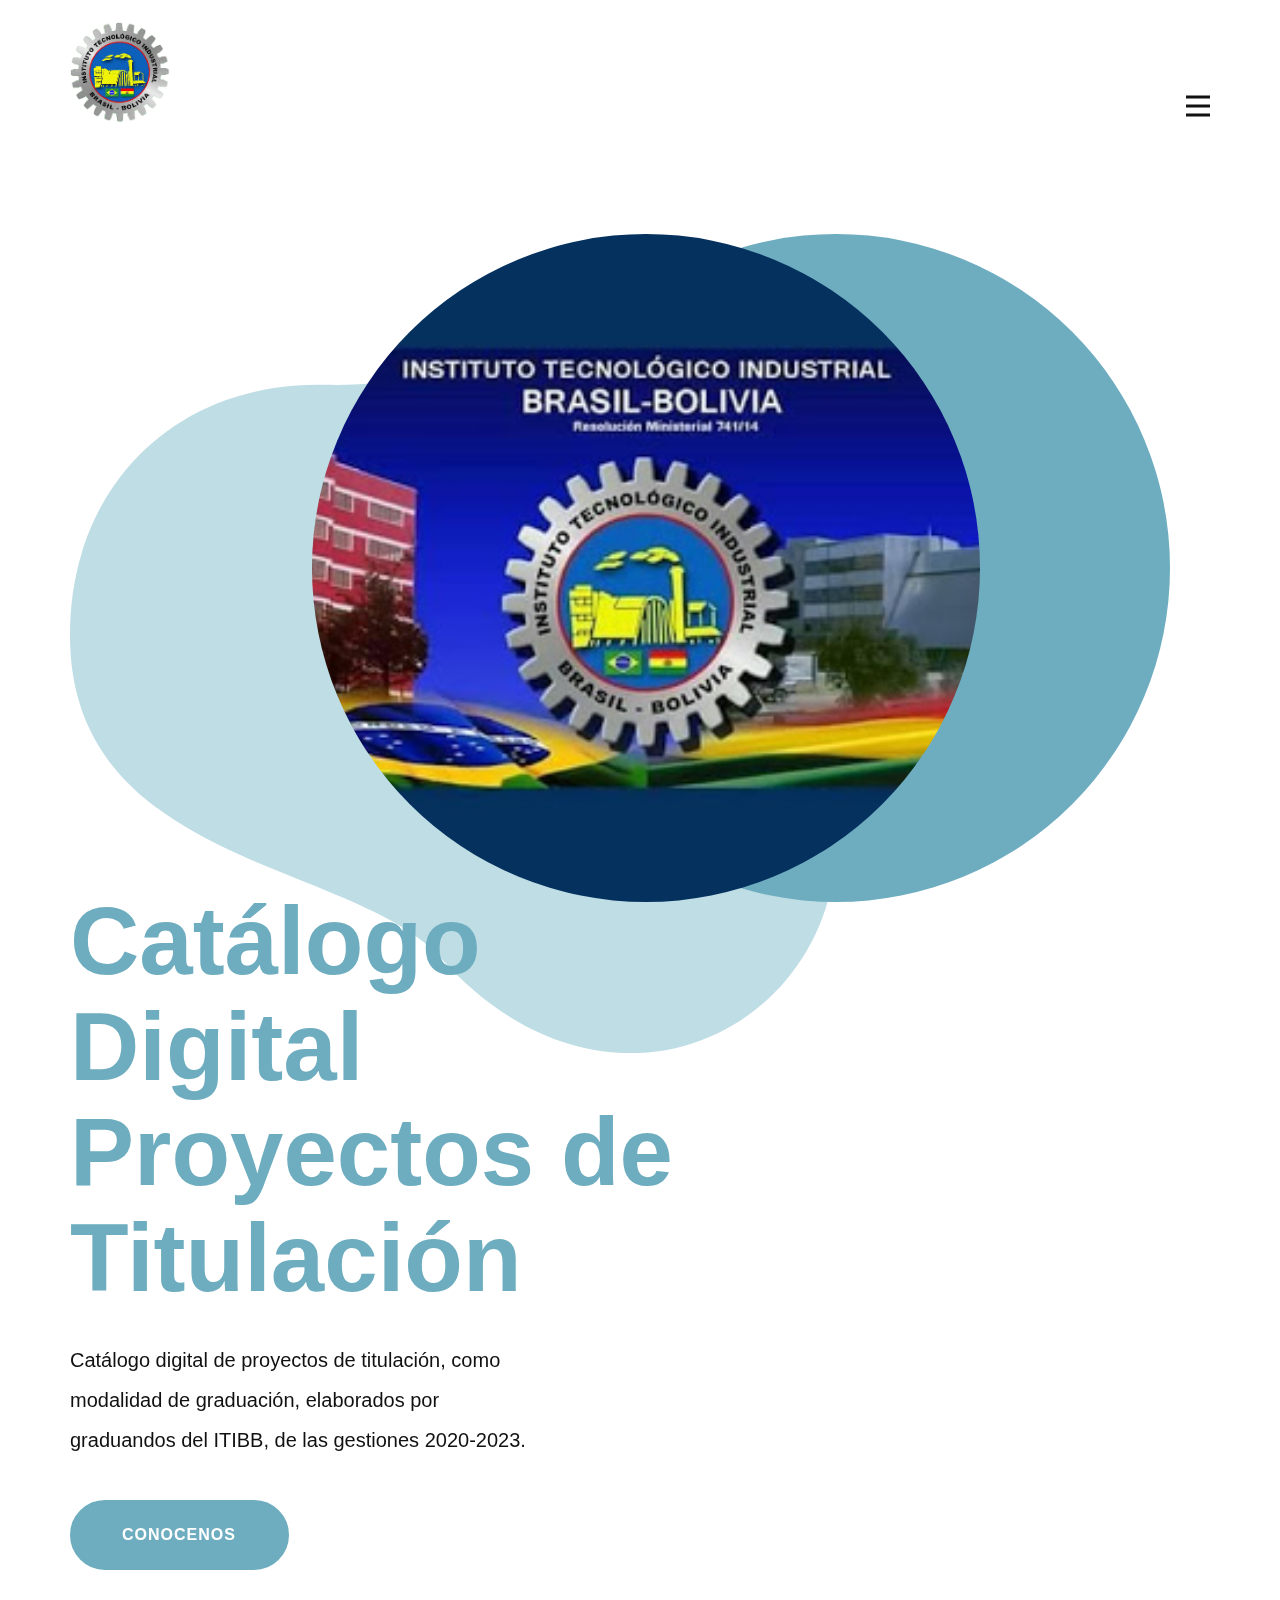
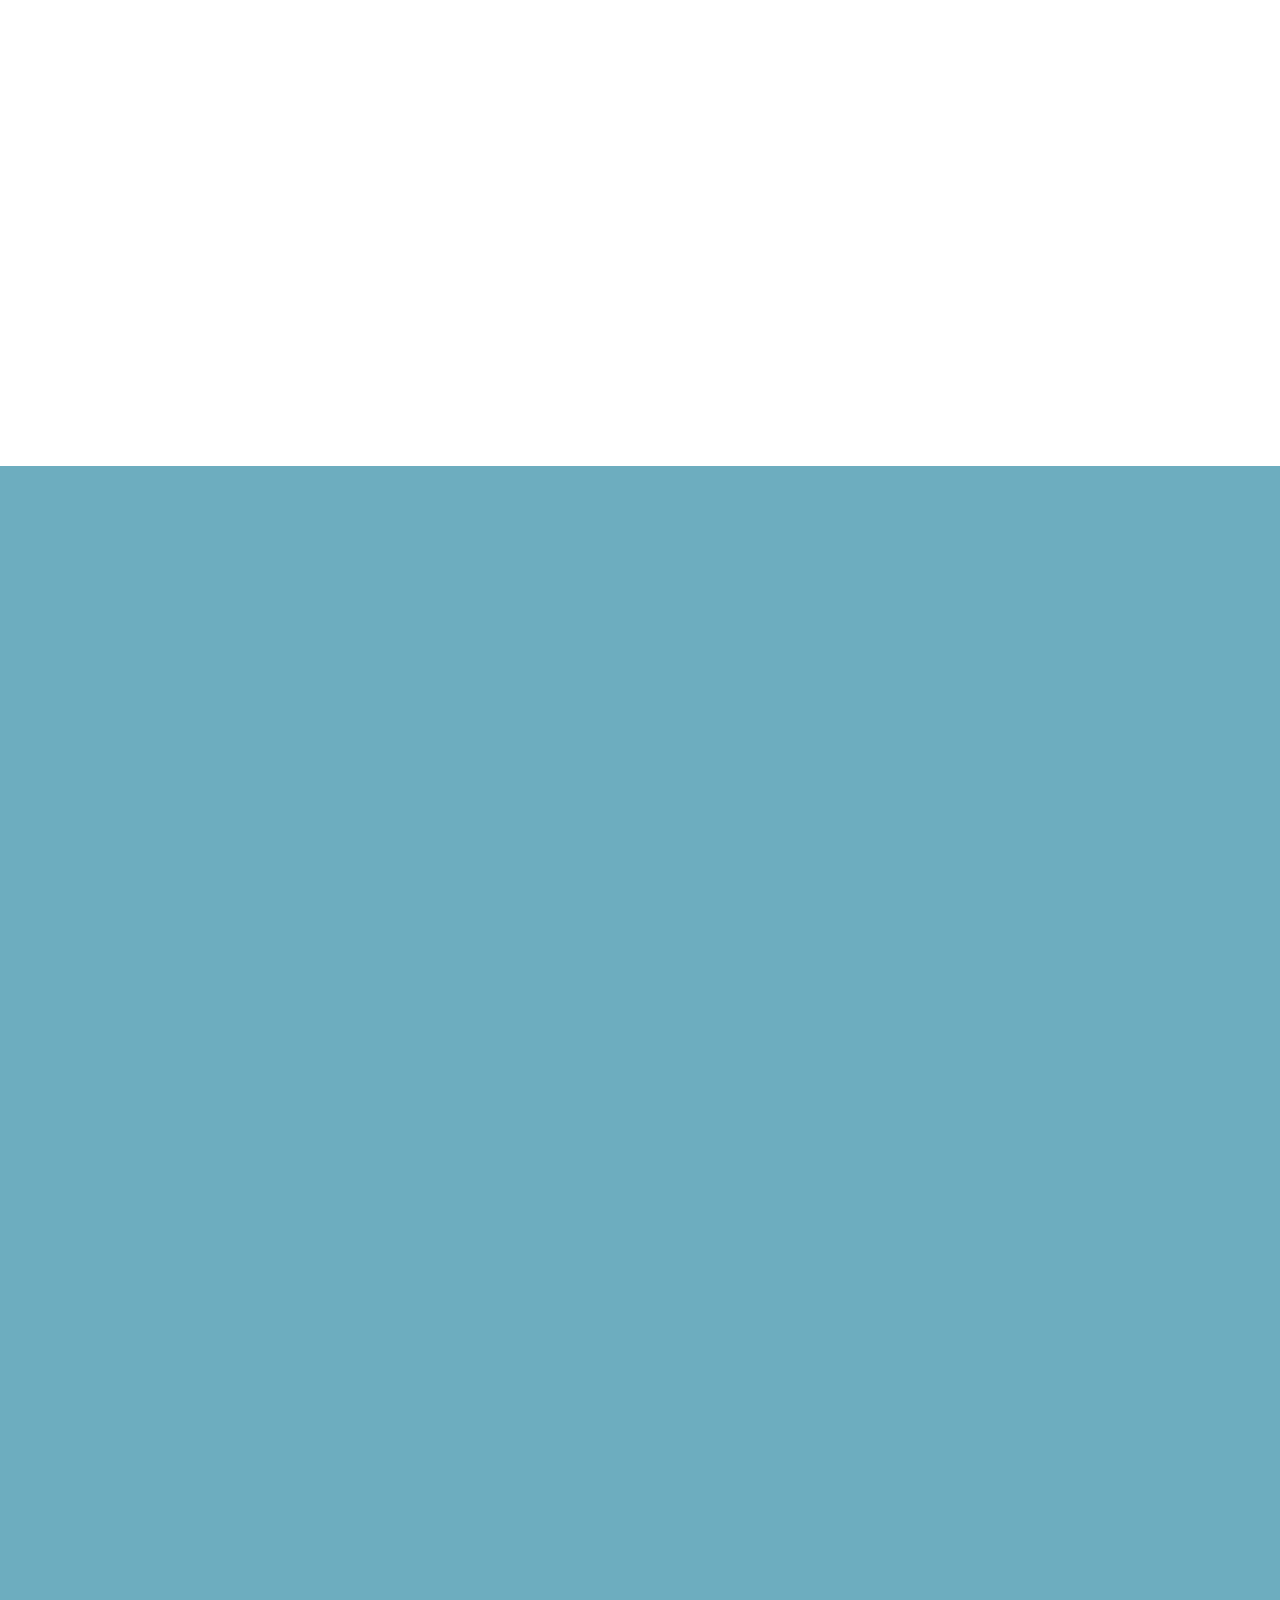
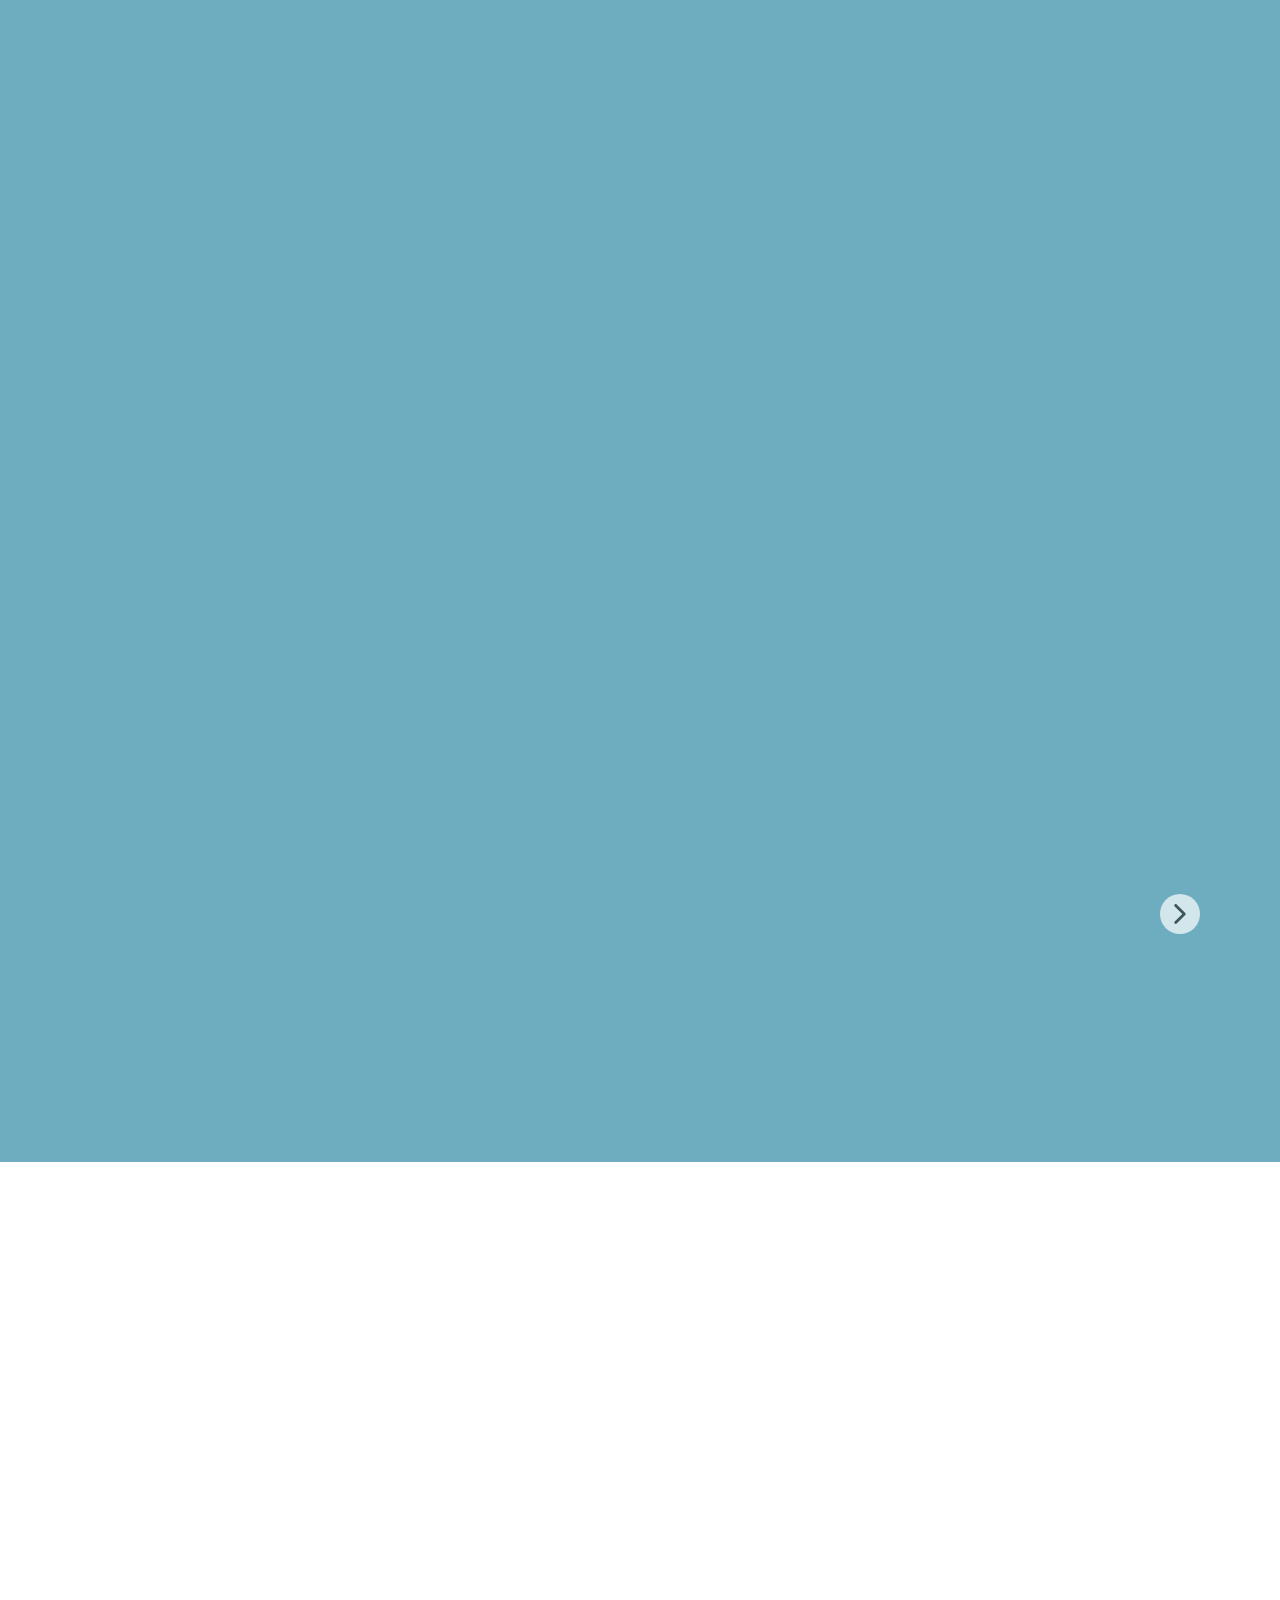
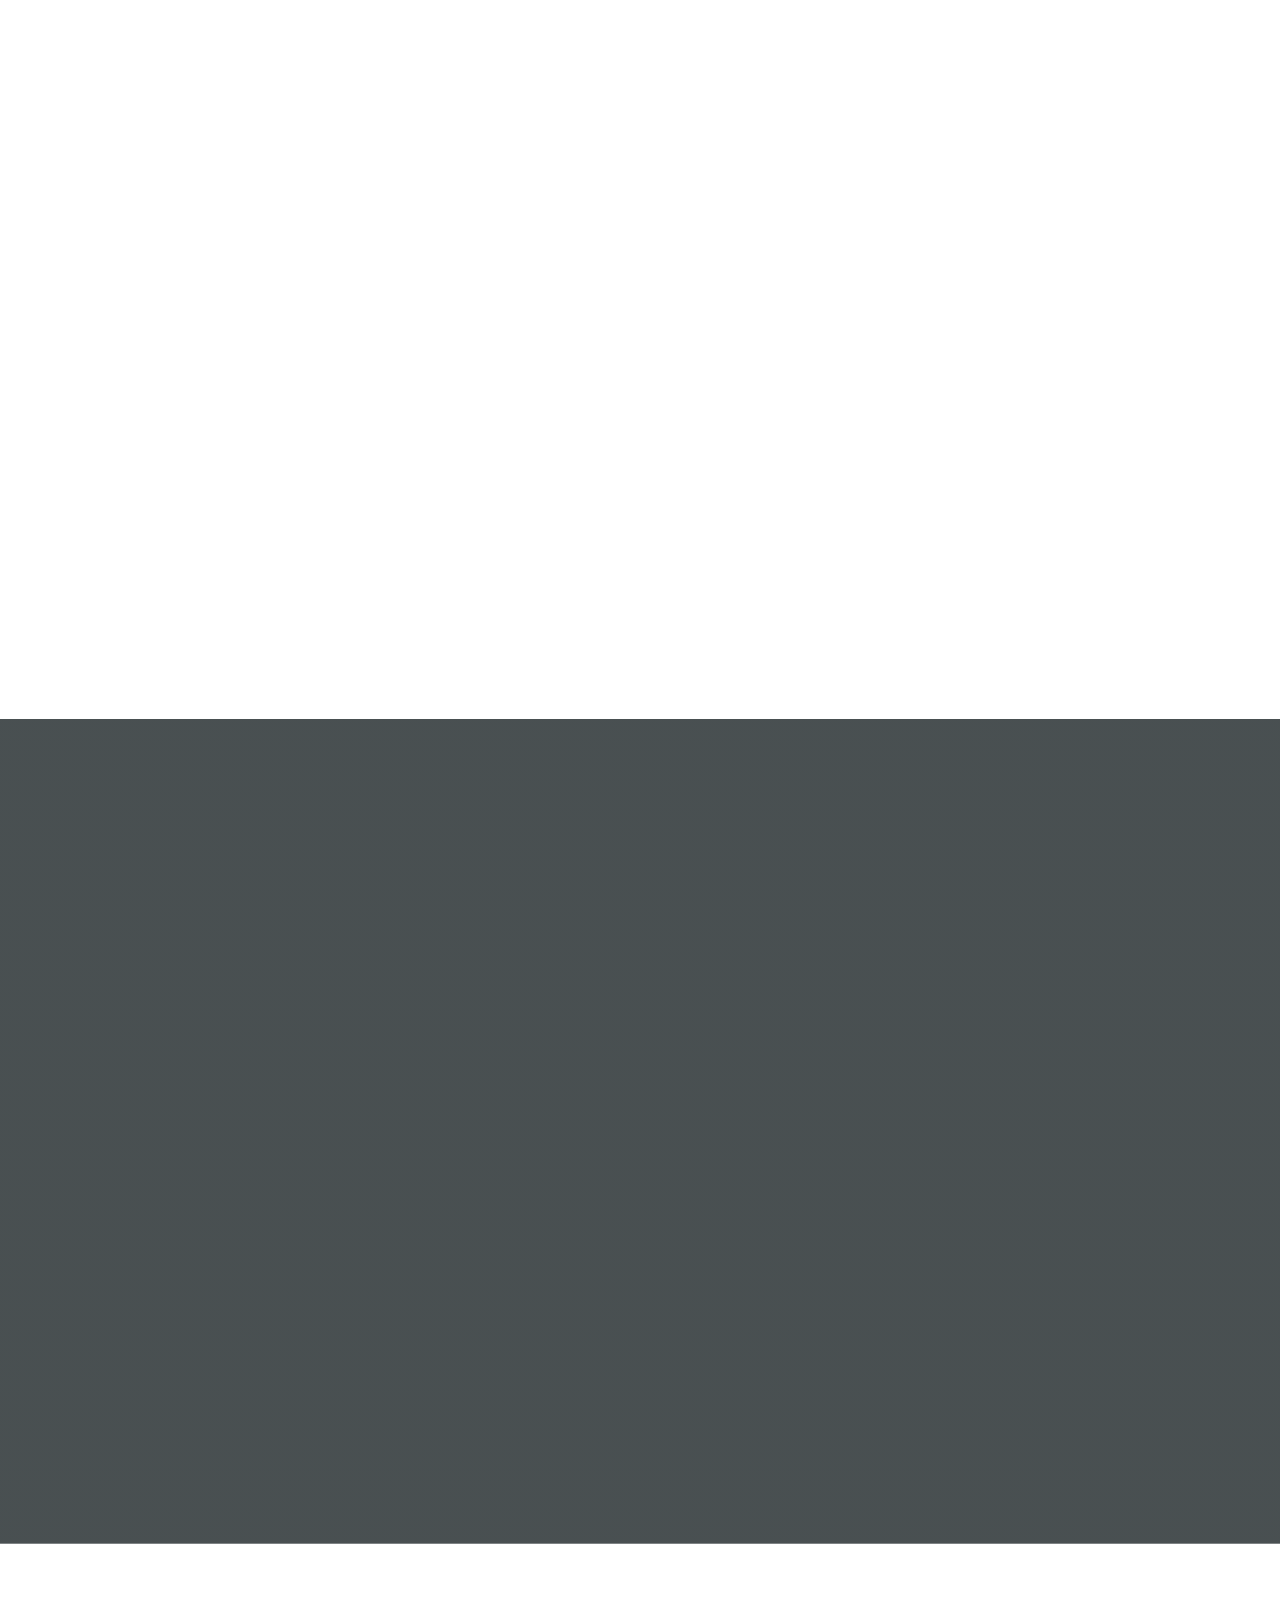
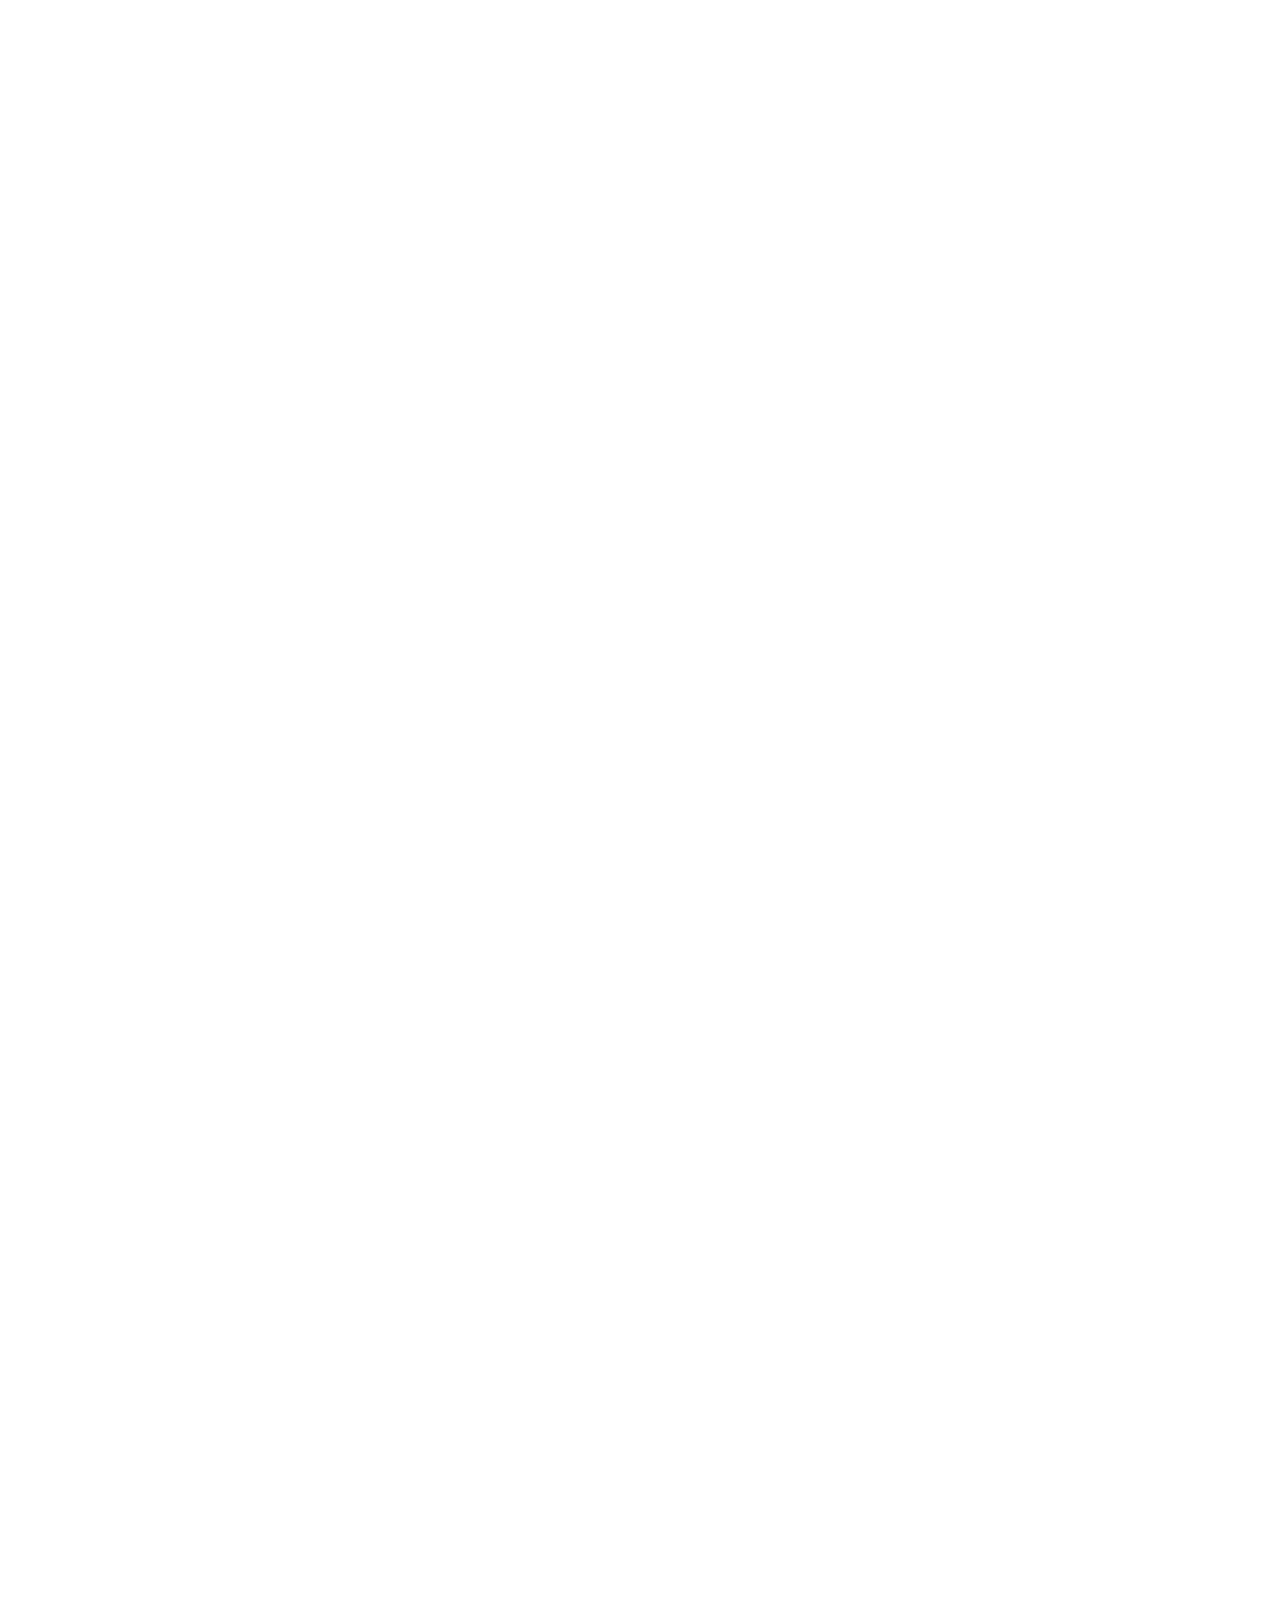
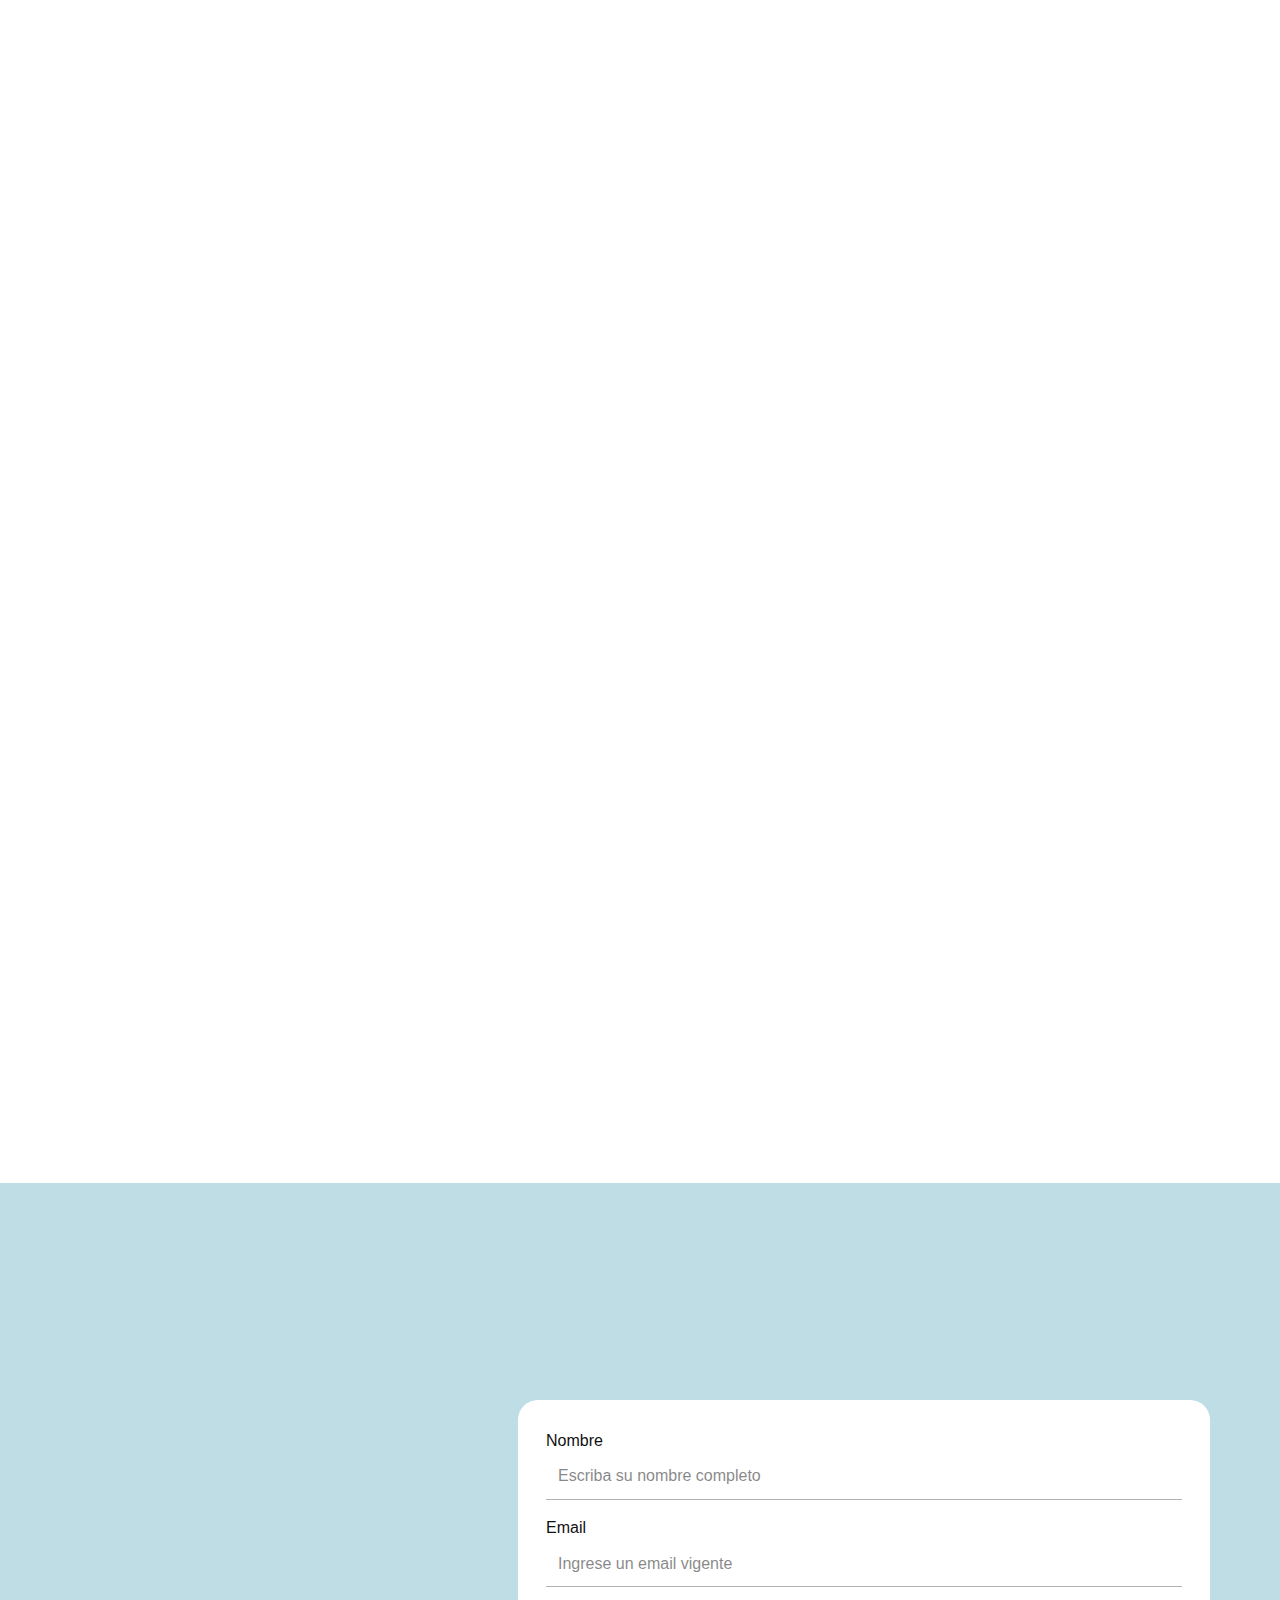
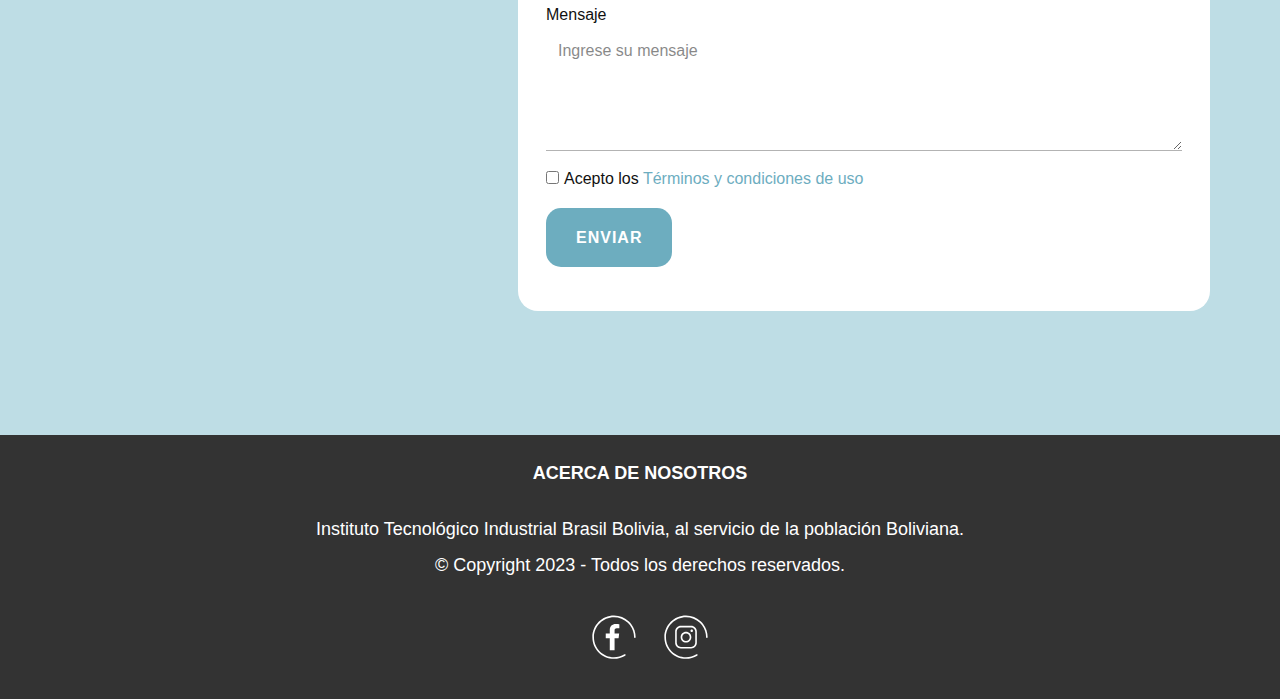
==== commit 30332b7d: "so much stuff" ====
--- a/index.html
+++ b/index.html
@@ -529,7 +529,7 @@
 	C6.9,115.6,25.2,125.2,43.2,126.9z"></path>
         </svg>
       </div>
-      <img src="./img/q3452q3.jpg"
+      <img src="../img/apoyo.jpg"
         class="u-align-left u-image u-image-round u-radius-25 u-image-1 animated customAnimationOut"
         data-image-width="1380" data-image-height="920" data-animation-name="customAnimationIn"
         data-animation-duration="1500" data-animation-delay="500"
@@ -576,7 +576,7 @@
               <h3 class="u-text u-text-default u-text-2 animated customAnimationOut"
                 data-animation-name="customAnimationIn" data-animation-duration="1750" data-animation-delay="500"
                 style="will-change: transform, opacity; animation-duration: 500ms;">Electromedicina</h3>
-              <a href="https://www.freepik.com/">Ver más</a>
+              <a href="emd.html">Ver más</a>
             </div>
           </div>
           <div
@@ -592,7 +592,7 @@
               <h3 class="u-text u-text-default u-text-4 animated customAnimationOut"
                 data-animation-name="customAnimationIn" data-animation-duration="1750" data-animation-delay="500"
                 style="will-change: transform, opacity; animation-duration: 500ms;">Construcción Civil</h3>
-              <a href="https://www.freepik.com/">Ver más</a>
+              <a href="ccc.html">Ver más</a>
             </div>
           </div>
           <div
@@ -608,7 +608,7 @@
               <h3 class="u-text u-text-default u-text-6 animated customAnimationOut"
                 data-animation-name="customAnimationIn" data-animation-duration="1750" data-animation-delay="500"
                 style="will-change: transform, opacity; animation-duration: 500ms;">Electromecánica</h3>
-              <a href="https://www.freepik.com/">Ver más</a>
+              <a href="emc.html">Ver más</a>
             </div>
           </div>
           <div
@@ -624,7 +624,7 @@
               <h3 class="u-text u-text-default u-text-8 animated customAnimationOut"
                 data-animation-name="customAnimationIn" data-animation-duration="1750" data-animation-delay="500"
                 style="will-change: transform, opacity; animation-duration: 500ms;">Informática Industrial</h3>
-              <a href="https://www.freepik.com/">Ver más</a>
+              <a href="iin.html">Ver más</a>
             </div>
           </div>
           <div
@@ -640,7 +640,7 @@
               <h3 class="u-text u-text-default u-text-10 animated customAnimationOut"
                 data-animation-name="customAnimationIn" data-animation-duration="1750" data-animation-delay="500"
                 style="will-change: transform, opacity; animation-duration: 500ms;"> Gas, Petróleo y Procesos</h3>
-              <a href="https://www.freepik.com/">Ver más</a>
+              <a href="gpp.html">Ver más</a>
             </div>
           </div>
           <div
@@ -656,7 +656,7 @@
               <h3 class="u-text u-text-default u-text-12 animated customAnimationOut"
                 data-animation-name="customAnimationIn" data-animation-duration="1750" data-animation-delay="500"
                 style="will-change: transform, opacity; animation-duration: 500ms;">Industria Textil y Confección</h3>
-              <a href="https://www.freepik.com/">Ver más</a>
+              <a href="itc.html">Ver más</a>
             </div>
           </div>
           <div
@@ -673,7 +673,7 @@
                 data-animation-name="customAnimationIn" data-animation-duration="1750" data-animation-delay="500"
                 style="will-change: transform, opacity; animation-duration: 500ms;">Metalurgia, Siderurgia y Fundición
               </h3>
-              <a href="https://www.freepik.com/">Ver más</a>
+              <a href="msf.html">Ver más</a>
             </div>
           </div>
         </div>
@@ -718,19 +718,19 @@
         <input type="hidden" id="pageId" name="pageId" value="1672972" wfd-id="id55" wfd-invisible="true">
         <div class="u-form-group u-form-name">
           <label for="name-4c18" class="u-label">Nombre</label>
-          <input type="text" placeholder="Enter your Name" id="name-4c18" name="name"
+          <input type="text" placeholder="Escriba su nombre completo" id="name-4c18" name="name"
             class="u-border-no-left u-border-no-right u-border-no-top u-input u-input-rectangle u-none" required=""
             wfd-id="id56">
         </div>
         <div class="u-form-email u-form-group">
           <label for="email-4c18" class="u-label">Email</label>
-          <input type="email" placeholder="Enter a valid email address" id="email-4c18" name="email"
+          <input type="email" placeholder="Ingrese un email vigente" id="email-4c18" name="email"
             class="u-border-no-left u-border-no-right u-border-no-top u-input u-input-rectangle u-none" required=""
             wfd-id="id57">
         </div>
         <div class="u-form-group u-form-message">
           <label for="message-4c18" class="u-label">Mensaje</label>
-          <textarea placeholder="Enter your message" rows="4" cols="50" id="message-4c18" name="message"
+          <textarea placeholder="Ingrese su mensaje" rows="4" cols="50" id="message-4c18" name="message"
             class="u-border-no-left u-border-no-right u-border-no-top u-input u-input-rectangle u-none"
             required=""></textarea>
         </div>
@@ -738,13 +738,13 @@
           <label class="u-block-fe06-31 u-field-label" style=""></label>
           <input type="checkbox" id="agree-a472" name="agree" class="u-agree-checkbox u-field-input" required=""
             wfd-id="id58">
-          <label for="agree-a472" class="u-block-fe06-21 u-field-label" style="">Acetpto los <a
+          <label for="agree-a472" class="u-block-fe06-21 u-field-label" style="">Acepto los <a
               href="https://website1649510.nicepage.io/Home.html?version=deabf321-800b-4778-9b98-c6cb5dd48b06#">Términos
               y condiciones de uso</a>
           </label>
         </div>
         <div class="u-align-left u-form-group u-form-submit">
-          <a href="https://website1649510.nicepage.io/Home.html?version=deabf321-800b-4778-9b98-c6cb5dd48b06#"
+          <a href=meliss_jhenn@hotmail.com
             class="u-active-palette-1-light-1 u-border-none u-btn u-btn-round u-btn-submit u-button-style u-hover-palette-1-light-1 u-radius-15 u-text-active-palette-1-dark-1 u-text-hover-palette-1-dark-2 u-btn-1">ENVIAR</a>
           <input type="submit" value="submit" class="u-form-control-hidden" wfd-id="id59" wfd-invisible="true">
         </div>
--- a/css/Home.css
+++ b/css/Home.css
@@ -548,6 +548,62 @@
   margin: -665px auto 0 85px;
 }
 
+.u-section-3 .u-image-8 {
+  width: 570px;
+  height: 570px;
+  background-image: url("../img/emdlogo.png");
+  background-position: 50% 50%;
+  margin: -665px auto 0 85px;
+}
+
+.u-section-3 .u-image-9 {
+  width: 570px;
+  height: 570px;
+  background-image: url("../img/ccclogo.png");
+  background-position: 50% 50%;
+  margin: -665px auto 0 85px;
+}
+
+.u-section-3 .u-image-10 {
+  width: 570px;
+  height: 570px;
+  background-image: url("../img/emclogo.png");
+  background-position: 50% 50%;
+  margin: -665px auto 0 85px;
+}
+
+.u-section-3 .u-image-11 {
+  width: 570px;
+  height: 570px;
+  background-image: url("../img/iinlogo.png");
+  background-position: 50% 50%;
+  margin: -665px auto 0 85px;
+}
+
+.u-section-3 .u-image-12 {
+  width: 570px;
+  height: 570px;
+  background-image: url("../img/gpplogo.png");
+  background-position: 50% 50%;
+  margin: -665px auto 0 85px;
+}
+
+.u-section-3 .u-image-13 {
+  width: 570px;
+  height: 570px;
+  background-image: url("../img/itclogo.png");
+  background-position: 50% 50%;
+  margin: -665px auto 0 85px;
+}
+
+.u-section-3 .u-image-14 {
+  width: 570px;
+  height: 570px;
+  background-image: url("../img/msflogo.png");
+  background-position: 50% 50%;
+  margin: -665px auto 0 85px;
+}
+
 .u-section-3 .u-group-2 {
   background-image: none;
   width: 632px;
@@ -1055,6 +1111,39 @@
   --animation-custom_in-scale: 0.3;
 }
 
+.u-section-5 .u-image-81 {
+  background-image: url("../img/emdpg.jpg");
+  background-position: 50% 50%;
+  min-height: 367px;
+  --animation-custom_in-translate_x: 0px;
+  --animation-custom_in-translate_y: -300px;
+  --animation-custom_in-opacity: 0;
+  --animation-custom_in-rotate: 0deg;
+  --animation-custom_in-scale: 0.3;
+}
+
+.u-section-5 .u-image-82 {
+  background-image: url("../img/emdpsp.jpg");
+  background-position: 50% 50%;
+  min-height: 367px;
+  --animation-custom_in-translate_x: 0px;
+  --animation-custom_in-translate_y: -300px;
+  --animation-custom_in-opacity: 0;
+  --animation-custom_in-rotate: 0deg;
+  --animation-custom_in-scale: 0.3;
+}
+
+.u-section-5 .u-image-821 {
+  background-image: url("../img/emdpsp2.jpg");
+  background-position: 50% 50%;
+  min-height: 367px;
+  --animation-custom_in-translate_x: 0px;
+  --animation-custom_in-translate_y: -300px;
+  --animation-custom_in-opacity: 0;
+  --animation-custom_in-rotate: 0deg;
+  --animation-custom_in-scale: 0.3;
+}
+
 .u-section-5 .u-container-layout-1 {
   padding: 30px;
 }
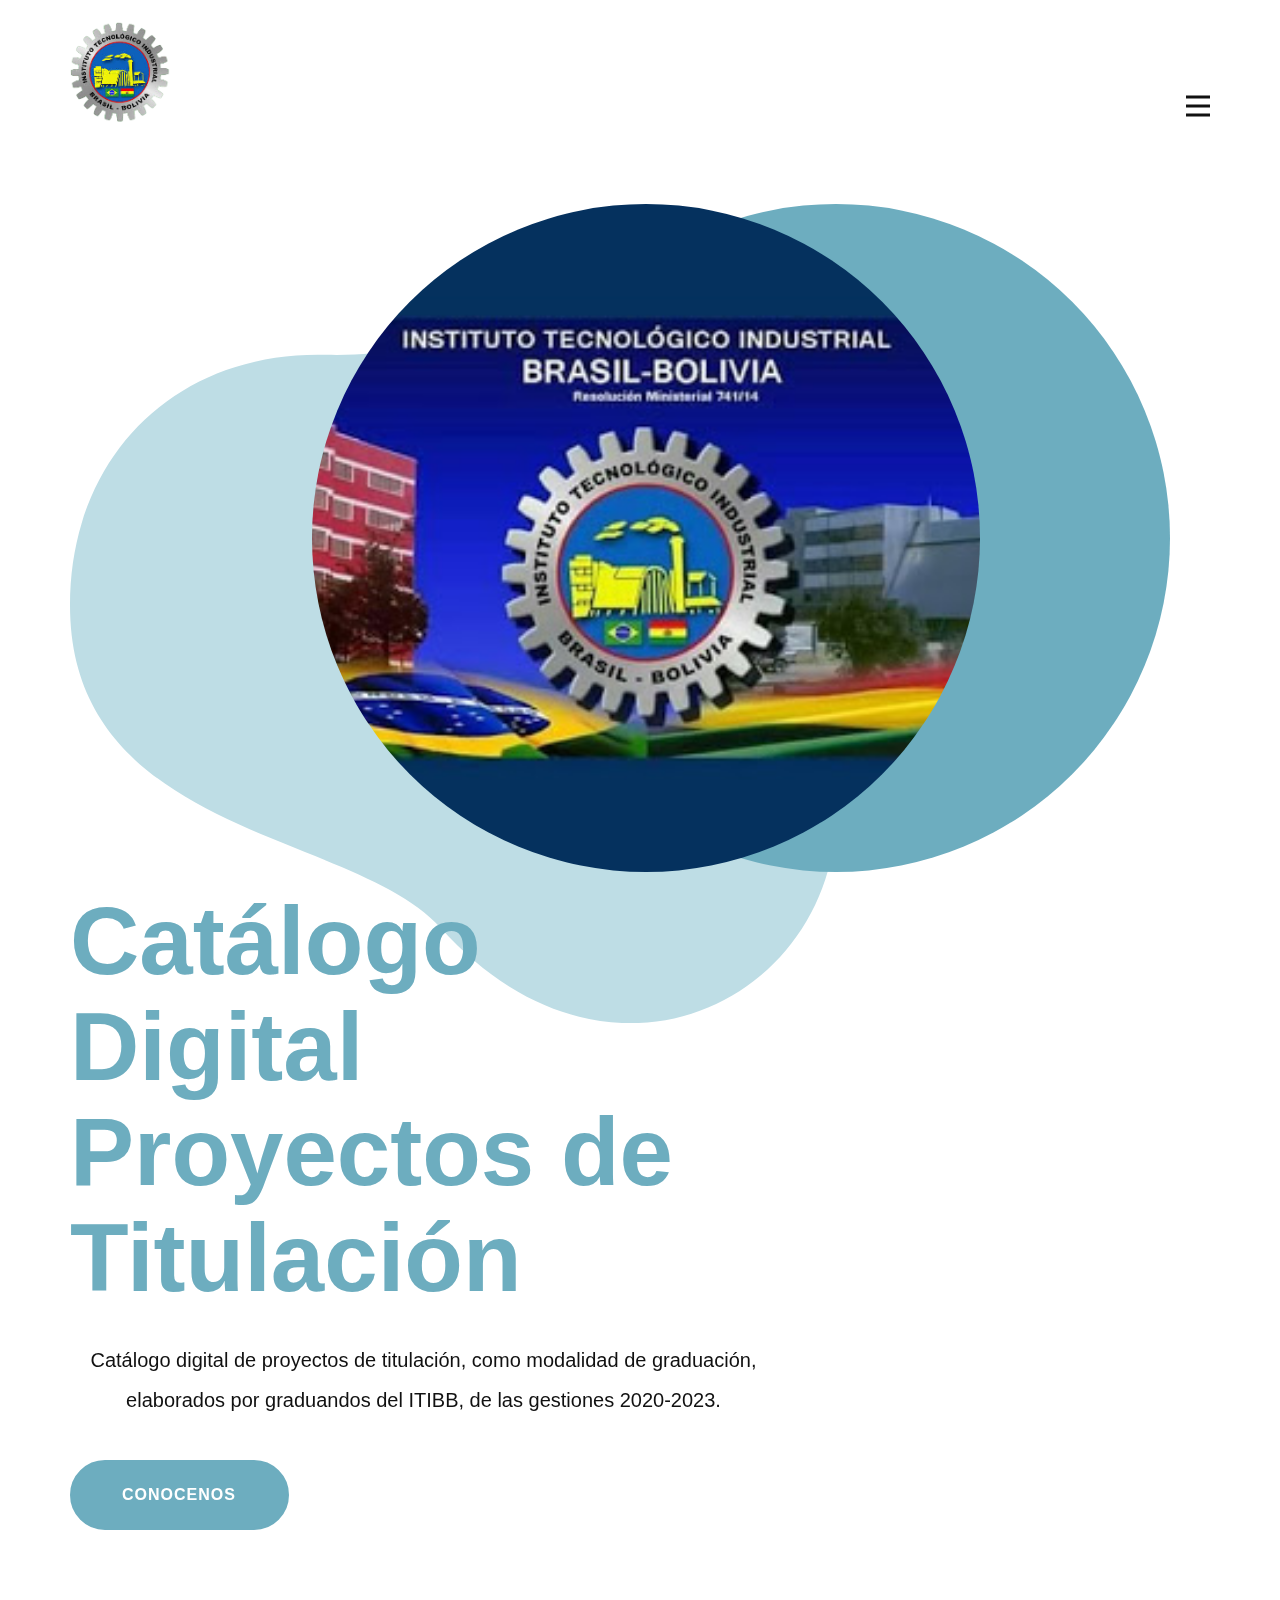
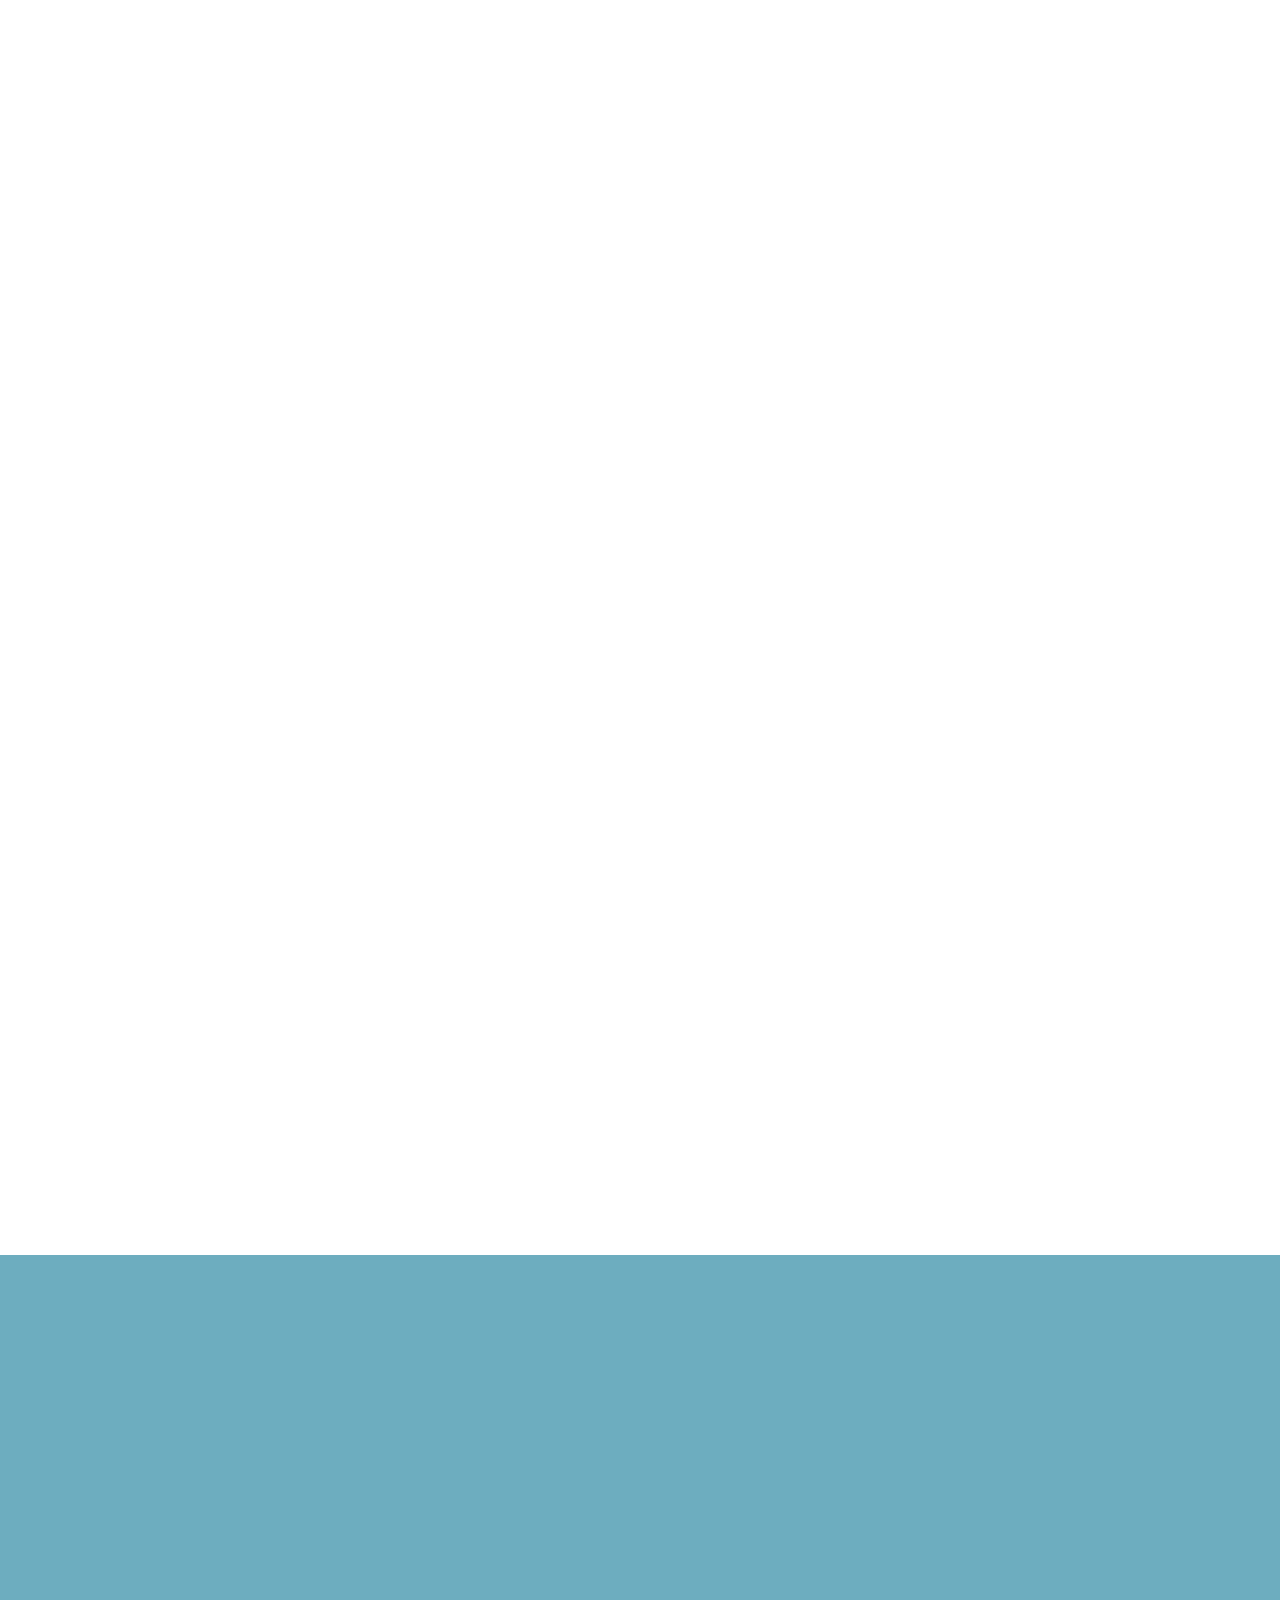
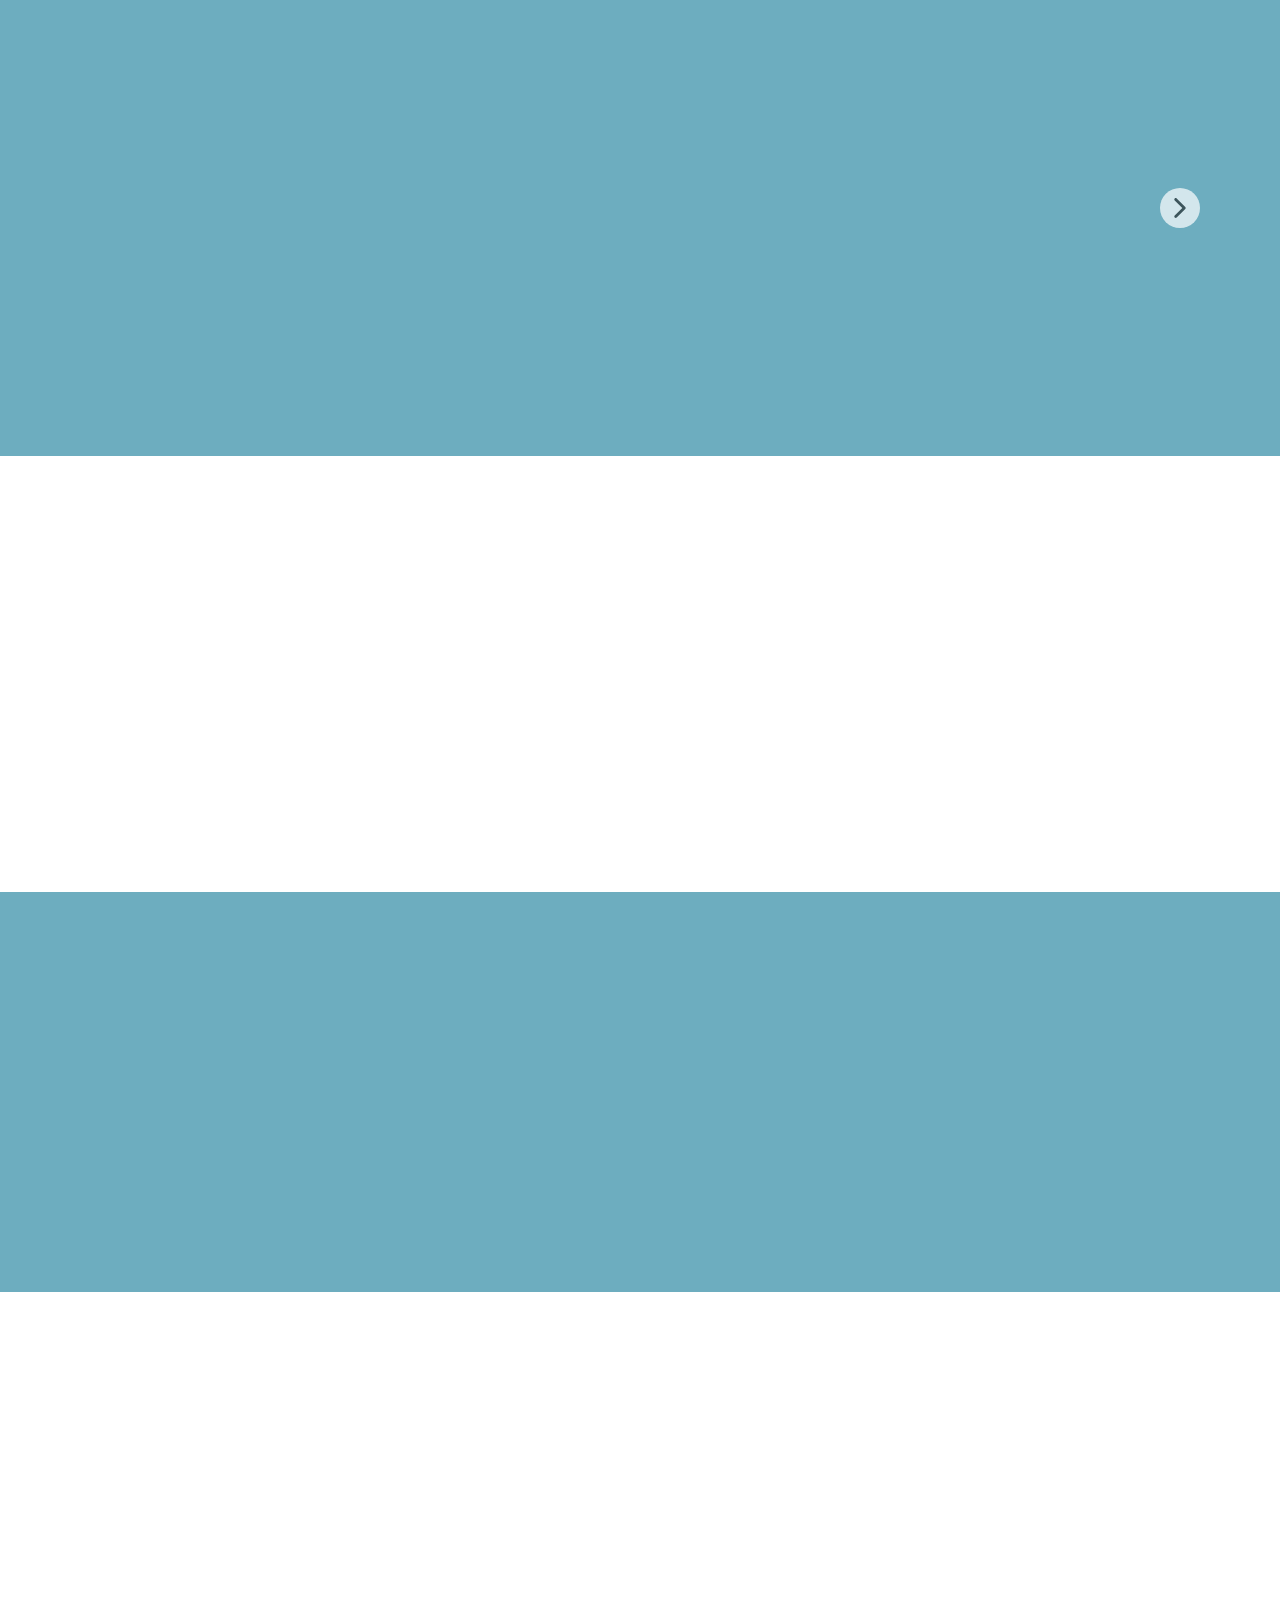
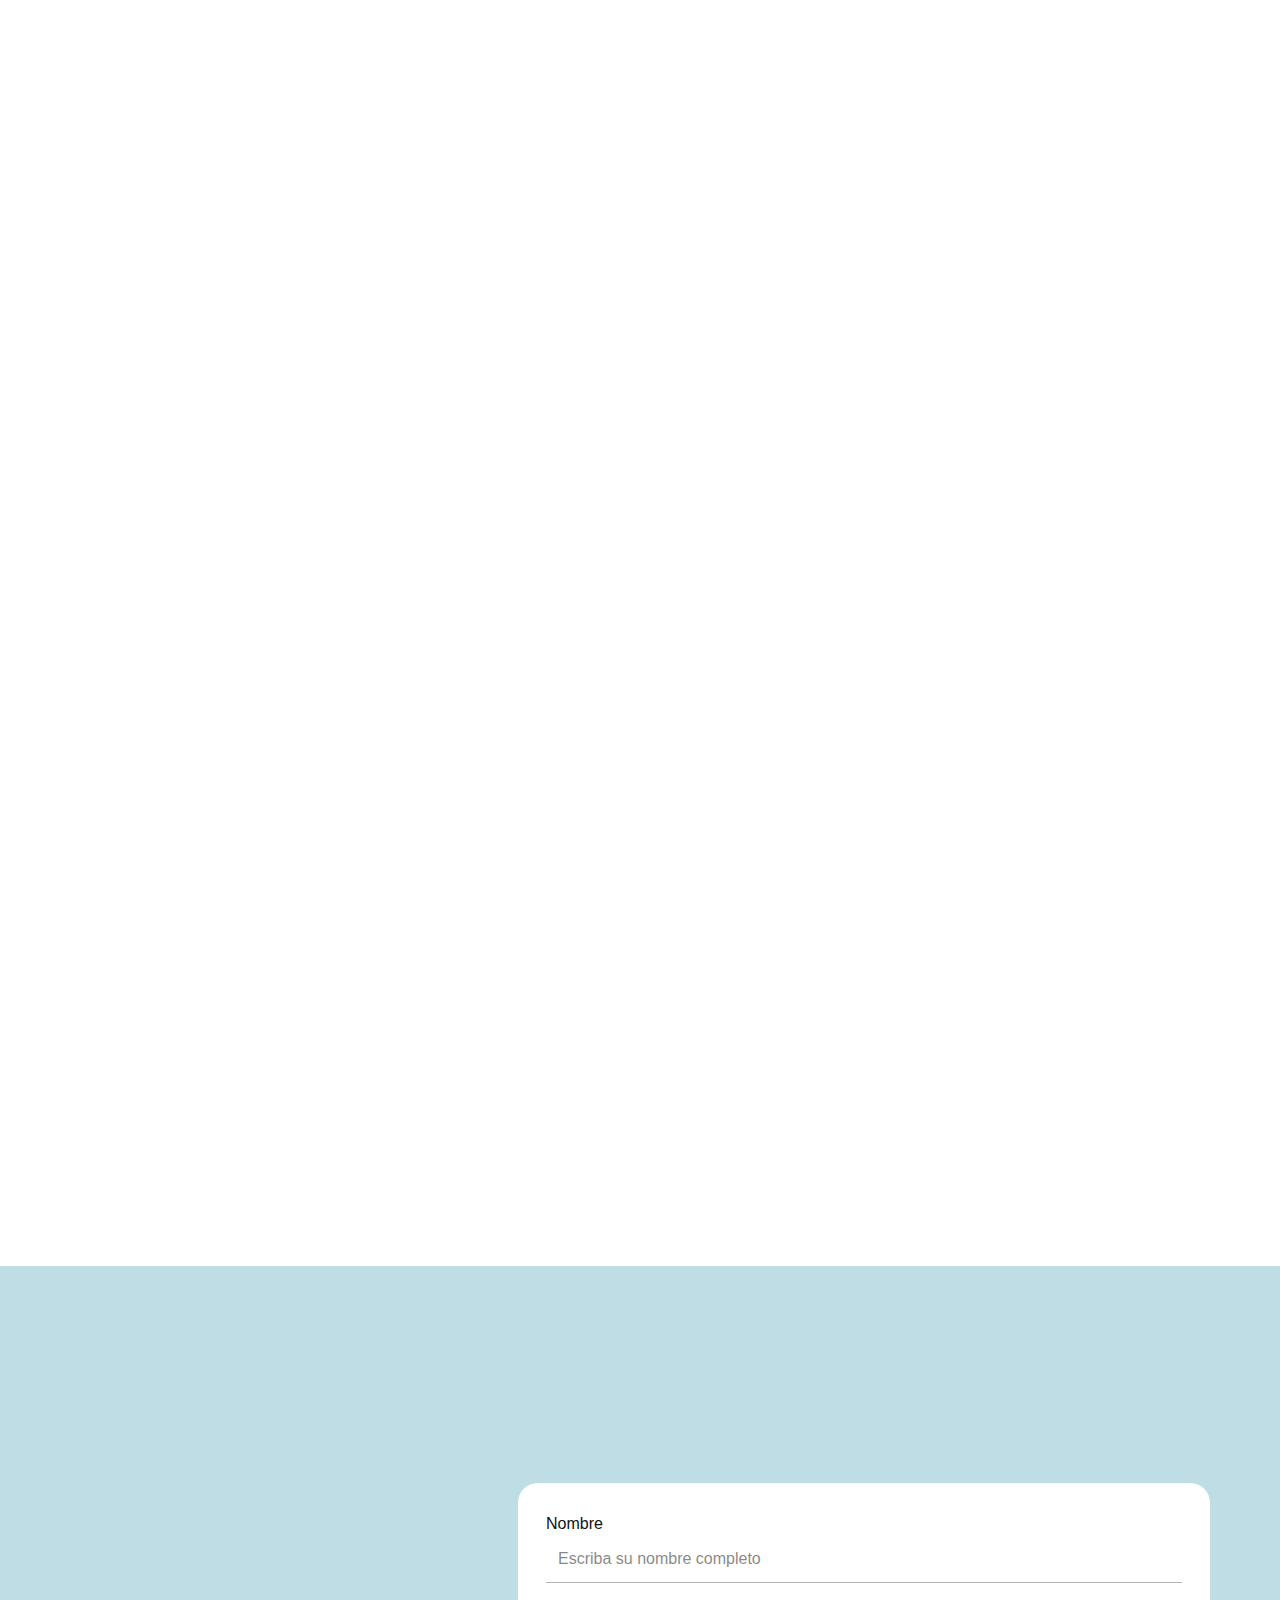
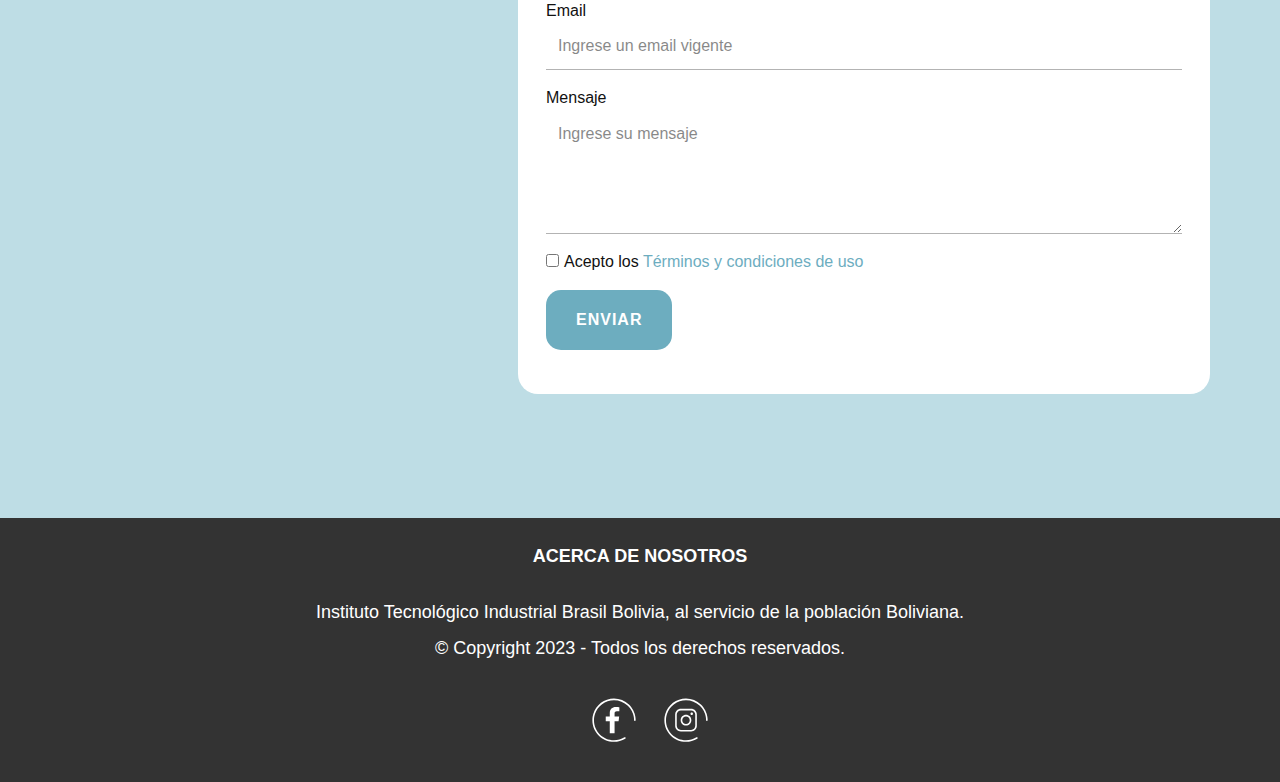
==== commit 73caaa8b: "Update index.html" ====
--- a/index.html
+++ b/index.html
@@ -22,7 +22,6 @@
   <link id="u-theme-google-font" rel="stylesheet" href="./css/css">
   <link id="u-page-google-font" rel="stylesheet" href="./css/css(1)">
   <meta name="theme-color" content="#6dadbf">
-  <link rel="icon" type="image/x-icon" href="./img/favicon.ico">
 </head>
 
 <body class="u-body u-xl-mode" data-lang="en">
@@ -161,6 +160,244 @@
           <a href="http://itibb.edu.bo/"
             class="u-active-palette-1-light-3 u-align-left u-border-2 u-border-active-palette-1-base u-border-hover-palette-1-base u-border-palette-1-base u-btn u-btn-round u-button-style u-hover-palette-1-light-3 u-palette-1-base u-radius-50 u-text-active-palette-1-base u-text-hover-palette-1-base u-btn-2">Conocenos</a>
         </div>
+      </div>
+    </div>
+  </section>
+  <section class="u-clearfix u-container-align-center u-section-8" id="carousel_f2de">
+    <div class="u-clearfix u-sheet u-valign-middle u-sheet-1">
+      <h2 class="u-align-center u-text u-text-default u-text-1 animated customAnimationOut"
+        data-animation-name="customAnimationIn" data-animation-duration="1500"
+        style="will-change: transform, opacity; animation-duration: 500ms;"> CARRERAS</h2>
+      <div class="u-expanded-width u-list u-list-1">
+        <div class="u-repeater u-repeater-1">
+          <div
+            class="u-container-style u-image u-image-round u-list-item u-radius-25 u-repeater-item u-shading u-image-1 animated customAnimationOut"
+            data-image-width="1134" data-image-height="920" data-animation-name="customAnimationIn"
+            data-animation-duration="1500" data-animation-delay="500"
+            style="will-change: transform, opacity; animation-duration: 500ms;">
+            <div class="u-container-layout u-similar-container u-valign-bottom u-container-layout-1">
+              <div
+                class="u-border-3 u-border-white u-line u-line-horizontal u-opacity u-opacity-45 u-line-1 animated customAnimationOut"
+                data-animation-name="customAnimationIn" data-animation-duration="1500" data-animation-delay="500"
+                style="will-change: transform, opacity; animation-duration: 500ms;"></div>
+              <h3 class="u-text u-text-default u-text-2 animated customAnimationOut"
+                data-animation-name="customAnimationIn" data-animation-duration="1750" data-animation-delay="500"
+                style="will-change: transform, opacity; animation-duration: 500ms;">Electromedicina</h3>
+              <a href="emd.html">Ver más</a>
+            </div>
+          </div>
+          <div
+            class="u-container-style u-image u-image-round u-list-item u-radius-25 u-repeater-item u-shading u-image-2 animated customAnimationOut"
+            data-image-width="740" data-image-height="1110" data-animation-name="customAnimationIn"
+            data-animation-duration="1500" data-animation-delay="500"
+            style="will-change: transform, opacity; animation-duration: 500ms;">
+            <div class="u-container-layout u-similar-container u-valign-bottom u-container-layout-2">
+              <div
+                class="u-border-3 u-border-white u-line u-line-horizontal u-opacity u-opacity-45 u-line-2 animated customAnimationOut"
+                data-animation-name="customAnimationIn" data-animation-duration="1500" data-animation-delay="500"
+                style="will-change: transform, opacity; animation-duration: 500ms;"></div>
+              <h3 class="u-text u-text-default u-text-4 animated customAnimationOut"
+                data-animation-name="customAnimationIn" data-animation-duration="1750" data-animation-delay="500"
+                style="will-change: transform, opacity; animation-duration: 500ms;">Construcción Civil</h3>
+              <a href="ccc.html">Ver más</a>
+            </div>
+          </div>
+          <div
+            class="u-container-style u-image u-image-round u-list-item u-radius-25 u-repeater-item u-shading u-image-3 animated customAnimationOut"
+            data-image-width="1380" data-image-height="920" data-animation-name="customAnimationIn"
+            data-animation-duration="1500" data-animation-delay="500"
+            style="will-change: transform, opacity; animation-duration: 500ms;">
+            <div class="u-container-layout u-similar-container u-valign-bottom u-container-layout-3">
+              <div
+                class="u-border-3 u-border-white u-line u-line-horizontal u-opacity u-opacity-45 u-line-3 animated customAnimationOut"
+                data-animation-name="customAnimationIn" data-animation-duration="1500" data-animation-delay="500"
+                style="will-change: transform, opacity; animation-duration: 500ms;"></div>
+              <h3 class="u-text u-text-default u-text-6 animated customAnimationOut"
+                data-animation-name="customAnimationIn" data-animation-duration="1750" data-animation-delay="500"
+                style="will-change: transform, opacity; animation-duration: 500ms;">Electromecánica</h3>
+              <a href="emc.html">Ver más</a>
+            </div>
+          </div>
+          <div
+            class="u-container-style u-image u-image-round u-list-item u-radius-25 u-repeater-item u-shading u-image-4 animated customAnimationOut"
+            data-image-width="1134" data-image-height="920" data-animation-name="customAnimationIn"
+            data-animation-duration="1500" data-animation-delay="500"
+            style="will-change: transform, opacity; animation-duration: 500ms;">
+            <div class="u-container-layout u-similar-container u-valign-bottom u-container-layout-4">
+              <div
+                class="u-border-3 u-border-white u-line u-line-horizontal u-opacity u-opacity-45 u-line-4 animated customAnimationOut"
+                data-animation-name="customAnimationIn" data-animation-duration="1500" data-animation-delay="500"
+                style="will-change: transform, opacity; animation-duration: 500ms;"></div>
+              <h3 class="u-text u-text-default u-text-8 animated customAnimationOut"
+                data-animation-name="customAnimationIn" data-animation-duration="1750" data-animation-delay="500"
+                style="will-change: transform, opacity; animation-duration: 500ms;">Informática Industrial</h3>
+              <a href="iin.html">Ver más</a>
+            </div>
+          </div>
+          <div
+            class="u-container-style u-image u-image-round u-list-item u-radius-25 u-repeater-item u-shading u-image-5 animated customAnimationOut"
+            data-image-width="1200" data-image-height="1200" data-animation-name="customAnimationIn"
+            data-animation-duration="1500" data-animation-delay="500"
+            style="will-change: transform, opacity; animation-duration: 500ms;">
+            <div class="u-container-layout u-similar-container u-valign-bottom u-container-layout-5">
+              <div
+                class="u-border-3 u-border-white u-line u-line-horizontal u-opacity u-opacity-45 u-line-5 animated customAnimationOut"
+                data-animation-name="customAnimationIn" data-animation-duration="1500" data-animation-delay="500"
+                style="will-change: transform, opacity; animation-duration: 500ms;"></div>
+              <h3 class="u-text u-text-default u-text-10 animated customAnimationOut"
+                data-animation-name="customAnimationIn" data-animation-duration="1750" data-animation-delay="500"
+                style="will-change: transform, opacity; animation-duration: 500ms;"> Gas, Petróleo y Procesos</h3>
+              <a href="gpp.html">Ver más</a>
+            </div>
+          </div>
+          <div
+            class="u-container-style u-image u-image-round u-list-item u-radius-25 u-repeater-item u-shading u-image-6 animated customAnimationOut"
+            data-image-width="740" data-image-height="1110" data-animation-name="customAnimationIn"
+            data-animation-duration="1500" data-animation-delay="500"
+            style="will-change: transform, opacity; animation-duration: 500ms;">
+            <div class="u-container-layout u-similar-container u-valign-bottom u-container-layout-6">
+              <div
+                class="u-border-3 u-border-white u-line u-line-horizontal u-opacity u-opacity-45 u-line-6 animated customAnimationOut"
+                data-animation-name="customAnimationIn" data-animation-duration="1500" data-animation-delay="500"
+                style="will-change: transform, opacity; animation-duration: 500ms;"></div>
+              <h3 class="u-text u-text-default u-text-12 animated customAnimationOut"
+                data-animation-name="customAnimationIn" data-animation-duration="1750" data-animation-delay="500"
+                style="will-change: transform, opacity; animation-duration: 500ms;">Industria Textil y Confección</h3>
+              <a href="itc.html">Ver más</a>
+            </div>
+          </div>
+          <div
+            class="u-container-style u-image u-image-round u-list-item u-radius-25 u-repeater-item u-shading u-image-7 animated customAnimationOut"
+            data-image-width="740" data-image-height="1110" data-animation-name="customAnimationIn"
+            data-animation-duration="1500" data-animation-delay="500"
+            style="will-change: transform, opacity; animation-duration: 500ms;">
+            <div class="u-container-layout u-similar-container u-valign-bottom u-container-layout-7">
+              <div
+                class="u-align-center u-border-white u-line u-line-horizontal u-opacity u-opacity-45 u-line-7 animated customAnimationOut"
+                data-animation-name="customAnimationIn" data-animation-duration="1500" data-animation-delay="500"
+                style="will-change: transform, opacity; animation-duration: 500ms;"></div>
+              <h3 class="u-text u-text-default u-text-4 animated customAnimationOut"
+                data-animation-name="customAnimationIn" data-animation-duration="1750" data-animation-delay="500"
+                style="will-change: transform, opacity; animation-duration: 500ms;">Metalurgia, Siderurgia y Fundición
+              </h3>
+              <a href="msf.html">Ver más</a>
+            </div>
+          </div>
+        </div>
+      </div>
+      <p class="u-align-center u-text u-text-default u-text-14 animated customAnimationOut"
+        data-animation-name="customAnimationIn" data-animation-duration="1500" data-animation-delay="1000"
+        style="will-change: transform, opacity; animation-duration: 500ms;">Conoce nuestra institución <a
+          href="http://itibb.edu.bo/"
+          class="u-border-1 u-border-active-palette-3-base u-border-black u-border-hover-palette-3-base u-border-no-left u-border-no-right u-border-no-top u-bottom-left-radius-0 u-bottom-right-radius-0 u-btn u-button-link u-button-style u-none u-radius-0 u-text-body-color u-top-left-radius-0 u-top-right-radius-0 u-btn-1"
+          target="_blank">ITIBB</a>
+      </p>
+    </div>
+  </section>
+  <section class="u-clearfix u-container-align-center u-palette-1-base u-section-4" id="sec-fba9">
+    <div class="u-clearfix u-sheet u-valign-middle u-sheet-1">
+      <h2 class="u-align-center u-text u-text-default u-text-1 animated customAnimationOut"
+        data-animation-name="customAnimationIn" data-animation-duration="1500"
+        style="will-change: transform, opacity; animation-duration: 500ms;"> Modalidades de Graduación <br> mayormente
+        optadas</h2>
+      <p class="u-align-center u-text u-text-body-alt-color u-text-2 animated customAnimationOut"
+        data-animation-name="customAnimationIn" data-animation-duration="1500" data-animation-delay="250"
+        style="will-change: transform, opacity; animation-duration: 500ms;"> Acorde a disposiciones del Ministerio de
+        Educación de Bolivia y las normas vigentes para las modalidades de graduación a nivel Técnico Superior. <br><a
+          href="https://www.minedu.gob.bo/files/documentos-normativos/VESFP/2017/reglamentos/MODALIDADES-DE-GRADUACION.pdf"
+          class="u-active-none u-border-2 u-border-active-palette-1-light-2 u-border-hover-palette-1-light-2 u-border-no-left u-border-no-right u-border-no-top u-border-white u-bottom-left-radius-0 u-bottom-right-radius-0 u-btn u-button-link u-button-style u-hover-none u-none u-radius-0 u-text-body-alt-color u-top-left-radius-0 u-top-right-radius-0 u-btn-1">Saber
+          más</a>
+      </p>
+      <div class="u-expanded-width u-layout-horizontal u-list u-list-1">
+        <div class="u-repeater u-repeater-1">
+          <div
+            class="u-container-align-center u-container-style u-image u-image-round u-list-item u-radius-20 u-repeater-item u-shading u-image-1 animated customAnimationOut"
+            data-image-width="1025" data-image-height="881" data-animation-name="customAnimationIn"
+            data-animation-duration="1500" data-animation-delay="500"
+            style="will-change: transform, opacity; animation-duration: 500ms;">
+            <div class="u-container-layout u-similar-container u-valign-top u-container-layout-1"><span
+                class="u-align-center u-file-icon u-icon u-text-white u-icon-1"><img src="./img/d506fbfa.png"
+                  alt=""></span>
+              <h4 class="u-align-center u-text u-text-3"> Proyecto de Grado</h4>
+            </div>
+          </div>
+          <div
+            class="u-container-align-center u-container-style u-image u-image-round u-list-item u-radius-20 u-repeater-item u-shading u-image-2 animated customAnimationOut"
+            data-image-width="800" data-image-height="771" data-animation-direction="Up"
+            data-animation-name="customAnimationIn" data-animation-duration="1500" data-animation-delay="500"
+            style="will-change: transform, opacity; animation-duration: 500ms;">
+            <div class="u-container-layout u-similar-container u-valign-top u-container-layout-2"><span
+                class="u-align-center u-file-icon u-icon u-text-white u-icon-2"><img src="./img/59787d8c.png"
+                  alt=""></span>
+              <h4 class="u-align-center u-text u-text-4"> Proyecto Sociocomunitario Productivo</h4>
+            </div>
+          </div>
+          <div
+            class="u-container-align-center u-container-style u-image u-image-round u-list-item u-radius-20 u-repeater-item u-shading u-image-3 animated customAnimationOut"
+            data-image-width="1025" data-image-height="881" data-animation-direction="Up"
+            data-animation-name="customAnimationIn" data-animation-duration="1500" data-animation-delay="500"
+            style="will-change: transform, opacity; animation-duration: 500ms;">
+            <div class="u-container-layout u-similar-container u-valign-top u-container-layout-3"><span
+                class="u-align-center u-file-icon u-icon u-text-white u-icon-3"><img src="./img/c9c0d39a.png"
+                  alt=""></span>
+              <h4 class="u-align-center u-text u-text-5"> Emprendimiento Productivo</h4>
+            </div>
+          </div>
+          <div
+            class="u-container-align-center u-container-style u-image u-image-round u-list-item u-radius-20 u-repeater-item u-shading u-image-4"
+            data-image-width="800" data-image-height="771" data-animation-direction="Up">
+            <div class="u-container-layout u-similar-container u-valign-top u-container-layout-4"><span
+                class="u-align-center u-file-icon u-icon u-text-white u-icon-4"><img src="./img/00f02253.png"
+                  alt=""></span>
+              <h4 class="u-align-center u-text u-text-6"> Graduación por Excelencia</h4>
+            </div>
+          </div>
+          <div
+            class="u-container-align-center u-container-style u-image u-image-round u-list-item u-radius-20 u-repeater-item u-shading u-image-5"
+            data-image-width="800" data-image-height="771" data-animation-direction="Up">
+            <div class="u-container-layout u-similar-container u-valign-top u-container-layout-5"><span
+                class="u-align-center u-file-icon u-icon u-text-white u-icon-5"><img src="./img/16218c89.png"
+                  alt=""></span>
+              <h4 class="u-align-center u-text u-text-7"> Trabajo Dirigido Externo</h4>
+            </div>
+          </div>
+        </div>
+        <a class="u-absolute-vcenter u-gallery-nav u-gallery-nav-prev u-hidden-xs u-hover-palette-1-light-2 u-icon-circle u-opacity u-opacity-70 u-spacing-10 u-text-palette-1-dark-3 u-white u-gallery-nav-1 u-hidden"
+          href="https://website1649510.nicepage.io/Home.html?version=deabf321-800b-4778-9b98-c6cb5dd48b06#"
+          role="button">
+          <span aria-hidden="true">
+            <svg viewBox="0 0 451.847 451.847">
+              <path d="M97.141,225.92c0-8.095,3.091-16.192,9.259-22.366L300.689,9.27c12.359-12.359,32.397-12.359,44.751,0
+c12.354,12.354,12.354,32.388,0,44.748L173.525,225.92l171.903,171.909c12.354,12.354,12.354,32.391,0,44.744
+c-12.354,12.365-32.386,12.365-44.745,0l-194.29-194.281C100.226,242.115,97.141,234.018,97.141,225.92z"></path>
+            </svg>
+          </span>
+          <span class="sr-only">
+            <svg viewBox="0 0 451.847 451.847">
+              <path d="M97.141,225.92c0-8.095,3.091-16.192,9.259-22.366L300.689,9.27c12.359-12.359,32.397-12.359,44.751,0
+c12.354,12.354,12.354,32.388,0,44.748L173.525,225.92l171.903,171.909c12.354,12.354,12.354,32.391,0,44.744
+c-12.354,12.365-32.386,12.365-44.745,0l-194.29-194.281C100.226,242.115,97.141,234.018,97.141,225.92z"></path>
+            </svg>
+          </span>
+        </a>
+        <a class="u-absolute-vcenter u-gallery-nav u-gallery-nav-next u-hidden-xs u-hover-palette-1-light-2 u-icon-circle u-opacity u-opacity-70 u-spacing-10 u-text-palette-1-dark-3 u-white u-gallery-nav-2"
+          href="https://website1649510.nicepage.io/Home.html?version=deabf321-800b-4778-9b98-c6cb5dd48b06#"
+          role="button">
+          <span aria-hidden="true">
+            <svg viewBox="0 0 451.846 451.847">
+              <path d="M345.441,248.292L151.154,442.573c-12.359,12.365-32.397,12.365-44.75,0c-12.354-12.354-12.354-32.391,0-44.744
+L278.318,225.92L106.409,54.017c-12.354-12.359-12.354-32.394,0-44.748c12.354-12.359,32.391-12.359,44.75,0l194.287,194.284
+c6.177,6.18,9.262,14.271,9.262,22.366C354.708,234.018,351.617,242.115,345.441,248.292z"></path>
+            </svg>
+          </span>
+          <span class="sr-only">
+            <svg viewBox="0 0 451.846 451.847">
+              <path d="M345.441,248.292L151.154,442.573c-12.359,12.365-32.397,12.365-44.75,0c-12.354-12.354-12.354-32.391,0-44.744
+L278.318,225.92L106.409,54.017c-12.354-12.359-12.354-32.394,0-44.748c12.354-12.359,32.391-12.359,44.75,0l194.287,194.284
+c6.177,6.18,9.262,14.271,9.262,22.366C354.708,234.018,351.617,242.115,345.441,248.292z"></path>
+            </svg>
+          </span>
+        </a>
       </div>
     </div>
   </section>
@@ -224,294 +461,6 @@
       </div>
     </div>
   </section>
-  <section class="u-clearfix u-palette-1-base u-section-3" id="carousel_01f7">
-    <div class="u-clearfix u-sheet u-valign-middle u-sheet-1">
-      <div class="u-container-style u-group u-group-1">
-        <div class="u-container-layout u-container-layout-1">
-          <div
-            class="u-align-center u-expanded-width-sm u-expanded-width-xs u-shape u-shape-svg u-text-palette-1-light-1 u-shape-1 animated customAnimationOut"
-            data-animation-name="customAnimationIn" data-animation-duration="1500" data-animation-delay="500"
-            style="will-change: transform, opacity; animation-duration: 500ms;">
-            <svg class="u-svg-link" preserveAspectRatio="none" viewBox="0 0 160 150" style="">
-              <use xlink:href="#svg-5264"></use>
-            </svg>
-            <svg class="u-svg-content" viewBox="0 0 160 150" x="0px" y="0px" id="svg-5264">
-              <path d="M43.2,126.9c14.2,1.3,27.6,7,39.1,15.6c8.3,6.1,19.4,10.3,32.7,5.3c11.7-4.4,18.6-17.4,21-30.2c2.6-13.3,8.1-25.9,15.7-37.1
-	c8.3-12.1,10.8-27.9,5.3-42.7C150.5,20.3,134.6,9,117,7.6C107.9,6.9,98.8,5,90.1,1.9C83-0.6,75-0.7,67.4,2.1
-	c-9.9,3.7-17,11.6-20.1,21c-3.3,10.1-10.9,18-20.6,22.2c-0.1,0-0.1,0.1-0.2,0.1c-20.3,8.9-31,32-24.6,53.2
-	C6.9,115.6,25.2,125.2,43.2,126.9z"></path>
-            </svg>
-          </div>
-          <div class="u-align-center u-image u-image-circle u-image-1 animated flipOutX" alt="" data-image-width="900"
-            data-image-height="900" data-animation-name="flipIn" data-animation-duration="1500"
-            data-animation-direction="X" data-animation-delay="500"
-            style="will-change: transform; animation-duration: 500ms;"></div>
-        </div>
-      </div>
-      <div
-        class="u-align-left u-container-style u-group u-radius-25 u-shape-round u-white u-group-2 animated customAnimationOut"
-        data-animation-name="customAnimationIn" data-animation-duration="1500" data-animation-delay="500"
-        style="will-change: transform, opacity; animation-duration: 500ms;">
-        <div class="u-container-layout u-valign-middle u-container-layout-2">
-          <h5 class="u-text u-text-default u-text-1"> COMENCEMOS<br>
-          </h5>
-          <h2 class="u-text u-text-2"> ¿Por qué elegir al ITIBB?</h2>
-          <p class="u-text u-text-3">Somos una institución con oferta académica amplia y docentes plenamente
-            capacitados para impartir educación de la más alta calidad. <a
-              href=class="u-active-none u-border-1 u-border-active-palette-2-base u-border-black u-border-hover-palette-2-base u-border-no-left u-border-no-right u-border-no-top u-btn u-button-link u-button-style u-hover-none u-none u-text-body-color u-btn-1"></a>
-          </p>
-          <a href="http://itibb.edu.bo/"
-            class="u-active-palette-1-light-3 u-align-left u-border-2 u-border-active-palette-1-base u-border-hover-palette-1-base u-border-palette-1-base u-btn u-btn-round u-button-style u-hover-palette-1-light-3 u-palette-1-base u-radius-50 u-text-active-palette-1-base u-text-hover-palette-1-base u-btn-2">CONTÁCTANOS</a>
-        </div>
-      </div>
-    </div>
-  </section>
-  <section class="u-clearfix u-container-align-center u-palette-1-base u-section-4" id="sec-fba9">
-    <div class="u-clearfix u-sheet u-valign-middle u-sheet-1">
-      <h2 class="u-align-center u-text u-text-default u-text-1 animated customAnimationOut"
-        data-animation-name="customAnimationIn" data-animation-duration="1500"
-        style="will-change: transform, opacity; animation-duration: 500ms;"> Modalidades de Graduación <br> mayormente
-        optadas</h2>
-      <p class="u-align-center u-text u-text-body-alt-color u-text-2 animated customAnimationOut"
-        data-animation-name="customAnimationIn" data-animation-duration="1500" data-animation-delay="250"
-        style="will-change: transform, opacity; animation-duration: 500ms;"> Acorde a disposiciones del Ministerio de
-        Educación de Bolivia y las normas vigentes para las modalidades de graduación a nivel Técnico Superior. <br><a
-          href="https://www.minedu.gob.bo/files/documentos-normativos/VESFP/2017/reglamentos/MODALIDADES-DE-GRADUACION.pdf"
-          class="u-active-none u-border-2 u-border-active-palette-1-light-2 u-border-hover-palette-1-light-2 u-border-no-left u-border-no-right u-border-no-top u-border-white u-bottom-left-radius-0 u-bottom-right-radius-0 u-btn u-button-link u-button-style u-hover-none u-none u-radius-0 u-text-body-alt-color u-top-left-radius-0 u-top-right-radius-0 u-btn-1">Saber
-          más</a>
-      </p>
-      <div class="u-expanded-width u-layout-horizontal u-list u-list-1">
-        <div class="u-repeater u-repeater-1">
-          <div
-            class="u-container-align-center u-container-style u-image u-image-round u-list-item u-radius-20 u-repeater-item u-shading u-image-1 animated customAnimationOut"
-            data-image-width="1025" data-image-height="881" data-animation-name="customAnimationIn"
-            data-animation-duration="1500" data-animation-delay="500"
-            style="will-change: transform, opacity; animation-duration: 500ms;">
-            <div class="u-container-layout u-similar-container u-valign-top u-container-layout-1"><span
-                class="u-align-center u-file-icon u-icon u-text-white u-icon-1"><img src="./img/d506fbfa.png"
-                  alt=""></span>
-              <h4 class="u-align-center u-text u-text-3"> Proyecto de Grado</h4>
-            </div>
-          </div>
-          <div
-            class="u-container-align-center u-container-style u-image u-image-round u-list-item u-radius-20 u-repeater-item u-shading u-image-2 animated customAnimationOut"
-            data-image-width="800" data-image-height="771" data-animation-direction="Up"
-            data-animation-name="customAnimationIn" data-animation-duration="1500" data-animation-delay="500"
-            style="will-change: transform, opacity; animation-duration: 500ms;">
-            <div class="u-container-layout u-similar-container u-valign-top u-container-layout-2"><span
-                class="u-align-center u-file-icon u-icon u-text-white u-icon-2"><img src="./img/59787d8c.png"
-                  alt=""></span>
-              <h4 class="u-align-center u-text u-text-4"> Proyecto Sociocomunitario Productivo</h4>
-            </div>
-          </div>
-          <div
-            class="u-container-align-center u-container-style u-image u-image-round u-list-item u-radius-20 u-repeater-item u-shading u-image-3 animated customAnimationOut"
-            data-image-width="1025" data-image-height="881" data-animation-direction="Up"
-            data-animation-name="customAnimationIn" data-animation-duration="1500" data-animation-delay="500"
-            style="will-change: transform, opacity; animation-duration: 500ms;">
-            <div class="u-container-layout u-similar-container u-valign-top u-container-layout-3"><span
-                class="u-align-center u-file-icon u-icon u-text-white u-icon-3"><img src="./img/c9c0d39a.png"
-                  alt=""></span>
-              <h4 class="u-align-center u-text u-text-5"> Emprendimiento Productivo</h4>
-            </div>
-          </div>
-          <div
-            class="u-container-align-center u-container-style u-image u-image-round u-list-item u-radius-20 u-repeater-item u-shading u-image-4"
-            data-image-width="800" data-image-height="771" data-animation-direction="Up">
-            <div class="u-container-layout u-similar-container u-valign-top u-container-layout-4"><span
-                class="u-align-center u-file-icon u-icon u-text-white u-icon-4"><img src="./img/00f02253.png"
-                  alt=""></span>
-              <h4 class="u-align-center u-text u-text-6"> Graduación por Excelencia</h4>
-            </div>
-          </div>
-          <div
-            class="u-container-align-center u-container-style u-image u-image-round u-list-item u-radius-20 u-repeater-item u-shading u-image-5"
-            data-image-width="800" data-image-height="771" data-animation-direction="Up">
-            <div class="u-container-layout u-similar-container u-valign-top u-container-layout-5"><span
-                class="u-align-center u-file-icon u-icon u-text-white u-icon-5"><img src="./img/16218c89.png"
-                  alt=""></span>
-              <h4 class="u-align-center u-text u-text-7"> Trabajo Dirigido Externo</h4>
-            </div>
-          </div>
-        </div>
-        <a class="u-absolute-vcenter u-gallery-nav u-gallery-nav-prev u-hidden-xs u-hover-palette-1-light-2 u-icon-circle u-opacity u-opacity-70 u-spacing-10 u-text-palette-1-dark-3 u-white u-gallery-nav-1 u-hidden"
-          href="https://website1649510.nicepage.io/Home.html?version=deabf321-800b-4778-9b98-c6cb5dd48b06#"
-          role="button">
-          <span aria-hidden="true">
-            <svg viewBox="0 0 451.847 451.847">
-              <path d="M97.141,225.92c0-8.095,3.091-16.192,9.259-22.366L300.689,9.27c12.359-12.359,32.397-12.359,44.751,0
-c12.354,12.354,12.354,32.388,0,44.748L173.525,225.92l171.903,171.909c12.354,12.354,12.354,32.391,0,44.744
-c-12.354,12.365-32.386,12.365-44.745,0l-194.29-194.281C100.226,242.115,97.141,234.018,97.141,225.92z"></path>
-            </svg>
-          </span>
-          <span class="sr-only">
-            <svg viewBox="0 0 451.847 451.847">
-              <path d="M97.141,225.92c0-8.095,3.091-16.192,9.259-22.366L300.689,9.27c12.359-12.359,32.397-12.359,44.751,0
-c12.354,12.354,12.354,32.388,0,44.748L173.525,225.92l171.903,171.909c12.354,12.354,12.354,32.391,0,44.744
-c-12.354,12.365-32.386,12.365-44.745,0l-194.29-194.281C100.226,242.115,97.141,234.018,97.141,225.92z"></path>
-            </svg>
-          </span>
-        </a>
-        <a class="u-absolute-vcenter u-gallery-nav u-gallery-nav-next u-hidden-xs u-hover-palette-1-light-2 u-icon-circle u-opacity u-opacity-70 u-spacing-10 u-text-palette-1-dark-3 u-white u-gallery-nav-2"
-          href="https://website1649510.nicepage.io/Home.html?version=deabf321-800b-4778-9b98-c6cb5dd48b06#"
-          role="button">
-          <span aria-hidden="true">
-            <svg viewBox="0 0 451.846 451.847">
-              <path d="M345.441,248.292L151.154,442.573c-12.359,12.365-32.397,12.365-44.75,0c-12.354-12.354-12.354-32.391,0-44.744
-L278.318,225.92L106.409,54.017c-12.354-12.359-12.354-32.394,0-44.748c12.354-12.359,32.391-12.359,44.75,0l194.287,194.284
-c6.177,6.18,9.262,14.271,9.262,22.366C354.708,234.018,351.617,242.115,345.441,248.292z"></path>
-            </svg>
-          </span>
-          <span class="sr-only">
-            <svg viewBox="0 0 451.846 451.847">
-              <path d="M345.441,248.292L151.154,442.573c-12.359,12.365-32.397,12.365-44.75,0c-12.354-12.354-12.354-32.391,0-44.744
-L278.318,225.92L106.409,54.017c-12.354-12.359-12.354-32.394,0-44.748c12.354-12.359,32.391-12.359,44.75,0l194.287,194.284
-c6.177,6.18,9.262,14.271,9.262,22.366C354.708,234.018,351.617,242.115,345.441,248.292z"></path>
-            </svg>
-          </span>
-        </a>
-      </div>
-    </div>
-  </section>
-  <section class="u-align-center u-clearfix u-white u-section-5" id="sec-70df">
-    <div class="u-clearfix u-sheet u-valign-middle u-sheet-1">
-      <div class="u-shape u-shape-svg u-text-palette-1-base u-shape-1 animated customAnimationOut"
-        data-animation-name="customAnimationIn" data-animation-duration="1500" data-animation-delay="500"
-        style="will-change: transform, opacity; animation-duration: 500ms;">
-        <svg class="u-svg-link" preserveAspectRatio="none" viewBox="0 0 160 150" style="">
-          <use xlink:href="#svg-40dc"></use>
-        </svg>
-        <svg class="u-svg-content" viewBox="0 0 160 150" x="0px" y="0px" id="svg-40dc">
-          <path d="M43.2,126.9c14.2,1.3,27.6,7,39.1,15.6c8.3,6.1,19.4,10.3,32.7,5.3c11.7-4.4,18.6-17.4,21-30.2c2.6-13.3,8.1-25.9,15.7-37.1
-	c8.3-12.1,10.8-27.9,5.3-42.7C150.5,20.3,134.6,9,117,7.6C107.9,6.9,98.8,5,90.1,1.9C83-0.6,75-0.7,67.4,2.1
-	c-9.9,3.7-17,11.6-20.1,21c-3.3,10.1-10.9,18-20.6,22.2c-0.1,0-0.1,0.1-0.2,0.1c-20.3,8.9-31,32-24.6,53.2
-	C6.9,115.6,25.2,125.2,43.2,126.9z"></path>
-        </svg>
-      </div>
-      <div class="u-clearfix u-gutter-24 u-layout-wrap u-layout-wrap-1">
-        <div class="u-gutter-0 u-layout">
-          <div class="u-layout-col">
-            <div class="u-size-30">
-              <div class="u-layout-row">
-                <div
-                  class="u-container-style u-image u-image-round u-layout-cell u-radius-25 u-size-30 u-image-1 animated customAnimationOut"
-                  data-image-width="1134" data-image-height="920" data-animation-name="customAnimationIn"
-                  data-animation-duration="1500" style="will-change: transform, opacity; animation-duration: 500ms;">
-                  <div class="u-container-layout u-valign-middle u-container-layout-1"></div>
-                </div>
-                <div
-                  class="u-align-left u-container-align-left u-container-style u-layout-cell u-radius-25 u-shape-round u-size-30 u-white u-layout-cell-2 animated customAnimationOut"
-                  data-animation-name="customAnimationIn" data-animation-duration="1500" data-animation-delay="250"
-                  style="will-change: transform, opacity; animation-duration: 500ms;">
-                  <div class="u-container-layout u-valign-middle u-container-layout-2">
-                    <h3 class="u-align-left u-text u-text-1"> VALORES</h3>
-                    <p class="u-align-left u-text u-text-2">Humanismo, orientado al desarrollo de talento humano.<br>
-                      Ética, altos principios morales y éticos, imparcial y transparente. <br> Formación de excelencia,
-                      generando nuevas ideas en el conocimiento del profesión tecnológico industrial.</p>
-                    <a href="https://website1649510.nicepage.io/Home.html?version=deabf321-800b-4778-9b98-c6cb5dd48b06"
-                      class="u-active-none u-border-2 u-border-active-palette-1-base u-border-black u-border-hover-palette-1-base u-border-no-left u-border-no-right u-border-no-top u-btn u-button-style u-hover-none u-none u-text-active-palette-1-base u-text-body-color u-text-hover-palette-1-base u-btn-1"
-                      data-animation-name="" data-animation-duration="0" data-animation-delay="0"
-                      data-animation-direction="">MÁS</a>
-                    <p class="u-align-left u-text u-text-3"><a href="http://itibb.edu.bo/"
-                        class="u-active-none u-border-1 u-border-grey-75 u-border-no-left u-border-no-right u-border-no-top u-btn u-button-link u-button-style u-hover-none u-none u-text-body-color u-btn-2"></a>
-                    </p>
-                  </div>
-                </div>
-              </div>
-            </div>
-            <div class="u-size-30">
-              <div class="u-layout-row">
-                <div
-                  class="u-align-left u-container-style u-layout-cell u-radius-25 u-shape-round u-size-30 u-white u-layout-cell-3 animated customAnimationOut"
-                  data-animation-name="customAnimationIn" data-animation-duration="1500" data-animation-delay="250"
-                  style="will-change: transform, opacity; animation-duration: 500ms;">
-                  <div class="u-container-layout u-valign-middle u-container-layout-3">
-                    <h3 class="u-text u-text-4"> POLITÍCA DE CALIDAD</h3>
-                    <p class="u-text u-text-5">El ITIBB compromete dentro de la normativa vigente, brinda servicios de
-                      educación de la más alta calidad mediante el aprendizaje por experiencia directa, impulsando la
-                      innovación tecnológica, la investigación y el desarrollo de talento humano rico en valores y
-                      cultura.</p>
-                    <a href="http://itibb.edu.bo/"
-                      class="u-active-none u-border-2 u-border-active-palette-1-base u-border-black u-border-hover-palette-1-base u-border-no-left u-border-no-right u-border-no-top u-btn u-btn-rectangle u-button-style u-hover-none u-none u-text-active-palette-1-base u-text-body-color u-text-hover-palette-1-base u-btn-3">Más</a>
-                  </div>
-                </div>
-                <div
-                  class="u-container-style u-image u-image-round u-layout-cell u-radius-25 u-size-30 u-image-2 animated customAnimationOut"
-                  data-image-width="1134" data-image-height="920" data-animation-name="customAnimationIn"
-                  data-animation-duration="1500" data-animation-delay="250"
-                  style="will-change: transform, opacity; animation-duration: 500ms;">
-                  <div class="u-container-layout u-valign-middle u-container-layout-4"></div>
-                </div>
-              </div>
-            </div>
-          </div>
-        </div>
-      </div>
-    </div>
-  </section>
-  <section class="u-clearfix u-container-align-center u-image u-shading u-section-6" id="carousel_4d4c"
-    data-image-width="1980" data-image-height="1320">
-    <div class="u-clearfix u-sheet u-valign-middle u-sheet-1">
-      <h2
-        class="u-align-center u-custom-font u-font-ubuntu u-text u-text-default-lg u-text-default-xl u-text-1 animated customAnimationOut"
-        data-animation-name="customAnimationIn" data-animation-duration="1500"
-        style="will-change: transform, opacity; animation-duration: 500ms;"> Con el apoyo de:</h2>
-      <p class="u-align-center u-text u-text-default u-text-2 animated customAnimationOut"
-        data-animation-name="customAnimationIn" data-animation-duration="1500" data-animation-delay="250"
-        style="will-change: transform, opacity; animation-duration: 500ms;"> Institución legalmente establecida, según
-        resolución ministerial, con el apoyo de instituciones de renombre en busca del apoyo integral al estudiante.</p>
-      <p class="u-align-center u-text u-text-body-alt-color u-text-default u-text-3 animated customAnimationOut"
-        data-animation-name="customAnimationIn" data-animation-duration="1500" data-animation-delay="250"
-        style="will-change: transform, opacity; animation-duration: 500ms;"><a href="https://www.minedu.gob.bo/"
-          class="u-active-none u-border-2 u-border-active-palette-1-light-2 u-border-hover-palette-1-light-2 u-border-no-left u-border-no-right u-border-no-top u-border-white u-bottom-left-radius-0 u-bottom-right-radius-0 u-btn u-button-link u-button-style u-hover-none u-none u-radius-0 u-text-body-alt-color u-top-left-radius-0 u-top-right-radius-0 u-btn-1">Saber
-          más</a>
-      </p>
-      <div class="u-expanded-width u-layout-grid u-list u-list-1">
-        <div class="u-repeater u-repeater-1">
-          <div
-            class="u-container-align-center u-container-style u-list-item u-repeater-item u-list-item-1 animated customAnimationOut"
-            data-animation-name="customAnimationIn" data-animation-duration="1500" data-animation-delay="500"
-            style="will-change: transform, opacity; animation-duration: 500ms;">
-            <div class="u-container-layout u-similar-container u-valign-middle u-container-layout-1">
-              <img alt="" class="u-image u-image-contain u-image-default u-image-1" data-image-width="300"
-                data-image-height="63" src="../img/ministerio-de-educación.svg">
-            </div>
-          </div>
-          <div
-            class="u-container-align-center u-container-style u-list-item u-repeater-item u-list-item-2 animated customAnimationOut"
-            data-animation-name="customAnimationIn" data-animation-duration="1500" data-animation-delay="500"
-            style="will-change: transform, opacity; animation-duration: 500ms;">
-            <div class="u-container-layout u-similar-container u-valign-middle u-container-layout-2">
-              <img alt="" class="u-image u-image-contain u-image-default u-image-2" data-image-width="300"
-                data-image-height="87" src="../img/logoCEMSE.png">
-            </div>
-          </div>
-          <div
-            class="u-container-align-center u-container-style u-list-item u-repeater-item u-list-item-3 animated customAnimationOut"
-            data-animation-name="customAnimationIn" data-animation-duration="1500" data-animation-delay="500"
-            style="will-change: transform, opacity; animation-duration: 500ms;">
-            <div class="u-container-layout u-similar-container u-valign-middle u-container-layout-3">
-              <img alt="" class="u-image u-image-contain u-image-default u-image-3" data-image-width="300"
-                data-image-height="115" src="../img/red-procosi.svg">
-            </div>
-          </div>
-          <div
-            class="u-container-align-center u-container-style u-list-item u-repeater-item u-list-item-4 animated customAnimationOut"
-            data-animation-name="customAnimationIn" data-animation-duration="1500" data-animation-delay="500"
-            style="will-change: transform, opacity; animation-duration: 500ms;">
-            <div class="u-container-layout u-similar-container u-valign-middle u-container-layout-4">
-              <img alt="" class="u-image u-image-contain u-image-default u-image-4" data-image-width="300"
-                data-image-height="61" src="../img/coopsuiza.png">
-            </div>
-          </div>
-        </div>
-      </div>
-      <a href="https://cemse.edu.bo/"
-        class="u-active-palette-1-light-3 u-align-center-md u-align-center-sm u-align-center-xs u-align-left-lg u-align-left-xl u-border-2 u-border-active-white u-border-hover-white u-border-white u-btn u-btn-round u-button-style u-hover-palette-1-light-3 u-none u-radius-50 u-text-active-palette-1-base u-text-hover-palette-1-base u-btn-2 animated customAnimationOut"
-        data-animation-name="customAnimationIn" data-animation-duration="1500" data-animation-delay="750"
-        style="will-change: transform, opacity; animation-duration: 500ms;"> Explorar</a>
-    </div>
-  </section>
   <section class="u-clearfix u-section-7" id="carousel_54da">
     <div
       class="u-clearfix u-sheet u-valign-middle-md u-valign-middle-sm u-valign-middle-xl u-valign-middle-xs u-sheet-1">
@@ -529,7 +478,7 @@
 	C6.9,115.6,25.2,125.2,43.2,126.9z"></path>
         </svg>
       </div>
-      <img src="../img/apoyo.jpg"
+      <img src="./img/apoyo.jpg"
         class="u-align-left u-image u-image-round u-radius-25 u-image-1 animated customAnimationOut"
         data-image-width="1380" data-image-height="920" data-animation-name="customAnimationIn"
         data-animation-duration="1500" data-animation-delay="500"
@@ -556,137 +505,6 @@
         style="will-change: transform, opacity; animation-duration: 500ms;"></div>
     </div>
   </section>
-  <section class="u-clearfix u-container-align-center u-section-8" id="carousel_f2de">
-    <div class="u-clearfix u-sheet u-valign-middle u-sheet-1">
-      <h2 class="u-align-center u-text u-text-default u-text-1 animated customAnimationOut"
-        data-animation-name="customAnimationIn" data-animation-duration="1500"
-        style="will-change: transform, opacity; animation-duration: 500ms;"> CARRERAS</h2>
-      <div class="u-expanded-width u-list u-list-1">
-        <div class="u-repeater u-repeater-1">
-          <div
-            class="u-container-style u-image u-image-round u-list-item u-radius-25 u-repeater-item u-shading u-image-1 animated customAnimationOut"
-            data-image-width="1134" data-image-height="920" data-animation-name="customAnimationIn"
-            data-animation-duration="1500" data-animation-delay="500"
-            style="will-change: transform, opacity; animation-duration: 500ms;">
-            <div class="u-container-layout u-similar-container u-valign-bottom u-container-layout-1">
-              <div
-                class="u-border-3 u-border-white u-line u-line-horizontal u-opacity u-opacity-45 u-line-1 animated customAnimationOut"
-                data-animation-name="customAnimationIn" data-animation-duration="1500" data-animation-delay="500"
-                style="will-change: transform, opacity; animation-duration: 500ms;"></div>
-              <h3 class="u-text u-text-default u-text-2 animated customAnimationOut"
-                data-animation-name="customAnimationIn" data-animation-duration="1750" data-animation-delay="500"
-                style="will-change: transform, opacity; animation-duration: 500ms;">Electromedicina</h3>
-              <a href="emd.html">Ver más</a>
-            </div>
-          </div>
-          <div
-            class="u-container-style u-image u-image-round u-list-item u-radius-25 u-repeater-item u-shading u-image-2 animated customAnimationOut"
-            data-image-width="740" data-image-height="1110" data-animation-name="customAnimationIn"
-            data-animation-duration="1500" data-animation-delay="500"
-            style="will-change: transform, opacity; animation-duration: 500ms;">
-            <div class="u-container-layout u-similar-container u-valign-bottom u-container-layout-2">
-              <div
-                class="u-border-3 u-border-white u-line u-line-horizontal u-opacity u-opacity-45 u-line-2 animated customAnimationOut"
-                data-animation-name="customAnimationIn" data-animation-duration="1500" data-animation-delay="500"
-                style="will-change: transform, opacity; animation-duration: 500ms;"></div>
-              <h3 class="u-text u-text-default u-text-4 animated customAnimationOut"
-                data-animation-name="customAnimationIn" data-animation-duration="1750" data-animation-delay="500"
-                style="will-change: transform, opacity; animation-duration: 500ms;">Construcción Civil</h3>
-              <a href="ccc.html">Ver más</a>
-            </div>
-          </div>
-          <div
-            class="u-container-style u-image u-image-round u-list-item u-radius-25 u-repeater-item u-shading u-image-3 animated customAnimationOut"
-            data-image-width="1380" data-image-height="920" data-animation-name="customAnimationIn"
-            data-animation-duration="1500" data-animation-delay="500"
-            style="will-change: transform, opacity; animation-duration: 500ms;">
-            <div class="u-container-layout u-similar-container u-valign-bottom u-container-layout-3">
-              <div
-                class="u-border-3 u-border-white u-line u-line-horizontal u-opacity u-opacity-45 u-line-3 animated customAnimationOut"
-                data-animation-name="customAnimationIn" data-animation-duration="1500" data-animation-delay="500"
-                style="will-change: transform, opacity; animation-duration: 500ms;"></div>
-              <h3 class="u-text u-text-default u-text-6 animated customAnimationOut"
-                data-animation-name="customAnimationIn" data-animation-duration="1750" data-animation-delay="500"
-                style="will-change: transform, opacity; animation-duration: 500ms;">Electromecánica</h3>
-              <a href="emc.html">Ver más</a>
-            </div>
-          </div>
-          <div
-            class="u-container-style u-image u-image-round u-list-item u-radius-25 u-repeater-item u-shading u-image-4 animated customAnimationOut"
-            data-image-width="1134" data-image-height="920" data-animation-name="customAnimationIn"
-            data-animation-duration="1500" data-animation-delay="500"
-            style="will-change: transform, opacity; animation-duration: 500ms;">
-            <div class="u-container-layout u-similar-container u-valign-bottom u-container-layout-4">
-              <div
-                class="u-border-3 u-border-white u-line u-line-horizontal u-opacity u-opacity-45 u-line-4 animated customAnimationOut"
-                data-animation-name="customAnimationIn" data-animation-duration="1500" data-animation-delay="500"
-                style="will-change: transform, opacity; animation-duration: 500ms;"></div>
-              <h3 class="u-text u-text-default u-text-8 animated customAnimationOut"
-                data-animation-name="customAnimationIn" data-animation-duration="1750" data-animation-delay="500"
-                style="will-change: transform, opacity; animation-duration: 500ms;">Informática Industrial</h3>
-              <a href="iin.html">Ver más</a>
-            </div>
-          </div>
-          <div
-            class="u-container-style u-image u-image-round u-list-item u-radius-25 u-repeater-item u-shading u-image-5 animated customAnimationOut"
-            data-image-width="1200" data-image-height="1200" data-animation-name="customAnimationIn"
-            data-animation-duration="1500" data-animation-delay="500"
-            style="will-change: transform, opacity; animation-duration: 500ms;">
-            <div class="u-container-layout u-similar-container u-valign-bottom u-container-layout-5">
-              <div
-                class="u-border-3 u-border-white u-line u-line-horizontal u-opacity u-opacity-45 u-line-5 animated customAnimationOut"
-                data-animation-name="customAnimationIn" data-animation-duration="1500" data-animation-delay="500"
-                style="will-change: transform, opacity; animation-duration: 500ms;"></div>
-              <h3 class="u-text u-text-default u-text-10 animated customAnimationOut"
-                data-animation-name="customAnimationIn" data-animation-duration="1750" data-animation-delay="500"
-                style="will-change: transform, opacity; animation-duration: 500ms;"> Gas, Petróleo y Procesos</h3>
-              <a href="gpp.html">Ver más</a>
-            </div>
-          </div>
-          <div
-            class="u-container-style u-image u-image-round u-list-item u-radius-25 u-repeater-item u-shading u-image-6 animated customAnimationOut"
-            data-image-width="740" data-image-height="1110" data-animation-name="customAnimationIn"
-            data-animation-duration="1500" data-animation-delay="500"
-            style="will-change: transform, opacity; animation-duration: 500ms;">
-            <div class="u-container-layout u-similar-container u-valign-bottom u-container-layout-6">
-              <div
-                class="u-border-3 u-border-white u-line u-line-horizontal u-opacity u-opacity-45 u-line-6 animated customAnimationOut"
-                data-animation-name="customAnimationIn" data-animation-duration="1500" data-animation-delay="500"
-                style="will-change: transform, opacity; animation-duration: 500ms;"></div>
-              <h3 class="u-text u-text-default u-text-12 animated customAnimationOut"
-                data-animation-name="customAnimationIn" data-animation-duration="1750" data-animation-delay="500"
-                style="will-change: transform, opacity; animation-duration: 500ms;">Industria Textil y Confección</h3>
-              <a href="itc.html">Ver más</a>
-            </div>
-          </div>
-          <div
-            class="u-container-style u-image u-image-round u-list-item u-radius-25 u-repeater-item u-shading u-image-7 animated customAnimationOut"
-            data-image-width="740" data-image-height="1110" data-animation-name="customAnimationIn"
-            data-animation-duration="1500" data-animation-delay="500"
-            style="will-change: transform, opacity; animation-duration: 500ms;">
-            <div class="u-container-layout u-similar-container u-valign-bottom u-container-layout-7">
-              <div
-                class="u-align-center u-border-white u-line u-line-horizontal u-opacity u-opacity-45 u-line-7 animated customAnimationOut"
-                data-animation-name="customAnimationIn" data-animation-duration="1500" data-animation-delay="500"
-                style="will-change: transform, opacity; animation-duration: 500ms;"></div>
-              <h3 class="u-text u-text-default u-text-4 animated customAnimationOut"
-                data-animation-name="customAnimationIn" data-animation-duration="1750" data-animation-delay="500"
-                style="will-change: transform, opacity; animation-duration: 500ms;">Metalurgia, Siderurgia y Fundición
-              </h3>
-              <a href="msf.html">Ver más</a>
-            </div>
-          </div>
-        </div>
-      </div>
-      <p class="u-align-center u-text u-text-default u-text-14 animated customAnimationOut"
-        data-animation-name="customAnimationIn" data-animation-duration="1500" data-animation-delay="1000"
-        style="will-change: transform, opacity; animation-duration: 500ms;">Conoce nuestra institución <a
-          href="http://itibb.edu.bo/"
-          class="u-border-1 u-border-active-palette-3-base u-border-black u-border-hover-palette-3-base u-border-no-left u-border-no-right u-border-no-top u-bottom-left-radius-0 u-bottom-right-radius-0 u-btn u-button-link u-button-style u-none u-radius-0 u-text-body-color u-top-left-radius-0 u-top-right-radius-0 u-btn-1"
-          target="_blank">ITIBB</a>
-      </p>
-    </div>
-  </section>
   <section class="u-align-center-md u-align-center-sm u-align-center-xs u-clearfix u-palette-1-light-2 u-section-9"
     id="carousel_39a5">
     <div class="u-expanded-width u-shape u-shape-rectangle u-white u-shape-1"></div>
--- a/css/Home.css
+++ b/css/Home.css
@@ -10,7 +10,7 @@
 }
 
 .u-section-1 .u-container-layout-1 {
-  padding-top: 30px;
+  padding-top: 0px;
   padding-bottom: 30px;
 }
 
@@ -67,7 +67,8 @@
 
 .u-section-1 .u-text-2 {
   font-size: 1.25rem;
-  margin: 30px 235px 0 0;
+  margin: 30px 0px 0 0;
+  text-align: center;
 }
 
 .u-section-1 .u-btn-1 {
@@ -715,7 +716,7 @@
   }
 
   .u-section-3 .u-image-1 {
-    width: 447px;
+    width: 0px;
     height: 447px;
     margin-top: -534px;
     margin-left: 28px;
